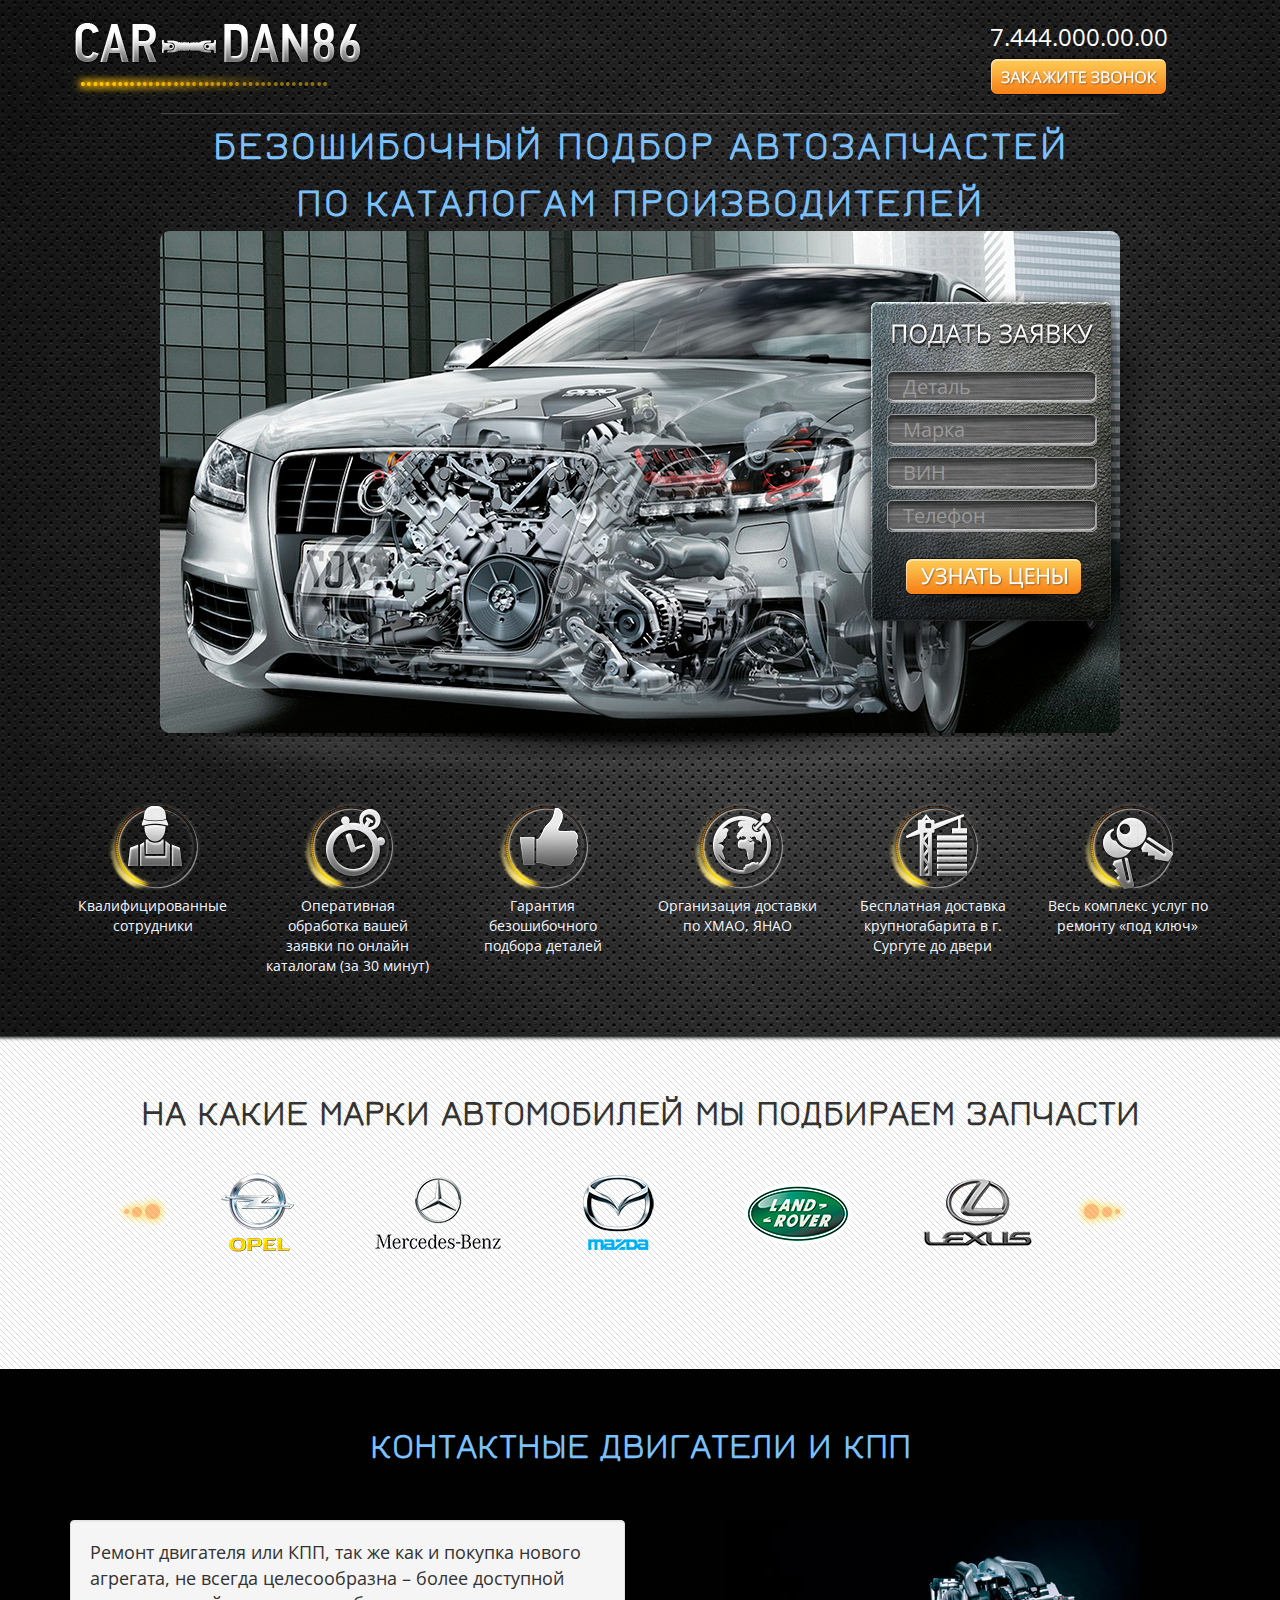
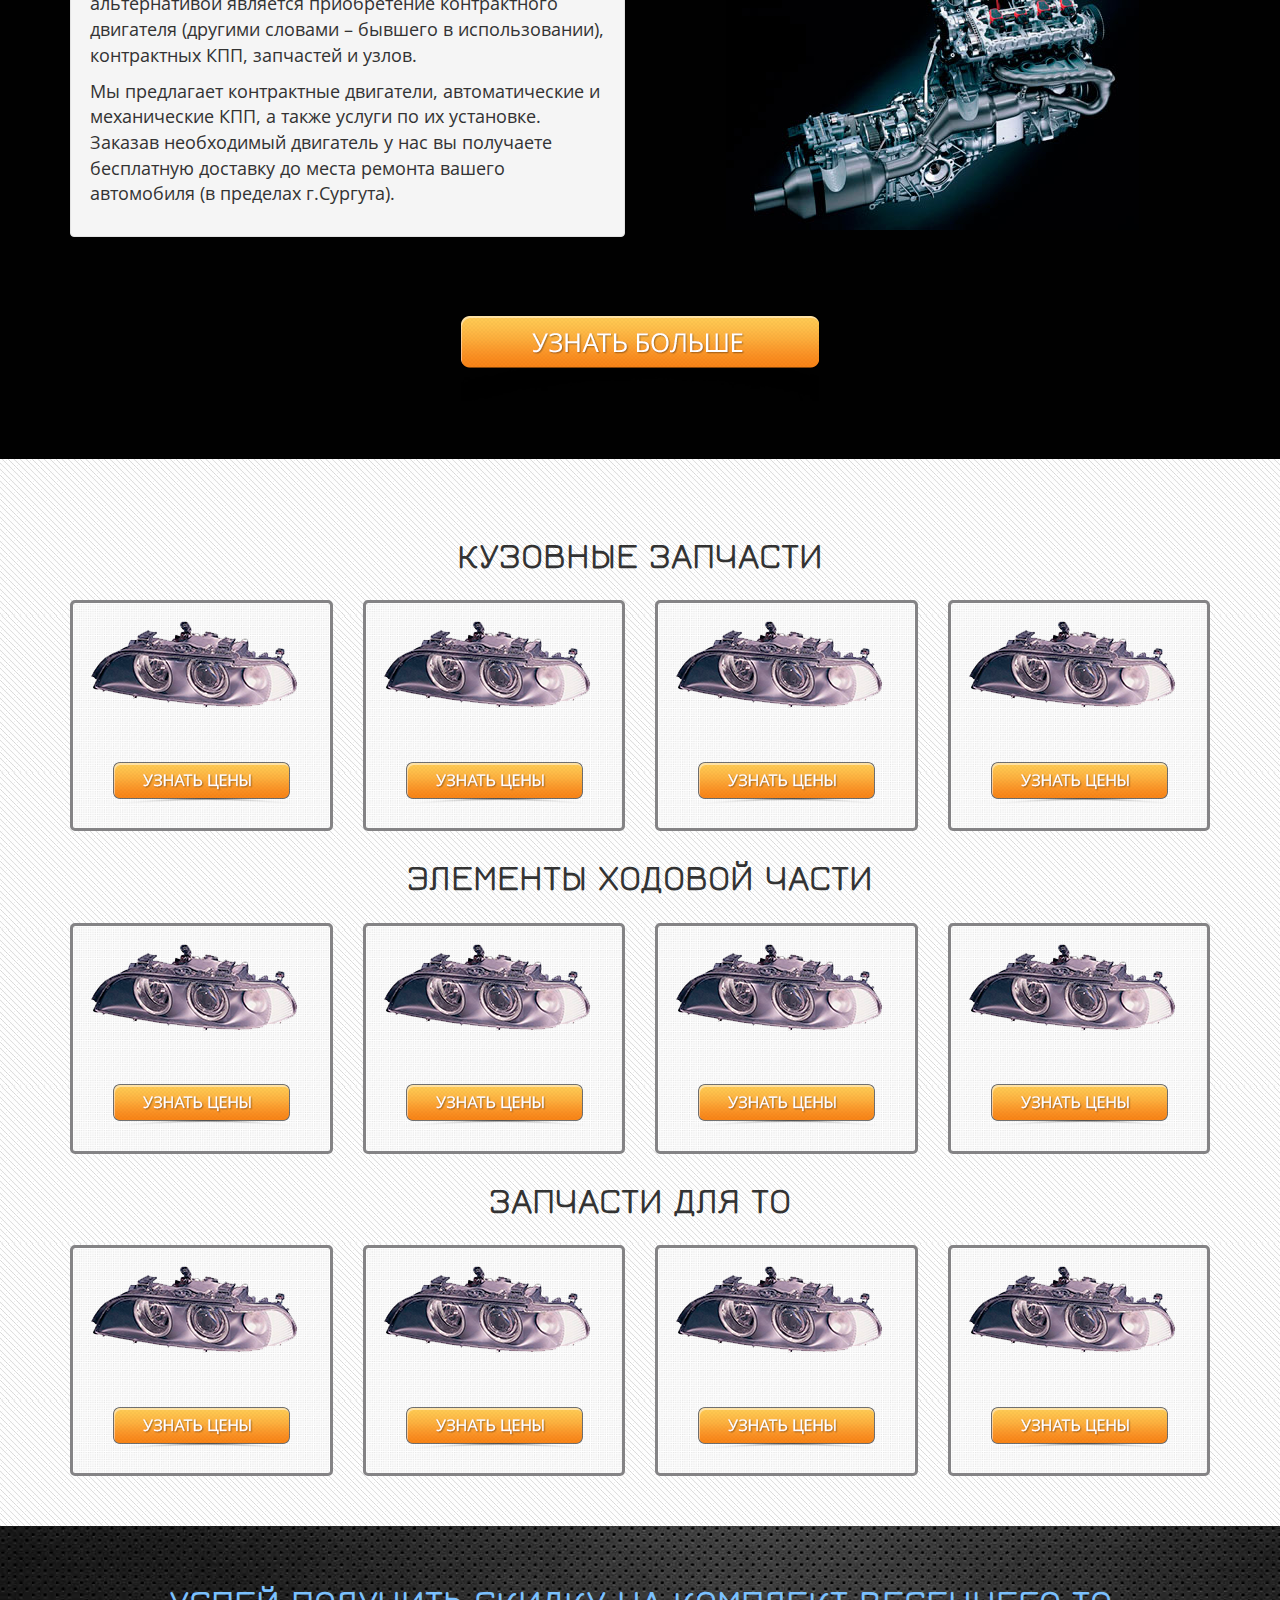
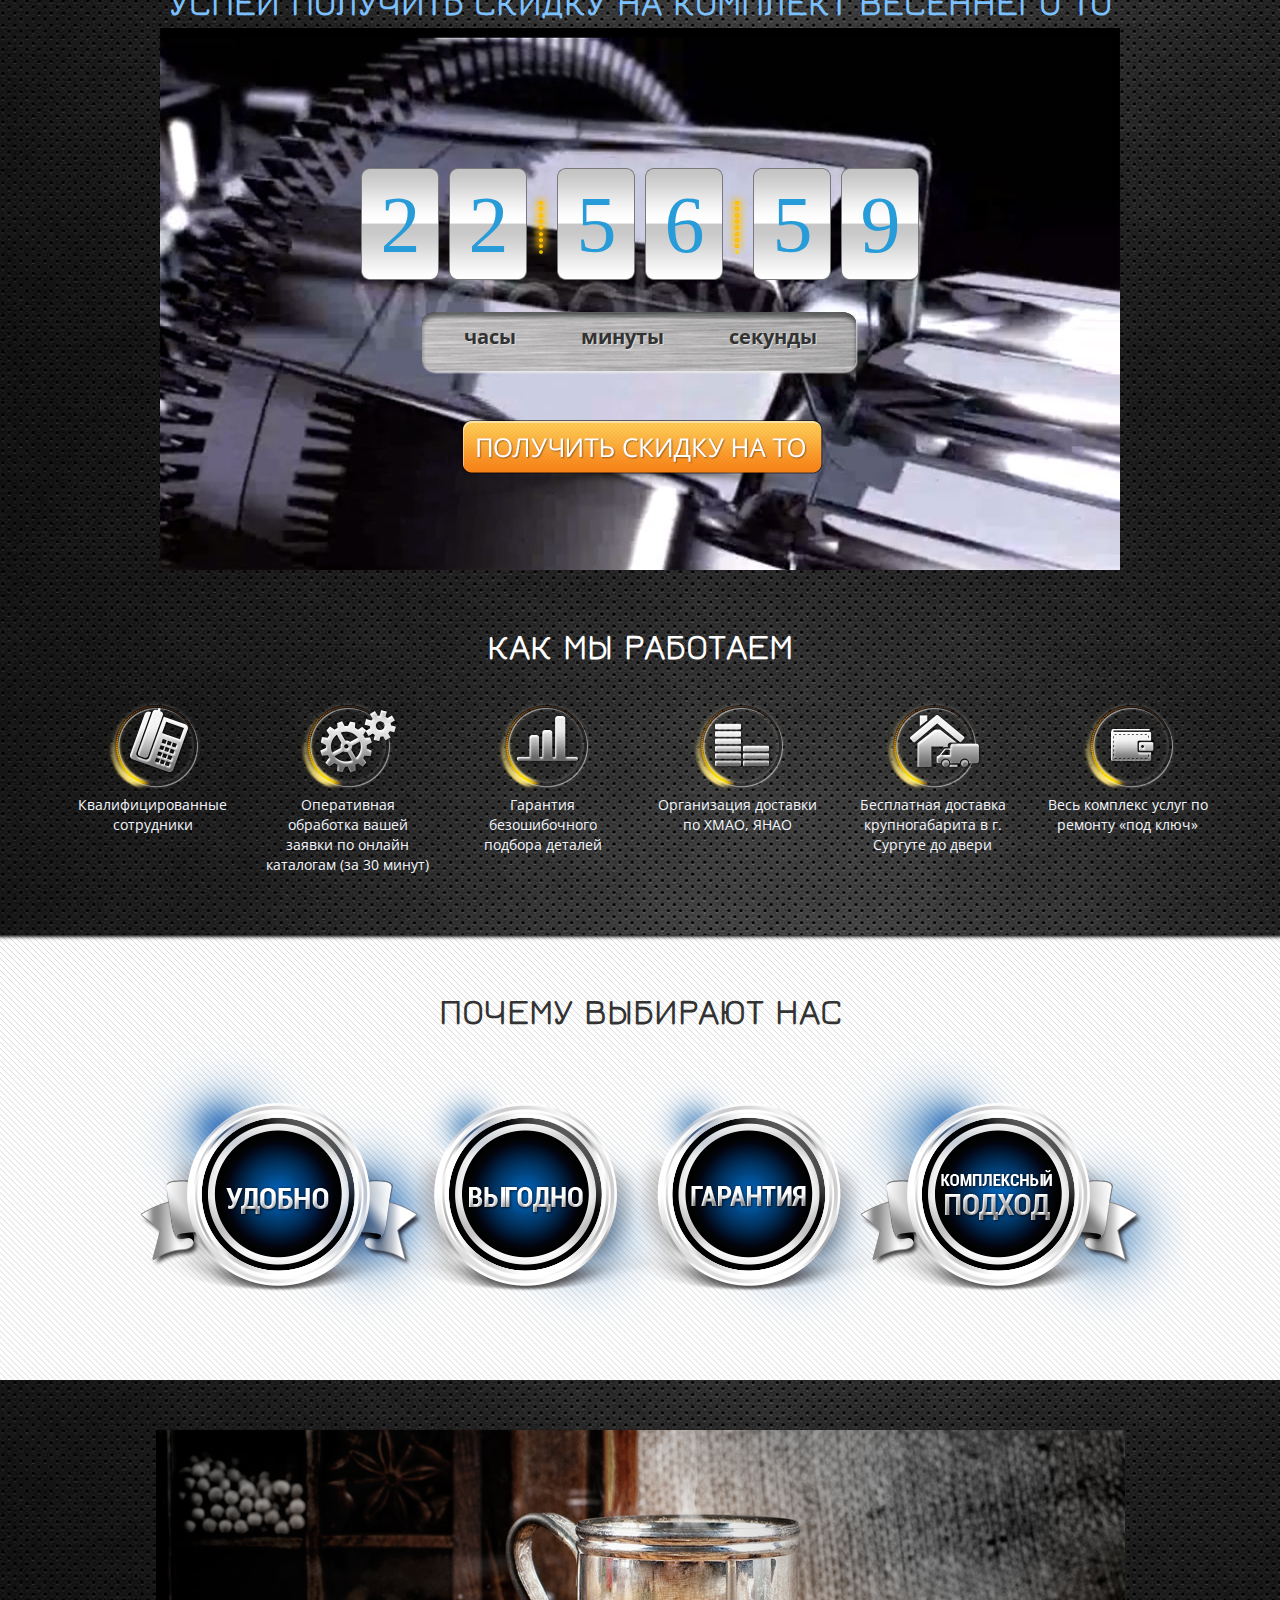
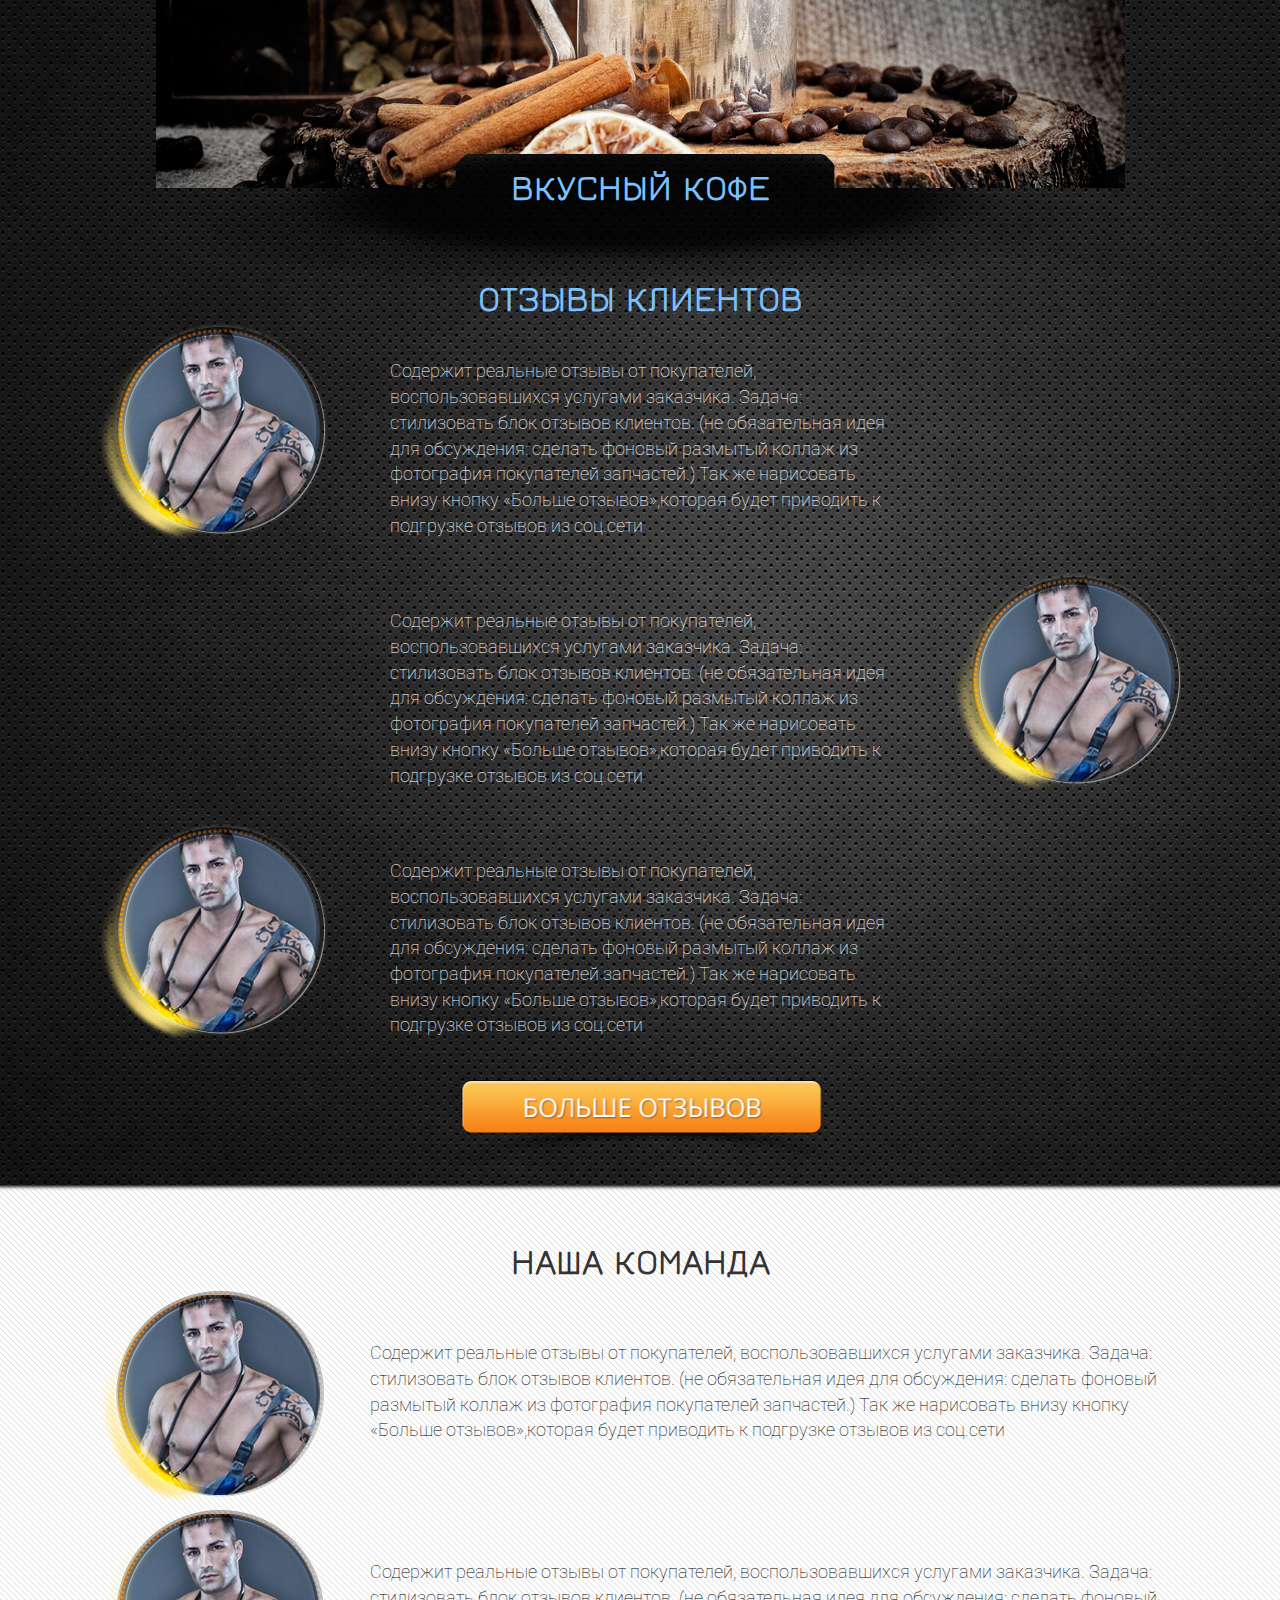
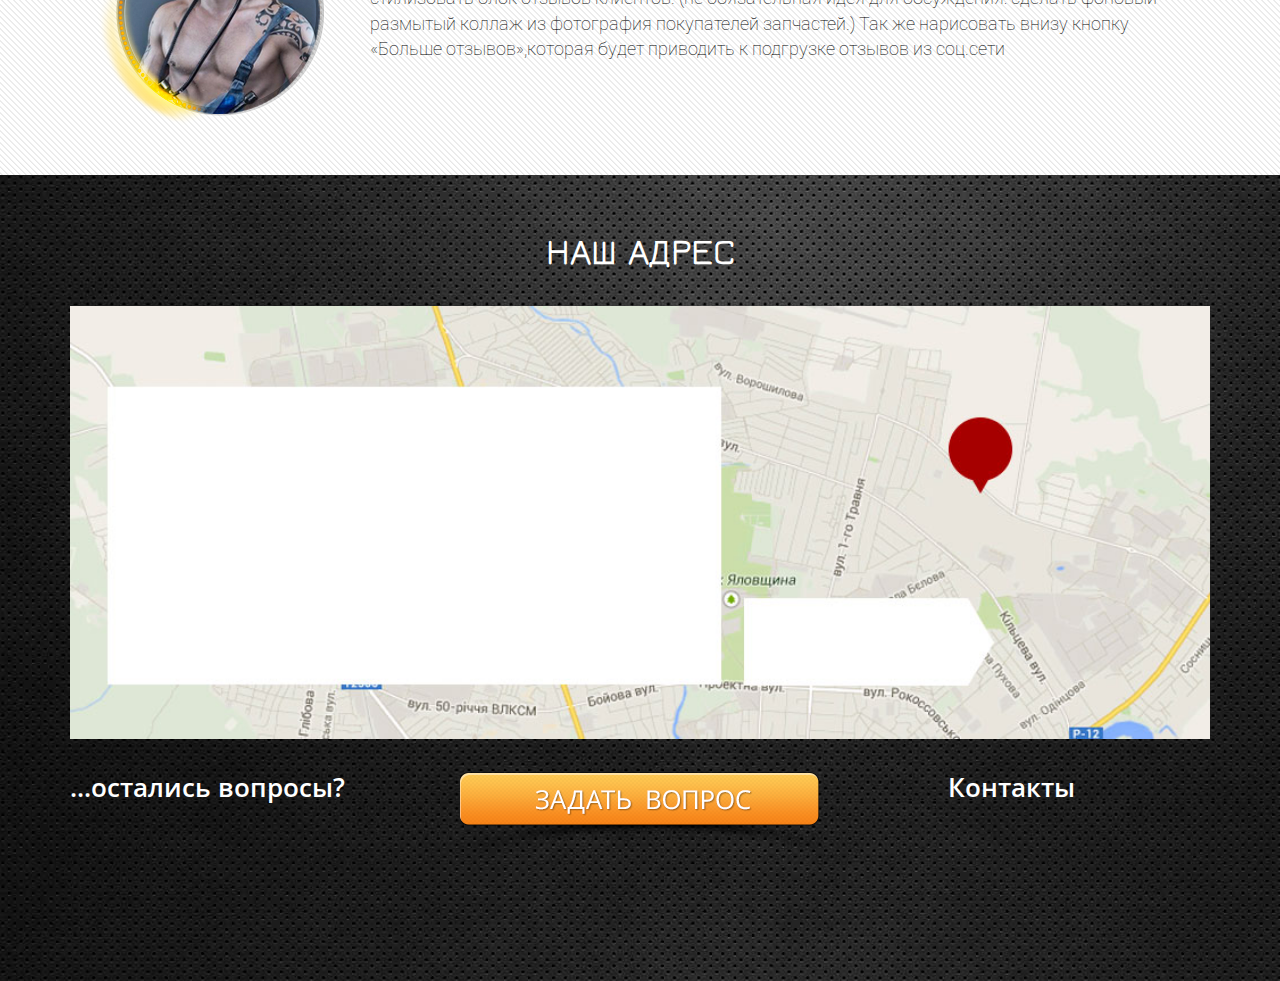
==== index.html @ e28e205a "Edit section-engine-kpp" ====
<!DOCTYPE html>
<html lang="ru">
    <head>
        <meta charset="utf-8">
        <meta name="viewport" content="width=device-width, initial-scale=1.0">
        <meta name="description" content="">
        <meta name="author" content="Jinn">

        <title>CAR-DAN86</title>

        <!-- Bootstrap core CSS -->
        <link href="css/bootstrap.css" rel="stylesheet">

        <!-- Custom Google Web Font -->
        <link href="css/hover-min.css" rel="stylesheet">
        <link href='http://fonts.googleapis.com/css?family=Open+Sans:300,400,700,800,600&subset=cyrillic' rel='stylesheet' type='text/css'>
        <link href='http://fonts.googleapis.com/css?family=Roboto:100,300,400,700,500&subset=cyrillic' rel='stylesheet' type='text/css'>
        <link href='http://fonts.googleapis.com/css?family=Jura:400,300,500,600&subset=cyrillic' rel='stylesheet' type='text/css'>
        <!-- Add custom CSS here -->
        <!--<link href="css/landing-page.css" rel="stylesheet">-->
        <link href="css/custom.css" rel="stylesheet">
        <link href="css/jquery.countdown.css" rel="stylesheet">

    </head>

    <body>

        <!-- ============================== ВЕРХУШКА ========================== -->
        <div class="top">
            <div class="container">
                <div class="row topp">
                    <div class="col-md-4">
                        <a href="/"><img src="img/top_logo.png"></a>
                    </div>

                    <div class="col-md-3 col-md-offset-5  text-center">
                        <span class="contactphone">7.444.000.00.00</span>
                        <button data-target="#design" data-toggle="modal" class="btn btn-lg btn-top-call wobble-horizontal"></button>
                    </div>
                    <div class="col-md-12 grey_bottom_border"></div>        
                </div><!-- /row -->
            </div><!-- /.container -->
        </div>
        <!-- ============================== ВЕРХУШКА ========================== -->

        <!-- ================================ ШАПКА =========================== -->
        <div class="section-header">

            <div class="container">
                <div class="row text-center">
                    <span class="headtitle">Безошибочный подбор автозапчастей<br/>по каталогам производителей</span>
                </div>
                <div class="row">
                    <div class="col-md-12 head_bg">
                        <div class="col-md-5 col-md-offset-7">
                            <div class="head-form top-form-bg">
                                <!--<img src="img/top_form_bg.png">-->
                                <div class="top-form-inputs">
                                    <form name="headform" method="POST" action="mail.php">
                                        <div class="input-group form-templ name_ico">
                                            <input type="text" name="part" class="form-control input-templ_name" placeholder="Деталь">
                                        </div>
                                        <div class="input-group form-templ name_ico">
                                            <input type="text" name="marka" class="form-control input-templ_name" placeholder="Марка">
                                        </div>
                                        <div class="input-group form-templ name_ico">
                                            <input type="text" name="vin" class="form-control input-templ_name" placeholder="ВИН">
                                        </div>
                                        <div class="input-group  form-templ tel_ico">
                                            <input type="text" name="phone" class="form-control input-templ_tel" placeholder="Телефон" required>
                                        </div>
                                        <!--<div class="input-group form-templ email_ico">
                                          <input type="email" name="email" class="form-control input-templ_email" placeholder="E-mail" required>
                                        </div>-->
                                        <input type="submit" value="" class="btn btn-top-form"><span class="network-name"></span></a>
                                    </form>
                                </div>
                            </div>  
                        </div>
                    </div>
                </div>

            </div><!-- /.container -->
        </div><!-- /.intro-header -->
        <!-- ================================ ШАПКА =========================== -->

        <!-- ================================ НАШИ ПРЕИМУЩЕСТВА =========================== -->

        <div class="section-line01">

            <div class="container">

                <div class="row">
                    <div class="col-md-2 text-center">
                        <img class="line-icon" src="img/1line_icon01.png">
                        <p>Квалифицированные сотрудники</p>
                    </div>
                    <div class="col-md-2 text-center">
                        <img class="line-icon img-responsive" src="img/1line_icon02.png">
                        <p>Оперативная обработка вашей заявки по онлайн каталогам (за 30 минут)</p>
                    </div>
                    <div class="col-md-2 text-center">
                        <img class="line-icon img-responsive" src="img/1line_icon03.png">
                        <p>Гарантия безошибочного подбора деталей</p>
                    </div>
                    <div class="col-md-2 text-center">
                        <img class="line-icon img-responsive" src="img/1line_icon04.png">
                        <p>Организация доставки по ХМАО, ЯНАО</p>
                    </div>
                    <div class="col-md-2 text-center">
                        <img class="line-icon img-responsive" src="img/1line_icon05.png">
                        <p>Бесплатная доставка крупногабарита в г. Сургуте до двери</p>
                    </div>
                    <div class="col-md-2 text-center">
                        <img class="line-icon img-responsive" src="img/1line_icon06.png">
                        <p>Весь комплекс услуг по ремонту «под ключ»</p>
                    </div>

                </div>

            </div><!-- /.container -->
        </div><!-- /.content-section-a -->
        <!-- ================================ НАШИ ПРЕИМУЩЕСТВА =========================== -->

        <!-- ================================ НА КАКИЕ МАРКИ МЫ ПОДБИРАЕМ =========================== -->

        <div class="section-mark">

            <div class="container">
                <div class="col-md-12 text-center grey-title">
                    НА КАКИЕ МАРКИ АВТОМОБИЛЕЙ МЫ ПОДБИРАЕМ ЗАПЧАСТИ
                </div>

                <div class="row">
                    <div class="col-md-10 col-md-offset-1 col-sm-10 col-sm-offset-1 logo-block">

                        <div id="comments" class="carousel-comment slide">
                            <!-- белые кружочки -->
                            <ol class="carousel-indicators">
                                <li data-target="#comments" data-slide-to="0" class="active"></li>
                                <li data-target="#comments" data-slide-to="1"></li>
                                <!--<li data-target="#comments" data-slide-to="2"></li>-->
                            </ol>

                            <!-- слайды -->
                            <div class="carousel-comment-inner">
                                <div class="item active">
                                    <div class="comment-fill">
                                        <img class="comment_face" src="img/car_logo01.png">
                                        <img class="comment_face" src="img/car_logo02.png">
                                        <img class="comment_face" src="img/car_logo03.png">
                                        <img class="comment_face" src="img/car_logo04.png">
                                        <img class="comment_face" src="img/car_logo05.png">
                                    </div>
                                    <div class="carousel-comment-caption">
                                    </div>
                                </div>
                                <div class="item">
                                    <div class="comment-fill">
                                        <img class="comment_face" src="img/car_logo06.png">
                                        <img class="comment_face" src="img/car_logo07.png">
                                        <img class="comment_face" src="img/car_logo08.png">
                                        <img class="comment_face" src="img/car_logo09.png">
                                        <img class="comment_face" src="img/car_logo10.png">
                                    </div>
                                    <div class="carousel-comment-caption">
                                    </div>
                                </div>
                            </div>

                            <!-- управление -->
                            <a class="left carousel-control icon-prev-comment" href="#comments" data-slide="prev">
                                <!--<span class="icon-prev"></span>-->
                            </a>
                            <a class="right carousel-control icon-next-comment" href="#comments" data-slide="next">
                                <!--<span class="icon-next"></span>-->
                            </a>
                        </div>
                    </div>
                </div>

            </div><!-- /.container -->
        </div><!-- /.content-section-a -->
        <!-- ================================ НА КАКИЕ МАРКИ МЫ ПОДБИРАЕМ =========================== -->

        <!-- ================================ ДВИГАТЕЛИ И КПП =========================== -->

        <div class="section-engine-kpp">

            <div class="container">
                <div class="col-md-12 text-center blue-title">
                    КОНТАКТНЫЕ ДВИГАТЕЛИ И КПП
                </div>

                <div class="row top-50">
                    <div class="col-md-6 engine-text">
                        <div class="well">
                            <p>
                                Ремонт двигателя или КПП, так же как и покупка нового агрегата, не всегда целесообразна – 
                                более доступной альтернативой является приобретение контрактного двигателя 
                                (другими словами – бывшего в использовании), контрактных КПП, запчастей и узлов.                             
                            </p>
                            <p>
                                Мы предлагает контрактные двигатели, автоматические и механические КПП, а также услуги 
                                по их установке. Заказав необходимый двигатель у нас вы получаете бесплатную доставку 
                                до места ремонта вашего автомобиля (в пределах г.Сургута).
                            </p>
                        </div>
                    </div>

                    <div class="col-md-6">
                        <img class=" img-responsive center-block" src="img/engine_pic.jpg">
                    </div>

                </div>

                <div class="col-md-12 text-center top-50">
                    <button data-target="#design" data-toggle="modal" class="btn btn-lg btn-know-big wobble-vertical"></button>
                </div>

            </div><!-- /.container -->
        </div><!-- /.content-section-a -->
        <!-- ================================ ДВИГАТЕЛИ И КПП =========================== -->

        <!-- ================================ КУЗОВНЫЕ ЗАПЧАСТИ =========================== -->

        <div class="section-kuzov-part">

            <div class="container">

                <div class="row">
                    <div class="col-md-12 text-center grey-title category-block">
                        КУЗОВНЫЕ ЗАПЧАСТИ
                    </div>

                    <div class="col-md-3 ">
                        <div class="part-block">
                            <img class="car-part img-responsive" src="img/sample_pic.png">
                            <button data-target="#design" data-toggle="modal" class="btn btn-lg btn-know-price"></button>
                        </div>
                    </div>
                    <div class="col-md-3 ">
                        <div class="part-block">
                            <img class="car-part img-responsive" src="img/sample_pic.png">
                            <button data-target="#design" data-toggle="modal" class="btn btn-lg btn-know-price"></button>
                        </div>
                    </div>
                    <div class="col-md-3 ">
                        <div class="part-block">
                            <img class="car-part img-responsive" src="img/sample_pic.png">
                            <button data-target="#design" data-toggle="modal" class="btn btn-lg btn-know-price"></button>
                        </div>
                    </div>
                    <div class="col-md-3 ">
                        <div class="part-block">
                            <img class="car-part img-responsive" src="img/sample_pic.png">
                            <button data-target="#design" data-toggle="modal" class="btn btn-lg btn-know-price"></button>
                        </div>
                    </div>
                </div>

                <div class="row">
                    <div class="col-md-12 text-center grey-title category-block">
                        ЭЛЕМЕНТЫ ХОДОВОЙ ЧАСТИ
                    </div>

                    <div class="col-md-3 ">
                        <div class="part-block">
                            <img class="car-part img-responsive" src="img/sample_pic.png">
                            <button data-target="#design" data-toggle="modal" class="btn btn-lg btn-know-price"></button>
                        </div>
                    </div>
                    <div class="col-md-3 ">
                        <div class="part-block">
                            <img class="car-part img-responsive" src="img/sample_pic.png">
                            <button data-target="#design" data-toggle="modal" class="btn btn-lg btn-know-price"></button>
                        </div>
                    </div>
                    <div class="col-md-3 ">
                        <div class="part-block">
                            <img class="car-part img-responsive" src="img/sample_pic.png">
                            <button data-target="#design" data-toggle="modal" class="btn btn-lg btn-know-price"></button>
                        </div>
                    </div>
                    <div class="col-md-3 ">
                        <div class="part-block">
                            <img class="car-part img-responsive" src="img/sample_pic.png">
                            <button data-target="#design" data-toggle="modal" class="btn btn-lg btn-know-price"></button>
                        </div>
                    </div>
                </div>

                <div class="row">
                    <div class="col-md-12 text-center grey-title category-block">
                        ЗАПЧАСТИ ДЛЯ ТО
                    </div>

                    <div class="col-md-3 ">
                        <div class="part-block">
                            <img class="car-part img-responsive" src="img/sample_pic.png">
                            <button data-target="#design" data-toggle="modal" class="btn btn-lg btn-know-price"></button>
                        </div>
                    </div>
                    <div class="col-md-3 ">
                        <div class="part-block">
                            <img class="car-part img-responsive" src="img/sample_pic.png">
                            <button data-target="#design" data-toggle="modal" class="btn btn-lg btn-know-price"></button>
                        </div>
                    </div>
                    <div class="col-md-3 ">
                        <div class="part-block">
                            <img class="car-part img-responsive" src="img/sample_pic.png">
                            <button data-target="#design" data-toggle="modal" class="btn btn-lg btn-know-price"></button>
                        </div>
                    </div>
                    <div class="col-md-3 ">
                        <div class="part-block">
                            <img class="car-part img-responsive" src="img/sample_pic.png">
                            <button data-target="#design" data-toggle="modal" class="btn btn-lg btn-know-price"></button>
                        </div>
                    </div>
                </div>

            </div><!-- /.container -->
        </div><!-- /.content-section-a -->
        <!-- ================================ КУЗОВНЫЕ ЗАПЧАСТИ =========================== -->

        <!-- ================================ СКИДКИ =========================== -->

        <div class="section-discount">

            <div class="container">
                <div class="col-md-12 text-center blue-title">
                    УСПЕЙ ПОЛУЧИТЬ СКИДКУ НА КОМПЛЕКТ ВЕСЕННЕГО ТО
                </div>

                <div class="row">
                    <div class="col-md-12 discount-bg text-center">
                        <div class="col-md-10 col-md-offset-1 timer-digits">
                            <div id="countdown"></div>
                            <div class="hms">часы минуты секунды</div>
                            <!--<img class="dig-bg" src="img/timer_bg.png">-->
                        </div>

                        <div class="col-md-10 col-md-offset-1 timer-text">
                            <img src="img/timer_text_bg.png">
                        </div>

                        <div class="col-md-10 col-md-offset-1">
                            <button data-target="#design" data-toggle="modal" class="btn btn-lg btn-discount wobble-vertical"></button>
                        </div>
                    </div>

                </div>

                <!--<div class="row test">
                  <div class="col-md-8 col-md-offset-2">
                    <div id="countdown"></div>
                    <div class="hms">часы минуты секунды</div>
                  </div>
                </div>-->

            </div><!-- /.container -->
        </div><!-- /.content-section-a -->
        <!-- ================================ СКИДКИ =========================== -->

        <!-- ================================ КАК МЫ РАБОТАЕМ =========================== -->

        <div class="section-how-work">

            <div class="container">
                <div class="col-md-12 text-center white-title">
                    КАК МЫ РАБОТАЕМ
                </div>

                <div class="row">
                    <div class="col-md-2 text-center">
                        <img class="line-icon" src="img/2line_icon01.png">
                        <p>Квалифицированные сотрудники</p>
                    </div>
                    <div class="col-md-2 text-center">
                        <img class="line-icon" src="img/2line_icon02.png">
                        <p>Оперативная обработка вашей заявки по онлайн каталогам (за 30 минут)</p>
                    </div>
                    <div class="col-md-2 text-center">
                        <img class="line-icon" src="img/2line_icon03.png">
                        <p>Гарантия безошибочного подбора деталей</p>
                    </div>
                    <div class="col-md-2 text-center">
                        <img class="line-icon" src="img/2line_icon04.png">
                        <p>Организация доставки по ХМАО, ЯНАО</p>
                    </div>
                    <div class="col-md-2 text-center">
                        <img class="line-icon" src="img/2line_icon05.png">
                        <p>Бесплатная доставка крупногабарита в г. Сургуте до двери</p>
                    </div>
                    <div class="col-md-2 text-center">
                        <img class="line-icon" src="img/2line_icon06.png">
                        <p>Весь комплекс услуг по ремонту «под ключ»</p>
                    </div>

                </div>

            </div><!-- /.container -->
        </div><!-- /.content-section-a -->
        <!-- ================================ КАК МЫ РАБОТАЕМ =========================== -->

        <!-- ================================ ПОЧЕМУ ВЫБИРАЮТ НАС =========================== -->

        <div class="section-why">

            <div class="container">
                <div class="col-md-12 text-center grey-title">
                    ПОЧЕМУ ВЫБИРАЮТ НАС
                </div>

                <div class="row">
                    <div class="col-md-12 text-center">
                        <img class="line-icon img-responsive" src="img/3line_icon_all.png"><br/>
                    </div>
                </div>
            </div><!-- /.container -->
        </div><!-- /.content-section-a -->
        <!-- ================================ ПОЧЕМУ ВЫБИРАЮТ НАС =========================== -->

        <!-- ================================ ОТЗЫВЫ КЛИЕНТОВ =========================== -->

        <div class="section-comments">

            <div class="col-md-12 kofe-block">
                <img class="img-responsive kofe-pic" src="img/kofe.png">
                <div class="kofe-text blue-title">ВКУСНЫЙ КОФЕ
                </div>

                <div class="container">
                    <div class="col-md-12 text-center blue-title">
                        ОТЗЫВЫ КЛИЕНТОВ
                    </div>

                    <div class="row">
                        <div class="col-md-12">
                            <div class="col-md-3 text-center">
                                <img class="line-icon  img-responsive" src="img/comment_img.png">
                            </div>

                            <div class="col-md-6 comment-text comment-block">
                                <div class="comment-cell">Содержит реальные отзывы от покупателей, воспользовавшихся услугами заказчика. Задача: стилизовать блок отзывов клиентов. (не обязательная идея для обсуждения: сделать фоновый размытый коллаж из фотография покупателей запчастей.) Так  же нарисовать внизу кнопку «Больше отзывов»,которая будет приводить к подгрузке отзывов из соц.сети</div>
                            </div>
                        </div>
                    </div>

                    <div class="row">
                        <div class="col-md-12">
                            <div class="col-md-6 col-md-offset-3 comment-text comment-block">
                                <div class="comment-cell">Содержит реальные отзывы от покупателей, воспользовавшихся услугами заказчика. Задача: стилизовать блок отзывов клиентов. (не обязательная идея для обсуждения: сделать фоновый размытый коллаж из фотография покупателей запчастей.) Так  же нарисовать внизу кнопку «Больше отзывов»,которая будет приводить к подгрузке отзывов из соц.сети</div>
                            </div>

                            <div class="col-md-3 text-center">
                                <img class="line-icon  img-responsive" src="img/comment_img.png">
                            </div>
                        </div>
                    </div>

                    <div class="row">
                        <div class="col-md-12">
                            <div class="col-md-3 text-center">
                                <img class="line-icon  img-responsive" src="img/comment_img.png">
                            </div>

                            <div class="col-md-6 comment-text comment-block">
                                <div class="comment-cell">Содержит реальные отзывы от покупателей, воспользовавшихся услугами заказчика. Задача: стилизовать блок отзывов клиентов. (не обязательная идея для обсуждения: сделать фоновый размытый коллаж из фотография покупателей запчастей.) Так  же нарисовать внизу кнопку «Больше отзывов»,которая будет приводить к подгрузке отзывов из соц.сети</div>
                            </div>
                        </div>
                    </div>

                    <div class="col-md-12 text-center">
                        <button data-target="#design" data-toggle="modal" class="btn btn-lg btn-comments wobble-vertical"></button>
                    </div>

                </div><!-- /.container -->
            </div><!-- /.content-section-a -->
            <!-- ================================ ОТЗЫВЫ КЛИЕНТОВ =========================== -->

            <!-- ================================ НАША КОМАНДА =========================== -->

            <div class="section-crew">

                <div class="container">
                    <div class="col-md-12 text-center grey-title">
                        НАША КОМАНДА
                    </div>

                    <div class="row">
                        <div class="col-md-12">
                            <div class="col-md-3 text-center">
                                <img class="line-icon  img-responsive" src="img/comment_img.png">
                            </div>

                            <div class="col-md-9 crew-text comment-block">
                                <div class="comment-cell">Содержит реальные отзывы от покупателей, воспользовавшихся услугами заказчика. Задача: стилизовать блок отзывов клиентов. (не обязательная идея для обсуждения: сделать фоновый размытый коллаж из фотография покупателей запчастей.) Так  же нарисовать внизу кнопку «Больше отзывов»,которая будет приводить к подгрузке отзывов из соц.сети</div>
                            </div>
                        </div>
                    </div>

                    <div class="row">
                        <div class="col-md-12">
                            <div class="col-md-3 text-center">
                                <img class="line-icon  img-responsive" src="img/comment_img.png">
                            </div>

                            <div class="col-md-9 crew-text comment-block">
                                <div class="comment-cell">Содержит реальные отзывы от покупателей, воспользовавшихся услугами заказчика. Задача: стилизовать блок отзывов клиентов. (не обязательная идея для обсуждения: сделать фоновый размытый коллаж из фотография покупателей запчастей.) Так  же нарисовать внизу кнопку «Больше отзывов»,которая будет приводить к подгрузке отзывов из соц.сети</div>
                            </div>
                        </div>
                    </div>

                </div><!-- /.container -->
            </div><!-- /.content-section-a -->
            <!-- ================================ НАША КОМАНДА =========================== -->



            <!-- ================================ КОНТАКТЫ =========================== -->

            <div class="section-contact">

                <div class="container">
                    <div class="col-md-12 text-center white-title">
                        НАШ АДРЕС
                    </div>

                    <div class="row">
                        <div class="col-md-12">
                            <div class="map">
                                <img src="img/sample_map.jpg" width="100%">
                            </div>
                        </div>
                    </div>

                    <div class="row bottom-line">
                        <div class="col-md-4 bottom-text">...остались вопросы?</div>
                        <div class="col-md-4 text-center">
                            <button data-target="#design" data-toggle="modal" class="btn btn-lg btn-question wobble-vertical"></button>
                        </div>
                        <div class="col-md-3 col-md-offset-1 bottom-text">Контакты</div>
                    </div>

                </div><!-- /.container -->
            </div><!-- /.content-section-a -->
            <!-- ================================ КОНТАКТЫ =========================== -->

            <!-- modal form -->

            <script>
                $('#design').modal('toggle')
            </script>

            <div class="modal fade" id="design" role="dialog" aria-labelledby="myModalLabel" aria-hidden="true">
                <div class="modal-dialog">
                    <div class="modal-content">
                        <div class="modal-header">
                            <button type="button" class="close" data-dismiss="modal" aria-hidden="true">&times;</button>
                            <h4 class="modal-title"></h4>
                        </div>
                        <div class="modal-body">
                            <div class="mod-inputs">
                                <form name="headform" method="POST" action="mail.php">
                                    <div class="input-group form-templ name_ico">
                                        <input type="text" name="part" class="form-control input-templ_name" placeholder="Деталь">
                                    </div>
                                    <div class="input-group form-templ name_ico">
                                        <input type="text" name="marka" class="form-control input-templ_name" placeholder="Марка">
                                    </div>
                                    <div class="input-group form-templ name_ico">
                                        <input type="text" name="vin" class="form-control input-templ_name" placeholder="ВИН">
                                    </div>
                                    <div class="input-group  form-templ tel_ico">
                                        <input type="text" name="phone" class="form-control input-templ_tel" placeholder="Телефон" required>
                                    </div>
                                    <!--<div class="input-group form-templ">
                                      <input type="email" name="email" class="form-control modin-templ-email" placeholder="E-mail" required>
                                    </div>-->
                                    <input type="submit" value="Отправить" class="btn btn-template-modal btn-lg"><span class="network-name"></span>
                                </form>

                            </div>
                        </div>
                    </div><!-- /.modal-content -->
                </div><!-- /.modal-dialog -->
            </div><!-- /.modal -->

            <!-- /modal form -->
        </div>
        <!-- JavaScript -->
        <script src="js/jquery-1.10.2.js"></script>
        <script src="js/jquery.countdown.js"></script>
        <script src="js/script.js"></script>
        <script src="js/bootstrap.js"></script>

        <!--<script  type="text/javascript" src="http://code.jquery.com/jquery-1.7.2.min.js"></script>-->

    </body>
</html>
---- css/hover-min.css ----
/*!
 * Hover.css (http://ianlunn.co.uk/)
 * Version: 1.0.3
 * Author: Ian Lunn @IanLunn
 * Author URL: http://ianlunn.co.uk/
 * Github: https://github.com/IanLunn/Hover

 * Made available under a MIT License:
 * http://www.opensource.org/licenses/mit-license.php

 * Hover.css Copyright Ian Lunn 2014.
 */.button{margin:.4em;padding:1em;cursor:pointer;background:#e1e1e1;text-decoration:none;color:#666}.grow{display:inline-block;-webkit-transition-duration:.3s;transition-duration:.3s;-webkit-transition-property:-webkit-transform;transition-property:transform;-webkit-tap-highlight-color:rgba(0,0,0,0);-webkit-transform:translateZ(0);-ms-transform:translateZ(0);transform:translateZ(0);box-shadow:0 0 1px rgba(0,0,0,0)}.grow:hover{-webkit-transform:scale(1.1);-ms-transform:scale(1.1);transform:scale(1.1)}.shrink{display:inline-block;-webkit-transition-duration:.3s;transition-duration:.3s;-webkit-transition-property:-webkit-transform;transition-property:transform;-webkit-tap-highlight-color:rgba(0,0,0,0);-webkit-transform:translateZ(0);-ms-transform:translateZ(0);transform:translateZ(0);box-shadow:0 0 1px rgba(0,0,0,0)}.shrink:hover{-webkit-transform:scale(0.9);-ms-transform:scale(0.9);transform:scale(0.9)}@-webkit-keyframes pulse{25%{-webkit-transform:scale(1.1);transform:scale(1.1)}75%{-webkit-transform:scale(0.9);transform:scale(0.9)}}@keyframes pulse{25%{-webkit-transform:scale(1.1);-ms-transform:scale(1.1);transform:scale(1.1)}75%{-webkit-transform:scale(0.9);-ms-transform:scale(0.9);transform:scale(0.9)}}.pulse{display:inline-block;-webkit-tap-highlight-color:rgba(0,0,0,0);-webkit-transform:translateZ(0);-ms-transform:translateZ(0);transform:translateZ(0);box-shadow:0 0 1px rgba(0,0,0,0)}.pulse:hover{-webkit-animation-name:pulse;animation-name:pulse;-webkit-animation-duration:1s;animation-duration:1s;-webkit-animation-timing-function:linear;animation-timing-function:linear;-webkit-animation-iteration-count:infinite;animation-iteration-count:infinite}@-webkit-keyframes pulse-grow{to{-webkit-transform:scale(1.1);transform:scale(1.1)}}@keyframes pulse-grow{to{-webkit-transform:scale(1.1);-ms-transform:scale(1.1);transform:scale(1.1)}}.pulse-grow{display:inline-block;-webkit-tap-highlight-color:rgba(0,0,0,0);-webkit-transform:translateZ(0);-ms-transform:translateZ(0);transform:translateZ(0);box-shadow:0 0 1px rgba(0,0,0,0)}.pulse-grow:hover{-webkit-animation-name:pulse-grow;animation-name:pulse-grow;-webkit-animation-duration:.3s;animation-duration:.3s;-webkit-animation-timing-function:linear;animation-timing-function:linear;-webkit-animation-iteration-count:infinite;animation-iteration-count:infinite;-webkit-animation-direction:alternate;animation-direction:alternate}@-webkit-keyframes pulse-shrink{to{-webkit-transform:scale(0.9);transform:scale(0.9)}}@keyframes pulse-shrink{to{-webkit-transform:scale(0.9);-ms-transform:scale(0.9);transform:scale(0.9)}}.pulse-shrink{display:inline-block;-webkit-tap-highlight-color:rgba(0,0,0,0);-webkit-transform:translateZ(0);-ms-transform:translateZ(0);transform:translateZ(0);box-shadow:0 0 1px rgba(0,0,0,0)}.pulse-shrink:hover{-webkit-animation-name:pulse-shrink;animation-name:pulse-shrink;-webkit-animation-duration:.3s;animation-duration:.3s;-webkit-animation-timing-function:linear;animation-timing-function:linear;-webkit-animation-iteration-count:infinite;animation-iteration-count:infinite;-webkit-animation-direction:alternate;animation-direction:alternate}@-webkit-keyframes push{50%{-webkit-transform:scale(0.8);transform:scale(0.8)}100%{-webkit-transform:scale(1);transform:scale(1)}}@keyframes push{50%{-webkit-transform:scale(0.8);-ms-transform:scale(0.8);transform:scale(0.8)}100%{-webkit-transform:scale(1);-ms-transform:scale(1);transform:scale(1)}}.push{display:inline-block;-webkit-tap-highlight-color:rgba(0,0,0,0);-webkit-transform:translateZ(0);-ms-transform:translateZ(0);transform:translateZ(0);box-shadow:0 0 1px rgba(0,0,0,0)}.push:hover{-webkit-animation-name:push;animation-name:push;-webkit-animation-duration:.3s;animation-duration:.3s;-webkit-animation-timing-function:linear;animation-timing-function:linear;-webkit-animation-iteration-count:1;animation-iteration-count:1}@-webkit-keyframes pop{50%{-webkit-transform:scale(1.2);transform:scale(1.2)}100%{-webkit-transform:scale(1);transform:scale(1)}}@keyframes pop{50%{-webkit-transform:scale(1.2);-ms-transform:scale(1.2);transform:scale(1.2)}100%{-webkit-transform:scale(1);-ms-transform:scale(1);transform:scale(1)}}.pop{display:inline-block;-webkit-tap-highlight-color:rgba(0,0,0,0);-webkit-transform:translateZ(0);-ms-transform:translateZ(0);transform:translateZ(0);box-shadow:0 0 1px rgba(0,0,0,0)}.pop:hover{-webkit-animation-name:pop;animation-name:pop;-webkit-animation-duration:.3s;animation-duration:.3s;-webkit-animation-timing-function:linear;animation-timing-function:linear;-webkit-animation-iteration-count:1;animation-iteration-count:1}.rotate{display:inline-block;-webkit-transition-duration:.3s;transition-duration:.3s;-webkit-transition-property:-webkit-transform;transition-property:transform;-webkit-tap-highlight-color:rgba(0,0,0,0);-webkit-transform:translateZ(0);-ms-transform:translateZ(0);transform:translateZ(0);box-shadow:0 0 1px rgba(0,0,0,0)}.rotate:hover{-webkit-transform:rotate(4deg);-ms-transform:rotate(4deg);transform:rotate(4deg)}.grow-rotate{display:inline-block;-webkit-transition-duration:.3s;transition-duration:.3s;-webkit-transition-property:-webkit-transform;transition-property:transform;-webkit-tap-highlight-color:rgba(0,0,0,0);-webkit-transform:translateZ(0);-ms-transform:translateZ(0);transform:translateZ(0);box-shadow:0 0 1px rgba(0,0,0,0)}.grow-rotate:hover{-webkit-transform:scale(1.1) rotate(4deg);-ms-transform:scale(1.1) rotate(4deg);transform:scale(1.1) rotate(4deg)}.float{display:inline-block;-webkit-transition-duration:.3s;transition-duration:.3s;-webkit-transition-property:-webkit-transform;transition-property:transform;-webkit-tap-highlight-color:rgba(0,0,0,0);-webkit-transform:translateZ(0);-ms-transform:translateZ(0);transform:translateZ(0);box-shadow:0 0 1px rgba(0,0,0,0)}.float:hover{-webkit-transform:translateY(-5px);-ms-transform:translateY(-5px);transform:translateY(-5px)}.sink{display:inline-block;-webkit-transition-duration:.3s;transition-duration:.3s;-webkit-transition-property:-webkit-transform;transition-property:transform;-webkit-tap-highlight-color:rgba(0,0,0,0);-webkit-transform:translateZ(0);-ms-transform:translateZ(0);transform:translateZ(0);box-shadow:0 0 1px rgba(0,0,0,0)}.sink:hover{-webkit-transform:translateY(5px);-ms-transform:translateY(5px);transform:translateY(5px)}@-webkit-keyframes hover{50%{-webkit-transform:translateY(-3px);transform:translateY(-3px)}100%{-webkit-transform:translateY(-6px);transform:translateY(-6px)}}@keyframes hover{50%{-webkit-transform:translateY(-3px);-ms-transform:translateY(-3px);transform:translateY(-3px)}100%{-webkit-transform:translateY(-6px);-ms-transform:translateY(-6px);transform:translateY(-6px)}}.hover{display:inline-block;-webkit-transition-duration:.5s;transition-duration:.5s;-webkit-transition-property:-webkit-transform;transition-property:transform;-webkit-tap-highlight-color:rgba(0,0,0,0);-webkit-transform:translateZ(0);-ms-transform:translateZ(0);transform:translateZ(0);box-shadow:0 0 1px rgba(0,0,0,0)}.hover:hover{-webkit-transform:translateY(-6px);-ms-transform:translateY(-6px);transform:translateY(-6px);-webkit-animation-name:hover;animation-name:hover;-webkit-animation-duration:1.5s;animation-duration:1.5s;-webkit-animation-delay:.3s;animation-delay:.3s;-webkit-animation-timing-function:linear;animation-timing-function:linear;-webkit-animation-iteration-count:infinite;animation-iteration-count:infinite;-webkit-animation-direction:alternate;animation-direction:alternate}@-webkit-keyframes hang{50%{-webkit-transform:translateY(3px);transform:translateY(3px)}100%{-webkit-transform:translateY(6px);transform:translateY(6px)}}@keyframes hang{50%{-webkit-transform:translateY(3px);-ms-transform:translateY(3px);transform:translateY(3px)}100%{-webkit-transform:translateY(6px);-ms-transform:translateY(6px);transform:translateY(6px)}}.hang{display:inline-block;-webkit-transition-duration:.5s;transition-duration:.5s;-webkit-transition-property:-webkit-transform;transition-property:transform;-webkit-tap-highlight-color:rgba(0,0,0,0);-webkit-transform:translateZ(0);-ms-transform:translateZ(0);transform:translateZ(0);box-shadow:0 0 1px rgba(0,0,0,0)}.hang:hover{-webkit-transform:translateY(6px);-ms-transform:translateY(6px);transform:translateY(6px);-webkit-animation-name:hang;animation-name:hang;-webkit-animation-duration:1.5s;animation-duration:1.5s;-webkit-animation-delay:.3s;animation-delay:.3s;-webkit-animation-timing-function:linear;animation-timing-function:linear;-webkit-animation-iteration-count:infinite;animation-iteration-count:infinite;-webkit-animation-direction:alternate;animation-direction:alternate}.skew{display:inline-block;-webkit-transition-duration:.3s;transition-duration:.3s;-webkit-transition-property:-webkit-transform;transition-property:transform;-webkit-tap-highlight-color:rgba(0,0,0,0);-webkit-transform:translateZ(0);-ms-transform:translateZ(0);transform:translateZ(0);box-shadow:0 0 1px rgba(0,0,0,0)}.skew:hover{-webkit-transform:skew(-10deg);-ms-transform:skew(-10deg);transform:skew(-10deg)}.skew-forward{display:inline-block;-webkit-transition-duration:.3s;transition-duration:.3s;-webkit-transition-property:-webkit-transform;transition-property:transform;-webkit-transform-origin:0 100%;-ms-transform-origin:0 100%;transform-origin:0 100%;-webkit-tap-highlight-color:rgba(0,0,0,0);-webkit-transform:translateZ(0);-ms-transform:translateZ(0);transform:translateZ(0);box-shadow:0 0 1px rgba(0,0,0,0)}.skew-forward:hover{-webkit-transform:skew(-10deg);-ms-transform:skew(-10deg);transform:skew(-10deg)}@-webkit-keyframes wobble-vertical{16.65%{-webkit-transform:translateY(8px);transform:translateY(8px)}33.3%{-webkit-transform:translateY(-6px);transform:translateY(-6px)}49.95%{-webkit-transform:translateY(4px);transform:translateY(4px)}66.6%{-webkit-transform:translateY(-2px);transform:translateY(-2px)}83.25%{-webkit-transform:translateY(1px);transform:translateY(1px)}100%{-webkit-transform:translateY(0);transform:translateY(0)}}@keyframes wobble-vertical{16.65%{-webkit-transform:translateY(8px);-ms-transform:translateY(8px);transform:translateY(8px)}33.3%{-webkit-transform:translateY(-6px);-ms-transform:translateY(-6px);transform:translateY(-6px)}49.95%{-webkit-transform:translateY(4px);-ms-transform:translateY(4px);transform:translateY(4px)}66.6%{-webkit-transform:translateY(-2px);-ms-transform:translateY(-2px);transform:translateY(-2px)}83.25%{-webkit-transform:translateY(1px);-ms-transform:translateY(1px);transform:translateY(1px)}100%{-webkit-transform:translateY(0);-ms-transform:translateY(0);transform:translateY(0)}}.wobble-vertical{display:inline-block;-webkit-tap-highlight-color:rgba(0,0,0,0);-webkit-transform:translateZ(0);-ms-transform:translateZ(0);transform:translateZ(0);box-shadow:0 0 1px rgba(0,0,0,0)}.wobble-vertical:hover{-webkit-animation-name:wobble-vertical;animation-name:wobble-vertical;-webkit-animation-duration:1s;animation-duration:1s;-webkit-animation-timing-function:ease-in-out;animation-timing-function:ease-in-out;-webkit-animation-iteration-count:1;animation-iteration-count:1}@-webkit-keyframes wobble-horizontal{16.65%{-webkit-transform:translateX(8px);transform:translateX(8px)}33.3%{-webkit-transform:translateX(-6px);transform:translateX(-6px)}49.95%{-webkit-transform:translateX(4px);transform:translateX(4px)}66.6%{-webkit-transform:translateX(-2px);transform:translateX(-2px)}83.25%{-webkit-transform:translateX(1px);transform:translateX(1px)}100%{-webkit-transform:translateX(0);transform:translateX(0)}}@keyframes wobble-horizontal{16.65%{-webkit-transform:translateX(8px);-ms-transform:translateX(8px);transform:translateX(8px)}33.3%{-webkit-transform:translateX(-6px);-ms-transform:translateX(-6px);transform:translateX(-6px)}49.95%{-webkit-transform:translateX(4px);-ms-transform:translateX(4px);transform:translateX(4px)}66.6%{-webkit-transform:translateX(-2px);-ms-transform:translateX(-2px);transform:translateX(-2px)}83.25%{-webkit-transform:translateX(1px);-ms-transform:translateX(1px);transform:translateX(1px)}100%{-webkit-transform:translateX(0);-ms-transform:translateX(0);transform:translateX(0)}}.wobble-horizontal{display:inline-block;-webkit-tap-highlight-color:rgba(0,0,0,0);-webkit-transform:translateZ(0);-ms-transform:translateZ(0);transform:translateZ(0);box-shadow:0 0 1px rgba(0,0,0,0)}.wobble-horizontal:hover{-webkit-animation-name:wobble-horizontal;animation-name:wobble-horizontal;-webkit-animation-duration:1s;animation-duration:1s;-webkit-animation-timing-function:ease-in-out;animation-timing-function:ease-in-out;-webkit-animation-iteration-count:1;animation-iteration-count:1}@-webkit-keyframes wobble-top{16.65%{-webkit-transform:skew(-12deg);transform:skew(-12deg)}33.3%{-webkit-transform:skew(10deg);transform:skew(10deg)}49.95%{-webkit-transform:skew(-6deg);transform:skew(-6deg)}66.6%{-webkit-transform:skew(4deg);transform:skew(4deg)}83.25%{-webkit-transform:skew(-2deg);transform:skew(-2deg)}100%{-webkit-transform:skew(0);transform:skew(0)}}@keyframes wobble-top{16.65%{-webkit-transform:skew(-12deg);-ms-transform:skew(-12deg);transform:skew(-12deg)}33.3%{-webkit-transform:skew(10deg);-ms-transform:skew(10deg);transform:skew(10deg)}49.95%{-webkit-transform:skew(-6deg);-ms-transform:skew(-6deg);transform:skew(-6deg)}66.6%{-webkit-transform:skew(4deg);-ms-transform:skew(4deg);transform:skew(4deg)}83.25%{-webkit-transform:skew(-2deg);-ms-transform:skew(-2deg);transform:skew(-2deg)}100%{-webkit-transform:skew(0);-ms-transform:skew(0);transform:skew(0)}}.wobble-top{display:inline-block;-webkit-transform-origin:0 100%;-ms-transform-origin:0 100%;transform-origin:0 100%;-webkit-tap-highlight-color:rgba(0,0,0,0);-webkit-transform:translateZ(0);-ms-transform:translateZ(0);transform:translateZ(0);box-shadow:0 0 1px rgba(0,0,0,0)}.wobble-top:hover{-webkit-animation-name:wobble-top;animation-name:wobble-top;-webkit-animation-duration:1s;animation-duration:1s;-webkit-animation-timing-function:ease-in-out;animation-timing-function:ease-in-out;-webkit-animation-iteration-count:1;animation-iteration-count:1}@-webkit-keyframes wobble-bottom{16.65%{-webkit-transform:skew(-12deg);transform:skew(-12deg)}33.3%{-webkit-transform:skew(10deg);transform:skew(10deg)}49.95%{-webkit-transform:skew(-6deg);transform:skew(-6deg)}66.6%{-webkit-transform:skew(4deg);transform:skew(4deg)}83.25%{-webkit-transform:skew(-2deg);transform:skew(-2deg)}100%{-webkit-transform:skew(0);transform:skew(0)}}@keyframes wobble-bottom{16.65%{-webkit-transform:skew(-12deg);-ms-transform:skew(-12deg);transform:skew(-12deg)}33.3%{-webkit-transform:skew(10deg);-ms-transform:skew(10deg);transform:skew(10deg)}49.95%{-webkit-transform:skew(-6deg);-ms-transform:skew(-6deg);transform:skew(-6deg)}66.6%{-webkit-transform:skew(4deg);-ms-transform:skew(4deg);transform:skew(4deg)}83.25%{-webkit-transform:skew(-2deg);-ms-transform:skew(-2deg);transform:skew(-2deg)}100%{-webkit-transform:skew(0);-ms-transform:skew(0);transform:skew(0)}}.wobble-bottom{display:inline-block;-webkit-transform-origin:100% 0;-ms-transform-origin:100% 0;transform-origin:100% 0;-webkit-tap-highlight-color:rgba(0,0,0,0);-webkit-transform:translateZ(0);-ms-transform:translateZ(0);transform:translateZ(0);box-shadow:0 0 1px rgba(0,0,0,0)}.wobble-bottom:hover{-webkit-animation-name:wobble-bottom;animation-name:wobble-bottom;-webkit-animation-duration:1s;animation-duration:1s;-webkit-animation-timing-function:ease-in-out;animation-timing-function:ease-in-out;-webkit-animation-iteration-count:1;animation-iteration-count:1}.border-fade{display:inline-block;-webkit-transition-duration:.3s;transition-duration:.3s;-webkit-transition-property:box-shadow;transition-property:box-shadow;-webkit-tap-highlight-color:rgba(0,0,0,0);-webkit-transform:translateZ(0);-ms-transform:translateZ(0);transform:translateZ(0);box-shadow:inset 0 0 0 4px #e1e1e1,0 0 1px rgba(0,0,0,0)}.border-fade:hover{box-shadow:inset 0 0 0 4px #666,0 0 1px rgba(0,0,0,0)}.hollow{display:inline-block;-webkit-transition-duration:.3s;transition-duration:.3s;-webkit-transition-property:background;transition-property:background;-webkit-tap-highlight-color:rgba(0,0,0,0);-webkit-transform:translateZ(0);-ms-transform:translateZ(0);transform:translateZ(0);box-shadow:inset 0 0 0 4px #e1e1e1,0 0 1px rgba(0,0,0,0)}.hollow:hover{background:0 0}.trim{display:inline-block;position:relative;-webkit-tap-highlight-color:rgba(0,0,0,0);-webkit-transform:translateZ(0);-ms-transform:translateZ(0);transform:translateZ(0);box-shadow:0 0 1px rgba(0,0,0,0)}.trim:before{content:'';position:absolute;border:#fff solid 4px;top:4px;left:4px;right:4px;bottom:4px;opacity:0;-webkit-transition-duration:.3s;transition-duration:.3s;-webkit-transition-property:opacity;transition-property:opacity}.trim:hover:before{opacity:1}.outline-outward{display:inline-block;position:relative;-webkit-tap-highlight-color:rgba(0,0,0,0);-webkit-transform:translateZ(0);-ms-transform:translateZ(0);transform:translateZ(0);box-shadow:0 0 1px rgba(0,0,0,0)}.outline-outward:before{content:'';position:absolute;border:#e1e1e1 solid 4px;top:0;right:0;bottom:0;left:0;-webkit-transition-duration:.3s;transition-duration:.3s;-webkit-transition-property:top,right,bottom,left;transition-property:top,right,bottom,left}.outline-outward:hover:before{top:-8px;right:-8px;bottom:-8px;left:-8px}.outline-inward{display:inline-block;position:relative;-webkit-tap-highlight-color:rgba(0,0,0,0);-webkit-transform:translateZ(0);-ms-transform:translateZ(0);transform:translateZ(0);box-shadow:0 0 1px rgba(0,0,0,0)}.outline-inward:before{content:'';position:absolute;border:#e1e1e1 solid 4px;top:-16px;right:-16px;bottom:-16px;left:-16px;opacity:0;-webkit-transition-duration:.3s;transition-duration:.3s;-webkit-transition-property:top,right,bottom,left;transition-property:top,right,bottom,left}.outline-inward:hover:before{top:-8px;right:-8px;bottom:-8px;left:-8px;opacity:1}.round-corners{display:inline-block;-webkit-transition-duration:.3s;transition-duration:.3s;-webkit-transition-property:border-radius;transition-property:border-radius;-webkit-tap-highlight-color:rgba(0,0,0,0);-webkit-transform:translateZ(0);-ms-transform:translateZ(0);transform:translateZ(0);box-shadow:0 0 1px rgba(0,0,0,0)}.round-corners:hover{border-radius:1em}.glow{display:inline-block;-webkit-transition-duration:.3s;transition-duration:.3s;-webkit-transition-property:box-shadow;transition-property:box-shadow;-webkit-tap-highlight-color:rgba(0,0,0,0);-webkit-transform:translateZ(0);-ms-transform:translateZ(0);transform:translateZ(0);box-shadow:0 0 1px rgba(0,0,0,0)}.glow:hover{box-shadow:0 0 8px rgba(0,0,0,.6)}.box-shadow-outset{display:inline-block;-webkit-transition-duration:.3s;transition-duration:.3s;-webkit-transition-property:box-shadow;transition-property:box-shadow;-webkit-tap-highlight-color:rgba(0,0,0,0);-webkit-transform:translateZ(0);-ms-transform:translateZ(0);transform:translateZ(0);box-shadow:0 0 1px rgba(0,0,0,0)}.box-shadow-outset:hover{box-shadow:2px 2px 2px rgba(0,0,0,.6)}.box-shadow-inset{display:inline-block;-webkit-transition-duration:.3s;transition-duration:.3s;-webkit-transition-property:box-shadow;transition-property:box-shadow;box-shadow:inset 0 0 0 rgba(0,0,0,.6),0 0 1px rgba(0,0,0,0);-webkit-tap-highlight-color:rgba(0,0,0,0);-webkit-transform:translateZ(0);-ms-transform:translateZ(0);transform:translateZ(0)}.box-shadow-inset:hover{box-shadow:inset 2px 2px 2px rgba(0,0,0,.6),0 0 1px rgba(0,0,0,0)}.float-shadow{display:inline-block;position:relative;-webkit-transition-duration:.3s;transition-duration:.3s;-webkit-transition-property:-webkit-transform;transition-property:transform;-webkit-tap-highlight-color:rgba(0,0,0,0);-webkit-transform:translateZ(0);-ms-transform:translateZ(0);transform:translateZ(0);box-shadow:0 0 1px rgba(0,0,0,0)}.float-shadow:before{pointer-events:none;position:absolute;z-index:-1;content:'';top:100%;left:5%;height:10px;width:90%;opacity:0;background:-webkit-radial-gradient(center,ellipse,rgba(0,0,0,.35) 0,rgba(0,0,0,0) 80%);background:radial-gradient(ellipse at center,rgba(0,0,0,.35) 0,rgba(0,0,0,0) 80%);-webkit-transition-duration:.3s;transition-duration:.3s;-webkit-transition-property:-webkit-transform,opacity;transition-property:transform,opacity}.float-shadow:hover{-webkit-transform:translateY(-5px);-ms-transform:translateY(-5px);transform:translateY(-5px)}.float-shadow:hover:before{opacity:1;-webkit-transform:translateY(5px);-ms-transform:translateY(5px);transform:translateY(5px)}@keyframes hover{50%{-webkit-transform:translateY(-3px);-ms-transform:translateY(-3px);transform:translateY(-3px)}100%{-webkit-transform:translateY(-6px);-ms-transform:translateY(-6px);transform:translateY(-6px)}}@-webkit-keyframes hover-shadow{0%{-webkit-transform:translateY(6px);transform:translateY(6px);opacity:.4}50%{-webkit-transform:translateY(3px);transform:translateY(3px);opacity:1}100%{-webkit-transform:translateY(6px);transform:translateY(6px);opacity:.4}}@keyframes hover-shadow{0%{-webkit-transform:translateY(6px);-ms-transform:translateY(6px);transform:translateY(6px);opacity:.4}50%{-webkit-transform:translateY(3px);-ms-transform:translateY(3px);transform:translateY(3px);opacity:1}100%{-webkit-transform:translateY(6px);-ms-transform:translateY(6px);transform:translateY(6px);opacity:.4}}.hover-shadow{display:inline-block;position:relative;-webkit-transition-duration:.3s;transition-duration:.3s;-webkit-transition-property:-webkit-transform;transition-property:transform;-webkit-tap-highlight-color:rgba(0,0,0,0);-webkit-transform:translateZ(0);-ms-transform:translateZ(0);transform:translateZ(0);box-shadow:0 0 1px rgba(0,0,0,0)}.hover-shadow:before{pointer-events:none;position:absolute;z-index:-1;content:'';top:100%;left:5%;height:10px;width:90%;opacity:0;background:-webkit-radial-gradient(center,ellipse,rgba(0,0,0,.35) 0,rgba(0,0,0,0) 80%);background:radial-gradient(ellipse at center,rgba(0,0,0,.35) 0,rgba(0,0,0,0) 80%);-webkit-transition-duration:.3s;transition-duration:.3s;-webkit-transition-property:-webkit-transform,opacity;transition-property:transform,opacity}.hover-shadow:hover{-webkit-transform:translateY(-6px);-ms-transform:translateY(-6px);transform:translateY(-6px);-webkit-animation-name:hover;animation-name:hover;-webkit-animation-duration:1.5s;animation-duration:1.5s;-webkit-animation-delay:.3s;animation-delay:.3s;-webkit-animation-timing-function:linear;animation-timing-function:linear;-webkit-animation-iteration-count:infinite;animation-iteration-count:infinite;-webkit-animation-direction:alternate;animation-direction:alternate}.hover-shadow:hover:before{opacity:.4;-webkit-transform:translateY(6px);-ms-transform:translateY(6px);transform:translateY(6px);-webkit-animation-name:hover-shadow;animation-name:hover-shadow;-webkit-animation-duration:1.5s;animation-duration:1.5s;-webkit-animation-delay:.3s;animation-delay:.3s;-webkit-animation-timing-function:linear;animation-timing-function:linear;-webkit-animation-iteration-count:infinite;animation-iteration-count:infinite;-webkit-animation-direction:alternate;animation-direction:alternate}.shadow-radial{display:inline-block;position:relative;-webkit-tap-highlight-color:rgba(0,0,0,0);-webkit-transform:translateZ(0);-ms-transform:translateZ(0);transform:translateZ(0);box-shadow:0 0 1px rgba(0,0,0,0)}.shadow-radial:after,.shadow-radial:before{pointer-events:none;position:absolute;content:'';left:0;width:100%;-moz-box-sizing:border-box;box-sizing:border-box;height:5px;opacity:0;-webkit-transition-duration:.3s;transition-duration:.3s;-webkit-transition-property:opacity;transition-property:opacity}.shadow-radial:before{bottom:100%;background:-webkit-radial-gradient(50% 150%,ellipse,rgba(0,0,0,.6) 0,rgba(0,0,0,0) 80%);background:radial-gradient(ellipse at 50% 150%,rgba(0,0,0,.6) 0,rgba(0,0,0,0) 80%)}.shadow-radial:after{top:100%;background:-webkit-radial-gradient(50% -50%,ellipse,rgba(0,0,0,.6) 0,rgba(0,0,0,0) 80%);background:radial-gradient(ellipse at 50% -50%,rgba(0,0,0,.6) 0,rgba(0,0,0,0) 80%)}.shadow-radial:hover:after,.shadow-radial:hover:before{opacity:1}.bubble-top{display:inline-block;position:relative;-webkit-tap-highlight-color:rgba(0,0,0,0);-webkit-transform:translateZ(0);-ms-transform:translateZ(0);transform:translateZ(0);box-shadow:0 0 1px rgba(0,0,0,0)}.bubble-top:before{pointer-events:none;position:absolute;z-index:-1;content:'';border-style:solid;-webkit-transition-duration:.3s;transition-duration:.3s;left:-webkit-calc(50% - 10px);left:calc(50% - 10px);border-width:0 10px 10px;border-color:transparent transparent #e1e1e1;-webkit-transition-property:top;transition-property:top}.bubble-top:hover:before{top:-10px}.bubble-right{display:inline-block;position:relative;-webkit-tap-highlight-color:rgba(0,0,0,0);-webkit-transform:translateZ(0);-ms-transform:translateZ(0);transform:translateZ(0);box-shadow:0 0 1px rgba(0,0,0,0)}.bubble-right:before{pointer-events:none;position:absolute;z-index:-1;content:'';border-style:solid;-webkit-transition-duration:.3s;transition-duration:.3s;-webkit-transition-property:right;transition-property:right;top:-webkit-calc(50% - 10px);top:calc(50% - 10px);right:0;border-width:10px 0 10px 10px;border-color:transparent transparent transparent #e1e1e1}.bubble-right:hover:before{right:-10px}.bubble-bottom{display:inline-block;position:relative;-webkit-tap-highlight-color:rgba(0,0,0,0);-webkit-transform:translateZ(0);-ms-transform:translateZ(0);transform:translateZ(0);box-shadow:0 0 1px rgba(0,0,0,0)}.bubble-bottom:before{pointer-events:none;position:absolute;z-index:-1;content:'';border-style:solid;-webkit-transition-duration:.3s;transition-duration:.3s;-webkit-transition-property:bottom;transition-property:bottom;left:-webkit-calc(50% - 10px);left:calc(50% - 10px);bottom:0;border-width:10px 10px 0;border-color:#e1e1e1 transparent transparent}.bubble-bottom:hover:before{bottom:-10px}.bubble-left{display:inline-block;position:relative;-webkit-tap-highlight-color:rgba(0,0,0,0);-webkit-transform:translateZ(0);-ms-transform:translateZ(0);transform:translateZ(0);box-shadow:0 0 1px rgba(0,0,0,0)}.bubble-left:before{pointer-events:none;position:absolute;z-index:-1;content:'';border-style:solid;-webkit-transition-duration:.3s;transition-duration:.3s;-webkit-transition-property:left;transition-property:left;top:-webkit-calc(50% - 10px);top:calc(50% - 10px);left:0;border-width:10px 10px 10px 0;border-color:transparent #e1e1e1 transparent transparent}.bubble-left:hover:before{left:-10px}.bubble-float-top{display:inline-block;position:relative;-webkit-transition-duration:.3s;transition-duration:.3s;-webkit-transition-property:-webkit-transform;transition-property:transform;-webkit-tap-highlight-color:rgba(0,0,0,0);-webkit-transform:translateZ(0);-ms-transform:translateZ(0);transform:translateZ(0);box-shadow:0 0 1px rgba(0,0,0,0)}.bubble-float-top:before{pointer-events:none;position:absolute;z-index:-1;content:'';left:-webkit-calc(50% - 10px);left:calc(50% - 10px);top:0;border-style:solid;border-width:0 10px 10px;border-color:transparent transparent #e1e1e1;-webkit-transition-duration:.3s;transition-duration:.3s;-webkit-transition-property:top;transition-property:top}.bubble-float-top:hover{-webkit-transform:translateY(5px) translateZ(0);-ms-transform:translateY(5px) translateZ(0);transform:translateY(5px) translateZ(0)}.bubble-float-top:hover:before{top:-10px}.bubble-float-right{display:inline-block;position:relative;-webkit-transition-duration:.3s;transition-duration:.3s;-webkit-transition-property:-webkit-transform;transition-property:transform;-webkit-tap-highlight-color:rgba(0,0,0,0);-webkit-transform:translateZ(0);-ms-transform:translateZ(0);transform:translateZ(0);box-shadow:0 0 1px rgba(0,0,0,0)}.bubble-float-right:before{pointer-events:none;position:absolute;z-index:-1;top:-webkit-calc(50% - 10px);top:calc(50% - 10px);right:0;content:'';border-style:solid;border-width:10px 0 10px 10px;border-color:transparent transparent transparent #e1e1e1;-webkit-transition-duration:.3s;transition-duration:.3s;-webkit-transition-property:right;transition-property:right}.bubble-float-right:hover{-webkit-transform:translateX(-5px);-ms-transform:translateX(-5px);transform:translateX(-5px)}.bubble-float-right:hover:before{right:-10px}.bubble-float-bottom{display:inline-block;position:relative;-webkit-transition-duration:.3s;transition-duration:.3s;-webkit-transition-property:-webkit-transform;transition-property:transform;-webkit-tap-highlight-color:rgba(0,0,0,0);-webkit-transform:translateZ(0);-ms-transform:translateZ(0);transform:translateZ(0);box-shadow:0 0 1px rgba(0,0,0,0)}.bubble-float-bottom:before{pointer-events:none;position:absolute;z-index:-1;content:'';left:-webkit-calc(50% - 10px);left:calc(50% - 10px);bottom:0;border-style:solid;border-width:10px 10px 0;border-color:#e1e1e1 transparent transparent;-webkit-transition-duration:.3s;transition-duration:.3s;-webkit-transition-property:bottom;transition-property:bottom}.bubble-float-bottom:hover{-webkit-transform:translateY(-5px) translateZ(0);-ms-transform:translateY(-5px) translateZ(0);transform:translateY(-5px) translateZ(0)}.bubble-float-bottom:hover:before{bottom:-10px}.bubble-float-left{display:inline-block;position:relative;-webkit-transition-duration:.3s;transition-duration:.3s;-webkit-transition-property:-webkit-transform;transition-property:transform;-webkit-tap-highlight-color:rgba(0,0,0,0);-webkit-transform:translateZ(0);-ms-transform:translateZ(0);transform:translateZ(0);box-shadow:0 0 1px rgba(0,0,0,0)}.bubble-float-left:before{pointer-events:none;position:absolute;z-index:-1;content:'';top:-webkit-calc(50% - 10px);top:calc(50% - 10px);left:0;border-style:solid;border-width:10px 10px 10px 0;border-color:transparent #e1e1e1 transparent transparent;-webkit-transition-duration:.3s;transition-duration:.3s;-webkit-transition-property:left;transition-property:left}.bubble-float-left:hover{-webkit-transform:translateX(5px);-ms-transform:translateX(5px);transform:translateX(5px)}.bubble-float-left:hover:before{left:-10px}.curl-top-left{display:inline-block;position:relative;-webkit-tap-highlight-color:rgba(0,0,0,0);-webkit-transform:translateZ(0);-ms-transform:translateZ(0);transform:translateZ(0);box-shadow:0 0 1px rgba(0,0,0,0)}.curl-top-left:before{pointer-events:none;position:absolute;content:'';height:0;width:0;top:0;left:0;background:#fff;background:-webkit-linear-gradient(315deg,#fff 45%,#aaa 50%,#ccc 56%,#fff 80%);background:linear-gradient(135deg,#fff 45%,#aaa 50%,#ccc 56%,#fff 80%);filter:progid:DXImageTransform.Microsoft.gradient(GradientType=0, startColorstr='#ffffff', endColorstr='#000000');z-index:1000;box-shadow:1px 1px 1px rgba(0,0,0,.4);-webkit-transition-duration:.3s;transition-duration:.3s;-webkit-transition-property:width,height;transition-property:width,height}.curl-top-left:hover:before{width:25px;height:25px}.curl-top-right{display:inline-block;position:relative;-webkit-tap-highlight-color:rgba(0,0,0,0);-webkit-transform:translateZ(0);-ms-transform:translateZ(0);transform:translateZ(0);box-shadow:0 0 1px rgba(0,0,0,0)}.curl-top-right:before{pointer-events:none;position:absolute;content:'';height:0;width:0;top:0;right:0;background:#fff;background:-webkit-linear-gradient(225deg,#fff 45%,#aaa 50%,#ccc 56%,#fff 80%);background:linear-gradient(225deg,#fff 45%,#aaa 50%,#ccc 56%,#fff 80%);box-shadow:-1px 1px 1px rgba(0,0,0,.4);-webkit-transition-duration:.3s;transition-duration:.3s;-webkit-transition-property:width,height;transition-property:width,height}.curl-top-right:hover:before{width:25px;height:25px}.curl-bottom-right{display:inline-block;position:relative;-webkit-tap-highlight-color:rgba(0,0,0,0);-webkit-transform:translateZ(0);-ms-transform:translateZ(0);transform:translateZ(0);box-shadow:0 0 1px rgba(0,0,0,0)}.curl-bottom-right:before{pointer-events:none;position:absolute;content:'';height:0;width:0;bottom:0;right:0;background:#fff;background:-webkit-linear-gradient(135deg,#fff 45%,#aaa 50%,#ccc 56%,#fff 80%);background:linear-gradient(315deg,#fff 45%,#aaa 50%,#ccc 56%,#fff 80%);box-shadow:-1px -1px 1px rgba(0,0,0,.4);-webkit-transition-duration:.3s;transition-duration:.3s;-webkit-transition-property:width,height;transition-property:width,height}.curl-bottom-right:hover:before{width:25px;height:25px}.curl-bottom-left{display:inline-block;position:relative;-webkit-tap-highlight-color:rgba(0,0,0,0);-webkit-transform:translateZ(0);-ms-transform:translateZ(0);transform:translateZ(0);box-shadow:0 0 1px rgba(0,0,0,0)}.curl-bottom-left:before{pointer-events:none;position:absolute;content:'';height:0;width:0;bottom:0;left:0;background:#fff;background:-webkit-linear-gradient(45deg,#fff 45%,#aaa 50%,#ccc 56%,#fff 80%);background:linear-gradient(45deg,#fff 45%,#aaa 50%,#ccc 56%,#fff 80%);box-shadow:1px -1px 1px rgba(0,0,0,.4);-webkit-transition-duration:.3s;transition-duration:.3s;-webkit-transition-property:width,height;transition-property:width,height}.curl-bottom-left:hover:before{width:25px;height:25px}
---- css/landing-page.css ----
body, html {
    height: 100%;
    width: 100%;
    font-family: PT Sans;
}
body, h1, h2, h3, h4, h6 {
    font-size: 14px;
}
 h5 {
    font-size: 21px;
    font-weight: bold;
}
.lead {
    font-size: 18px;
    font-weight: 400;
}
.top {
    height: 110px;
    background: #012231;
    color: #b6c6cc;
}
.btn-template-top {
    background: linear-gradient(to top, #FFDB1F, #FFF505 );
    border: medium none #FFF505;
    color: #444;
    font-size: 140%;
    margin-top: 10px;
    padding: 8px;
}
.btn-template-top:hover {
    background: linear-gradient(to top, #FFF505, #FFDB1F);
    border: medium none #FFC305;
    color: #444;
    padding: 8px;
}
.intro-header {
    background-image: url("../img/test_bg.jpg");
    background-position: center top;
    color: #444;
    height: 520px;
    padding-bottom: 20px;
    padding-top: 0;
    text-align: center;
}
.headtitle {
    font-size: 26px;
    color: #fee903;
    font-weight: bold;
}
.headtext {
    color: white;
    font-size: 20px;
}

.headpic {
    position: relative;
    bottom: -37px;
}
.conact1 {
    color: #666666;
    font-family: PT Sans Narrow;
    font-size: 130%;
    font-weight: 100;
}
.contactphone {
    font-size: 24px;
    font-weight: bold;
    color: white;
}
.contactmail a {
    color: #CC3333;
    font-size: 130%;
    text-decoration: underline;
}
.mailtop {
    margin-right: 10px;
}
.topp {
    padding: 20px 0;
}
.intro-message {
    padding-bottom: 20%;
    padding-top: 20%;
    position: relative;
}
.intro-message > h1 {
    font-size: 5em;
    margin: 0;
    text-shadow: 2px 2px 3px rgba(0, 0, 0, 0.6);
}
.intro-divider {
    border-bottom: 1px solid rgba(0, 0, 0, 0.2);
    border-top: 1px solid #F8F8F8;
    width: 400px;
}
.intro-message > h3 {
    text-shadow: 2px 2px 3px rgba(0, 0, 0, 0.6);
}
@media (max-width: 767px) {
.intro-message {
    padding-bottom: 15%;
}
.intro-message > h1 {
    font-size: 3em;
}
ul.intro-social-buttons > li {
    display: block;
    margin-bottom: 20px;
    padding: 0;
}
ul.intro-social-buttons > li:last-child {
    margin-bottom: 0;
}
.intro-divider {
    width: 100%;
}
}
.network-name {
    font-size: 14px;
    font-weight: 400;
    letter-spacing: 2px;
    text-transform: uppercase;
}
.content-section-a {
    background-color: #e0e0e0;
    padding: 50px 0;
}
.content-section-b {
    background: none repeat scroll 0 0 #d1d7db;
    border-bottom: 1px solid #E7E7E7;
    padding: 50px 0;
}
.content-section-c {
    background: none repeat scroll 0 0 #fff;
    border-bottom: 1px solid #E7E7E7;
    padding: 50px 0;
}
.section-heading {
    margin-bottom: 10px;
}
.section-heading-spacer {
    border-top: 3px solid #E7E7E7;
    float: left;
    width: 200px;
}
.banner {
    background: url("../img/banner-bg.jpg") no-repeat scroll center center / cover rgba(0, 0, 0, 0);
    color: #F8F8F8;
    padding: 100px 0;
}
.banner h2 {
    font-size: 3em;
    margin: 0;
    text-shadow: 2px 2px 3px rgba(0, 0, 0, 0.6);
}
.banner ul {
    margin-bottom: 0;
}
.banner-social-buttons {
    float: right;
    margin-top: 0;
}
@media (max-width: 1199px) {
ul.banner-social-buttons {
    float: left;
    margin-top: 15px;
}
}
@media (max-width: 767px) {
.banner h2 {
    font-size: 3em;
    margin: 0;
    text-shadow: 2px 2px 3px rgba(0, 0, 0, 0.6);
}
ul.banner-social-buttons > li {
    display: block;
    margin-bottom: 20px;
    padding: 0;
}
ul.banner-social-buttons > li:last-child {
    margin-bottom: 0;
}
}
footer {
    background-color: #899ba3;
    padding: 14px 0;
}
footer p {
    font-size: 18px;
}
footer img {
    margin-bottom: 0;
    padding: 0 10px;
}
.backwhite {
    background: none repeat scroll 0 0 #E0E0E0;
    color: #012231;
    font-size: 32px;
    margin-top: -11px;
    padding-bottom: 40px;
    font-weight: bold;
}
.backwhite_b {
    background: none repeat scroll 0 0 #d1d7db;
    color: #012231;
    font-size: 32px;
    margin-top: -11px;
    padding-bottom: 40px;
    font-weight: bold;
}
.backwhite_c {
    background: none repeat scroll 0 0 #fff;
    color: #012231;
    font-size: 32px;
    font-weight: bold;
    margin-top: -11px;
    padding-bottom: 40px;
}
.picc {
    margin: auto;
    padding-bottom: 36px;
    padding-top: 37px;
}
.piclr {
    margin: auto;
    padding-bottom: 36px;
    padding-top: 17px;
}
.tfont {
    color: #B07150;
    font-family: Segoe UI;
}
.btn-template-bluu {
    background: linear-gradient(to top, #289cd8, #35b2f3) repeat scroll 0 0 rgba(0, 0, 0, 0);
    border: 1px solid #75ccf9;
    color: #fff;
    font-size: 18px;
    padding: 10px 35px;
    box-shadow: 0px 2px #333;
}
.btn-template-bluu:hover {
    background: linear-gradient(to top, #35b2f3, #289cd8) repeat scroll 0 0 rgba(0, 0, 0, 0);
    border: medium none #FFC305;
    color: #fff;
}
.btn-template-blu {
    background: linear-gradient(to top, #289cd8, #35b2f3) repeat scroll 0 0 rgba(0, 0, 0, 0);
    border: 1px solid #75ccf9;
    color: #fff;
    font-size: 180%;
    padding: 10px 35px;
    box-shadow: 0px 2px #333;
}
.btn-template-blu:hover {
    background: linear-gradient(to top, #35b2f3, #289cd8) repeat scroll 0 0 rgba(0, 0, 0, 0);
    border: medium none #FFC305;
    color: #fff;
}
.btn-template-red {
    background: linear-gradient(to top, #D32C2E, #F1484A) repeat scroll 0 0 rgba(0, 0, 0, 0);
    border: 1px solid #912517;
    box-shadow: 0 2px #333333;
    color: #FFFFFF;
    font-size: 26px;
    padding: 8px 110px;
    margin-left: 0px;
}
.btn-template-red:hover {
    background: linear-gradient(to top, #f1484a, #d32c2e) repeat scroll 0 0 rgba(0, 0, 0, 0);
    border: medium none #FFC305;
    color: #fff;
}
.btn-template-order {
    background: linear-gradient(to top, #289cd8, #35b2f3) repeat scroll 0 0 rgba(0, 0, 0, 0);
    border: 1px solid #75ccf9;
    color: #fff;
    font-size: 18px;
    padding: 10px 35px;
    box-shadow: 0px 2px #333;
}
.btn-template-order:hover {
    background: linear-gradient(to top, #35b2f3, #289cd8) repeat scroll 0 0 rgba(0, 0, 0, 0);
    border: medium none #75ccf9;
    color: #fff;
}
.btn-template-order-red {
    background: linear-gradient(to top, #d32c2e, #f1484a) repeat scroll 0 0 rgba(0, 0, 0, 0);
    border: 1px solid #912517;
    color: #fff;
    font-size: 18px;
    padding: 10px 35px;
    box-shadow: 0px 2px #333;
}
.btn-template-order-red:hover {
    background: linear-gradient(to top, #f1484a, #d32c2e) repeat scroll 0 0 rgba(0, 0, 0, 0);
    border: medium none #912517;
    color: #fff;
}
.btn-template-modal {
    background: linear-gradient(to top, #D32C2E, #F1484A) repeat scroll 0 0 rgba(0, 0, 0, 0);
    border: 1px solid #912517;
    box-shadow: 0 2px #333333;
    color: #FFFFFF;
    font-size: 26px;
    padding: 8px 110px;
    margin-left: 0px;
}
.btn-template-modal:hover {
    background: linear-gradient(to top, #f1484a, #d32c2e) repeat scroll 0 0 rgba(0, 0, 0, 0);
    border: medium none #FFC305;
    color: #fff;
}
.titleb {
    font-family: Segoe UI;
    font-size: 200%;
    font-weight: lighter;
    padding-bottom: 50px;
}
.textb {
    color: #666666;
}
.picb {
    height: 110px;
    margin: auto;
}
.textc p {
    color: #666666;
    height: 100px;
}
.picc {
    height: 200px;
    margin: auto;
    margin-top: -40px;
}
.textw p {
    color: #666666;
    height: 100px;
}
.picw {
    margin: auto;
    padding-bottom: 36px;
    padding-top: 37px;
}
.bs-review {
    border: 1px solid #D38080;
    border-radius: 5px;
    display: inline-block;
    margin-bottom: 20px;
    padding: 20px 50px;
}
.revcon {
    color: #CC6666;
    font-size: 1.3em;
    margin-bottom: 10px;
}
.revtxt {
    font-size: 1.3em;
}
.head-form {
    color: #444444;
    float: right;
    margin-top: 60px;
    text-align: left;
    width: 375px;
}
.form_title {
    font-size: 23px;
    margin-left: 10px;
    color: white;
    padding-top: 90px;
}
.head-form p {
    font-size: 1.3em;
    margin-left: 10px;
    text-shadow: 0 1px #FFFFFF, 1px 1px #FFFFFF, 1px 1px #FFFFFF, 1px 0 #FFFFFF;
}
.btn-head-form {
    background: linear-gradient(to top, #FFDB1F, #FFF505 );
    border: medium none #FFF505;
    color: #444;
    margin-left: 17px;
    padding: 8px 60px;
}
.btn-head-form:hover {
    background: linear-gradient(to top, #FFF505, #FFDB1F);
    border: medium none #FFC305;
    color: #444;
}
.btn-head-block {
    position: relative;
}
.head-inputs {
    margin: -315px auto;
    width: 300px;
}
.input-templ_name {
    background: none repeat scroll 0 0 #08141D;
    border: 1px solid #999999;
    font-size: 1.4em;
    height: 40px;
    padding-left: 35px;
    background-image: url(../img/form_name_ico.png) !important;
    background-repeat: no-repeat  !important;
    background-position: 9px  !important;
}
.input-templ_tel {
    background: none repeat scroll 0 0 #08141D;
    border: 1px solid #999999;
    font-size: 1.4em;
    height: 40px;
    padding-left: 35px;
    background-image: url(../img/form_tel_ico.png) !important;
    background-repeat: no-repeat !important;
    background-position: 9px  !important;
}
.input-templ_email {
    background: none repeat scroll 0 0 #08141D;
    border: 1px solid #999999;
    font-size: 1.4em;
    height: 40px;
    padding-left: 35px;
    background-image: url(../img/form_email_ico.png) !important;
    background-repeat: no-repeat  !important;
    background-position: 9px  !important;
}
.form-templ {
    margin-bottom: 15px;
    width: 320px;
}
.form-control:focus {
    border-color: #CC6666;
    box-shadow: 0 0 13px #CC6666;
    outline: 0 none;
}
.form-control:-moz-placeholder {
}
.form-control::-moz-placeholder {
    color: #fff;
}
.head-form-text {
    color: #289cd8;
    font-size: 22px;
    padding-bottom: 10px;
    position: relative;
    text-align: center;
    width: 300px;
}
.modal-dialog {
    width: 385px !important;
}
.modal-body {
    padding: 0px 20px 23px 20px;
    position: relative;
}
.mod-inputs {
    position: relative;
}
.modal-header {
    border: medium none;
}
.close {
    color: white;
}
.close:hover, .close:focus {
    color: white;
}
.agree {
    font-size: 1.3em;
    right: 40%;
    width: 200%;
}
.agree-title {
    font-size: 1.4em;
}
.agreea a {
    color: #FFFFFF;
    cursor: pointer;
    font-size: 1.3em;
}
.sectb hr {
    border-color: #CCCCCC;
}
.ourserv {
    display: inline-block;
}
.ourserv p {
    top: 45px;
    position: relative;
}
.pic_pack {
    position: absolute;
    top: 0;
    left: 14px;
}
.star_line {
    color: #ddd;
}
.pb_inner {
    background: none repeat scroll 0 0 #FFFFFF;
    border: 6px solid #44A6D9;
    padding: 20px 0;
    text-align: center;
    box-shadow: 0 0 22px #888;
}
.pb_inner_red {
    background: none repeat scroll 0 0 #FFFFFF;
    border: 6px solid #D32C2E;
    padding: 20px 0;
    text-align: center;
    box-shadow: 0 0 22px #888;
}

.pb_inner p, .pb_inner_red p {
    height: 240px;
    padding-top: 25px;
}
.price {
    margin-bottom: 35px;
    font-size: 22px;
}
.price_page {
    font-size: 16px;
}
.btn_bg {
    background: none repeat scroll 0 0 #f2f2f2;
    bottom: 6px;
    left: 20px;
    position: absolute;
    width: 275px;
    height: 85px;
    padding-top: 20px;
}
.price-box {
    padding: 0 14px;
}
.intro_text_2 {
    color: white;
    font-size: 24px;
    text-align: left;
    padding-top: 65px;
}
.yellow_text {
    color: #fee903;
}
.intro-bottom {
    background-image: url("../img/bottom_bg.jpg");
    background-position: center center;
    color: #444;
    height: 589px;
    padding-bottom: 20px;
    padding-top: 0;
    text-align: center;
}
.intro_text_bottom {
    color: white;
    font-size: 24px;
    text-align: left;
    padding-top: 80px;
}
.bottom_action {
    background: rgba(0,0,0,0.3);
    margin-top: 20px;
    padding: 20px 0;
}
.bottom_action_text {
    color: white;
    font-size: 26px;
}
.bottom-form {
    color: #444444;
    float: right;
    margin-top: 35px;
    text-align: left;
    width: 375px;
}
.foot {
    height: 110px;
    background: #012231;
    color: #b6c6cc;
}
.remain {
    font-size: 20px;
    text-align: left;
    color: #ccc;
}
.hms {
    color: #ccc;
    font-size: 20px;
    margin-top: -25px;
    word-spacing: 26px;
    margin-left: 20px;
}
.hmsb {
    color: #ccc;
    font-size: 20px;
    margin-top: -25px;
    word-spacing: 26px;
    margin-left: -75px;
}
.modal-content {
    background: url(../img/form_bg_shadow.png) !important;
}
.input-group .form-control {
    background: none repeat scroll 0 0 rgba(0, 0, 0, 0);
    border: 1px solid;
}
.space_top_40 {
    margin-top: 40px;
}
.mhead-form-text {
    color: #289cd8;
    font-size: 18px;
    padding-bottom: 10px;
    position: relative;
    text-align: center;
    width: 300px;
}
.modin-templ-name {
    background: none repeat scroll 0 0 #08141D;
    border: 1px solid #999999;
    font-size: 1.4em;
    height: 40px;
    padding-left: 35px;
    background-image: url(../img/form_name_ico.png) !important;
    background-repeat: no-repeat  !important;
    background-position: 9px  !important;
}
.modin-templ-tel {
    background: none repeat scroll 0 0 #08141D;
    border: 1px solid #999999;
    font-size: 1.4em;
    height: 40px;
    padding-left: 35px;
    background-image: url(../img/form_tel_ico.png) !important;
    background-repeat: no-repeat !important;
    background-position: 9px  !important;
}
.modin-templ-email {
    background: none repeat scroll 0 0 #08141D;
    border: 1px solid #999999;
    font-size: 1.4em;
    height: 40px;
    padding-left: 35px;
    background-image: url(../img/form_email_ico.png) !important;
    background-repeat: no-repeat  !important;
    background-position: 9px  !important;
}
---- css/custom.css ----
body, html {
    height: 100%;
    width: 100%;
    font-family: Open Sans;
    background: url(../img/black_texture_bg.jpg)
}
body, h1, h2, h3, h4, h6 {
    font-size: 14px;
}
h5 {
    font-size: 21px;
    font-weight: bold;
}
.lead {
    font-size: 18px;
    font-weight: 400;
}
.text-left {
    text-align: left;
}
.text-right {
    text-align: right;
}
.top {
    height: 110px;
    color: #b6c6cc;
}
.btn-template-top {
    background: linear-gradient(to top, #FFDB1F, #FFF505 );
    border: medium none #FFF505;
    color: #444;
    font-size: 140%;
    margin-top: 10px;
    padding: 8px;
}
.btn-template-top:hover {
    background: linear-gradient(to top, #FFF505, #FFDB1F);
    border: medium none #FFC305;
    color: #444;
    padding: 8px;
}
.section-header {
    padding-bottom: 20px;
    text-align: center;
}
.headtitle {
    color: #7bc1ff;
    font-size: 40px;
    font-weight: 600;
    font-family: Jura;
    text-transform: uppercase;
    letter-spacing: 2px;
}
.head_bg {
    background: url(../img/head_bg.png) no-repeat center center;
    height: 550px;
}

.conact1 {
    color: #666666;
    font-family: PT Sans Narrow;
    font-size: 130%;
    font-weight: 100;
}
.contactphone {
    font-size: 24px;
    font-weight: 400;
    color: white;
}
.contactmail a {
    color: #CC3333;
    font-size: 130%;
    text-decoration: underline;
}
.mailtop {
    margin-right: 10px;
}
.topp {
    padding: 20px 0;
}
.grey-title {
    font-family: Jura;
    font-size: 36px;
    font-weight: 600;
    text-transform: uppercase;
}
.blue-title {
    color: #7bc1ff;
    font-family: Jura;
    font-size: 36px;
    font-weight: 600;
    text-transform: uppercase;
}
.white-title {
    font-size: 36px;
    font-family: Jura;
    color: #fff;
    font-weight: 600;
    text-transform: uppercase;
    padding: 0 0 30px 0;
}
.intro-message {
    padding-bottom: 20%;
    padding-top: 20%;
    position: relative;
}
.intro-message > h1 {
    font-size: 5em;
    margin: 0;
    text-shadow: 2px 2px 3px rgba(0, 0, 0, 0.6);
}
.intro-divider {
    border-bottom: 1px solid rgba(0, 0, 0, 0.2);
    border-top: 1px solid #F8F8F8;
    width: 400px;
}
.intro-message > h3 {
    text-shadow: 2px 2px 3px rgba(0, 0, 0, 0.6);
}
@media (max-width: 767px) {
    .intro-message {
        padding-bottom: 15%;
    }
    .intro-message > h1 {
        font-size: 3em;
    }
    ul.intro-social-buttons > li {
        display: block;
        margin-bottom: 20px;
        padding: 0;
    }
    ul.intro-social-buttons > li:last-child {
        margin-bottom: 0;
    }
    .intro-divider {
        width: 100%;
    }
}
.network-name {
    font-size: 14px;
    font-weight: 400;
    letter-spacing: 2px;
    text-transform: uppercase;
}
.section-line01 {
    padding: 0px 0 50px;
    font-family: Open Sans;
    font-size: 14px;
    font-weight: 400;
    color: #f3f6fd;
}
.line-icon {
    margin-bottom: 10px;
    margin: auto;
}
.section-mark {
    background: url("../img/white_grey_bg.png") repeat scroll 0 0 rgba(0, 0, 0, 0);
    height: 333px;
    padding: 50px 0;
}
.section-engine-kpp {
    padding: 50px 0;
    background-color: #010101;
}
.engine-text {
    color: #333;
    font-size: 18px;
}
.part-block {
    background: url(../img/block_bg01.jpg) no-repeat;
    border: 3px solid #848385;
    background-size: 100%;
    padding: 18px;
    border-radius: 5px;
    text-align: center;
}
.category-block {
    padding: 20px 0;
}
.car-part {
    margin-bottom: 50px;
}
.btn-sknow {
    background: url(../img/know_sbtn.png) no-repeat center center;
    padding: 10px 26px;
}
.section-kuzov-part {
    background: url(../img/grey_bg.jpg) repeat scroll 0 0 rgba(0, 0, 0, 0);
    padding: 50px 0;
}
.section-discount {
    padding: 50px 0;
}
.discount-bg {
    background: url(../img/timer_bg.jpg) no-repeat center center;
    height: 542px;
}
.timer-digits {
    padding: 140px 0 30px;
}
.timer-text {
    padding: 0 0 40px;
    margin-top: -70px;
}
.section-how-work {
    padding: 0px 0 50px;
    font-family: Open Sans;
    font-size: 14px;
    font-weight: 400;
    color: #f3f6fd;
}
.section-why {
    background: url(../img/white_grey_bg.png) repeat scroll 0 0 rgba(0, 0, 0, 0);
    padding: 50px 0 0;
}
.section-comments {
    padding: 50px 0;
}
.comment-text {
    font-family: Roboto;
    font-size: 18px;
    font-weight: 100;
    color: #fff;
}
.comment-block {
    display: inline-table;
    height: 210px;
}
.comment-cell {
    display: table-cell;
    vertical-align: middle;
}
.section-crew {
    background: url("../img/white_grey_bg.png") repeat scroll 0 0 rgba(0, 0, 0, 0);
    padding: 50px 0;
}
.crew-text {
    font-family: Roboto;
    font-size: 18px;
    font-weight: 100;
    color: #000;
}
.section-comments {
    padding: 50px 0;
}
.section-contact {
    padding: 50px 0;
}
.bottom-text {
    color: #FFFFFF;
    font-size: 26px;
    font-weight: 600;
}
.bottom-line {
    padding-top: 30px;
}
.btn-question {
    background: url(../img/btn_bottom.png) no-repeat center center;
    padding: 55px 180px;
}
.section-heading {
    margin-bottom: 10px;
}
.section-heading-spacer {
    border-top: 3px solid #E7E7E7;
    float: left;
    width: 200px;
}
.banner {
    background: url("../img/banner-bg.jpg") no-repeat scroll center center / cover rgba(0, 0, 0, 0);
    color: #F8F8F8;
    padding: 100px 0;
}
.banner h2 {
    font-size: 3em;
    margin: 0;
    text-shadow: 2px 2px 3px rgba(0, 0, 0, 0.6);
}
.banner ul {
    margin-bottom: 0;
}
.banner-social-buttons {
    float: right;
    margin-top: 0;
}
@media (max-width: 1199px) {
    ul.banner-social-buttons {
        float: left;
        margin-top: 15px;
    }
}
@media (max-width: 767px) {
    .banner h2 {
        font-size: 3em;
        margin: 0;
        text-shadow: 2px 2px 3px rgba(0, 0, 0, 0.6);
    }
    ul.banner-social-buttons > li {
        display: block;
        margin-bottom: 20px;
        padding: 0;
    }
    ul.banner-social-buttons > li:last-child {
        margin-bottom: 0;
    }
}
footer {
    background-color: #899ba3;
    padding: 14px 0;
}
footer p {
    font-size: 18px;
}
footer img {
    margin-bottom: 0;
    padding: 0 10px;
}
.backwhite {
    background: none repeat scroll 0 0 #E0E0E0;
    color: #012231;
    font-size: 32px;
    margin-top: -11px;
    padding-bottom: 40px;
    font-weight: bold;
}
.backwhite_b {
    background: none repeat scroll 0 0 #d1d7db;
    color: #012231;
    font-size: 32px;
    margin-top: -11px;
    padding-bottom: 40px;
    font-weight: bold;
}
.backwhite_c {
    background: none repeat scroll 0 0 #fff;
    color: #012231;
    font-size: 32px;
    font-weight: bold;
    margin-top: -11px;
    padding-bottom: 40px;
}
.picc {
    margin: auto;
    padding-bottom: 36px;
    padding-top: 37px;
}
.piclr {
    margin: auto;
    padding-bottom: 36px;
    padding-top: 17px;
}
.tfont {
    color: #B07150;
    font-family: Segoe UI;
}
.btn-template-bluu {
    background: linear-gradient(to top, #289cd8, #35b2f3) repeat scroll 0 0 rgba(0, 0, 0, 0);
    border: 1px solid #75ccf9;
    color: #fff;
    font-size: 18px;
    padding: 10px 35px;
    box-shadow: 0px 2px #333;
}
.btn-template-bluu:hover {
    background: linear-gradient(to top, #35b2f3, #289cd8) repeat scroll 0 0 rgba(0, 0, 0, 0);
    border: medium none #FFC305;
    color: #fff;
}
.btn-template-blu {
    background: linear-gradient(to top, #289cd8, #35b2f3) repeat scroll 0 0 rgba(0, 0, 0, 0);
    border: 1px solid #75ccf9;
    color: #fff;
    font-size: 180%;
    padding: 10px 35px;
    box-shadow: 0px 2px #333;
}
.btn-template-blu:hover {
    background: linear-gradient(to top, #35b2f3, #289cd8) repeat scroll 0 0 rgba(0, 0, 0, 0);
    border: medium none #FFC305;
    color: #fff;
}
.btn-template-red {
    background: linear-gradient(to top, #D32C2E, #F1484A) repeat scroll 0 0 rgba(0, 0, 0, 0);
    border: 1px solid #912517;
    box-shadow: 0 2px #333333;
    color: #FFFFFF;
    font-size: 26px;
    padding: 8px 110px;
    margin-left: 0px;
}
.btn-template-red:hover {
    background: linear-gradient(to top, #f1484a, #d32c2e) repeat scroll 0 0 rgba(0, 0, 0, 0);
    border: medium none #FFC305;
    color: #fff;
}
.btn-template-order {
    background: linear-gradient(to top, #289cd8, #35b2f3) repeat scroll 0 0 rgba(0, 0, 0, 0);
    border: 1px solid #75ccf9;
    color: #fff;
    font-size: 18px;
    padding: 10px 35px;
    box-shadow: 0px 2px #333;
}
.btn-template-order:hover {
    background: linear-gradient(to top, #35b2f3, #289cd8) repeat scroll 0 0 rgba(0, 0, 0, 0);
    border: medium none #75ccf9;
    color: #fff;
}
.btn-template-order-red {
    background: linear-gradient(to top, #d32c2e, #f1484a) repeat scroll 0 0 rgba(0, 0, 0, 0);
    border: 1px solid #912517;
    color: #fff;
    font-size: 18px;
    padding: 10px 35px;
    box-shadow: 0px 2px #333;
}
.btn-template-order-red:hover {
    background: linear-gradient(to top, #f1484a, #d32c2e) repeat scroll 0 0 rgba(0, 0, 0, 0);
    border: medium none #912517;
    color: #fff;
}
.btn-template-modal {
    background: url(../img/modal_btn.png) no-repeat;
    color: #FFFFFF;
    font-size: 20px;
    margin-left: 10px;
    padding: 4px 38px;
}
.btn-template-modal:hover {
    #    background: background: url(../img/modal_btnh.png) no-repeat;;
}
.titleb {
    font-family: Segoe UI;
    font-size: 200%;
    font-weight: lighter;
    padding-bottom: 50px;
}
.textb {
    color: #666666;
}
.picb {
    height: 110px;
    margin: auto;
}
.textc p {
    color: #666666;
    height: 100px;
}
.picc {
    height: 200px;
    margin: auto;
    margin-top: -40px;
}
.textw p {
    color: #666666;
    height: 100px;
}
.picw {
    margin: auto;
    padding-bottom: 36px;
    padding-top: 37px;
}
.bs-review {
    border: 1px solid #D38080;
    border-radius: 5px;
    display: inline-block;
    margin-bottom: 20px;
    padding: 20px 50px;
}
.revcon {
    color: #CC6666;
    font-size: 1.3em;
    margin-bottom: 10px;
}
.revtxt {
    font-size: 1.3em;
}
.head-form {
    color: #444444;
    float: right;
    margin-top: 60px;
    text-align: left;
    width: 375px;
}
.form_title {
    font-size: 23px;
    margin-left: 10px;
    color: white;
    padding-top: 90px;
}
.head-form p {
    font-size: 1.3em;
    margin-left: 10px;
    text-shadow: 0 1px #FFFFFF, 1px 1px #FFFFFF, 1px 1px #FFFFFF, 1px 0 #FFFFFF;
}
.btn-head-form {
    background: linear-gradient(to top, #FFDB1F, #FFF505 );
    border: medium none #FFF505;
    color: #444;
    margin-left: 17px;
    padding: 8px 60px;
}
.btn-head-form:hover {
    background: linear-gradient(to top, #FFF505, #FFDB1F);
    border: medium none #FFC305;
    color: #444;
}
.btn-head-block {
    position: relative;
}
.head-inputs {
    margin: auto;
    width: 300px;
}
.input-templ_name {
    background: none repeat scroll 0 0 #08141D;
    border: 1px solid #999999;
    font-size: 1.4em;
    height: 40px;
    padding-left: 35px;
    background-image: url(../img/form_name_ico.png) !important;
    background-repeat: no-repeat  !important;
    background-position: 9px  !important;
}
.input-templ_tel {
    background: none repeat scroll 0 0 #08141D;
    border: 1px solid #999999;
    font-size: 1.4em;
    height: 40px;
    padding-left: 35px;
    background-image: url(../img/form_tel_ico.png) !important;
    background-repeat: no-repeat !important;
    background-position: 9px  !important;
}
.input-templ_email {
    background: none repeat scroll 0 0 #08141D;
    border: 1px solid #999999;
    font-size: 1.4em;
    height: 40px;
    padding-left: 35px;
    background-image: url(../img/form_email_ico.png) !important;
    background-repeat: no-repeat  !important;
    background-position: 9px  !important;
}
.form-templ {
    margin-bottom: 11px;
}
.form-control:focus {
    border-color: #CC6666;
    box-shadow: 0 0 13px #CC6666;
    outline: 0 none;
}
.form-control:-moz-placeholder {
    color: #fff;
    opacity: 1;
    text-shadow: 1px 1px #000;
    font-family: Roboto;
    font-weight: 300;
    font-size: 17px;
}
.form-control::-moz-placeholder {
    color: #fff;
    opacity: 1;
    text-shadow: 1px 1px #000;
    font-family: Roboto;
    font-weight: 300;
    font-size: 17px;
}
.head-form-text {
    color: #289cd8;
    font-size: 22px;
    padding-bottom: 10px;
    position: relative;
    text-align: center;
    width: 300px;
}
.modal-dialog {
    width: 322px !important;
    padding: 35px;
}
.modal-body {
    padding: 0px 20px 23px 20px;
    position: relative;
}
.mod-inputs {
    position: relative;
    margin-top: 41px;
    margin-left: 9px;
}
.modal-header {
    border: medium none;
}
.close {
    color: white;
}
.close:hover, .close:focus {
    color: white;
}
.agree {
    font-size: 1.3em;
    right: 40%;
    width: 200%;
}
.agree-title {
    font-size: 1.4em;
}
.agreea a {
    color: #FFFFFF;
    cursor: pointer;
    font-size: 1.3em;
}
.sectb hr {
    border-color: #CCCCCC;
}
.ourserv {
    display: inline-block;
}
.ourserv p {
    top: 45px;
    position: relative;
}
.pic_pack {
    position: absolute;
    top: 0;
    left: 14px;
}
.star_line {
    color: #ddd;
}
.pb_inner {
    background: none repeat scroll 0 0 #FFFFFF;
    border: 6px solid #44A6D9;
    padding: 20px 0;
    text-align: center;
    box-shadow: 0 0 22px #888;
}
.pb_inner_red {
    background: none repeat scroll 0 0 #FFFFFF;
    border: 6px solid #D32C2E;
    padding: 20px 0;
    text-align: center;
    box-shadow: 0 0 22px #888;
}

.pb_inner p, .pb_inner_red p {
    height: 240px;
    padding-top: 25px;
}
.price {
    margin-bottom: 35px;
    font-size: 22px;
}
.price_page {
    font-size: 16px;
}
.btn_bg {
    background: none repeat scroll 0 0 #f2f2f2;
    bottom: 6px;
    left: 20px;
    position: absolute;
    width: 275px;
    height: 85px;
    padding-top: 20px;
}
.price-box {
    padding: 0 14px;
}
.intro_text_2 {
    color: white;
    font-size: 24px;
    text-align: left;
    padding-top: 65px;
}
.yellow_text {
    color: #fee903;
}
.intro-bottom {
    background-image: url("../img/bottom_bg.jpg");
    background-position: center center;
    color: #444;
    height: 589px;
    padding-bottom: 20px;
    padding-top: 0;
    text-align: center;
}
.intro_text_bottom {
    color: white;
    font-size: 24px;
    text-align: left;
    padding-top: 80px;
}
.bottom_action {
    background: rgba(0,0,0,0.3);
    margin-top: 20px;
    padding: 20px 0;
}
.bottom_action_text {
    color: white;
    font-size: 26px;
}
.bottom-form {
    color: #444444;
    float: right;
    margin-top: 35px;
    text-align: left;
    width: 375px;
}
.foot {
    height: 110px;
    background: #012231;
    color: #b6c6cc;
}
.remain {
    font-size: 20px;
    text-align: left;
    color: #ccc;
}
.hms {
    color: #333333;
    font-size: 20px;
    margin-left: 200px;
    margin-top: -25px;
    position: relative;
    width: 550px;
    word-spacing: 60px;
    z-index: 9;
    font-weight: bold;
    text-shadow: 1px 1px #ddd;
}
.hmsb {
    color: #CCCCCC;
    font-size: 20px;
    margin-left: -75px;
    margin-top: -25px;
    word-spacing: 26px;
}
.modal-content {
    background: url("../img/top_form_bg.png") no-repeat scroll center top rgba(0, 0, 0, 0);
    width: 242px;
    height: 334px;
    background-position: -10px 0px;
}
.input-group .form-control {
    background: url("../img/input_form_bg.png") repeat scroll 0 0 rgba(0, 0, 0, 0) !important;
    border-radius: 5px !important;
    height: 32px;
    padding: 0 0 0 15px;
}
.space_top_40 {
    margin-top: 40px;
}
.btn-top-call {
    background: url("../img/top_call_btn.png") no-repeat scroll center center rgba(0, 0, 0, 0);
    padding: 30px 100px;
    position: relative;
    z-index: 9;
}

.btn-top-form {
    background: url("../img/know_sbtn.png") no-repeat scroll center center rgba(0, 0, 0, 0);
    padding: 35px 150px;
    position: relative;
    left: -45px;
}
.btn-top-form:hover {
    #    background: url("../img/know_sbtnh.png") no-repeat scroll center center rgba(0, 0, 0, 0);
}
.btn-know-big {
    background: url("../img/know_btn.png") no-repeat scroll center center rgba(0, 0, 0, 0);
    padding: 50px 250px;
}
.btn-know-big:hover {
    #    background: url("../img/know_btnh.png") no-repeat scroll center center rgba(0, 0, 0, 0);
}
.btn-know-price {
    background: url("../img/know_price_btn.png") no-repeat scroll center center rgba(0, 0, 0, 0);
    padding: 25px 90px;
}
.btn-know-price:hover {
    #    background: url("../img/know_price_btnh.png") no-repeat scroll center center rgba(0, 0, 0, 0);
}
.btn-discount {
    background: url("../img/to_btn.png") no-repeat scroll center center rgba(0, 0, 0, 0);
    padding: 55px 190px;
}
.btn-discount:hover {
    #    background: url("../img/to_btnh.png") no-repeat scroll center center rgba(0, 0, 0, 0);
}
.btn-comments {
    background: url("../img/comment_btn.png") no-repeat scroll center center rgba(0, 0, 0, 0);
    padding: 55px 190px;
}
.btn-comments:hover {
    #    background: url("../img/comment_btnh.png") no-repeat scroll center center rgba(0, 0, 0, 0);
}

.top-form-bg {
    background: url(../img/top_form_bg.png) no-repeat top;
    padding: 45px 0;
}
.top-form-inputs {
    #border: 1px solid #fff;
    width: 210px;
    margin: 35px 0 0 67px;
}

.input-templ_name {
    #background-image: url("../img/input_bg.jpg") !important;
    #border: 1px solid #999999;
    #height: 40px;
    #width: 208px !important;
    #border-radius: 5px !important;
}
.input-group .form-control {
    background: url("../img/input_form_bg.png") repeat scroll 0 0 rgba(0, 0, 0, 0) !important;
    border-radius: 5px !important;
    height: 32px;
    padding: 0 0 0 15px;
}
.modal-header .close {
    position: relative;
    z-index: 9;
}
.modin-templ-name {
}
.modin-templ-tel {
}
.modin-templ-email {
}
.modal-form-templ {
}
.mhead-form-text {
    color: #fff;
    font-size: 18px;
    padding: 0 100px 15px 0px;
    position: relative;
    text-align: center;
    width: 300px;
    margin-top: -15px;
}
.grey_bottom_border {
    background: url(../img/top_line.png) no-repeat bottom;
    padding: 95px 0 0 0;
    opacity: 0.3;
}

.carousel-comment-caption {
    border: 1px solid #eee;
    position: relative;
    top: -175px;
    width: 70%;
    left: 220px;
    border-radius: 10px;
}
.carousel-comment {
    height: 50%;
    position: relative;
}
.carousel-comment-inner {
    height: 205px;
    overflow: hidden;
    position: relative;
    width: 100%;
}
.carousel-comment-inner > .item {
    display: none;
    position: relative;
    transition: left 0.6s ease-in-out 0s;
}
.carousel-comment-inner > .item > img, .carousel-inner > .item > a > img {
    display: block;
    height: auto;
    line-height: 1;
    max-width: 100%;
}
.carousel-comment-inner > .active, .carousel-inner > .next, .carousel-inner > .prev {
    display: block;
}
.carousel-comment-inner > .active {
    left: 0;
}
.carousel-comment-inner > .next, .carousel-inner > .prev {
    position: absolute;
    top: 0;
    width: 100%;
    display: block;
}
.carousel-comment-inner > .next {
    left: 100%;
}
.carousel-comment-inner > .prev {
    left: -100%;
}
.carousel-comment-inner > .next.left, .carousel-inner > .prev.right {
    left: 0;
}
.carousel-comment-inner > .active.left {
    left: -100%;
}
.carousel-comment-inner > .active.right {
    left: 100%;
}

.comment-fill {
    margin-left: 15px;
}
.comment_face {
    margin-right: 26px;
}
.comment-text {
    color: #fff;
    position: relative;
    text-shadow: none;
    text-align: left;
    padding: 35px;
}
.carousel-caption {
    border: 1px solid #ccc;
    position: relative;
    top: -175px;
    width: 70%;
}

.item, .active, .carousel-inner {
    height: 100%;
}

.icon-prev-comment {
    background: url("../img/arrow_left_comment.png") no-repeat scroll 0 0 rgba(0, 0, 0, 0) !important;
    height: 60px !important;
    margin-left: -55px;
    margin-top: 20px;
    outline: medium none !important;
    width: 70px !important;
}
.icon-next-comment {
    background: url("../img/arrow_right_comment.png") no-repeat scroll 0 0 rgba(0, 0, 0, 0) !important;
    height: 60px !important;
    margin-top: 20px;
    outline: medium none !important;
    width: 70px !important;
    margin-right: -30px;
}
.carousel-indicators {
    display: none;
}
.logo-block {
    display: inline-table;
    height: 210px;
    margin-top: 35px;
}
.dig-bg {
    position: relative;
    top: 0;
    left: 17px;
    z-index: 0;
}
.top-50 {
    margin-top: 50px;
}
.kofe-block {
}
.kofe-pic {
    margin: auto;
}
.kofe-text {
    position: relative;
    text-align: center;
    margin-top: -140px;
    margin-bottom: 60px;
}
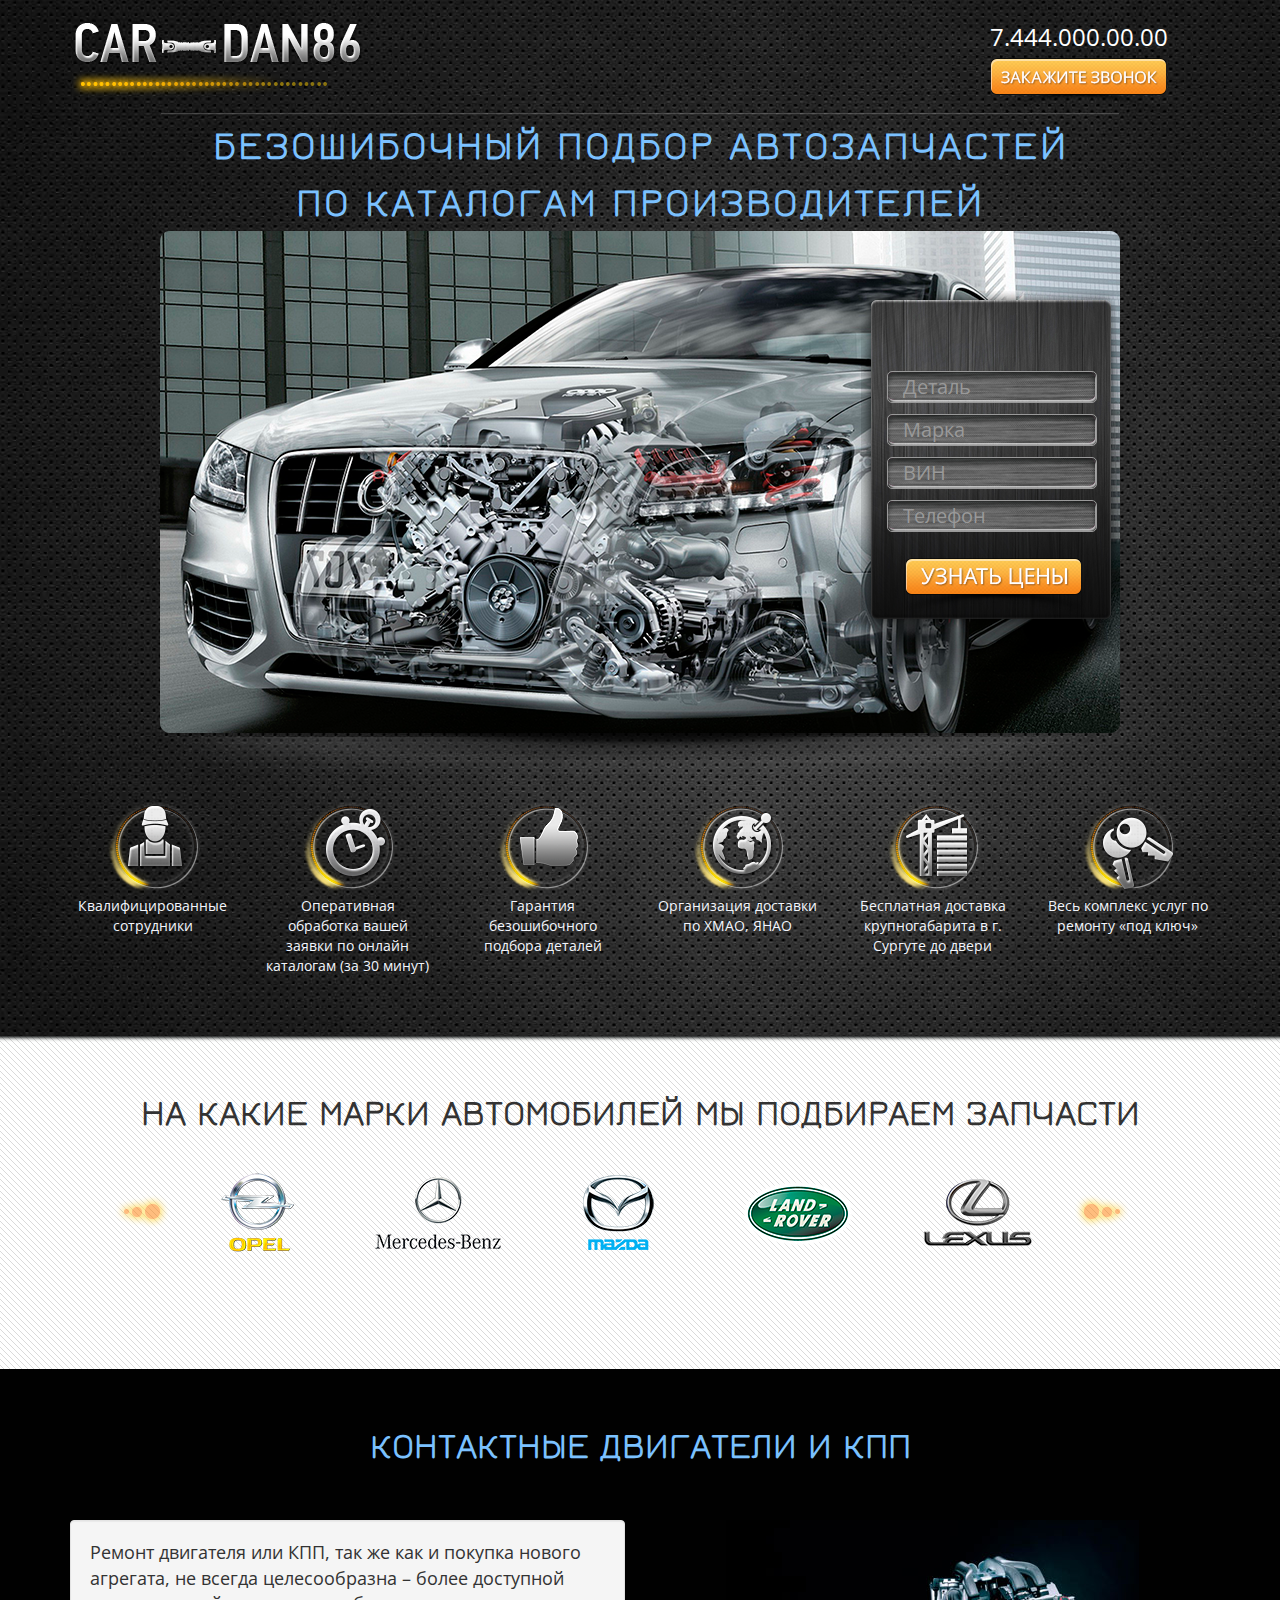
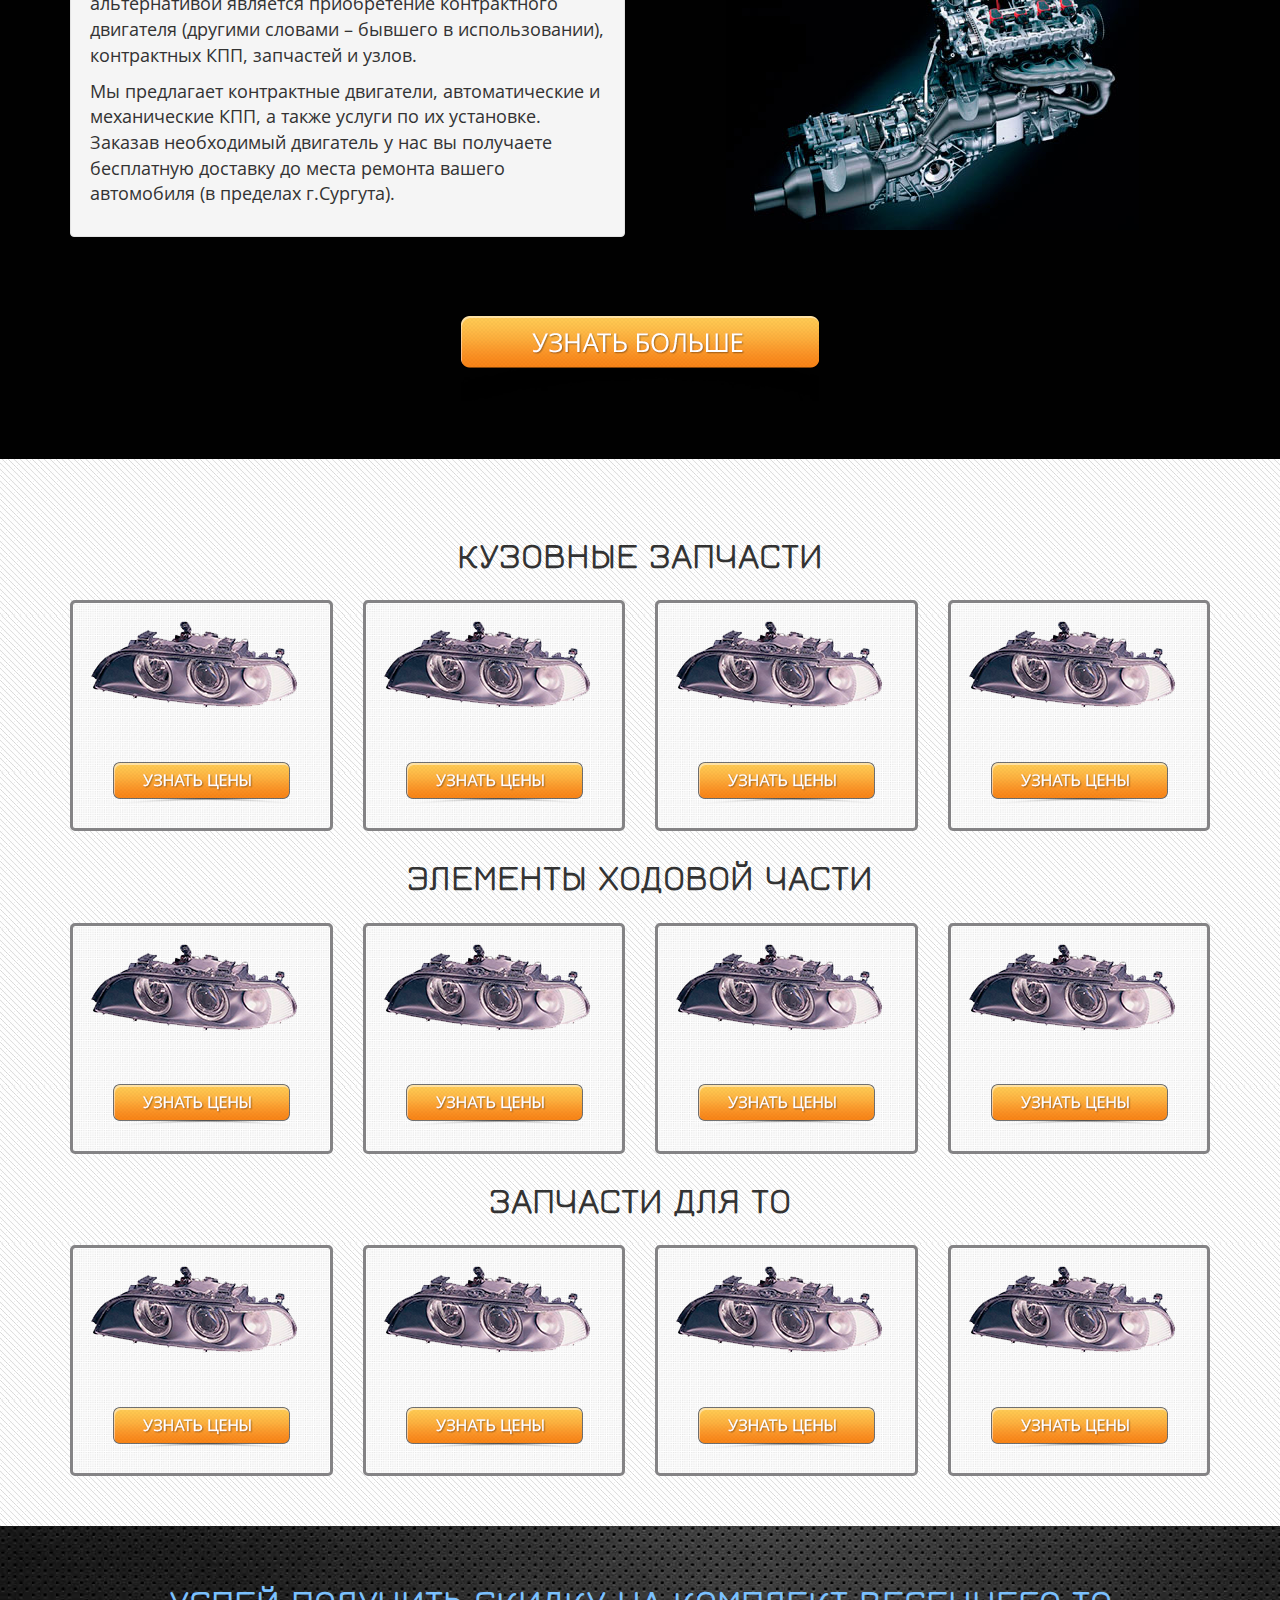
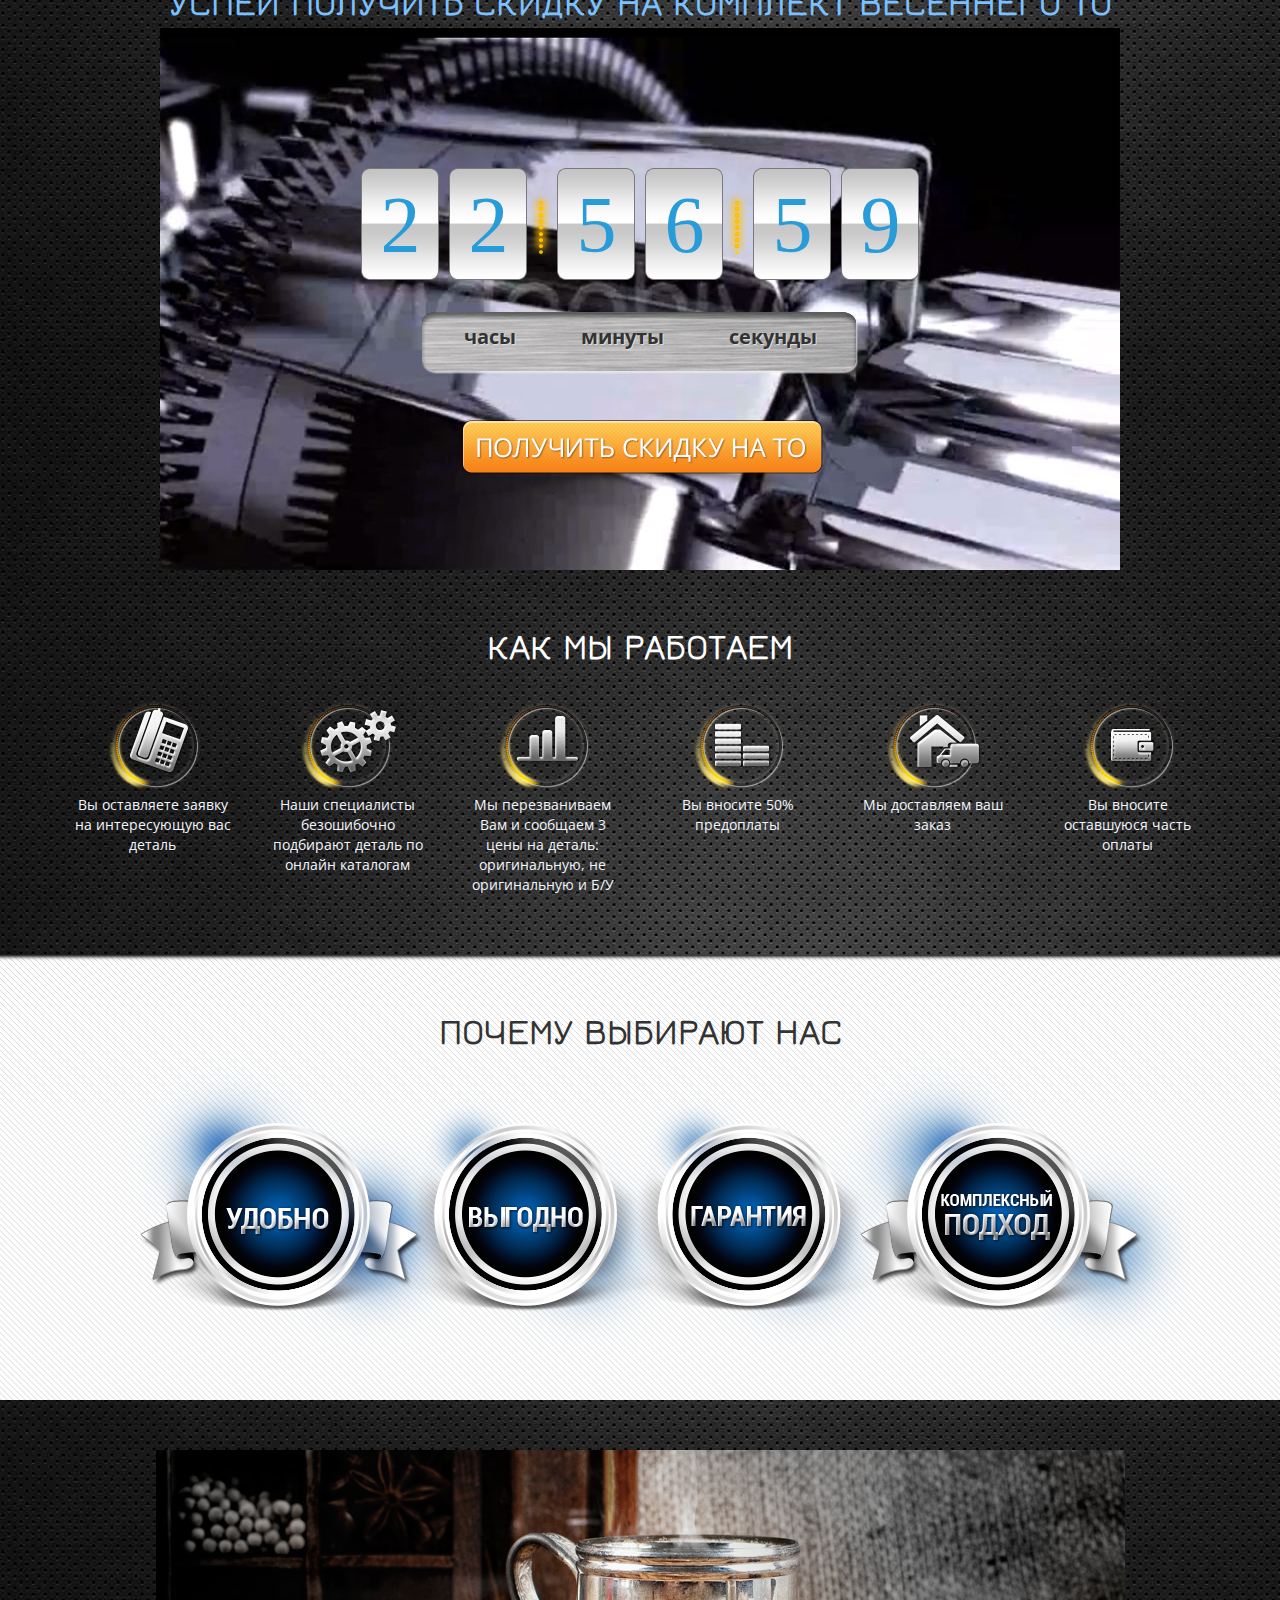
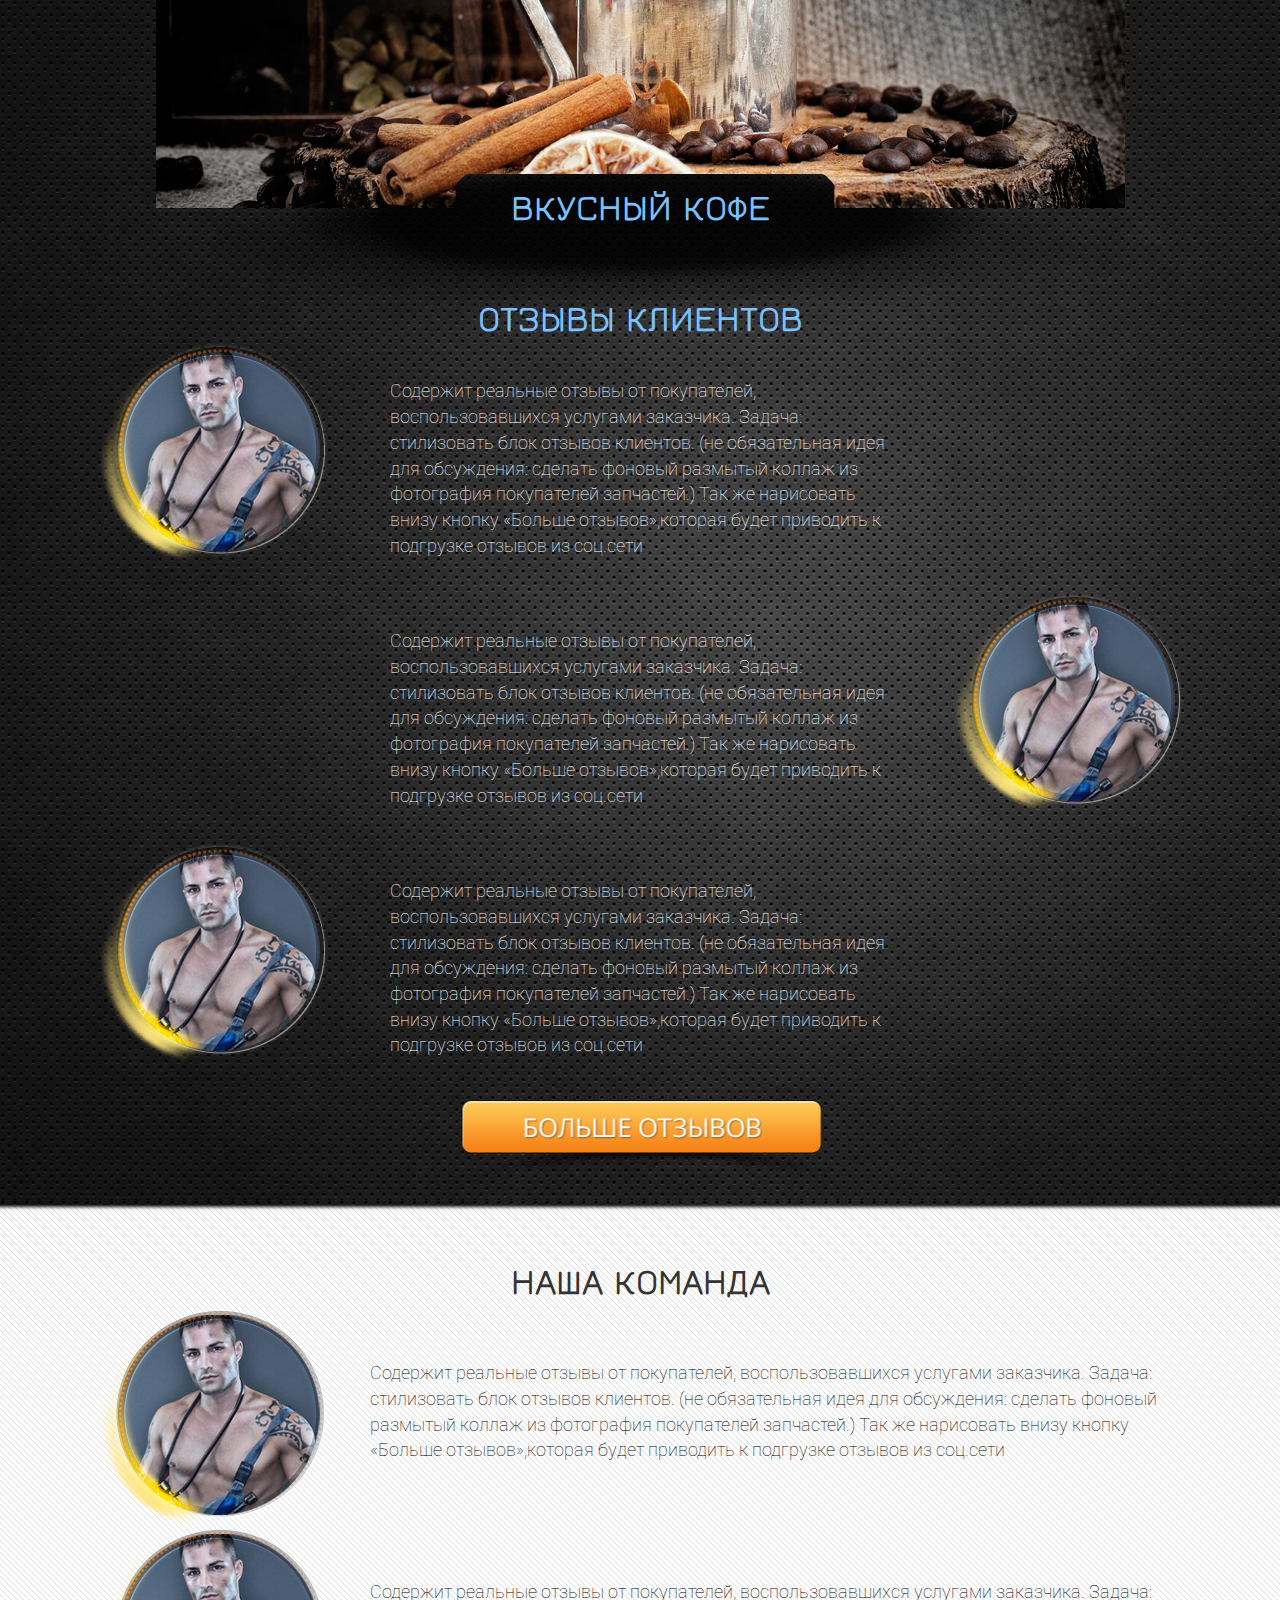
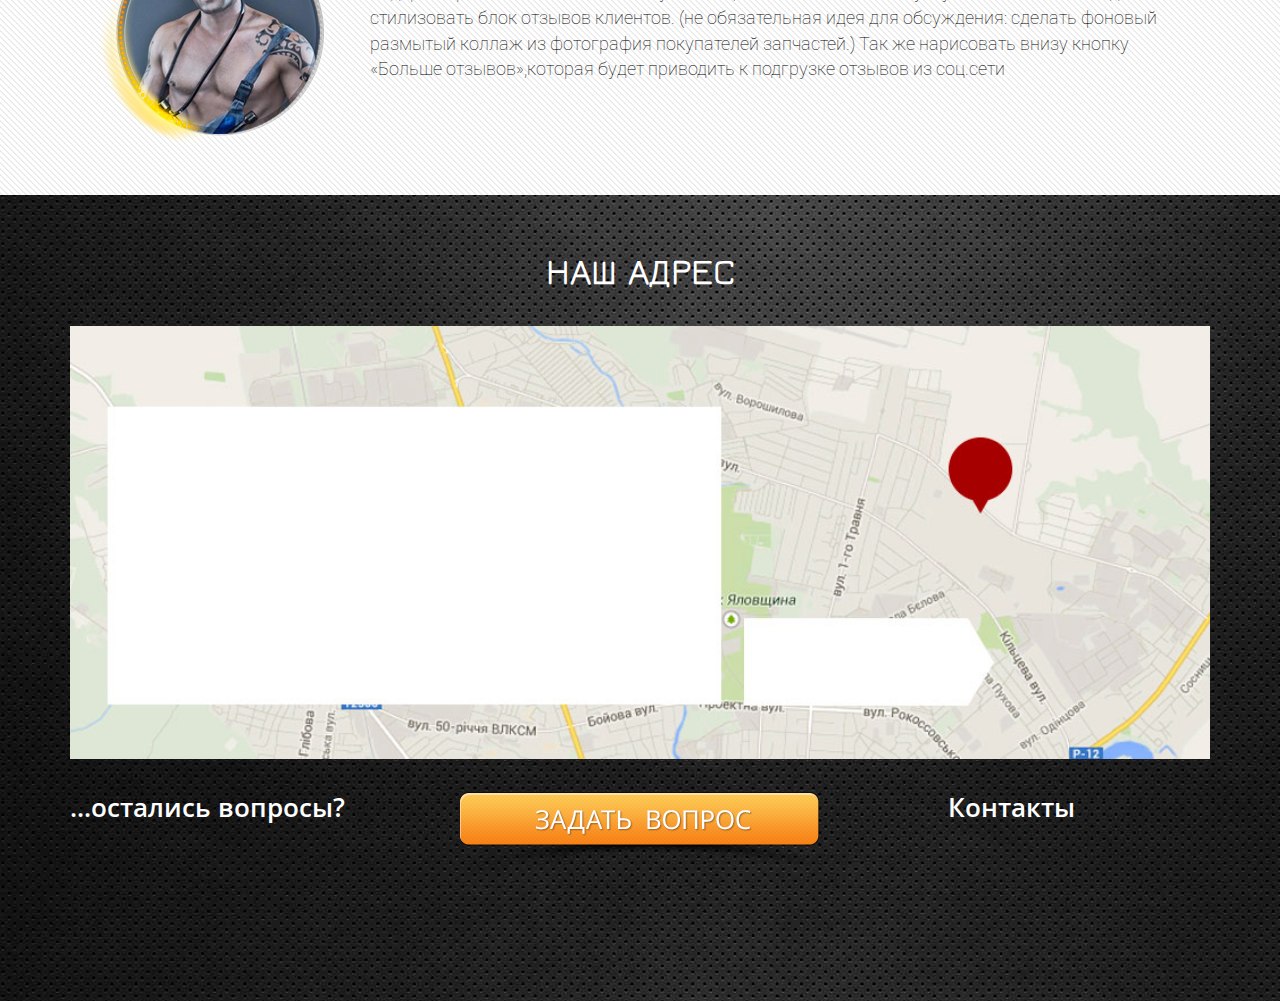
==== commit a771e11a: "Add skin to form" ====
--- a/index.html
+++ b/index.html
@@ -376,27 +376,27 @@
                 <div class="row">
                     <div class="col-md-2 text-center">
                         <img class="line-icon" src="img/2line_icon01.png">
-                        <p>Квалифицированные сотрудники</p>
+                        <p>Вы оставляете заявку на интересующую вас деталь</p>
                     </div>
                     <div class="col-md-2 text-center">
                         <img class="line-icon" src="img/2line_icon02.png">
-                        <p>Оперативная обработка вашей заявки по онлайн каталогам (за 30 минут)</p>
+                        <p>Наши специалисты безошибочно подбирают деталь по онлайн каталогам</p>
                     </div>
                     <div class="col-md-2 text-center">
                         <img class="line-icon" src="img/2line_icon03.png">
-                        <p>Гарантия безошибочного подбора деталей</p>
+                        <p>Мы перезваниваем Вам и сообщаем 3 цены на деталь: оригинальную, не оригинальную и Б/У</p>
                     </div>
                     <div class="col-md-2 text-center">
                         <img class="line-icon" src="img/2line_icon04.png">
-                        <p>Организация доставки по ХМАО, ЯНАО</p>
+                        <p>Вы вносите 50% предоплаты</p>
                     </div>
                     <div class="col-md-2 text-center">
                         <img class="line-icon" src="img/2line_icon05.png">
-                        <p>Бесплатная доставка крупногабарита в г. Сургуте до двери</p>
+                        <p>Мы доставляем ваш заказ</p>
                     </div>
                     <div class="col-md-2 text-center">
                         <img class="line-icon" src="img/2line_icon06.png">
-                        <p>Весь комплекс услуг по ремонту «под ключ»</p>
+                        <p>Вы вносите оставшуюся часть оплаты</p>
                     </div>
 
                 </div>
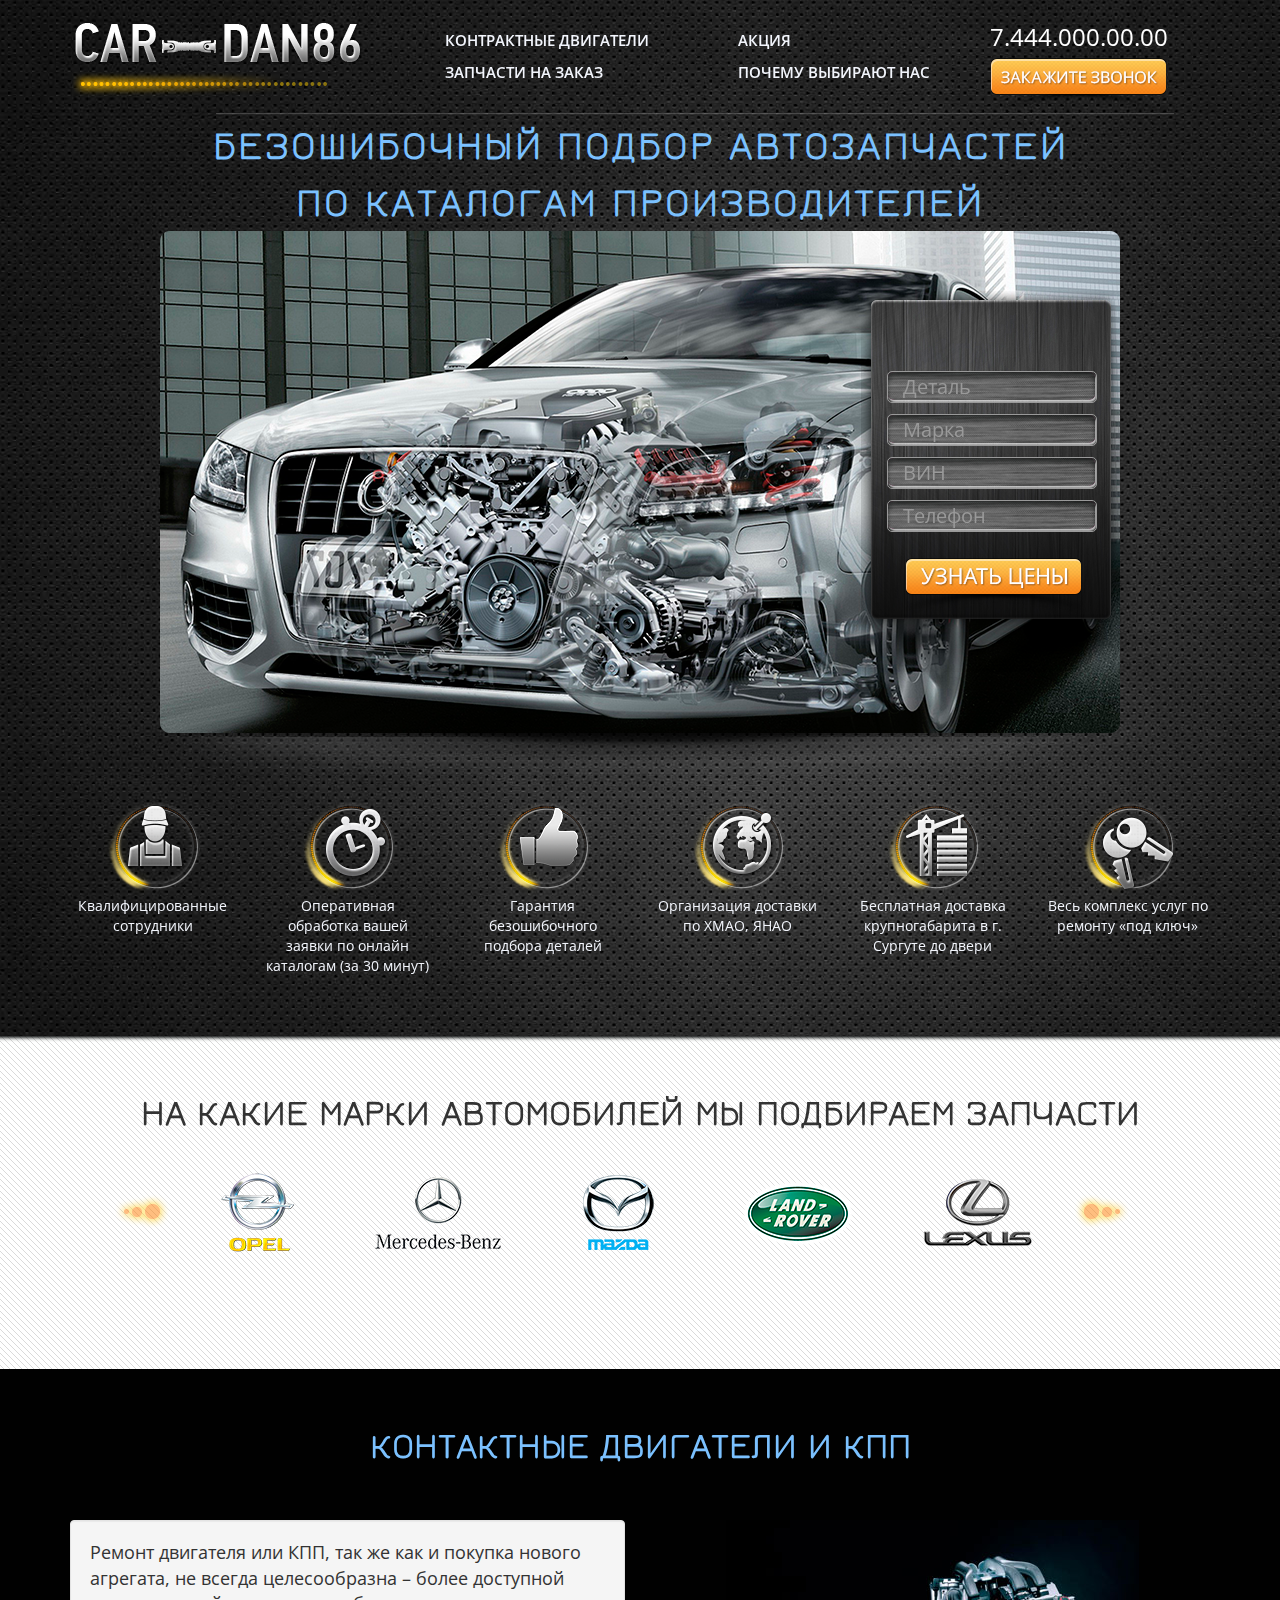
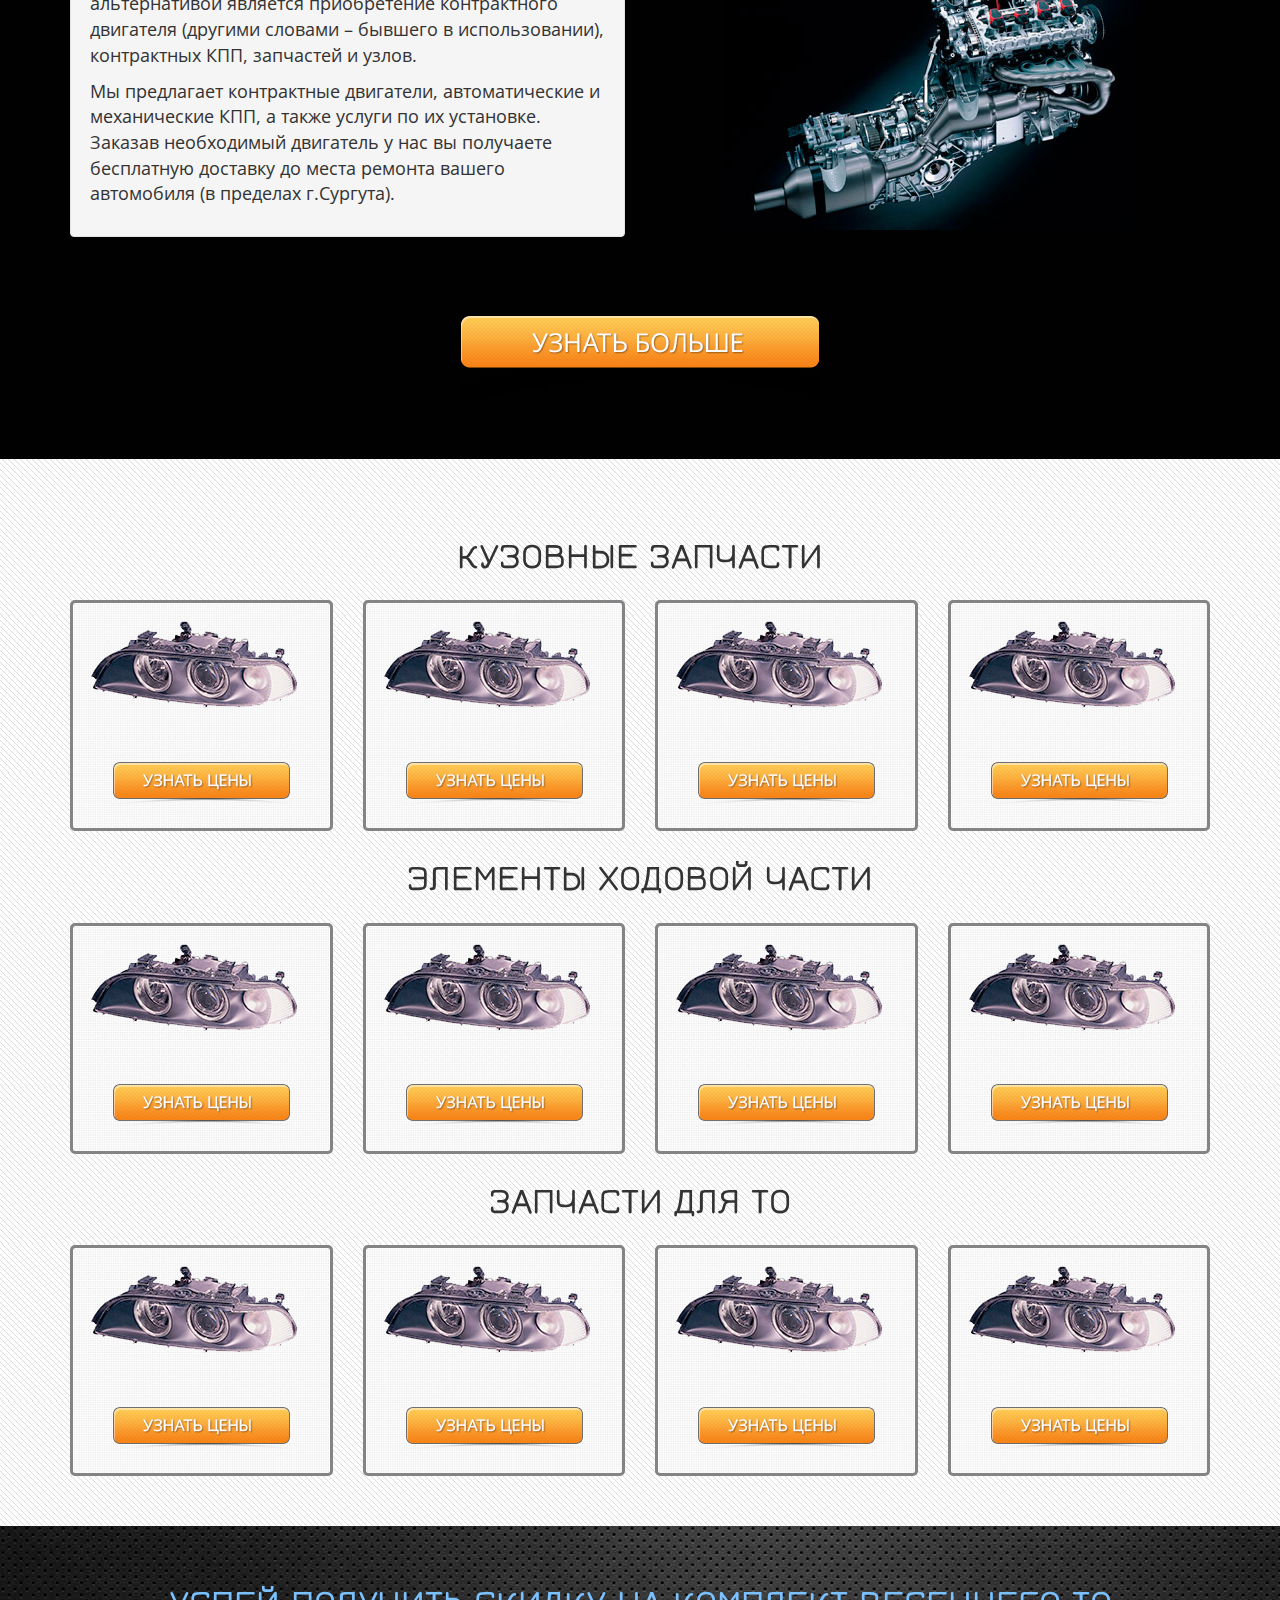
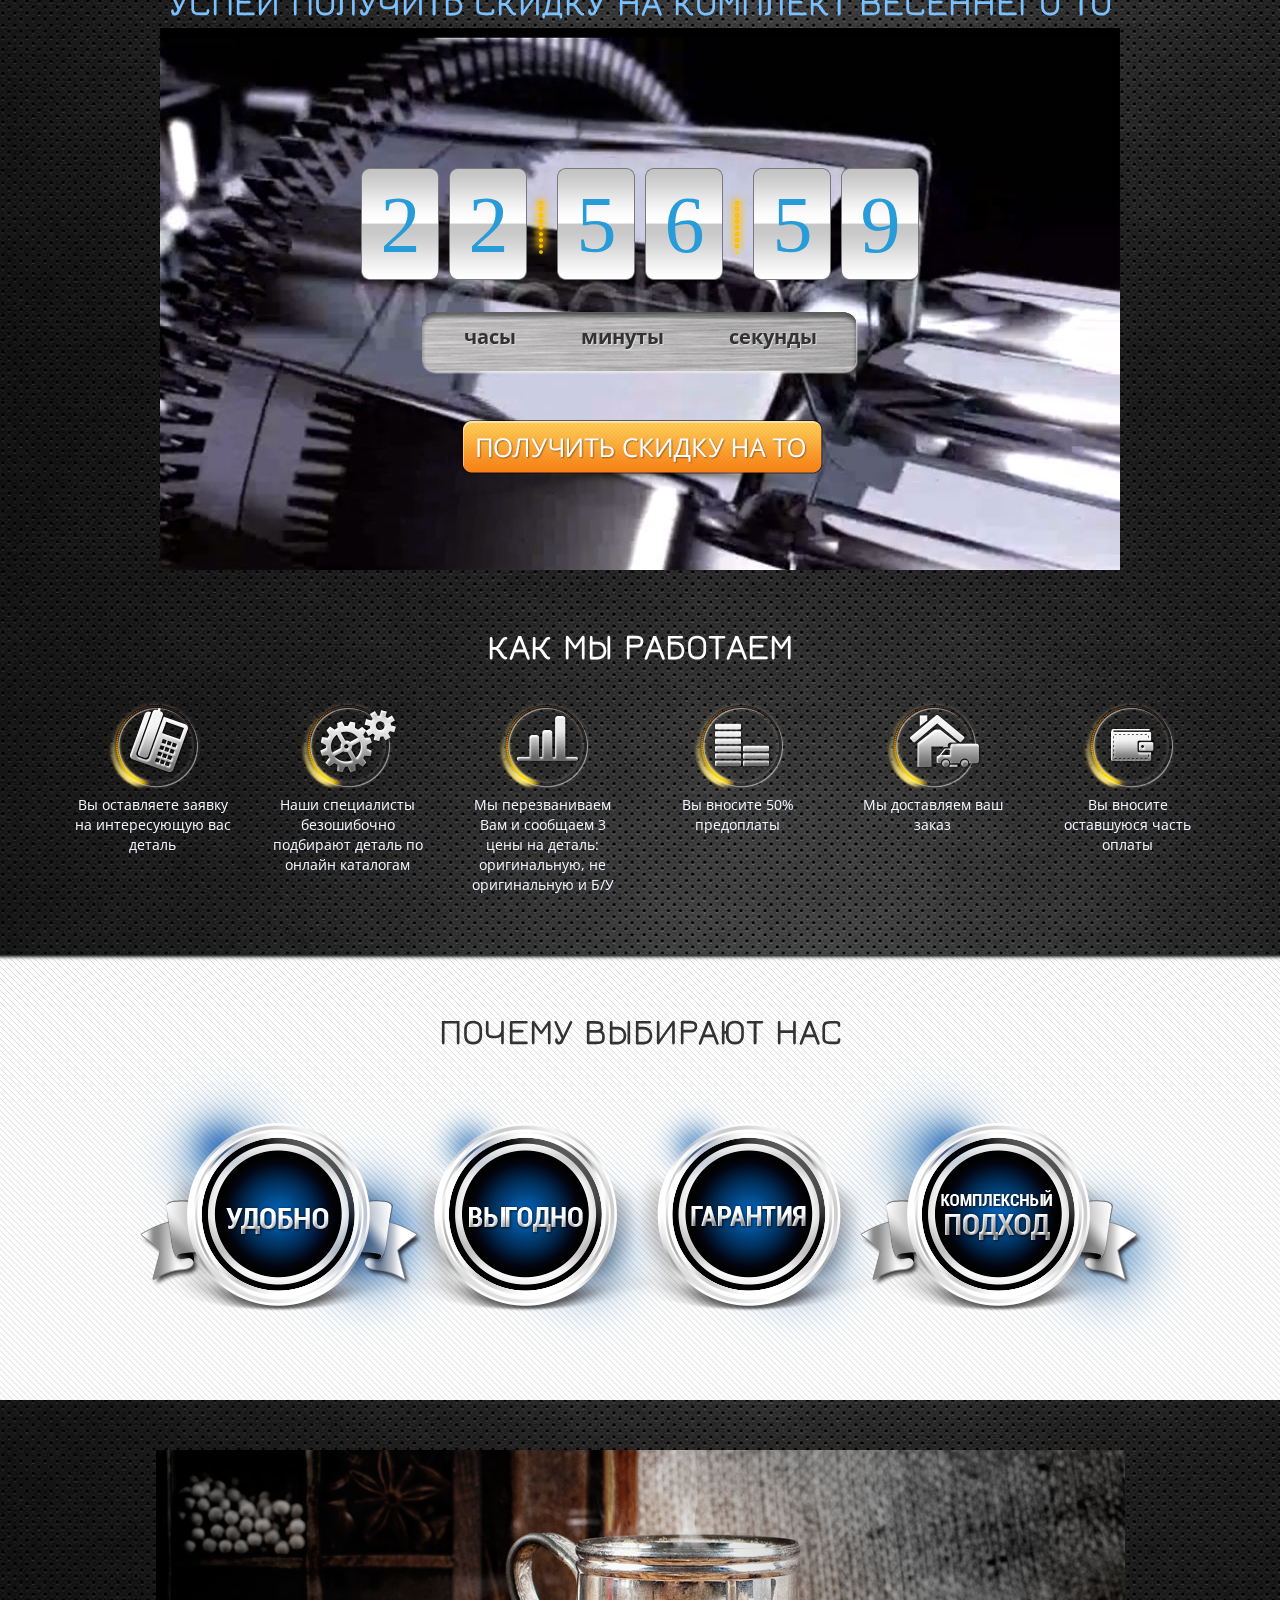
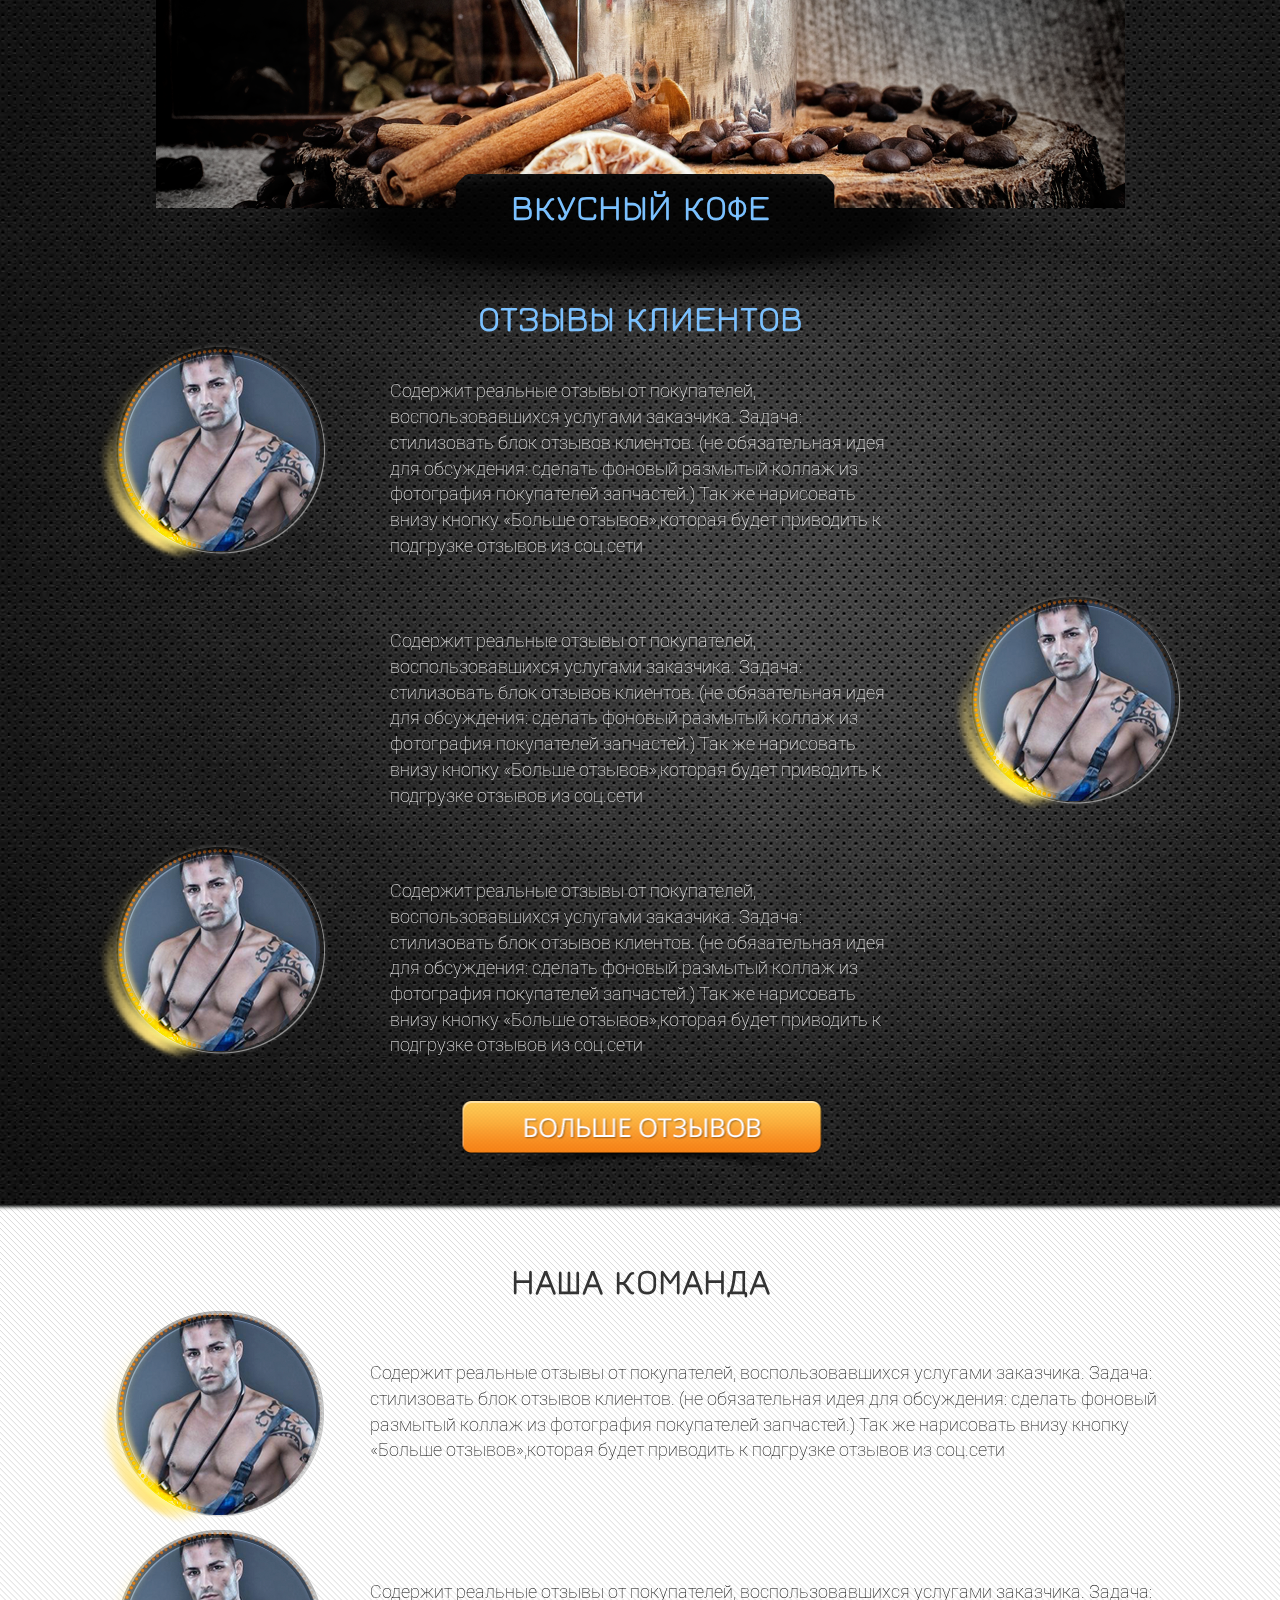
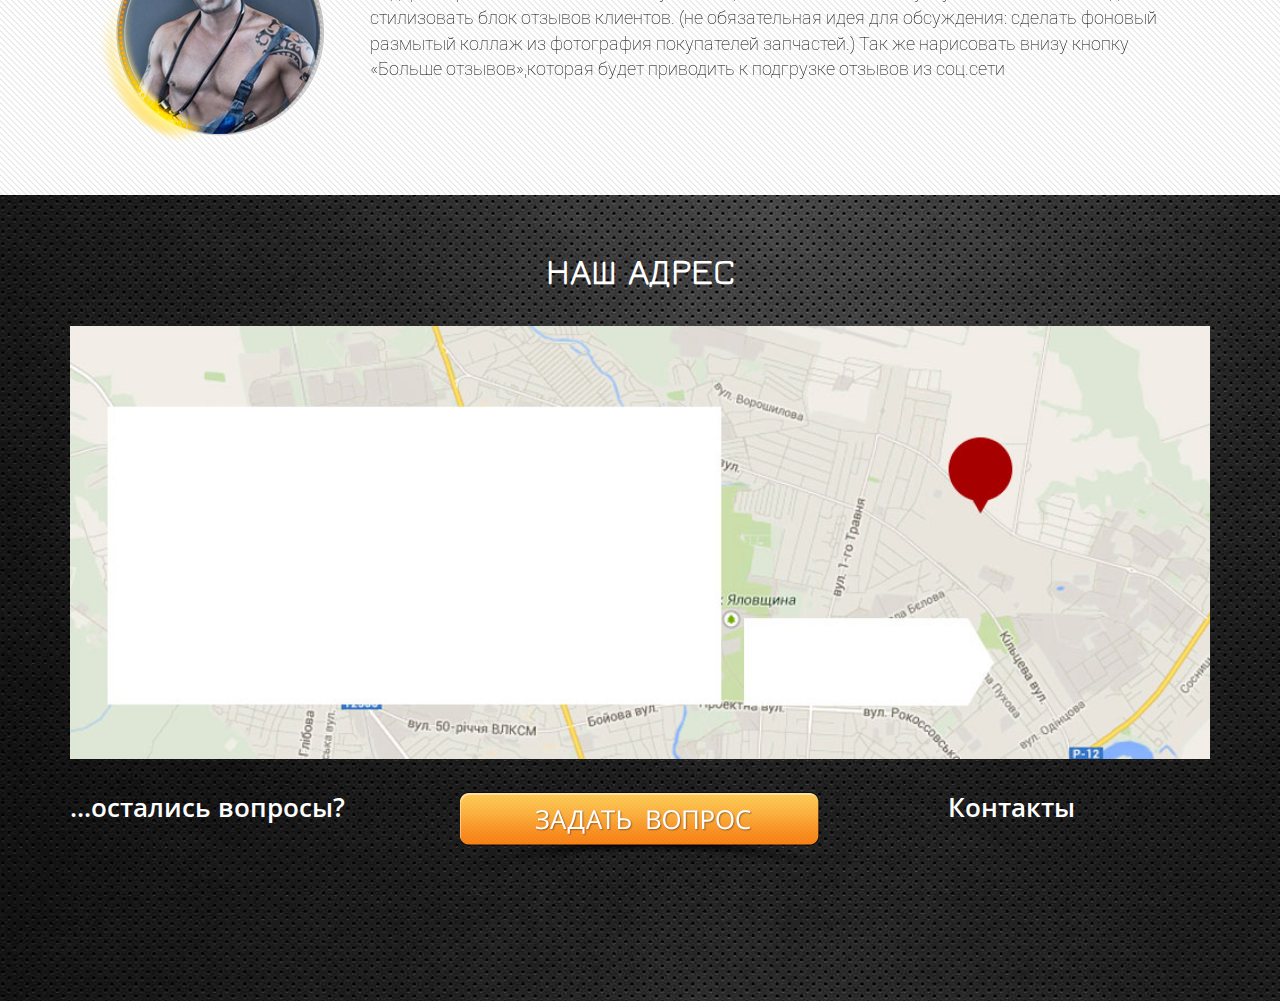
==== commit 615931d8: "Add float top menu" ====
--- a/index.html
+++ b/index.html
@@ -1,603 +1,614 @@
-<!DOCTYPE html>
-<html lang="ru">
-    <head>
-        <meta charset="utf-8">
-        <meta name="viewport" content="width=device-width, initial-scale=1.0">
-        <meta name="description" content="">
-        <meta name="author" content="Jinn">
-
-        <title>CAR-DAN86</title>
-
-        <!-- Bootstrap core CSS -->
-        <link href="css/bootstrap.css" rel="stylesheet">
-
-        <!-- Custom Google Web Font -->
-        <link href="css/hover-min.css" rel="stylesheet">
-        <link href='http://fonts.googleapis.com/css?family=Open+Sans:300,400,700,800,600&subset=cyrillic' rel='stylesheet' type='text/css'>
-        <link href='http://fonts.googleapis.com/css?family=Roboto:100,300,400,700,500&subset=cyrillic' rel='stylesheet' type='text/css'>
-        <link href='http://fonts.googleapis.com/css?family=Jura:400,300,500,600&subset=cyrillic' rel='stylesheet' type='text/css'>
-        <!-- Add custom CSS here -->
-        <!--<link href="css/landing-page.css" rel="stylesheet">-->
-        <link href="css/custom.css" rel="stylesheet">
-        <link href="css/jquery.countdown.css" rel="stylesheet">
-
-    </head>
-
-    <body>
-
-        <!-- ============================== ВЕРХУШКА ========================== -->
-        <div class="top">
-            <div class="container">
-                <div class="row topp">
-                    <div class="col-md-4">
-                        <a href="/"><img src="img/top_logo.png"></a>
-                    </div>
-
-                    <div class="col-md-3 col-md-offset-5  text-center">
-                        <span class="contactphone">7.444.000.00.00</span>
-                        <button data-target="#design" data-toggle="modal" class="btn btn-lg btn-top-call wobble-horizontal"></button>
-                    </div>
-                    <div class="col-md-12 grey_bottom_border"></div>        
-                </div><!-- /row -->
-            </div><!-- /.container -->
-        </div>
-        <!-- ============================== ВЕРХУШКА ========================== -->
-
-        <!-- ================================ ШАПКА =========================== -->
-        <div class="section-header">
-
-            <div class="container">
-                <div class="row text-center">
-                    <span class="headtitle">Безошибочный подбор автозапчастей<br/>по каталогам производителей</span>
-                </div>
-                <div class="row">
-                    <div class="col-md-12 head_bg">
-                        <div class="col-md-5 col-md-offset-7">
-                            <div class="head-form top-form-bg">
-                                <!--<img src="img/top_form_bg.png">-->
-                                <div class="top-form-inputs">
-                                    <form name="headform" method="POST" action="mail.php">
-                                        <div class="input-group form-templ name_ico">
-                                            <input type="text" name="part" class="form-control input-templ_name" placeholder="Деталь">
-                                        </div>
-                                        <div class="input-group form-templ name_ico">
-                                            <input type="text" name="marka" class="form-control input-templ_name" placeholder="Марка">
-                                        </div>
-                                        <div class="input-group form-templ name_ico">
-                                            <input type="text" name="vin" class="form-control input-templ_name" placeholder="ВИН">
-                                        </div>
-                                        <div class="input-group  form-templ tel_ico">
-                                            <input type="text" name="phone" class="form-control input-templ_tel" placeholder="Телефон" required>
-                                        </div>
-                                        <!--<div class="input-group form-templ email_ico">
-                                          <input type="email" name="email" class="form-control input-templ_email" placeholder="E-mail" required>
-                                        </div>-->
-                                        <input type="submit" value="" class="btn btn-top-form"><span class="network-name"></span></a>
-                                    </form>
-                                </div>
-                            </div>  
-                        </div>
-                    </div>
-                </div>
-
-            </div><!-- /.container -->
-        </div><!-- /.intro-header -->
-        <!-- ================================ ШАПКА =========================== -->
-
-        <!-- ================================ НАШИ ПРЕИМУЩЕСТВА =========================== -->
-
-        <div class="section-line01">
-
-            <div class="container">
-
-                <div class="row">
-                    <div class="col-md-2 text-center">
-                        <img class="line-icon" src="img/1line_icon01.png">
-                        <p>Квалифицированные сотрудники</p>
-                    </div>
-                    <div class="col-md-2 text-center">
-                        <img class="line-icon img-responsive" src="img/1line_icon02.png">
-                        <p>Оперативная обработка вашей заявки по онлайн каталогам (за 30 минут)</p>
-                    </div>
-                    <div class="col-md-2 text-center">
-                        <img class="line-icon img-responsive" src="img/1line_icon03.png">
-                        <p>Гарантия безошибочного подбора деталей</p>
-                    </div>
-                    <div class="col-md-2 text-center">
-                        <img class="line-icon img-responsive" src="img/1line_icon04.png">
-                        <p>Организация доставки по ХМАО, ЯНАО</p>
-                    </div>
-                    <div class="col-md-2 text-center">
-                        <img class="line-icon img-responsive" src="img/1line_icon05.png">
-                        <p>Бесплатная доставка крупногабарита в г. Сургуте до двери</p>
-                    </div>
-                    <div class="col-md-2 text-center">
-                        <img class="line-icon img-responsive" src="img/1line_icon06.png">
-                        <p>Весь комплекс услуг по ремонту «под ключ»</p>
-                    </div>
-
-                </div>
-
-            </div><!-- /.container -->
-        </div><!-- /.content-section-a -->
-        <!-- ================================ НАШИ ПРЕИМУЩЕСТВА =========================== -->
-
-        <!-- ================================ НА КАКИЕ МАРКИ МЫ ПОДБИРАЕМ =========================== -->
-
-        <div class="section-mark">
-
-            <div class="container">
-                <div class="col-md-12 text-center grey-title">
-                    НА КАКИЕ МАРКИ АВТОМОБИЛЕЙ МЫ ПОДБИРАЕМ ЗАПЧАСТИ
-                </div>
-
-                <div class="row">
-                    <div class="col-md-10 col-md-offset-1 col-sm-10 col-sm-offset-1 logo-block">
-
-                        <div id="comments" class="carousel-comment slide">
-                            <!-- белые кружочки -->
-                            <ol class="carousel-indicators">
-                                <li data-target="#comments" data-slide-to="0" class="active"></li>
-                                <li data-target="#comments" data-slide-to="1"></li>
-                                <!--<li data-target="#comments" data-slide-to="2"></li>-->
-                            </ol>
-
-                            <!-- слайды -->
-                            <div class="carousel-comment-inner">
-                                <div class="item active">
-                                    <div class="comment-fill">
-                                        <img class="comment_face" src="img/car_logo01.png">
-                                        <img class="comment_face" src="img/car_logo02.png">
-                                        <img class="comment_face" src="img/car_logo03.png">
-                                        <img class="comment_face" src="img/car_logo04.png">
-                                        <img class="comment_face" src="img/car_logo05.png">
-                                    </div>
-                                    <div class="carousel-comment-caption">
-                                    </div>
-                                </div>
-                                <div class="item">
-                                    <div class="comment-fill">
-                                        <img class="comment_face" src="img/car_logo06.png">
-                                        <img class="comment_face" src="img/car_logo07.png">
-                                        <img class="comment_face" src="img/car_logo08.png">
-                                        <img class="comment_face" src="img/car_logo09.png">
-                                        <img class="comment_face" src="img/car_logo10.png">
-                                    </div>
-                                    <div class="carousel-comment-caption">
-                                    </div>
-                                </div>
-                            </div>
-
-                            <!-- управление -->
-                            <a class="left carousel-control icon-prev-comment" href="#comments" data-slide="prev">
-                                <!--<span class="icon-prev"></span>-->
-                            </a>
-                            <a class="right carousel-control icon-next-comment" href="#comments" data-slide="next">
-                                <!--<span class="icon-next"></span>-->
-                            </a>
-                        </div>
-                    </div>
-                </div>
-
-            </div><!-- /.container -->
-        </div><!-- /.content-section-a -->
-        <!-- ================================ НА КАКИЕ МАРКИ МЫ ПОДБИРАЕМ =========================== -->
-
-        <!-- ================================ ДВИГАТЕЛИ И КПП =========================== -->
-
-        <div class="section-engine-kpp">
-
-            <div class="container">
-                <div class="col-md-12 text-center blue-title">
-                    КОНТАКТНЫЕ ДВИГАТЕЛИ И КПП
-                </div>
-
-                <div class="row top-50">
-                    <div class="col-md-6 engine-text">
-                        <div class="well">
-                            <p>
-                                Ремонт двигателя или КПП, так же как и покупка нового агрегата, не всегда целесообразна – 
-                                более доступной альтернативой является приобретение контрактного двигателя 
-                                (другими словами – бывшего в использовании), контрактных КПП, запчастей и узлов.                             
-                            </p>
-                            <p>
-                                Мы предлагает контрактные двигатели, автоматические и механические КПП, а также услуги 
-                                по их установке. Заказав необходимый двигатель у нас вы получаете бесплатную доставку 
-                                до места ремонта вашего автомобиля (в пределах г.Сургута).
-                            </p>
-                        </div>
-                    </div>
-
-                    <div class="col-md-6">
-                        <img class=" img-responsive center-block" src="img/engine_pic.jpg">
-                    </div>
-
-                </div>
-
-                <div class="col-md-12 text-center top-50">
-                    <button data-target="#design" data-toggle="modal" class="btn btn-lg btn-know-big wobble-vertical"></button>
-                </div>
-
-            </div><!-- /.container -->
-        </div><!-- /.content-section-a -->
-        <!-- ================================ ДВИГАТЕЛИ И КПП =========================== -->
-
-        <!-- ================================ КУЗОВНЫЕ ЗАПЧАСТИ =========================== -->
-
-        <div class="section-kuzov-part">
-
-            <div class="container">
-
-                <div class="row">
-                    <div class="col-md-12 text-center grey-title category-block">
-                        КУЗОВНЫЕ ЗАПЧАСТИ
-                    </div>
-
-                    <div class="col-md-3 ">
-                        <div class="part-block">
-                            <img class="car-part img-responsive" src="img/sample_pic.png">
-                            <button data-target="#design" data-toggle="modal" class="btn btn-lg btn-know-price"></button>
-                        </div>
-                    </div>
-                    <div class="col-md-3 ">
-                        <div class="part-block">
-                            <img class="car-part img-responsive" src="img/sample_pic.png">
-                            <button data-target="#design" data-toggle="modal" class="btn btn-lg btn-know-price"></button>
-                        </div>
-                    </div>
-                    <div class="col-md-3 ">
-                        <div class="part-block">
-                            <img class="car-part img-responsive" src="img/sample_pic.png">
-                            <button data-target="#design" data-toggle="modal" class="btn btn-lg btn-know-price"></button>
-                        </div>
-                    </div>
-                    <div class="col-md-3 ">
-                        <div class="part-block">
-                            <img class="car-part img-responsive" src="img/sample_pic.png">
-                            <button data-target="#design" data-toggle="modal" class="btn btn-lg btn-know-price"></button>
-                        </div>
-                    </div>
-                </div>
-
-                <div class="row">
-                    <div class="col-md-12 text-center grey-title category-block">
-                        ЭЛЕМЕНТЫ ХОДОВОЙ ЧАСТИ
-                    </div>
-
-                    <div class="col-md-3 ">
-                        <div class="part-block">
-                            <img class="car-part img-responsive" src="img/sample_pic.png">
-                            <button data-target="#design" data-toggle="modal" class="btn btn-lg btn-know-price"></button>
-                        </div>
-                    </div>
-                    <div class="col-md-3 ">
-                        <div class="part-block">
-                            <img class="car-part img-responsive" src="img/sample_pic.png">
-                            <button data-target="#design" data-toggle="modal" class="btn btn-lg btn-know-price"></button>
-                        </div>
-                    </div>
-                    <div class="col-md-3 ">
-                        <div class="part-block">
-                            <img class="car-part img-responsive" src="img/sample_pic.png">
-                            <button data-target="#design" data-toggle="modal" class="btn btn-lg btn-know-price"></button>
-                        </div>
-                    </div>
-                    <div class="col-md-3 ">
-                        <div class="part-block">
-                            <img class="car-part img-responsive" src="img/sample_pic.png">
-                            <button data-target="#design" data-toggle="modal" class="btn btn-lg btn-know-price"></button>
-                        </div>
-                    </div>
-                </div>
-
-                <div class="row">
-                    <div class="col-md-12 text-center grey-title category-block">
-                        ЗАПЧАСТИ ДЛЯ ТО
-                    </div>
-
-                    <div class="col-md-3 ">
-                        <div class="part-block">
-                            <img class="car-part img-responsive" src="img/sample_pic.png">
-                            <button data-target="#design" data-toggle="modal" class="btn btn-lg btn-know-price"></button>
-                        </div>
-                    </div>
-                    <div class="col-md-3 ">
-                        <div class="part-block">
-                            <img class="car-part img-responsive" src="img/sample_pic.png">
-                            <button data-target="#design" data-toggle="modal" class="btn btn-lg btn-know-price"></button>
-                        </div>
-                    </div>
-                    <div class="col-md-3 ">
-                        <div class="part-block">
-                            <img class="car-part img-responsive" src="img/sample_pic.png">
-                            <button data-target="#design" data-toggle="modal" class="btn btn-lg btn-know-price"></button>
-                        </div>
-                    </div>
-                    <div class="col-md-3 ">
-                        <div class="part-block">
-                            <img class="car-part img-responsive" src="img/sample_pic.png">
-                            <button data-target="#design" data-toggle="modal" class="btn btn-lg btn-know-price"></button>
-                        </div>
-                    </div>
-                </div>
-
-            </div><!-- /.container -->
-        </div><!-- /.content-section-a -->
-        <!-- ================================ КУЗОВНЫЕ ЗАПЧАСТИ =========================== -->
-
-        <!-- ================================ СКИДКИ =========================== -->
-
-        <div class="section-discount">
-
-            <div class="container">
-                <div class="col-md-12 text-center blue-title">
-                    УСПЕЙ ПОЛУЧИТЬ СКИДКУ НА КОМПЛЕКТ ВЕСЕННЕГО ТО
-                </div>
-
-                <div class="row">
-                    <div class="col-md-12 discount-bg text-center">
-                        <div class="col-md-10 col-md-offset-1 timer-digits">
-                            <div id="countdown"></div>
-                            <div class="hms">часы минуты секунды</div>
-                            <!--<img class="dig-bg" src="img/timer_bg.png">-->
-                        </div>
-
-                        <div class="col-md-10 col-md-offset-1 timer-text">
-                            <img src="img/timer_text_bg.png">
-                        </div>
-
-                        <div class="col-md-10 col-md-offset-1">
-                            <button data-target="#design" data-toggle="modal" class="btn btn-lg btn-discount wobble-vertical"></button>
-                        </div>
-                    </div>
-
-                </div>
-
-                <!--<div class="row test">
-                  <div class="col-md-8 col-md-offset-2">
-                    <div id="countdown"></div>
-                    <div class="hms">часы минуты секунды</div>
-                  </div>
-                </div>-->
-
-            </div><!-- /.container -->
-        </div><!-- /.content-section-a -->
-        <!-- ================================ СКИДКИ =========================== -->
-
-        <!-- ================================ КАК МЫ РАБОТАЕМ =========================== -->
-
-        <div class="section-how-work">
-
-            <div class="container">
-                <div class="col-md-12 text-center white-title">
-                    КАК МЫ РАБОТАЕМ
-                </div>
-
-                <div class="row">
-                    <div class="col-md-2 text-center">
-                        <img class="line-icon" src="img/2line_icon01.png">
-                        <p>Вы оставляете заявку на интересующую вас деталь</p>
-                    </div>
-                    <div class="col-md-2 text-center">
-                        <img class="line-icon" src="img/2line_icon02.png">
-                        <p>Наши специалисты безошибочно подбирают деталь по онлайн каталогам</p>
-                    </div>
-                    <div class="col-md-2 text-center">
-                        <img class="line-icon" src="img/2line_icon03.png">
-                        <p>Мы перезваниваем Вам и сообщаем 3 цены на деталь: оригинальную, не оригинальную и Б/У</p>
-                    </div>
-                    <div class="col-md-2 text-center">
-                        <img class="line-icon" src="img/2line_icon04.png">
-                        <p>Вы вносите 50% предоплаты</p>
-                    </div>
-                    <div class="col-md-2 text-center">
-                        <img class="line-icon" src="img/2line_icon05.png">
-                        <p>Мы доставляем ваш заказ</p>
-                    </div>
-                    <div class="col-md-2 text-center">
-                        <img class="line-icon" src="img/2line_icon06.png">
-                        <p>Вы вносите оставшуюся часть оплаты</p>
-                    </div>
-
-                </div>
-
-            </div><!-- /.container -->
-        </div><!-- /.content-section-a -->
-        <!-- ================================ КАК МЫ РАБОТАЕМ =========================== -->
-
-        <!-- ================================ ПОЧЕМУ ВЫБИРАЮТ НАС =========================== -->
-
-        <div class="section-why">
-
-            <div class="container">
-                <div class="col-md-12 text-center grey-title">
-                    ПОЧЕМУ ВЫБИРАЮТ НАС
-                </div>
-
-                <div class="row">
-                    <div class="col-md-12 text-center">
-                        <img class="line-icon img-responsive" src="img/3line_icon_all.png"><br/>
-                    </div>
-                </div>
-            </div><!-- /.container -->
-        </div><!-- /.content-section-a -->
-        <!-- ================================ ПОЧЕМУ ВЫБИРАЮТ НАС =========================== -->
-
-        <!-- ================================ ОТЗЫВЫ КЛИЕНТОВ =========================== -->
-
-        <div class="section-comments">
-
-            <div class="col-md-12 kofe-block">
-                <img class="img-responsive kofe-pic" src="img/kofe.png">
-                <div class="kofe-text blue-title">ВКУСНЫЙ КОФЕ
-                </div>
-
-                <div class="container">
-                    <div class="col-md-12 text-center blue-title">
-                        ОТЗЫВЫ КЛИЕНТОВ
-                    </div>
-
-                    <div class="row">
-                        <div class="col-md-12">
-                            <div class="col-md-3 text-center">
-                                <img class="line-icon  img-responsive" src="img/comment_img.png">
-                            </div>
-
-                            <div class="col-md-6 comment-text comment-block">
-                                <div class="comment-cell">Содержит реальные отзывы от покупателей, воспользовавшихся услугами заказчика. Задача: стилизовать блок отзывов клиентов. (не обязательная идея для обсуждения: сделать фоновый размытый коллаж из фотография покупателей запчастей.) Так  же нарисовать внизу кнопку «Больше отзывов»,которая будет приводить к подгрузке отзывов из соц.сети</div>
-                            </div>
-                        </div>
-                    </div>
-
-                    <div class="row">
-                        <div class="col-md-12">
-                            <div class="col-md-6 col-md-offset-3 comment-text comment-block">
-                                <div class="comment-cell">Содержит реальные отзывы от покупателей, воспользовавшихся услугами заказчика. Задача: стилизовать блок отзывов клиентов. (не обязательная идея для обсуждения: сделать фоновый размытый коллаж из фотография покупателей запчастей.) Так  же нарисовать внизу кнопку «Больше отзывов»,которая будет приводить к подгрузке отзывов из соц.сети</div>
-                            </div>
-
-                            <div class="col-md-3 text-center">
-                                <img class="line-icon  img-responsive" src="img/comment_img.png">
-                            </div>
-                        </div>
-                    </div>
-
-                    <div class="row">
-                        <div class="col-md-12">
-                            <div class="col-md-3 text-center">
-                                <img class="line-icon  img-responsive" src="img/comment_img.png">
-                            </div>
-
-                            <div class="col-md-6 comment-text comment-block">
-                                <div class="comment-cell">Содержит реальные отзывы от покупателей, воспользовавшихся услугами заказчика. Задача: стилизовать блок отзывов клиентов. (не обязательная идея для обсуждения: сделать фоновый размытый коллаж из фотография покупателей запчастей.) Так  же нарисовать внизу кнопку «Больше отзывов»,которая будет приводить к подгрузке отзывов из соц.сети</div>
-                            </div>
-                        </div>
-                    </div>
-
-                    <div class="col-md-12 text-center">
-                        <button data-target="#design" data-toggle="modal" class="btn btn-lg btn-comments wobble-vertical"></button>
-                    </div>
-
-                </div><!-- /.container -->
-            </div><!-- /.content-section-a -->
-            <!-- ================================ ОТЗЫВЫ КЛИЕНТОВ =========================== -->
-
-            <!-- ================================ НАША КОМАНДА =========================== -->
-
-            <div class="section-crew">
-
-                <div class="container">
-                    <div class="col-md-12 text-center grey-title">
-                        НАША КОМАНДА
-                    </div>
-
-                    <div class="row">
-                        <div class="col-md-12">
-                            <div class="col-md-3 text-center">
-                                <img class="line-icon  img-responsive" src="img/comment_img.png">
-                            </div>
-
-                            <div class="col-md-9 crew-text comment-block">
-                                <div class="comment-cell">Содержит реальные отзывы от покупателей, воспользовавшихся услугами заказчика. Задача: стилизовать блок отзывов клиентов. (не обязательная идея для обсуждения: сделать фоновый размытый коллаж из фотография покупателей запчастей.) Так  же нарисовать внизу кнопку «Больше отзывов»,которая будет приводить к подгрузке отзывов из соц.сети</div>
-                            </div>
-                        </div>
-                    </div>
-
-                    <div class="row">
-                        <div class="col-md-12">
-                            <div class="col-md-3 text-center">
-                                <img class="line-icon  img-responsive" src="img/comment_img.png">
-                            </div>
-
-                            <div class="col-md-9 crew-text comment-block">
-                                <div class="comment-cell">Содержит реальные отзывы от покупателей, воспользовавшихся услугами заказчика. Задача: стилизовать блок отзывов клиентов. (не обязательная идея для обсуждения: сделать фоновый размытый коллаж из фотография покупателей запчастей.) Так  же нарисовать внизу кнопку «Больше отзывов»,которая будет приводить к подгрузке отзывов из соц.сети</div>
-                            </div>
-                        </div>
-                    </div>
-
-                </div><!-- /.container -->
-            </div><!-- /.content-section-a -->
-            <!-- ================================ НАША КОМАНДА =========================== -->
-
-
-
-            <!-- ================================ КОНТАКТЫ =========================== -->
-
-            <div class="section-contact">
-
-                <div class="container">
-                    <div class="col-md-12 text-center white-title">
-                        НАШ АДРЕС
-                    </div>
-
-                    <div class="row">
-                        <div class="col-md-12">
-                            <div class="map">
-                                <img src="img/sample_map.jpg" width="100%">
-                            </div>
-                        </div>
-                    </div>
-
-                    <div class="row bottom-line">
-                        <div class="col-md-4 bottom-text">...остались вопросы?</div>
-                        <div class="col-md-4 text-center">
-                            <button data-target="#design" data-toggle="modal" class="btn btn-lg btn-question wobble-vertical"></button>
-                        </div>
-                        <div class="col-md-3 col-md-offset-1 bottom-text">Контакты</div>
-                    </div>
-
-                </div><!-- /.container -->
-            </div><!-- /.content-section-a -->
-            <!-- ================================ КОНТАКТЫ =========================== -->
-
-            <!-- modal form -->
-
-            <script>
-                $('#design').modal('toggle')
-            </script>
-
-            <div class="modal fade" id="design" role="dialog" aria-labelledby="myModalLabel" aria-hidden="true">
-                <div class="modal-dialog">
-                    <div class="modal-content">
-                        <div class="modal-header">
-                            <button type="button" class="close" data-dismiss="modal" aria-hidden="true">&times;</button>
-                            <h4 class="modal-title"></h4>
-                        </div>
-                        <div class="modal-body">
-                            <div class="mod-inputs">
-                                <form name="headform" method="POST" action="mail.php">
-                                    <div class="input-group form-templ name_ico">
-                                        <input type="text" name="part" class="form-control input-templ_name" placeholder="Деталь">
-                                    </div>
-                                    <div class="input-group form-templ name_ico">
-                                        <input type="text" name="marka" class="form-control input-templ_name" placeholder="Марка">
-                                    </div>
-                                    <div class="input-group form-templ name_ico">
-                                        <input type="text" name="vin" class="form-control input-templ_name" placeholder="ВИН">
-                                    </div>
-                                    <div class="input-group  form-templ tel_ico">
-                                        <input type="text" name="phone" class="form-control input-templ_tel" placeholder="Телефон" required>
-                                    </div>
-                                    <!--<div class="input-group form-templ">
-                                      <input type="email" name="email" class="form-control modin-templ-email" placeholder="E-mail" required>
-                                    </div>-->
-                                    <input type="submit" value="Отправить" class="btn btn-template-modal btn-lg"><span class="network-name"></span>
-                                </form>
-
-                            </div>
-                        </div>
-                    </div><!-- /.modal-content -->
-                </div><!-- /.modal-dialog -->
-            </div><!-- /.modal -->
-
-            <!-- /modal form -->
-        </div>
-        <!-- JavaScript -->
-        <script src="js/jquery-1.10.2.js"></script>
-        <script src="js/jquery.countdown.js"></script>
-        <script src="js/script.js"></script>
-        <script src="js/bootstrap.js"></script>
-
-        <!--<script  type="text/javascript" src="http://code.jquery.com/jquery-1.7.2.min.js"></script>-->
-
-    </body>
+<!DOCTYPE html>
+<html lang="ru">
+    <head>
+        <meta charset="utf-8">
+        <meta name="viewport" content="width=device-width, initial-scale=1.0">
+        <meta name="description" content="">
+        <meta name="author" content="Jinn">
+
+        <title>CAR-DAN86</title>
+
+        <!-- Bootstrap core CSS -->
+        <link href="css/bootstrap.css" rel="stylesheet">
+
+        <!-- Custom Google Web Font -->
+        <link href="css/hover-min.css" rel="stylesheet">
+        <link href='http://fonts.googleapis.com/css?family=Open+Sans:300,400,700,800,600&subset=cyrillic' rel='stylesheet' type='text/css'>
+        <link href='http://fonts.googleapis.com/css?family=Roboto:100,300,400,700,500&subset=cyrillic' rel='stylesheet' type='text/css'>
+        <link href='http://fonts.googleapis.com/css?family=Jura:400,300,500,600&subset=cyrillic' rel='stylesheet' type='text/css'>
+        <!-- Add custom CSS here -->
+        <!--<link href="css/landing-page.css" rel="stylesheet">-->
+        <link href="css/custom.css" rel="stylesheet">
+        <link href="css/jquery.countdown.css" rel="stylesheet">
+
+    </head>
+
+    <body>
+
+        <!-- ============================== ВЕРХУШКА ========================== -->
+        <div id="top"></div>
+        <div id="menu" class="top">
+            <div class="container">
+                <div class="row topp">
+                    <div class="col-md-12 grey_bottom_border"></div>
+                    <div class="col-md-4">
+                        <a href="#top"><img src="img/top_logo.png"></a>
+                    </div>
+                    <div class="col-md-3 links">
+                        <a href="#link1">Контрактные двигатели</a><br>
+                        <a href="#link2">Запчасти на заказ</a>
+                    </div>
+                    <div class="col-md-2 links">
+                        <a href="#link3">Акция</a><br>
+                        <a href="#link4">Почему выбирают нас</a>
+                    </div>
+                    <div class="col-md-3 text-center">
+                        <span class="contactphone">7.444.000.00.00</span>
+                        <button data-target="#design" data-toggle="modal" class="btn btn-lg btn-top-call wobble-horizontal"></button>
+                    </div>
+                            
+                </div><!-- /row -->
+            </div><!-- /.container -->
+        </div>
+        <!-- ============================== ВЕРХУШКА ========================== -->
+
+        <!-- ================================ ШАПКА =========================== -->
+        <div class="section-header">
+
+            <div class="container">
+                <div class="row text-center">
+                    <span class="headtitle">Безошибочный подбор автозапчастей<br/>по каталогам производителей</span>
+                </div>
+                <div class="row">
+                    <div class="col-md-12 head_bg">
+                        <div class="col-md-5 col-md-offset-7">
+                            <div class="head-form top-form-bg">
+                                <!--<img src="img/top_form_bg.png">-->
+                                <div class="top-form-inputs">
+                                    <form name="headform" method="POST" action="mail.php">
+                                        <div class="input-group form-templ name_ico">
+                                            <input type="text" name="part" class="form-control input-templ_name" placeholder="Деталь">
+                                        </div>
+                                        <div class="input-group form-templ name_ico">
+                                            <input type="text" name="marka" class="form-control input-templ_name" placeholder="Марка">
+                                        </div>
+                                        <div class="input-group form-templ name_ico">
+                                            <input type="text" name="vin" class="form-control input-templ_name" placeholder="ВИН">
+                                        </div>
+                                        <div class="input-group  form-templ tel_ico">
+                                            <input type="text" name="phone" class="form-control input-templ_tel" placeholder="Телефон" required>
+                                        </div>
+                                        <!--<div class="input-group form-templ email_ico">
+                                          <input type="email" name="email" class="form-control input-templ_email" placeholder="E-mail" required>
+                                        </div>-->
+                                        <input type="submit" value="" class="btn btn-top-form"><span class="network-name"></span></a>
+                                    </form>
+                                </div>
+                            </div>  
+                        </div>
+                    </div>
+                </div>
+
+            </div><!-- /.container -->
+        </div><!-- /.intro-header -->
+        <!-- ================================ ШАПКА =========================== -->
+
+        <!-- ================================ НАШИ ПРЕИМУЩЕСТВА =========================== -->
+
+        <div class="section-line01">
+
+            <div class="container">
+
+                <div class="row">
+                    <div class="col-md-2 text-center">
+                        <img class="line-icon" src="img/1line_icon01.png">
+                        <p>Квалифицированные сотрудники</p>
+                    </div>
+                    <div class="col-md-2 text-center">
+                        <img class="line-icon img-responsive" src="img/1line_icon02.png">
+                        <p>Оперативная обработка вашей заявки по онлайн каталогам (за 30 минут)</p>
+                    </div>
+                    <div class="col-md-2 text-center">
+                        <img class="line-icon img-responsive" src="img/1line_icon03.png">
+                        <p>Гарантия безошибочного подбора деталей</p>
+                    </div>
+                    <div class="col-md-2 text-center">
+                        <img class="line-icon img-responsive" src="img/1line_icon04.png">
+                        <p>Организация доставки по ХМАО, ЯНАО</p>
+                    </div>
+                    <div class="col-md-2 text-center">
+                        <img class="line-icon img-responsive" src="img/1line_icon05.png">
+                        <p>Бесплатная доставка крупногабарита в г. Сургуте до двери</p>
+                    </div>
+                    <div class="col-md-2 text-center">
+                        <img class="line-icon img-responsive" src="img/1line_icon06.png">
+                        <p>Весь комплекс услуг по ремонту «под ключ»</p>
+                    </div>
+
+                </div>
+
+            </div><!-- /.container -->
+        </div><!-- /.content-section-a -->
+        <!-- ================================ НАШИ ПРЕИМУЩЕСТВА =========================== -->
+
+        <!-- ================================ НА КАКИЕ МАРКИ МЫ ПОДБИРАЕМ =========================== -->
+
+        <div class="section-mark">
+
+            <div class="container">
+                <div class="col-md-12 text-center grey-title">
+                    НА КАКИЕ МАРКИ АВТОМОБИЛЕЙ МЫ ПОДБИРАЕМ ЗАПЧАСТИ
+                </div>
+
+                <div class="row">
+                    <div class="col-md-10 col-md-offset-1 col-sm-10 col-sm-offset-1 logo-block">
+
+                        <div id="comments" class="carousel-comment slide">
+                            <!-- белые кружочки -->
+                            <ol class="carousel-indicators">
+                                <li data-target="#comments" data-slide-to="0" class="active"></li>
+                                <li data-target="#comments" data-slide-to="1"></li>
+                                <!--<li data-target="#comments" data-slide-to="2"></li>-->
+                            </ol>
+
+                            <!-- слайды -->
+                            <div class="carousel-comment-inner">
+                                <div class="item active">
+                                    <div class="comment-fill">
+                                        <img class="comment_face" src="img/car_logo01.png">
+                                        <img class="comment_face" src="img/car_logo02.png">
+                                        <img class="comment_face" src="img/car_logo03.png">
+                                        <img class="comment_face" src="img/car_logo04.png">
+                                        <img class="comment_face" src="img/car_logo05.png">
+                                    </div>
+                                    <div class="carousel-comment-caption">
+                                    </div>
+                                </div>
+                                <div class="item">
+                                    <div class="comment-fill">
+                                        <img class="comment_face" src="img/car_logo06.png">
+                                        <img class="comment_face" src="img/car_logo07.png">
+                                        <img class="comment_face" src="img/car_logo08.png">
+                                        <img class="comment_face" src="img/car_logo09.png">
+                                        <img class="comment_face" src="img/car_logo10.png">
+                                    </div>
+                                    <div class="carousel-comment-caption">
+                                    </div>
+                                </div>
+                            </div>
+
+                            <!-- управление -->
+                            <a class="left carousel-control icon-prev-comment" href="#comments" data-slide="prev">
+                                <!--<span class="icon-prev"></span>-->
+                            </a>
+                            <a class="right carousel-control icon-next-comment" href="#comments" data-slide="next">
+                                <!--<span class="icon-next"></span>-->
+                            </a>
+                        </div>
+                    </div>
+                </div>
+
+            </div><!-- /.container -->
+        </div><!-- /.content-section-a -->
+        <!-- ================================ НА КАКИЕ МАРКИ МЫ ПОДБИРАЕМ =========================== -->
+
+        <!-- ================================ ДВИГАТЕЛИ И КПП =========================== -->
+
+        <div id="link1" class="section-engine-kpp">
+
+            <div class="container">
+                <div class="col-md-12 text-center blue-title">
+                    КОНТАКТНЫЕ ДВИГАТЕЛИ И КПП
+                </div>
+
+                <div class="row top-50">
+                    <div class="col-md-6 engine-text">
+                        <div class="well">
+                            <p>
+                                Ремонт двигателя или КПП, так же как и покупка нового агрегата, не всегда целесообразна – 
+                                более доступной альтернативой является приобретение контрактного двигателя 
+                                (другими словами – бывшего в использовании), контрактных КПП, запчастей и узлов.                             
+                            </p>
+                            <p>
+                                Мы предлагает контрактные двигатели, автоматические и механические КПП, а также услуги 
+                                по их установке. Заказав необходимый двигатель у нас вы получаете бесплатную доставку 
+                                до места ремонта вашего автомобиля (в пределах г.Сургута).
+                            </p>
+                        </div>
+                    </div>
+
+                    <div class="col-md-6">
+                        <img class=" img-responsive center-block" src="img/engine_pic.jpg">
+                    </div>
+
+                </div>
+
+                <div class="col-md-12 text-center top-50">
+                    <button data-target="#design" data-toggle="modal" class="btn btn-lg btn-know-big wobble-vertical"></button>
+                </div>
+
+            </div><!-- /.container -->
+        </div><!-- /.content-section-a -->
+        <!-- ================================ ДВИГАТЕЛИ И КПП =========================== -->
+
+        <!-- ================================ КУЗОВНЫЕ ЗАПЧАСТИ =========================== -->
+
+        <div id="link2" class="section-kuzov-part">
+
+            <div class="container">
+
+                <div class="row">
+                    <div class="col-md-12 text-center grey-title category-block">
+                        КУЗОВНЫЕ ЗАПЧАСТИ
+                    </div>
+
+                    <div class="col-md-3 ">
+                        <div class="part-block">
+                            <img class="car-part img-responsive" src="img/sample_pic.png">
+                            <button data-target="#design" data-toggle="modal" class="btn btn-lg btn-know-price"></button>
+                        </div>
+                    </div>
+                    <div class="col-md-3 ">
+                        <div class="part-block">
+                            <img class="car-part img-responsive" src="img/sample_pic.png">
+                            <button data-target="#design" data-toggle="modal" class="btn btn-lg btn-know-price"></button>
+                        </div>
+                    </div>
+                    <div class="col-md-3 ">
+                        <div class="part-block">
+                            <img class="car-part img-responsive" src="img/sample_pic.png">
+                            <button data-target="#design" data-toggle="modal" class="btn btn-lg btn-know-price"></button>
+                        </div>
+                    </div>
+                    <div class="col-md-3 ">
+                        <div class="part-block">
+                            <img class="car-part img-responsive" src="img/sample_pic.png">
+                            <button data-target="#design" data-toggle="modal" class="btn btn-lg btn-know-price"></button>
+                        </div>
+                    </div>
+                </div>
+
+                <div class="row">
+                    <div class="col-md-12 text-center grey-title category-block">
+                        ЭЛЕМЕНТЫ ХОДОВОЙ ЧАСТИ
+                    </div>
+
+                    <div class="col-md-3 ">
+                        <div class="part-block">
+                            <img class="car-part img-responsive" src="img/sample_pic.png">
+                            <button data-target="#design" data-toggle="modal" class="btn btn-lg btn-know-price"></button>
+                        </div>
+                    </div>
+                    <div class="col-md-3 ">
+                        <div class="part-block">
+                            <img class="car-part img-responsive" src="img/sample_pic.png">
+                            <button data-target="#design" data-toggle="modal" class="btn btn-lg btn-know-price"></button>
+                        </div>
+                    </div>
+                    <div class="col-md-3 ">
+                        <div class="part-block">
+                            <img class="car-part img-responsive" src="img/sample_pic.png">
+                            <button data-target="#design" data-toggle="modal" class="btn btn-lg btn-know-price"></button>
+                        </div>
+                    </div>
+                    <div class="col-md-3 ">
+                        <div class="part-block">
+                            <img class="car-part img-responsive" src="img/sample_pic.png">
+                            <button data-target="#design" data-toggle="modal" class="btn btn-lg btn-know-price"></button>
+                        </div>
+                    </div>
+                </div>
+
+                <div class="row">
+                    <div class="col-md-12 text-center grey-title category-block">
+                        ЗАПЧАСТИ ДЛЯ ТО
+                    </div>
+
+                    <div class="col-md-3 ">
+                        <div class="part-block">
+                            <img class="car-part img-responsive" src="img/sample_pic.png">
+                            <button data-target="#design" data-toggle="modal" class="btn btn-lg btn-know-price"></button>
+                        </div>
+                    </div>
+                    <div class="col-md-3 ">
+                        <div class="part-block">
+                            <img class="car-part img-responsive" src="img/sample_pic.png">
+                            <button data-target="#design" data-toggle="modal" class="btn btn-lg btn-know-price"></button>
+                        </div>
+                    </div>
+                    <div class="col-md-3 ">
+                        <div class="part-block">
+                            <img class="car-part img-responsive" src="img/sample_pic.png">
+                            <button data-target="#design" data-toggle="modal" class="btn btn-lg btn-know-price"></button>
+                        </div>
+                    </div>
+                    <div class="col-md-3 ">
+                        <div class="part-block">
+                            <img class="car-part img-responsive" src="img/sample_pic.png">
+                            <button data-target="#design" data-toggle="modal" class="btn btn-lg btn-know-price"></button>
+                        </div>
+                    </div>
+                </div>
+
+            </div><!-- /.container -->
+        </div><!-- /.content-section-a -->
+        <!-- ================================ КУЗОВНЫЕ ЗАПЧАСТИ =========================== -->
+
+        <!-- ================================ СКИДКИ =========================== -->
+
+        <div id="link3" class="section-discount">
+
+            <div class="container">
+                <div class="col-md-12 text-center blue-title">
+                    УСПЕЙ ПОЛУЧИТЬ СКИДКУ НА КОМПЛЕКТ ВЕСЕННЕГО ТО
+                </div>
+
+                <div class="row">
+                    <div class="col-md-12 discount-bg text-center">
+                        <div class="col-md-10 col-md-offset-1 timer-digits">
+                            <div id="countdown"></div>
+                            <div class="hms">часы минуты секунды</div>
+                            <!--<img class="dig-bg" src="img/timer_bg.png">-->
+                        </div>
+
+                        <div class="col-md-10 col-md-offset-1 timer-text">
+                            <img src="img/timer_text_bg.png">
+                        </div>
+
+                        <div class="col-md-10 col-md-offset-1">
+                            <button data-target="#design" data-toggle="modal" class="btn btn-lg btn-discount wobble-vertical"></button>
+                        </div>
+                    </div>
+
+                </div>
+
+                <!--<div class="row test">
+                  <div class="col-md-8 col-md-offset-2">
+                    <div id="countdown"></div>
+                    <div class="hms">часы минуты секунды</div>
+                  </div>
+                </div>-->
+
+            </div><!-- /.container -->
+        </div><!-- /.content-section-a -->
+        <!-- ================================ СКИДКИ =========================== -->
+
+        <!-- ================================ КАК МЫ РАБОТАЕМ =========================== -->
+
+        <div class="section-how-work">
+
+            <div class="container">
+                <div class="col-md-12 text-center white-title">
+                    КАК МЫ РАБОТАЕМ
+                </div>
+
+                <div class="row">
+                    <div class="col-md-2 text-center">
+                        <img class="line-icon" src="img/2line_icon01.png">
+                        <p>Вы оставляете заявку на интересующую вас деталь</p>
+                    </div>
+                    <div class="col-md-2 text-center">
+                        <img class="line-icon" src="img/2line_icon02.png">
+                        <p>Наши специалисты безошибочно подбирают деталь по онлайн каталогам</p>
+                    </div>
+                    <div class="col-md-2 text-center">
+                        <img class="line-icon" src="img/2line_icon03.png">
+                        <p>Мы перезваниваем Вам и сообщаем 3 цены на деталь: оригинальную, не оригинальную и Б/У</p>
+                    </div>
+                    <div class="col-md-2 text-center">
+                        <img class="line-icon" src="img/2line_icon04.png">
+                        <p>Вы вносите 50% предоплаты</p>
+                    </div>
+                    <div class="col-md-2 text-center">
+                        <img class="line-icon" src="img/2line_icon05.png">
+                        <p>Мы доставляем ваш заказ</p>
+                    </div>
+                    <div class="col-md-2 text-center">
+                        <img class="line-icon" src="img/2line_icon06.png">
+                        <p>Вы вносите оставшуюся часть оплаты</p>
+                    </div>
+
+                </div>
+
+            </div><!-- /.container -->
+        </div><!-- /.content-section-a -->
+        <!-- ================================ КАК МЫ РАБОТАЕМ =========================== -->
+
+        <!-- ================================ ПОЧЕМУ ВЫБИРАЮТ НАС =========================== -->
+
+        <div id="link4" class="section-why">
+
+            <div class="container">
+                <div class="col-md-12 text-center grey-title">
+                    ПОЧЕМУ ВЫБИРАЮТ НАС
+                </div>
+
+                <div class="row">
+                    <div class="col-md-12 text-center">
+                        <img class="line-icon img-responsive" src="img/3line_icon_all.png"><br/>
+                    </div>
+                </div>
+            </div><!-- /.container -->
+        </div><!-- /.content-section-a -->
+        <!-- ================================ ПОЧЕМУ ВЫБИРАЮТ НАС =========================== -->
+
+        <!-- ================================ ОТЗЫВЫ КЛИЕНТОВ =========================== -->
+
+        <div class="section-comments">
+
+            <div class="col-md-12 kofe-block">
+                <img class="img-responsive kofe-pic" src="img/kofe.png">
+                <div class="kofe-text blue-title">ВКУСНЫЙ КОФЕ
+                </div>
+
+                <div class="container">
+                    <div class="col-md-12 text-center blue-title">
+                        ОТЗЫВЫ КЛИЕНТОВ
+                    </div>
+
+                    <div class="row">
+                        <div class="col-md-12">
+                            <div class="col-md-3 text-center">
+                                <img class="line-icon  img-responsive" src="img/comment_img.png">
+                            </div>
+
+                            <div class="col-md-6 comment-text comment-block">
+                                <div class="comment-cell">Содержит реальные отзывы от покупателей, воспользовавшихся услугами заказчика. Задача: стилизовать блок отзывов клиентов. (не обязательная идея для обсуждения: сделать фоновый размытый коллаж из фотография покупателей запчастей.) Так  же нарисовать внизу кнопку «Больше отзывов»,которая будет приводить к подгрузке отзывов из соц.сети</div>
+                            </div>
+                        </div>
+                    </div>
+
+                    <div class="row">
+                        <div class="col-md-12">
+                            <div class="col-md-6 col-md-offset-3 comment-text comment-block">
+                                <div class="comment-cell">Содержит реальные отзывы от покупателей, воспользовавшихся услугами заказчика. Задача: стилизовать блок отзывов клиентов. (не обязательная идея для обсуждения: сделать фоновый размытый коллаж из фотография покупателей запчастей.) Так  же нарисовать внизу кнопку «Больше отзывов»,которая будет приводить к подгрузке отзывов из соц.сети</div>
+                            </div>
+
+                            <div class="col-md-3 text-center">
+                                <img class="line-icon  img-responsive" src="img/comment_img.png">
+                            </div>
+                        </div>
+                    </div>
+
+                    <div class="row">
+                        <div class="col-md-12">
+                            <div class="col-md-3 text-center">
+                                <img class="line-icon  img-responsive" src="img/comment_img.png">
+                            </div>
+
+                            <div class="col-md-6 comment-text comment-block">
+                                <div class="comment-cell">Содержит реальные отзывы от покупателей, воспользовавшихся услугами заказчика. Задача: стилизовать блок отзывов клиентов. (не обязательная идея для обсуждения: сделать фоновый размытый коллаж из фотография покупателей запчастей.) Так  же нарисовать внизу кнопку «Больше отзывов»,которая будет приводить к подгрузке отзывов из соц.сети</div>
+                            </div>
+                        </div>
+                    </div>
+
+                    <div class="col-md-12 text-center">
+                        <button data-target="#design" data-toggle="modal" class="btn btn-lg btn-comments wobble-vertical"></button>
+                    </div>
+
+                </div><!-- /.container -->
+            </div><!-- /.content-section-a -->
+            <!-- ================================ ОТЗЫВЫ КЛИЕНТОВ =========================== -->
+
+            <!-- ================================ НАША КОМАНДА =========================== -->
+
+            <div class="section-crew">
+
+                <div class="container">
+                    <div class="col-md-12 text-center grey-title">
+                        НАША КОМАНДА
+                    </div>
+
+                    <div class="row">
+                        <div class="col-md-12">
+                            <div class="col-md-3 text-center">
+                                <img class="line-icon  img-responsive" src="img/comment_img.png">
+                            </div>
+
+                            <div class="col-md-9 crew-text comment-block">
+                                <div class="comment-cell">Содержит реальные отзывы от покупателей, воспользовавшихся услугами заказчика. Задача: стилизовать блок отзывов клиентов. (не обязательная идея для обсуждения: сделать фоновый размытый коллаж из фотография покупателей запчастей.) Так  же нарисовать внизу кнопку «Больше отзывов»,которая будет приводить к подгрузке отзывов из соц.сети</div>
+                            </div>
+                        </div>
+                    </div>
+
+                    <div class="row">
+                        <div class="col-md-12">
+                            <div class="col-md-3 text-center">
+                                <img class="line-icon  img-responsive" src="img/comment_img.png">
+                            </div>
+
+                            <div class="col-md-9 crew-text comment-block">
+                                <div class="comment-cell">Содержит реальные отзывы от покупателей, воспользовавшихся услугами заказчика. Задача: стилизовать блок отзывов клиентов. (не обязательная идея для обсуждения: сделать фоновый размытый коллаж из фотография покупателей запчастей.) Так  же нарисовать внизу кнопку «Больше отзывов»,которая будет приводить к подгрузке отзывов из соц.сети</div>
+                            </div>
+                        </div>
+                    </div>
+
+                </div><!-- /.container -->
+            </div><!-- /.content-section-a -->
+            <!-- ================================ НАША КОМАНДА =========================== -->
+
+
+
+            <!-- ================================ КОНТАКТЫ =========================== -->
+
+            <div class="section-contact">
+
+                <div class="container">
+                    <div class="col-md-12 text-center white-title">
+                        НАШ АДРЕС
+                    </div>
+
+                    <div class="row">
+                        <div class="col-md-12">
+                            <div class="map">
+                                <img src="img/sample_map.jpg" width="100%">
+                            </div>
+                        </div>
+                    </div>
+
+                    <div class="row bottom-line">
+                        <div class="col-md-4 bottom-text">...остались вопросы?</div>
+                        <div class="col-md-4 text-center">
+                            <button data-target="#design" data-toggle="modal" class="btn btn-lg btn-question wobble-vertical"></button>
+                        </div>
+                        <div class="col-md-3 col-md-offset-1 bottom-text">Контакты</div>
+                    </div>
+
+                </div><!-- /.container -->
+            </div><!-- /.content-section-a -->
+            <!-- ================================ КОНТАКТЫ =========================== -->
+
+            <!-- modal form -->
+
+            <script>
+                $('#design').modal('toggle')
+            </script>
+
+            <div class="modal fade" id="design" role="dialog" aria-labelledby="myModalLabel" aria-hidden="true">
+                <div class="modal-dialog">
+                    <div class="modal-content">
+                        <div class="modal-header">
+                            <button type="button" class="close" data-dismiss="modal" aria-hidden="true">&times;</button>
+                            <h4 class="modal-title"></h4>
+                        </div>
+                        <div class="modal-body">
+                            <div class="mod-inputs">
+                                <form name="headform" method="POST" action="mail.php">
+                                    <div class="input-group form-templ name_ico">
+                                        <input type="text" name="part" class="form-control input-templ_name" placeholder="Деталь">
+                                    </div>
+                                    <div class="input-group form-templ name_ico">
+                                        <input type="text" name="marka" class="form-control input-templ_name" placeholder="Марка">
+                                    </div>
+                                    <div class="input-group form-templ name_ico">
+                                        <input type="text" name="vin" class="form-control input-templ_name" placeholder="ВИН">
+                                    </div>
+                                    <div class="input-group  form-templ tel_ico">
+                                        <input type="text" name="phone" class="form-control input-templ_tel" placeholder="Телефон" required>
+                                    </div>
+                                    <!--<div class="input-group form-templ">
+                                      <input type="email" name="email" class="form-control modin-templ-email" placeholder="E-mail" required>
+                                    </div>-->
+                                    <input type="submit" value="Отправить" class="btn btn-template-modal btn-lg"><span class="network-name"></span>
+                                </form>
+
+                            </div>
+                        </div>
+                    </div><!-- /.modal-content -->
+                </div><!-- /.modal-dialog -->
+            </div><!-- /.modal -->
+
+            <!-- /modal form -->
+        </div>
+        <!-- JavaScript -->
+        <script src="js/jquery-1.10.1.min.js"></script>
+        <script src="js/bootstrap.min.js"></script>
+        <script src="js/jquery.countdown.js"></script>
+         <script src="js/jquery.scrollTo.min.js"></script>
+        <script src="js/script.js"></script>
+        
+
+        <!--<script  type="text/javascript" src="http://code.jquery.com/jquery-1.7.2.min.js"></script>-->
+
+    </body>
 </html>--- a/css/custom.css
+++ b/css/custom.css
@@ -1,972 +1,1043 @@
-
-body, html {
-    height: 100%;
-    width: 100%;
-    font-family: Open Sans;
-    background: url(../img/black_texture_bg.jpg)
-}
-body, h1, h2, h3, h4, h6 {
-    font-size: 14px;
-}
-h5 {
-    font-size: 21px;
-    font-weight: bold;
-}
-.lead {
-    font-size: 18px;
-    font-weight: 400;
-}
-.text-left {
-    text-align: left;
-}
-.text-right {
-    text-align: right;
-}
-.top {
-    height: 110px;
-    color: #b6c6cc;
-}
-.btn-template-top {
-    background: linear-gradient(to top, #FFDB1F, #FFF505 );
-    border: medium none #FFF505;
-    color: #444;
-    font-size: 140%;
-    margin-top: 10px;
-    padding: 8px;
-}
-.btn-template-top:hover {
-    background: linear-gradient(to top, #FFF505, #FFDB1F);
-    border: medium none #FFC305;
-    color: #444;
-    padding: 8px;
-}
-.section-header {
-    padding-bottom: 20px;
-    text-align: center;
-}
-.headtitle {
-    color: #7bc1ff;
-    font-size: 40px;
-    font-weight: 600;
-    font-family: Jura;
-    text-transform: uppercase;
-    letter-spacing: 2px;
-}
-.head_bg {
-    background: url(../img/head_bg.png) no-repeat center center;
-    height: 550px;
-}
-
-.conact1 {
-    color: #666666;
-    font-family: PT Sans Narrow;
-    font-size: 130%;
-    font-weight: 100;
-}
-.contactphone {
-    font-size: 24px;
-    font-weight: 400;
-    color: white;
-}
-.contactmail a {
-    color: #CC3333;
-    font-size: 130%;
-    text-decoration: underline;
-}
-.mailtop {
-    margin-right: 10px;
-}
-.topp {
-    padding: 20px 0;
-}
-.grey-title {
-    font-family: Jura;
-    font-size: 36px;
-    font-weight: 600;
-    text-transform: uppercase;
-}
-.blue-title {
-    color: #7bc1ff;
-    font-family: Jura;
-    font-size: 36px;
-    font-weight: 600;
-    text-transform: uppercase;
-}
-.white-title {
-    font-size: 36px;
-    font-family: Jura;
-    color: #fff;
-    font-weight: 600;
-    text-transform: uppercase;
-    padding: 0 0 30px 0;
-}
-.intro-message {
-    padding-bottom: 20%;
-    padding-top: 20%;
-    position: relative;
-}
-.intro-message > h1 {
-    font-size: 5em;
-    margin: 0;
-    text-shadow: 2px 2px 3px rgba(0, 0, 0, 0.6);
-}
-.intro-divider {
-    border-bottom: 1px solid rgba(0, 0, 0, 0.2);
-    border-top: 1px solid #F8F8F8;
-    width: 400px;
-}
-.intro-message > h3 {
-    text-shadow: 2px 2px 3px rgba(0, 0, 0, 0.6);
-}
-@media (max-width: 767px) {
-    .intro-message {
-        padding-bottom: 15%;
-    }
-    .intro-message > h1 {
-        font-size: 3em;
-    }
-    ul.intro-social-buttons > li {
-        display: block;
-        margin-bottom: 20px;
-        padding: 0;
-    }
-    ul.intro-social-buttons > li:last-child {
-        margin-bottom: 0;
-    }
-    .intro-divider {
-        width: 100%;
-    }
-}
-.network-name {
-    font-size: 14px;
-    font-weight: 400;
-    letter-spacing: 2px;
-    text-transform: uppercase;
-}
-.section-line01 {
-    padding: 0px 0 50px;
-    font-family: Open Sans;
-    font-size: 14px;
-    font-weight: 400;
-    color: #f3f6fd;
-}
-.line-icon {
-    margin-bottom: 10px;
-    margin: auto;
-}
-.section-mark {
-    background: url("../img/white_grey_bg.png") repeat scroll 0 0 rgba(0, 0, 0, 0);
-    height: 333px;
-    padding: 50px 0;
-}
-.section-engine-kpp {
-    padding: 50px 0;
-    background-color: #010101;
-}
-.engine-text {
-    color: #333;
-    font-size: 18px;
-}
-.part-block {
-    background: url(../img/block_bg01.jpg) no-repeat;
-    border: 3px solid #848385;
-    background-size: 100%;
-    padding: 18px;
-    border-radius: 5px;
-    text-align: center;
-}
-.category-block {
-    padding: 20px 0;
-}
-.car-part {
-    margin-bottom: 50px;
-}
-.btn-sknow {
-    background: url(../img/know_sbtn.png) no-repeat center center;
-    padding: 10px 26px;
-}
-.section-kuzov-part {
-    background: url(../img/grey_bg.jpg) repeat scroll 0 0 rgba(0, 0, 0, 0);
-    padding: 50px 0;
-}
-.section-discount {
-    padding: 50px 0;
-}
-.discount-bg {
-    background: url(../img/timer_bg.jpg) no-repeat center center;
-    height: 542px;
-}
-.timer-digits {
-    padding: 140px 0 30px;
-}
-.timer-text {
-    padding: 0 0 40px;
-    margin-top: -70px;
-}
-.section-how-work {
-    padding: 0px 0 50px;
-    font-family: Open Sans;
-    font-size: 14px;
-    font-weight: 400;
-    color: #f3f6fd;
-}
-.section-why {
-    background: url(../img/white_grey_bg.png) repeat scroll 0 0 rgba(0, 0, 0, 0);
-    padding: 50px 0 0;
-}
-.section-comments {
-    padding: 50px 0;
-}
-.comment-text {
-    font-family: Roboto;
-    font-size: 18px;
-    font-weight: 100;
-    color: #fff;
-}
-.comment-block {
-    display: inline-table;
-    height: 210px;
-}
-.comment-cell {
-    display: table-cell;
-    vertical-align: middle;
-}
-.section-crew {
-    background: url("../img/white_grey_bg.png") repeat scroll 0 0 rgba(0, 0, 0, 0);
-    padding: 50px 0;
-}
-.crew-text {
-    font-family: Roboto;
-    font-size: 18px;
-    font-weight: 100;
-    color: #000;
-}
-.section-comments {
-    padding: 50px 0;
-}
-.section-contact {
-    padding: 50px 0;
-}
-.bottom-text {
-    color: #FFFFFF;
-    font-size: 26px;
-    font-weight: 600;
-}
-.bottom-line {
-    padding-top: 30px;
-}
-.btn-question {
-    background: url(../img/btn_bottom.png) no-repeat center center;
-    padding: 55px 180px;
-}
-.section-heading {
-    margin-bottom: 10px;
-}
-.section-heading-spacer {
-    border-top: 3px solid #E7E7E7;
-    float: left;
-    width: 200px;
-}
-.banner {
-    background: url("../img/banner-bg.jpg") no-repeat scroll center center / cover rgba(0, 0, 0, 0);
-    color: #F8F8F8;
-    padding: 100px 0;
-}
-.banner h2 {
-    font-size: 3em;
-    margin: 0;
-    text-shadow: 2px 2px 3px rgba(0, 0, 0, 0.6);
-}
-.banner ul {
-    margin-bottom: 0;
-}
-.banner-social-buttons {
-    float: right;
-    margin-top: 0;
-}
-@media (max-width: 1199px) {
-    ul.banner-social-buttons {
-        float: left;
-        margin-top: 15px;
-    }
-}
-@media (max-width: 767px) {
-    .banner h2 {
-        font-size: 3em;
-        margin: 0;
-        text-shadow: 2px 2px 3px rgba(0, 0, 0, 0.6);
-    }
-    ul.banner-social-buttons > li {
-        display: block;
-        margin-bottom: 20px;
-        padding: 0;
-    }
-    ul.banner-social-buttons > li:last-child {
-        margin-bottom: 0;
-    }
-}
-footer {
-    background-color: #899ba3;
-    padding: 14px 0;
-}
-footer p {
-    font-size: 18px;
-}
-footer img {
-    margin-bottom: 0;
-    padding: 0 10px;
-}
-.backwhite {
-    background: none repeat scroll 0 0 #E0E0E0;
-    color: #012231;
-    font-size: 32px;
-    margin-top: -11px;
-    padding-bottom: 40px;
-    font-weight: bold;
-}
-.backwhite_b {
-    background: none repeat scroll 0 0 #d1d7db;
-    color: #012231;
-    font-size: 32px;
-    margin-top: -11px;
-    padding-bottom: 40px;
-    font-weight: bold;
-}
-.backwhite_c {
-    background: none repeat scroll 0 0 #fff;
-    color: #012231;
-    font-size: 32px;
-    font-weight: bold;
-    margin-top: -11px;
-    padding-bottom: 40px;
-}
-.picc {
-    margin: auto;
-    padding-bottom: 36px;
-    padding-top: 37px;
-}
-.piclr {
-    margin: auto;
-    padding-bottom: 36px;
-    padding-top: 17px;
-}
-.tfont {
-    color: #B07150;
-    font-family: Segoe UI;
-}
-.btn-template-bluu {
-    background: linear-gradient(to top, #289cd8, #35b2f3) repeat scroll 0 0 rgba(0, 0, 0, 0);
-    border: 1px solid #75ccf9;
-    color: #fff;
-    font-size: 18px;
-    padding: 10px 35px;
-    box-shadow: 0px 2px #333;
-}
-.btn-template-bluu:hover {
-    background: linear-gradient(to top, #35b2f3, #289cd8) repeat scroll 0 0 rgba(0, 0, 0, 0);
-    border: medium none #FFC305;
-    color: #fff;
-}
-.btn-template-blu {
-    background: linear-gradient(to top, #289cd8, #35b2f3) repeat scroll 0 0 rgba(0, 0, 0, 0);
-    border: 1px solid #75ccf9;
-    color: #fff;
-    font-size: 180%;
-    padding: 10px 35px;
-    box-shadow: 0px 2px #333;
-}
-.btn-template-blu:hover {
-    background: linear-gradient(to top, #35b2f3, #289cd8) repeat scroll 0 0 rgba(0, 0, 0, 0);
-    border: medium none #FFC305;
-    color: #fff;
-}
-.btn-template-red {
-    background: linear-gradient(to top, #D32C2E, #F1484A) repeat scroll 0 0 rgba(0, 0, 0, 0);
-    border: 1px solid #912517;
-    box-shadow: 0 2px #333333;
-    color: #FFFFFF;
-    font-size: 26px;
-    padding: 8px 110px;
-    margin-left: 0px;
-}
-.btn-template-red:hover {
-    background: linear-gradient(to top, #f1484a, #d32c2e) repeat scroll 0 0 rgba(0, 0, 0, 0);
-    border: medium none #FFC305;
-    color: #fff;
-}
-.btn-template-order {
-    background: linear-gradient(to top, #289cd8, #35b2f3) repeat scroll 0 0 rgba(0, 0, 0, 0);
-    border: 1px solid #75ccf9;
-    color: #fff;
-    font-size: 18px;
-    padding: 10px 35px;
-    box-shadow: 0px 2px #333;
-}
-.btn-template-order:hover {
-    background: linear-gradient(to top, #35b2f3, #289cd8) repeat scroll 0 0 rgba(0, 0, 0, 0);
-    border: medium none #75ccf9;
-    color: #fff;
-}
-.btn-template-order-red {
-    background: linear-gradient(to top, #d32c2e, #f1484a) repeat scroll 0 0 rgba(0, 0, 0, 0);
-    border: 1px solid #912517;
-    color: #fff;
-    font-size: 18px;
-    padding: 10px 35px;
-    box-shadow: 0px 2px #333;
-}
-.btn-template-order-red:hover {
-    background: linear-gradient(to top, #f1484a, #d32c2e) repeat scroll 0 0 rgba(0, 0, 0, 0);
-    border: medium none #912517;
-    color: #fff;
-}
-.btn-template-modal {
-    background: url(../img/modal_btn.png) no-repeat;
-    color: #FFFFFF;
-    font-size: 20px;
-    margin-left: 10px;
-    padding: 4px 38px;
-}
-.btn-template-modal:hover {
-    #    background: background: url(../img/modal_btnh.png) no-repeat;;
-}
-.titleb {
-    font-family: Segoe UI;
-    font-size: 200%;
-    font-weight: lighter;
-    padding-bottom: 50px;
-}
-.textb {
-    color: #666666;
-}
-.picb {
-    height: 110px;
-    margin: auto;
-}
-.textc p {
-    color: #666666;
-    height: 100px;
-}
-.picc {
-    height: 200px;
-    margin: auto;
-    margin-top: -40px;
-}
-.textw p {
-    color: #666666;
-    height: 100px;
-}
-.picw {
-    margin: auto;
-    padding-bottom: 36px;
-    padding-top: 37px;
-}
-.bs-review {
-    border: 1px solid #D38080;
-    border-radius: 5px;
-    display: inline-block;
-    margin-bottom: 20px;
-    padding: 20px 50px;
-}
-.revcon {
-    color: #CC6666;
-    font-size: 1.3em;
-    margin-bottom: 10px;
-}
-.revtxt {
-    font-size: 1.3em;
-}
-.head-form {
-    color: #444444;
-    float: right;
-    margin-top: 60px;
-    text-align: left;
-    width: 375px;
-}
-.form_title {
-    font-size: 23px;
-    margin-left: 10px;
-    color: white;
-    padding-top: 90px;
-}
-.head-form p {
-    font-size: 1.3em;
-    margin-left: 10px;
-    text-shadow: 0 1px #FFFFFF, 1px 1px #FFFFFF, 1px 1px #FFFFFF, 1px 0 #FFFFFF;
-}
-.btn-head-form {
-    background: linear-gradient(to top, #FFDB1F, #FFF505 );
-    border: medium none #FFF505;
-    color: #444;
-    margin-left: 17px;
-    padding: 8px 60px;
-}
-.btn-head-form:hover {
-    background: linear-gradient(to top, #FFF505, #FFDB1F);
-    border: medium none #FFC305;
-    color: #444;
-}
-.btn-head-block {
-    position: relative;
-}
-.head-inputs {
-    margin: auto;
-    width: 300px;
-}
-.input-templ_name {
-    background: none repeat scroll 0 0 #08141D;
-    border: 1px solid #999999;
-    font-size: 1.4em;
-    height: 40px;
-    padding-left: 35px;
-    background-image: url(../img/form_name_ico.png) !important;
-    background-repeat: no-repeat  !important;
-    background-position: 9px  !important;
-}
-.input-templ_tel {
-    background: none repeat scroll 0 0 #08141D;
-    border: 1px solid #999999;
-    font-size: 1.4em;
-    height: 40px;
-    padding-left: 35px;
-    background-image: url(../img/form_tel_ico.png) !important;
-    background-repeat: no-repeat !important;
-    background-position: 9px  !important;
-}
-.input-templ_email {
-    background: none repeat scroll 0 0 #08141D;
-    border: 1px solid #999999;
-    font-size: 1.4em;
-    height: 40px;
-    padding-left: 35px;
-    background-image: url(../img/form_email_ico.png) !important;
-    background-repeat: no-repeat  !important;
-    background-position: 9px  !important;
-}
-.form-templ {
-    margin-bottom: 11px;
-}
-.form-control:focus {
-    border-color: #CC6666;
-    box-shadow: 0 0 13px #CC6666;
-    outline: 0 none;
-}
-.form-control:-moz-placeholder {
-    color: #fff;
-    opacity: 1;
-    text-shadow: 1px 1px #000;
-    font-family: Roboto;
-    font-weight: 300;
-    font-size: 17px;
-}
-.form-control::-moz-placeholder {
-    color: #fff;
-    opacity: 1;
-    text-shadow: 1px 1px #000;
-    font-family: Roboto;
-    font-weight: 300;
-    font-size: 17px;
-}
-.head-form-text {
-    color: #289cd8;
-    font-size: 22px;
-    padding-bottom: 10px;
-    position: relative;
-    text-align: center;
-    width: 300px;
-}
-.modal-dialog {
-    width: 322px !important;
-    padding: 35px;
-}
-.modal-body {
-    padding: 0px 20px 23px 20px;
-    position: relative;
-}
-.mod-inputs {
-    position: relative;
-    margin-top: 41px;
-    margin-left: 9px;
-}
-.modal-header {
-    border: medium none;
-}
-.close {
-    color: white;
-}
-.close:hover, .close:focus {
-    color: white;
-}
-.agree {
-    font-size: 1.3em;
-    right: 40%;
-    width: 200%;
-}
-.agree-title {
-    font-size: 1.4em;
-}
-.agreea a {
-    color: #FFFFFF;
-    cursor: pointer;
-    font-size: 1.3em;
-}
-.sectb hr {
-    border-color: #CCCCCC;
-}
-.ourserv {
-    display: inline-block;
-}
-.ourserv p {
-    top: 45px;
-    position: relative;
-}
-.pic_pack {
-    position: absolute;
-    top: 0;
-    left: 14px;
-}
-.star_line {
-    color: #ddd;
-}
-.pb_inner {
-    background: none repeat scroll 0 0 #FFFFFF;
-    border: 6px solid #44A6D9;
-    padding: 20px 0;
-    text-align: center;
-    box-shadow: 0 0 22px #888;
-}
-.pb_inner_red {
-    background: none repeat scroll 0 0 #FFFFFF;
-    border: 6px solid #D32C2E;
-    padding: 20px 0;
-    text-align: center;
-    box-shadow: 0 0 22px #888;
-}
-
-.pb_inner p, .pb_inner_red p {
-    height: 240px;
-    padding-top: 25px;
-}
-.price {
-    margin-bottom: 35px;
-    font-size: 22px;
-}
-.price_page {
-    font-size: 16px;
-}
-.btn_bg {
-    background: none repeat scroll 0 0 #f2f2f2;
-    bottom: 6px;
-    left: 20px;
-    position: absolute;
-    width: 275px;
-    height: 85px;
-    padding-top: 20px;
-}
-.price-box {
-    padding: 0 14px;
-}
-.intro_text_2 {
-    color: white;
-    font-size: 24px;
-    text-align: left;
-    padding-top: 65px;
-}
-.yellow_text {
-    color: #fee903;
-}
-.intro-bottom {
-    background-image: url("../img/bottom_bg.jpg");
-    background-position: center center;
-    color: #444;
-    height: 589px;
-    padding-bottom: 20px;
-    padding-top: 0;
-    text-align: center;
-}
-.intro_text_bottom {
-    color: white;
-    font-size: 24px;
-    text-align: left;
-    padding-top: 80px;
-}
-.bottom_action {
-    background: rgba(0,0,0,0.3);
-    margin-top: 20px;
-    padding: 20px 0;
-}
-.bottom_action_text {
-    color: white;
-    font-size: 26px;
-}
-.bottom-form {
-    color: #444444;
-    float: right;
-    margin-top: 35px;
-    text-align: left;
-    width: 375px;
-}
-.foot {
-    height: 110px;
-    background: #012231;
-    color: #b6c6cc;
-}
-.remain {
-    font-size: 20px;
-    text-align: left;
-    color: #ccc;
-}
-.hms {
-    color: #333333;
-    font-size: 20px;
-    margin-left: 200px;
-    margin-top: -25px;
-    position: relative;
-    width: 550px;
-    word-spacing: 60px;
-    z-index: 9;
-    font-weight: bold;
-    text-shadow: 1px 1px #ddd;
-}
-.hmsb {
-    color: #CCCCCC;
-    font-size: 20px;
-    margin-left: -75px;
-    margin-top: -25px;
-    word-spacing: 26px;
-}
-.modal-content {
-    background: url("../img/top_form_bg.png") no-repeat scroll center top rgba(0, 0, 0, 0);
-    width: 242px;
-    height: 334px;
-    background-position: -10px 0px;
-}
-.input-group .form-control {
-    background: url("../img/input_form_bg.png") repeat scroll 0 0 rgba(0, 0, 0, 0) !important;
-    border-radius: 5px !important;
-    height: 32px;
-    padding: 0 0 0 15px;
-}
-.space_top_40 {
-    margin-top: 40px;
-}
-.btn-top-call {
-    background: url("../img/top_call_btn.png") no-repeat scroll center center rgba(0, 0, 0, 0);
-    padding: 30px 100px;
-    position: relative;
-    z-index: 9;
-}
-
-.btn-top-form {
-    background: url("../img/know_sbtn.png") no-repeat scroll center center rgba(0, 0, 0, 0);
-    padding: 35px 150px;
-    position: relative;
-    left: -45px;
-}
-.btn-top-form:hover {
-    #    background: url("../img/know_sbtnh.png") no-repeat scroll center center rgba(0, 0, 0, 0);
-}
-.btn-know-big {
-    background: url("../img/know_btn.png") no-repeat scroll center center rgba(0, 0, 0, 0);
-    padding: 50px 250px;
-}
-.btn-know-big:hover {
-    #    background: url("../img/know_btnh.png") no-repeat scroll center center rgba(0, 0, 0, 0);
-}
-.btn-know-price {
-    background: url("../img/know_price_btn.png") no-repeat scroll center center rgba(0, 0, 0, 0);
-    padding: 25px 90px;
-}
-.btn-know-price:hover {
-    #    background: url("../img/know_price_btnh.png") no-repeat scroll center center rgba(0, 0, 0, 0);
-}
-.btn-discount {
-    background: url("../img/to_btn.png") no-repeat scroll center center rgba(0, 0, 0, 0);
-    padding: 55px 190px;
-}
-.btn-discount:hover {
-    #    background: url("../img/to_btnh.png") no-repeat scroll center center rgba(0, 0, 0, 0);
-}
-.btn-comments {
-    background: url("../img/comment_btn.png") no-repeat scroll center center rgba(0, 0, 0, 0);
-    padding: 55px 190px;
-}
-.btn-comments:hover {
-    #    background: url("../img/comment_btnh.png") no-repeat scroll center center rgba(0, 0, 0, 0);
-}
-
-.top-form-bg {
-    background: url(../img/top_form_bg.png) no-repeat top;
-    padding: 45px 0;
-}
-.top-form-inputs {
-    #border: 1px solid #fff;
-    width: 210px;
-    margin: 35px 0 0 67px;
-}
-
-.input-templ_name {
-    #background-image: url("../img/input_bg.jpg") !important;
-    #border: 1px solid #999999;
-    #height: 40px;
-    #width: 208px !important;
-    #border-radius: 5px !important;
-}
-.input-group .form-control {
-    background: url("../img/input_form_bg.png") repeat scroll 0 0 rgba(0, 0, 0, 0) !important;
-    border-radius: 5px !important;
-    height: 32px;
-    padding: 0 0 0 15px;
-}
-.modal-header .close {
-    position: relative;
-    z-index: 9;
-}
-.modin-templ-name {
-}
-.modin-templ-tel {
-}
-.modin-templ-email {
-}
-.modal-form-templ {
-}
-.mhead-form-text {
-    color: #fff;
-    font-size: 18px;
-    padding: 0 100px 15px 0px;
-    position: relative;
-    text-align: center;
-    width: 300px;
-    margin-top: -15px;
-}
-.grey_bottom_border {
-    background: url(../img/top_line.png) no-repeat bottom;
-    padding: 95px 0 0 0;
-    opacity: 0.3;
-}
-
-.carousel-comment-caption {
-    border: 1px solid #eee;
-    position: relative;
-    top: -175px;
-    width: 70%;
-    left: 220px;
-    border-radius: 10px;
-}
-.carousel-comment {
-    height: 50%;
-    position: relative;
-}
-.carousel-comment-inner {
-    height: 205px;
-    overflow: hidden;
-    position: relative;
-    width: 100%;
-}
-.carousel-comment-inner > .item {
-    display: none;
-    position: relative;
-    transition: left 0.6s ease-in-out 0s;
-}
-.carousel-comment-inner > .item > img, .carousel-inner > .item > a > img {
-    display: block;
-    height: auto;
-    line-height: 1;
-    max-width: 100%;
-}
-.carousel-comment-inner > .active, .carousel-inner > .next, .carousel-inner > .prev {
-    display: block;
-}
-.carousel-comment-inner > .active {
-    left: 0;
-}
-.carousel-comment-inner > .next, .carousel-inner > .prev {
-    position: absolute;
-    top: 0;
-    width: 100%;
-    display: block;
-}
-.carousel-comment-inner > .next {
-    left: 100%;
-}
-.carousel-comment-inner > .prev {
-    left: -100%;
-}
-.carousel-comment-inner > .next.left, .carousel-inner > .prev.right {
-    left: 0;
-}
-.carousel-comment-inner > .active.left {
-    left: -100%;
-}
-.carousel-comment-inner > .active.right {
-    left: 100%;
-}
-
-.comment-fill {
-    margin-left: 15px;
-}
-.comment_face {
-    margin-right: 26px;
-}
-.comment-text {
-    color: #fff;
-    position: relative;
-    text-shadow: none;
-    text-align: left;
-    padding: 35px;
-}
-.carousel-caption {
-    border: 1px solid #ccc;
-    position: relative;
-    top: -175px;
-    width: 70%;
-}
-
-.item, .active, .carousel-inner {
-    height: 100%;
-}
-
-.icon-prev-comment {
-    background: url("../img/arrow_left_comment.png") no-repeat scroll 0 0 rgba(0, 0, 0, 0) !important;
-    height: 60px !important;
-    margin-left: -55px;
-    margin-top: 20px;
-    outline: medium none !important;
-    width: 70px !important;
-}
-.icon-next-comment {
-    background: url("../img/arrow_right_comment.png") no-repeat scroll 0 0 rgba(0, 0, 0, 0) !important;
-    height: 60px !important;
-    margin-top: 20px;
-    outline: medium none !important;
-    width: 70px !important;
-    margin-right: -30px;
-}
-.carousel-indicators {
-    display: none;
-}
-.logo-block {
-    display: inline-table;
-    height: 210px;
-    margin-top: 35px;
-}
-.dig-bg {
-    position: relative;
-    top: 0;
-    left: 17px;
-    z-index: 0;
-}
-.top-50 {
-    margin-top: 50px;
-}
-.kofe-block {
-}
-.kofe-pic {
-    margin: auto;
-}
-.kofe-text {
-    position: relative;
-    text-align: center;
-    margin-top: -140px;
-    margin-bottom: 60px;
-}+
+body, html {
+    height: 100%;
+    width: 100%;
+    font-family: Open Sans;
+    background: url(../img/black_texture_bg.jpg)
+}
+body, h1, h2, h3, h4, h6 {
+    font-size: 14px;
+}
+h5 {
+    font-size: 21px;
+    font-weight: bold;
+}
+#menu {
+    background: url(../img/black_texture_bg.jpg);
+    //padding: 20px 0 0;
+    //height: 151px;
+    width: 100%;
+    -moz-transition: height 1s linear;
+    -o-transition: height 1s linear;
+    -webkit-transition: height .5s linear;
+    z-index: 100;
+}
+#menu.affix {
+    // background: url(../img/black_texture_bg.jpg)
+    //z-index: 100;
+    width: 100%;
+    height: 80px;
+    padding: 5px 0;
+    -webkit-box-shadow: 0 10px 5px -5px #777;
+    -moz-box-shadow: 0 10px 5px -5px #777;
+    box-shadow: 0 10px 5px -5px #777;
+}
+#menu.affix .grey_bottom_border {
+    display:none;
+}
+#menu.affix .topp{
+    padding: 10px 0;
+}
+#menu.affix img {
+    height:50px;
+    margin: 0 auto;
+    display: block;
+}
+#menu.affix .links{
+    padding: 0;
+}
+#menu.affix .contactphone {  
+    color: #f9bf4b;
+    margin-top: 5px;
+    display: block;
+}        
+#menu.affix .btn-top-call {
+    display:none;
+}
+#menu .links{
+    padding: 10px 0;
+}
+#menu .links a {            
+    text-transform: uppercase;
+    display: inline-block;
+    font-family: Open Sans;
+    color: #F3F6FD;
+    font-size: 15px;
+    font-weight: 600;
+    margin-bottom: 11px; 
+} 
+#menu .links a:hover { 
+    text-decoration: none;
+    color: #f9bf4b;
+}
+#menu p.phone {  
+    font-size: 1.4em;
+    //font-family: @brand-second-font;
+    font-weight: 400;
+    margin-bottom: 5px;
+}        
+#menu  .btn-default {
+    font-size: 1.4em;
+    //font-family: @brand-second-font;
+    font-weight: 400;
+    padding: 3px 20px;
+}
+.lead {
+    font-size: 18px;
+    font-weight: 400;
+}
+.text-left {
+    text-align: left;
+}
+.text-right {
+    text-align: right;
+}
+.top {
+    height: 110px;
+    color: #b6c6cc;
+}
+.btn-template-top {
+    background: linear-gradient(to top, #FFDB1F, #FFF505 );
+    border: medium none #FFF505;
+    color: #444;
+    font-size: 140%;
+    margin-top: 10px;
+    padding: 8px;
+}
+.btn-template-top:hover {
+    background: linear-gradient(to top, #FFF505, #FFDB1F);
+    border: medium none #FFC305;
+    color: #444;
+    padding: 8px;
+}
+.section-header {
+    padding-bottom: 20px;
+    text-align: center;
+}
+.headtitle {
+    color: #7bc1ff;
+    font-size: 40px;
+    font-weight: 600;
+    font-family: Jura;
+    text-transform: uppercase;
+    letter-spacing: 2px;
+}
+.head_bg {
+    background: url(../img/head_bg.png) no-repeat center center;
+    height: 550px;
+}
+
+.conact1 {
+    color: #666666;
+    font-family: PT Sans Narrow;
+    font-size: 130%;
+    font-weight: 100;
+}
+.contactphone {
+    font-size: 24px;
+    font-weight: 400;
+    color: white;
+}
+.contactmail a {
+    color: #CC3333;
+    font-size: 130%;
+    text-decoration: underline;
+}
+.mailtop {
+    margin-right: 10px;
+}
+.topp {
+    padding: 20px 0;
+}
+.grey-title {
+    font-family: Jura;
+    font-size: 36px;
+    font-weight: 600;
+    text-transform: uppercase;
+}
+.blue-title {
+    color: #7bc1ff;
+    font-family: Jura;
+    font-size: 36px;
+    font-weight: 600;
+    text-transform: uppercase;
+}
+.white-title {
+    font-size: 36px;
+    font-family: Jura;
+    color: #fff;
+    font-weight: 600;
+    text-transform: uppercase;
+    padding: 0 0 30px 0;
+}
+.intro-message {
+    padding-bottom: 20%;
+    padding-top: 20%;
+    position: relative;
+}
+.intro-message > h1 {
+    font-size: 5em;
+    margin: 0;
+    text-shadow: 2px 2px 3px rgba(0, 0, 0, 0.6);
+}
+.intro-divider {
+    border-bottom: 1px solid rgba(0, 0, 0, 0.2);
+    border-top: 1px solid #F8F8F8;
+    width: 400px;
+}
+.intro-message > h3 {
+    text-shadow: 2px 2px 3px rgba(0, 0, 0, 0.6);
+}
+@media (max-width: 767px) {
+    .intro-message {
+        padding-bottom: 15%;
+    }
+    .intro-message > h1 {
+        font-size: 3em;
+    }
+    ul.intro-social-buttons > li {
+        display: block;
+        margin-bottom: 20px;
+        padding: 0;
+    }
+    ul.intro-social-buttons > li:last-child {
+        margin-bottom: 0;
+    }
+    .intro-divider {
+        width: 100%;
+    }
+}
+.network-name {
+    font-size: 14px;
+    font-weight: 400;
+    letter-spacing: 2px;
+    text-transform: uppercase;
+}
+.section-line01 {
+    padding: 0px 0 50px;
+    font-family: Open Sans;
+    font-size: 14px;
+    font-weight: 400;
+    color: #f3f6fd;
+}
+.line-icon {
+    margin-bottom: 10px;
+    margin: auto;
+}
+.section-mark {
+    background: url("../img/white_grey_bg.png") repeat scroll 0 0 rgba(0, 0, 0, 0);
+    height: 333px;
+    padding: 50px 0;
+}
+.section-engine-kpp {
+    padding: 50px 0;
+    background-color: #010101;
+}
+.engine-text {
+    color: #333;
+    font-size: 18px;
+}
+.part-block {
+    background: url(../img/block_bg01.jpg) no-repeat;
+    border: 3px solid #848385;
+    background-size: 100%;
+    padding: 18px;
+    border-radius: 5px;
+    text-align: center;
+}
+.category-block {
+    padding: 20px 0;
+}
+.car-part {
+    margin-bottom: 50px;
+}
+.btn-sknow {
+    background: url(../img/know_sbtn.png) no-repeat center center;
+    padding: 10px 26px;
+}
+.section-kuzov-part {
+    background: url(../img/grey_bg.jpg) repeat scroll 0 0 rgba(0, 0, 0, 0);
+    padding: 50px 0;
+}
+.section-discount {
+    padding: 50px 0;
+}
+.discount-bg {
+    background: url(../img/timer_bg.jpg) no-repeat center center;
+    height: 542px;
+}
+.timer-digits {
+    padding: 140px 0 30px;
+}
+.timer-text {
+    padding: 0 0 40px;
+    margin-top: -70px;
+}
+.section-how-work {
+    padding: 0px 0 50px;
+    font-family: Open Sans;
+    font-size: 14px;
+    font-weight: 400;
+    color: #f3f6fd;
+}
+.section-why {
+    background: url(../img/white_grey_bg.png) repeat scroll 0 0 rgba(0, 0, 0, 0);
+    padding: 50px 0 0;
+}
+.section-comments {
+    padding: 50px 0;
+}
+.comment-text {
+    font-family: Roboto;
+    font-size: 18px;
+    font-weight: 100;
+    color: #fff;
+}
+.comment-block {
+    display: inline-table;
+    height: 210px;
+}
+.comment-cell {
+    display: table-cell;
+    vertical-align: middle;
+}
+.section-crew {
+    background: url("../img/white_grey_bg.png") repeat scroll 0 0 rgba(0, 0, 0, 0);
+    padding: 50px 0;
+}
+.crew-text {
+    font-family: Roboto;
+    font-size: 18px;
+    font-weight: 100;
+    color: #000;
+}
+.section-comments {
+    padding: 50px 0;
+}
+.section-contact {
+    padding: 50px 0;
+}
+.bottom-text {
+    color: #FFFFFF;
+    font-size: 26px;
+    font-weight: 600;
+}
+.bottom-line {
+    padding-top: 30px;
+}
+.btn-question {
+    background: url(../img/btn_bottom.png) no-repeat center center;
+    padding: 55px 180px;
+}
+.section-heading {
+    margin-bottom: 10px;
+}
+.section-heading-spacer {
+    border-top: 3px solid #E7E7E7;
+    float: left;
+    width: 200px;
+}
+.banner {
+    background: url("../img/banner-bg.jpg") no-repeat scroll center center / cover rgba(0, 0, 0, 0);
+    color: #F8F8F8;
+    padding: 100px 0;
+}
+.banner h2 {
+    font-size: 3em;
+    margin: 0;
+    text-shadow: 2px 2px 3px rgba(0, 0, 0, 0.6);
+}
+.banner ul {
+    margin-bottom: 0;
+}
+.banner-social-buttons {
+    float: right;
+    margin-top: 0;
+}
+@media (max-width: 1199px) {
+    ul.banner-social-buttons {
+        float: left;
+        margin-top: 15px;
+    }
+}
+@media (max-width: 767px) {
+    .banner h2 {
+        font-size: 3em;
+        margin: 0;
+        text-shadow: 2px 2px 3px rgba(0, 0, 0, 0.6);
+    }
+    ul.banner-social-buttons > li {
+        display: block;
+        margin-bottom: 20px;
+        padding: 0;
+    }
+    ul.banner-social-buttons > li:last-child {
+        margin-bottom: 0;
+    }
+}
+footer {
+    background-color: #899ba3;
+    padding: 14px 0;
+}
+footer p {
+    font-size: 18px;
+}
+footer img {
+    margin-bottom: 0;
+    padding: 0 10px;
+}
+.backwhite {
+    background: none repeat scroll 0 0 #E0E0E0;
+    color: #012231;
+    font-size: 32px;
+    margin-top: -11px;
+    padding-bottom: 40px;
+    font-weight: bold;
+}
+.backwhite_b {
+    background: none repeat scroll 0 0 #d1d7db;
+    color: #012231;
+    font-size: 32px;
+    margin-top: -11px;
+    padding-bottom: 40px;
+    font-weight: bold;
+}
+.backwhite_c {
+    background: none repeat scroll 0 0 #fff;
+    color: #012231;
+    font-size: 32px;
+    font-weight: bold;
+    margin-top: -11px;
+    padding-bottom: 40px;
+}
+.picc {
+    margin: auto;
+    padding-bottom: 36px;
+    padding-top: 37px;
+}
+.piclr {
+    margin: auto;
+    padding-bottom: 36px;
+    padding-top: 17px;
+}
+.tfont {
+    color: #B07150;
+    font-family: Segoe UI;
+}
+.btn-template-bluu {
+    background: linear-gradient(to top, #289cd8, #35b2f3) repeat scroll 0 0 rgba(0, 0, 0, 0);
+    border: 1px solid #75ccf9;
+    color: #fff;
+    font-size: 18px;
+    padding: 10px 35px;
+    box-shadow: 0px 2px #333;
+}
+.btn-template-bluu:hover {
+    background: linear-gradient(to top, #35b2f3, #289cd8) repeat scroll 0 0 rgba(0, 0, 0, 0);
+    border: medium none #FFC305;
+    color: #fff;
+}
+.btn-template-blu {
+    background: linear-gradient(to top, #289cd8, #35b2f3) repeat scroll 0 0 rgba(0, 0, 0, 0);
+    border: 1px solid #75ccf9;
+    color: #fff;
+    font-size: 180%;
+    padding: 10px 35px;
+    box-shadow: 0px 2px #333;
+}
+.btn-template-blu:hover {
+    background: linear-gradient(to top, #35b2f3, #289cd8) repeat scroll 0 0 rgba(0, 0, 0, 0);
+    border: medium none #FFC305;
+    color: #fff;
+}
+.btn-template-red {
+    background: linear-gradient(to top, #D32C2E, #F1484A) repeat scroll 0 0 rgba(0, 0, 0, 0);
+    border: 1px solid #912517;
+    box-shadow: 0 2px #333333;
+    color: #FFFFFF;
+    font-size: 26px;
+    padding: 8px 110px;
+    margin-left: 0px;
+}
+.btn-template-red:hover {
+    background: linear-gradient(to top, #f1484a, #d32c2e) repeat scroll 0 0 rgba(0, 0, 0, 0);
+    border: medium none #FFC305;
+    color: #fff;
+}
+.btn-template-order {
+    background: linear-gradient(to top, #289cd8, #35b2f3) repeat scroll 0 0 rgba(0, 0, 0, 0);
+    border: 1px solid #75ccf9;
+    color: #fff;
+    font-size: 18px;
+    padding: 10px 35px;
+    box-shadow: 0px 2px #333;
+}
+.btn-template-order:hover {
+    background: linear-gradient(to top, #35b2f3, #289cd8) repeat scroll 0 0 rgba(0, 0, 0, 0);
+    border: medium none #75ccf9;
+    color: #fff;
+}
+.btn-template-order-red {
+    background: linear-gradient(to top, #d32c2e, #f1484a) repeat scroll 0 0 rgba(0, 0, 0, 0);
+    border: 1px solid #912517;
+    color: #fff;
+    font-size: 18px;
+    padding: 10px 35px;
+    box-shadow: 0px 2px #333;
+}
+.btn-template-order-red:hover {
+    background: linear-gradient(to top, #f1484a, #d32c2e) repeat scroll 0 0 rgba(0, 0, 0, 0);
+    border: medium none #912517;
+    color: #fff;
+}
+.btn-template-modal {
+    background: url(../img/modal_btn.png) no-repeat;
+    color: #FFFFFF;
+    font-size: 20px;
+    margin-left: 10px;
+    padding: 4px 38px;
+}
+.btn-template-modal:hover {
+    #    background: background: url(../img/modal_btnh.png) no-repeat;;
+}
+.titleb {
+    font-family: Segoe UI;
+    font-size: 200%;
+    font-weight: lighter;
+    padding-bottom: 50px;
+}
+.textb {
+    color: #666666;
+}
+.picb {
+    height: 110px;
+    margin: auto;
+}
+.textc p {
+    color: #666666;
+    height: 100px;
+}
+.picc {
+    height: 200px;
+    margin: auto;
+    margin-top: -40px;
+}
+.textw p {
+    color: #666666;
+    height: 100px;
+}
+.picw {
+    margin: auto;
+    padding-bottom: 36px;
+    padding-top: 37px;
+}
+.bs-review {
+    border: 1px solid #D38080;
+    border-radius: 5px;
+    display: inline-block;
+    margin-bottom: 20px;
+    padding: 20px 50px;
+}
+.revcon {
+    color: #CC6666;
+    font-size: 1.3em;
+    margin-bottom: 10px;
+}
+.revtxt {
+    font-size: 1.3em;
+}
+.head-form {
+    color: #444444;
+    float: right;
+    margin-top: 60px;
+    text-align: left;
+    width: 375px;
+}
+.form_title {
+    font-size: 23px;
+    margin-left: 10px;
+    color: white;
+    padding-top: 90px;
+}
+.head-form p {
+    font-size: 1.3em;
+    margin-left: 10px;
+    text-shadow: 0 1px #FFFFFF, 1px 1px #FFFFFF, 1px 1px #FFFFFF, 1px 0 #FFFFFF;
+}
+.btn-head-form {
+    background: linear-gradient(to top, #FFDB1F, #FFF505 );
+    border: medium none #FFF505;
+    color: #444;
+    margin-left: 17px;
+    padding: 8px 60px;
+}
+.btn-head-form:hover {
+    background: linear-gradient(to top, #FFF505, #FFDB1F);
+    border: medium none #FFC305;
+    color: #444;
+}
+.btn-head-block {
+    position: relative;
+}
+.head-inputs {
+    margin: auto;
+    width: 300px;
+}
+.input-templ_name {
+    background: none repeat scroll 0 0 #08141D;
+    border: 1px solid #999999;
+    font-size: 1.4em;
+    height: 40px;
+    padding-left: 35px;
+    background-image: url(../img/form_name_ico.png) !important;
+    background-repeat: no-repeat  !important;
+    background-position: 9px  !important;
+}
+.input-templ_tel {
+    background: none repeat scroll 0 0 #08141D;
+    border: 1px solid #999999;
+    font-size: 1.4em;
+    height: 40px;
+    padding-left: 35px;
+    background-image: url(../img/form_tel_ico.png) !important;
+    background-repeat: no-repeat !important;
+    background-position: 9px  !important;
+}
+.input-templ_email {
+    background: none repeat scroll 0 0 #08141D;
+    border: 1px solid #999999;
+    font-size: 1.4em;
+    height: 40px;
+    padding-left: 35px;
+    background-image: url(../img/form_email_ico.png) !important;
+    background-repeat: no-repeat  !important;
+    background-position: 9px  !important;
+}
+.form-templ {
+    margin-bottom: 11px;
+}
+.form-control:focus {
+    border-color: #CC6666;
+    box-shadow: 0 0 13px #CC6666;
+    outline: 0 none;
+}
+.form-control:-moz-placeholder {
+    color: #fff;
+    opacity: 1;
+    text-shadow: 1px 1px #000;
+    font-family: Roboto;
+    font-weight: 300;
+    font-size: 17px;
+}
+.form-control::-moz-placeholder {
+    color: #fff;
+    opacity: 1;
+    text-shadow: 1px 1px #000;
+    font-family: Roboto;
+    font-weight: 300;
+    font-size: 17px;
+}
+.head-form-text {
+    color: #289cd8;
+    font-size: 22px;
+    padding-bottom: 10px;
+    position: relative;
+    text-align: center;
+    width: 300px;
+}
+.modal-dialog {
+    width: 322px !important;
+    padding: 35px;
+}
+.modal-body {
+    padding: 0px 20px 23px 20px;
+    position: relative;
+}
+.mod-inputs {
+    position: relative;
+    margin-top: 41px;
+    margin-left: 9px;
+}
+.modal-header {
+    border: medium none;
+}
+.close {
+    color: white;
+}
+.close:hover, .close:focus {
+    color: white;
+}
+.agree {
+    font-size: 1.3em;
+    right: 40%;
+    width: 200%;
+}
+.agree-title {
+    font-size: 1.4em;
+}
+.agreea a {
+    color: #FFFFFF;
+    cursor: pointer;
+    font-size: 1.3em;
+}
+.sectb hr {
+    border-color: #CCCCCC;
+}
+.ourserv {
+    display: inline-block;
+}
+.ourserv p {
+    top: 45px;
+    position: relative;
+}
+.pic_pack {
+    position: absolute;
+    top: 0;
+    left: 14px;
+}
+.star_line {
+    color: #ddd;
+}
+.pb_inner {
+    background: none repeat scroll 0 0 #FFFFFF;
+    border: 6px solid #44A6D9;
+    padding: 20px 0;
+    text-align: center;
+    box-shadow: 0 0 22px #888;
+}
+.pb_inner_red {
+    background: none repeat scroll 0 0 #FFFFFF;
+    border: 6px solid #D32C2E;
+    padding: 20px 0;
+    text-align: center;
+    box-shadow: 0 0 22px #888;
+}
+
+.pb_inner p, .pb_inner_red p {
+    height: 240px;
+    padding-top: 25px;
+}
+.price {
+    margin-bottom: 35px;
+    font-size: 22px;
+}
+.price_page {
+    font-size: 16px;
+}
+.btn_bg {
+    background: none repeat scroll 0 0 #f2f2f2;
+    bottom: 6px;
+    left: 20px;
+    position: absolute;
+    width: 275px;
+    height: 85px;
+    padding-top: 20px;
+}
+.price-box {
+    padding: 0 14px;
+}
+.intro_text_2 {
+    color: white;
+    font-size: 24px;
+    text-align: left;
+    padding-top: 65px;
+}
+.yellow_text {
+    color: #fee903;
+}
+.intro-bottom {
+    background-image: url("../img/bottom_bg.jpg");
+    background-position: center center;
+    color: #444;
+    height: 589px;
+    padding-bottom: 20px;
+    padding-top: 0;
+    text-align: center;
+}
+.intro_text_bottom {
+    color: white;
+    font-size: 24px;
+    text-align: left;
+    padding-top: 80px;
+}
+.bottom_action {
+    background: rgba(0,0,0,0.3);
+    margin-top: 20px;
+    padding: 20px 0;
+}
+.bottom_action_text {
+    color: white;
+    font-size: 26px;
+}
+.bottom-form {
+    color: #444444;
+    float: right;
+    margin-top: 35px;
+    text-align: left;
+    width: 375px;
+}
+.foot {
+    height: 110px;
+    background: #012231;
+    color: #b6c6cc;
+}
+.remain {
+    font-size: 20px;
+    text-align: left;
+    color: #ccc;
+}
+.hms {
+    color: #333333;
+    font-size: 20px;
+    margin-left: 200px;
+    margin-top: -25px;
+    position: relative;
+    width: 550px;
+    word-spacing: 60px;
+    z-index: 9;
+    font-weight: bold;
+    text-shadow: 1px 1px #ddd;
+}
+.hmsb {
+    color: #CCCCCC;
+    font-size: 20px;
+    margin-left: -75px;
+    margin-top: -25px;
+    word-spacing: 26px;
+}
+.modal-content {
+    background: url("../img/top_form_bg.png") no-repeat scroll center top rgba(0, 0, 0, 0);
+    width: 242px;
+    height: 334px;
+    background-position: -10px 0px;
+}
+.input-group .form-control {
+    background: url("../img/input_form_bg.png") repeat scroll 0 0 rgba(0, 0, 0, 0) !important;
+    border-radius: 5px !important;
+    height: 32px;
+    padding: 0 0 0 15px;
+}
+.space_top_40 {
+    margin-top: 40px;
+}
+.btn-top-call {
+    background: url("../img/top_call_btn.png") no-repeat scroll center center rgba(0, 0, 0, 0);
+    padding: 30px 100px;
+    position: relative;
+    z-index: 9;
+}
+
+.btn-top-form {
+    background: url("../img/know_sbtn.png") no-repeat scroll center center rgba(0, 0, 0, 0);
+    padding: 35px 150px;
+    position: relative;
+    left: -45px;
+}
+.btn-top-form:hover {
+    #    background: url("../img/know_sbtnh.png") no-repeat scroll center center rgba(0, 0, 0, 0);
+}
+.btn-know-big {
+    background: url("../img/know_btn.png") no-repeat scroll center center rgba(0, 0, 0, 0);
+    padding: 50px 250px;
+}
+.btn-know-big:hover {
+    #    background: url("../img/know_btnh.png") no-repeat scroll center center rgba(0, 0, 0, 0);
+}
+.btn-know-price {
+    background: url("../img/know_price_btn.png") no-repeat scroll center center rgba(0, 0, 0, 0);
+    padding: 25px 90px;
+}
+.btn-know-price:hover {
+    #    background: url("../img/know_price_btnh.png") no-repeat scroll center center rgba(0, 0, 0, 0);
+}
+.btn-discount {
+    background: url("../img/to_btn.png") no-repeat scroll center center rgba(0, 0, 0, 0);
+    padding: 55px 190px;
+}
+.btn-discount:hover {
+    #    background: url("../img/to_btnh.png") no-repeat scroll center center rgba(0, 0, 0, 0);
+}
+.btn-comments {
+    background: url("../img/comment_btn.png") no-repeat scroll center center rgba(0, 0, 0, 0);
+    padding: 55px 190px;
+}
+.btn-comments:hover {
+    #    background: url("../img/comment_btnh.png") no-repeat scroll center center rgba(0, 0, 0, 0);
+}
+
+.top-form-bg {
+    background: url(../img/top_form_bg.png) no-repeat top;
+    padding: 45px 0;
+}
+.top-form-inputs {
+    #border: 1px solid #fff;
+    width: 210px;
+    margin: 35px 0 0 67px;
+}
+
+.input-templ_name {
+    #background-image: url("../img/input_bg.jpg") !important;
+    #border: 1px solid #999999;
+    #height: 40px;
+    #width: 208px !important;
+    #border-radius: 5px !important;
+}
+.input-group .form-control {
+    background: url("../img/input_form_bg.png") repeat scroll 0 0 rgba(0, 0, 0, 0) !important;
+    border-radius: 5px !important;
+    height: 32px;
+    padding: 0 0 0 15px;
+}
+.modal-header .close {
+    position: relative;
+    z-index: 9;
+}
+.modin-templ-name {
+}
+.modin-templ-tel {
+}
+.modin-templ-email {
+}
+.modal-form-templ {
+}
+.mhead-form-text {
+    color: #fff;
+    font-size: 18px;
+    padding: 0 100px 15px 0px;
+    position: relative;
+    text-align: center;
+    width: 300px;
+    margin-top: -15px;
+}
+.grey_bottom_border {
+    background: url(../img/top_line.png) no-repeat bottom;
+    padding: 95px 0 0 0;
+    opacity: 0.3;
+    position: fixed;
+}
+
+.carousel-comment-caption {
+    border: 1px solid #eee;
+    position: relative;
+    top: -175px;
+    width: 70%;
+    left: 220px;
+    border-radius: 10px;
+}
+.carousel-comment {
+    height: 50%;
+    position: relative;
+}
+.carousel-comment-inner {
+    height: 205px;
+    overflow: hidden;
+    position: relative;
+    width: 100%;
+}
+.carousel-comment-inner > .item {
+    display: none;
+    position: relative;
+    transition: left 0.6s ease-in-out 0s;
+}
+.carousel-comment-inner > .item > img, .carousel-inner > .item > a > img {
+    display: block;
+    height: auto;
+    line-height: 1;
+    max-width: 100%;
+}
+.carousel-comment-inner > .active, .carousel-inner > .next, .carousel-inner > .prev {
+    display: block;
+}
+.carousel-comment-inner > .active {
+    left: 0;
+}
+.carousel-comment-inner > .next, .carousel-inner > .prev {
+    position: absolute;
+    top: 0;
+    width: 100%;
+    display: block;
+}
+.carousel-comment-inner > .next {
+    left: 100%;
+}
+.carousel-comment-inner > .prev {
+    left: -100%;
+}
+.carousel-comment-inner > .next.left, .carousel-inner > .prev.right {
+    left: 0;
+}
+.carousel-comment-inner > .active.left {
+    left: -100%;
+}
+.carousel-comment-inner > .active.right {
+    left: 100%;
+}
+
+.comment-fill {
+    margin-left: 15px;
+}
+.comment_face {
+    margin-right: 26px;
+}
+.comment-text {
+    color: #fff;
+    position: relative;
+    text-shadow: none;
+    text-align: left;
+    padding: 35px;
+}
+.carousel-caption {
+    border: 1px solid #ccc;
+    position: relative;
+    top: -175px;
+    width: 70%;
+}
+
+.item, .active, .carousel-inner {
+    height: 100%;
+}
+
+.icon-prev-comment {
+    background: url("../img/arrow_left_comment.png") no-repeat scroll 0 0 rgba(0, 0, 0, 0) !important;
+    height: 60px !important;
+    margin-left: -55px;
+    margin-top: 20px;
+    outline: medium none !important;
+    width: 70px !important;
+}
+.icon-next-comment {
+    background: url("../img/arrow_right_comment.png") no-repeat scroll 0 0 rgba(0, 0, 0, 0) !important;
+    height: 60px !important;
+    margin-top: 20px;
+    outline: medium none !important;
+    width: 70px !important;
+    margin-right: -30px;
+}
+.carousel-indicators {
+    display: none;
+}
+.logo-block {
+    display: inline-table;
+    height: 210px;
+    margin-top: 35px;
+}
+.dig-bg {
+    position: relative;
+    top: 0;
+    left: 17px;
+    z-index: 0;
+}
+.top-50 {
+    margin-top: 50px;
+}
+.kofe-block {
+}
+.kofe-pic {
+    margin: auto;
+}
+.kofe-text {
+    position: relative;
+    text-align: center;
+    margin-top: -140px;
+    margin-bottom: 60px;
+}
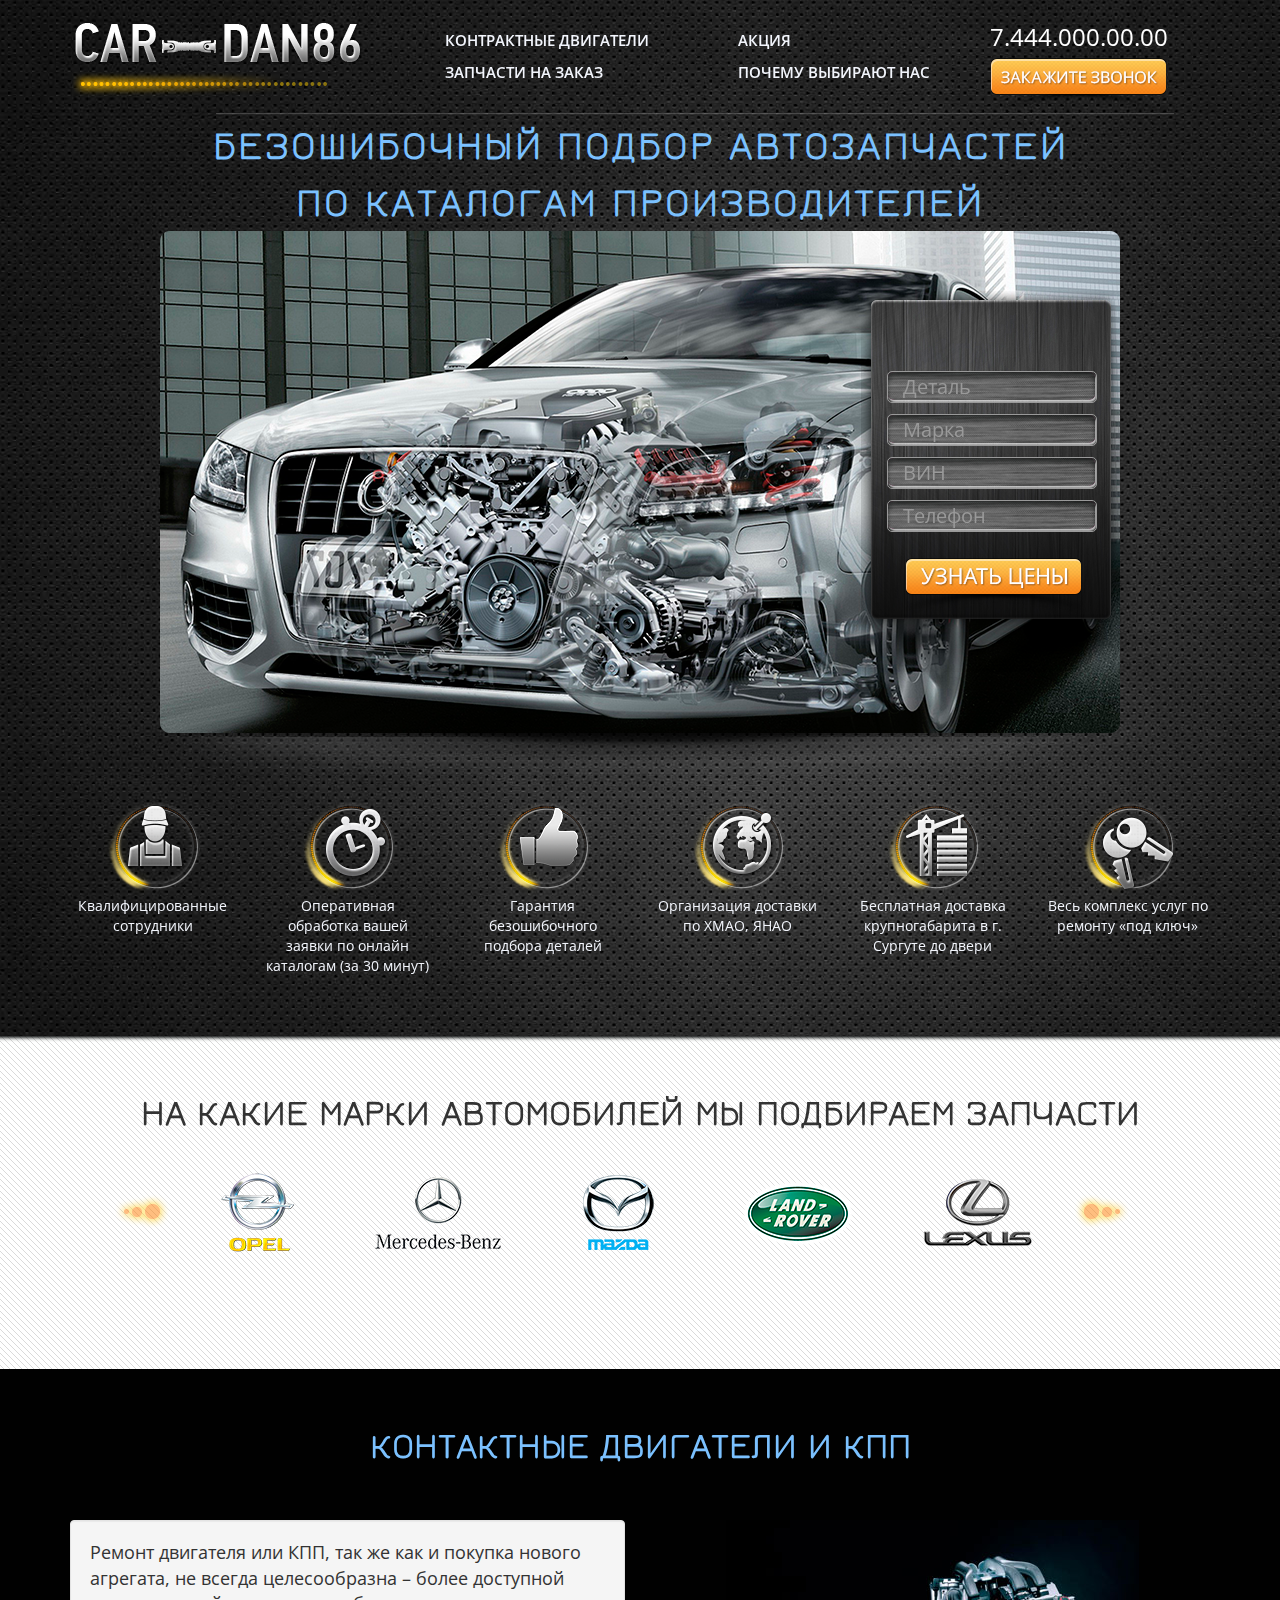
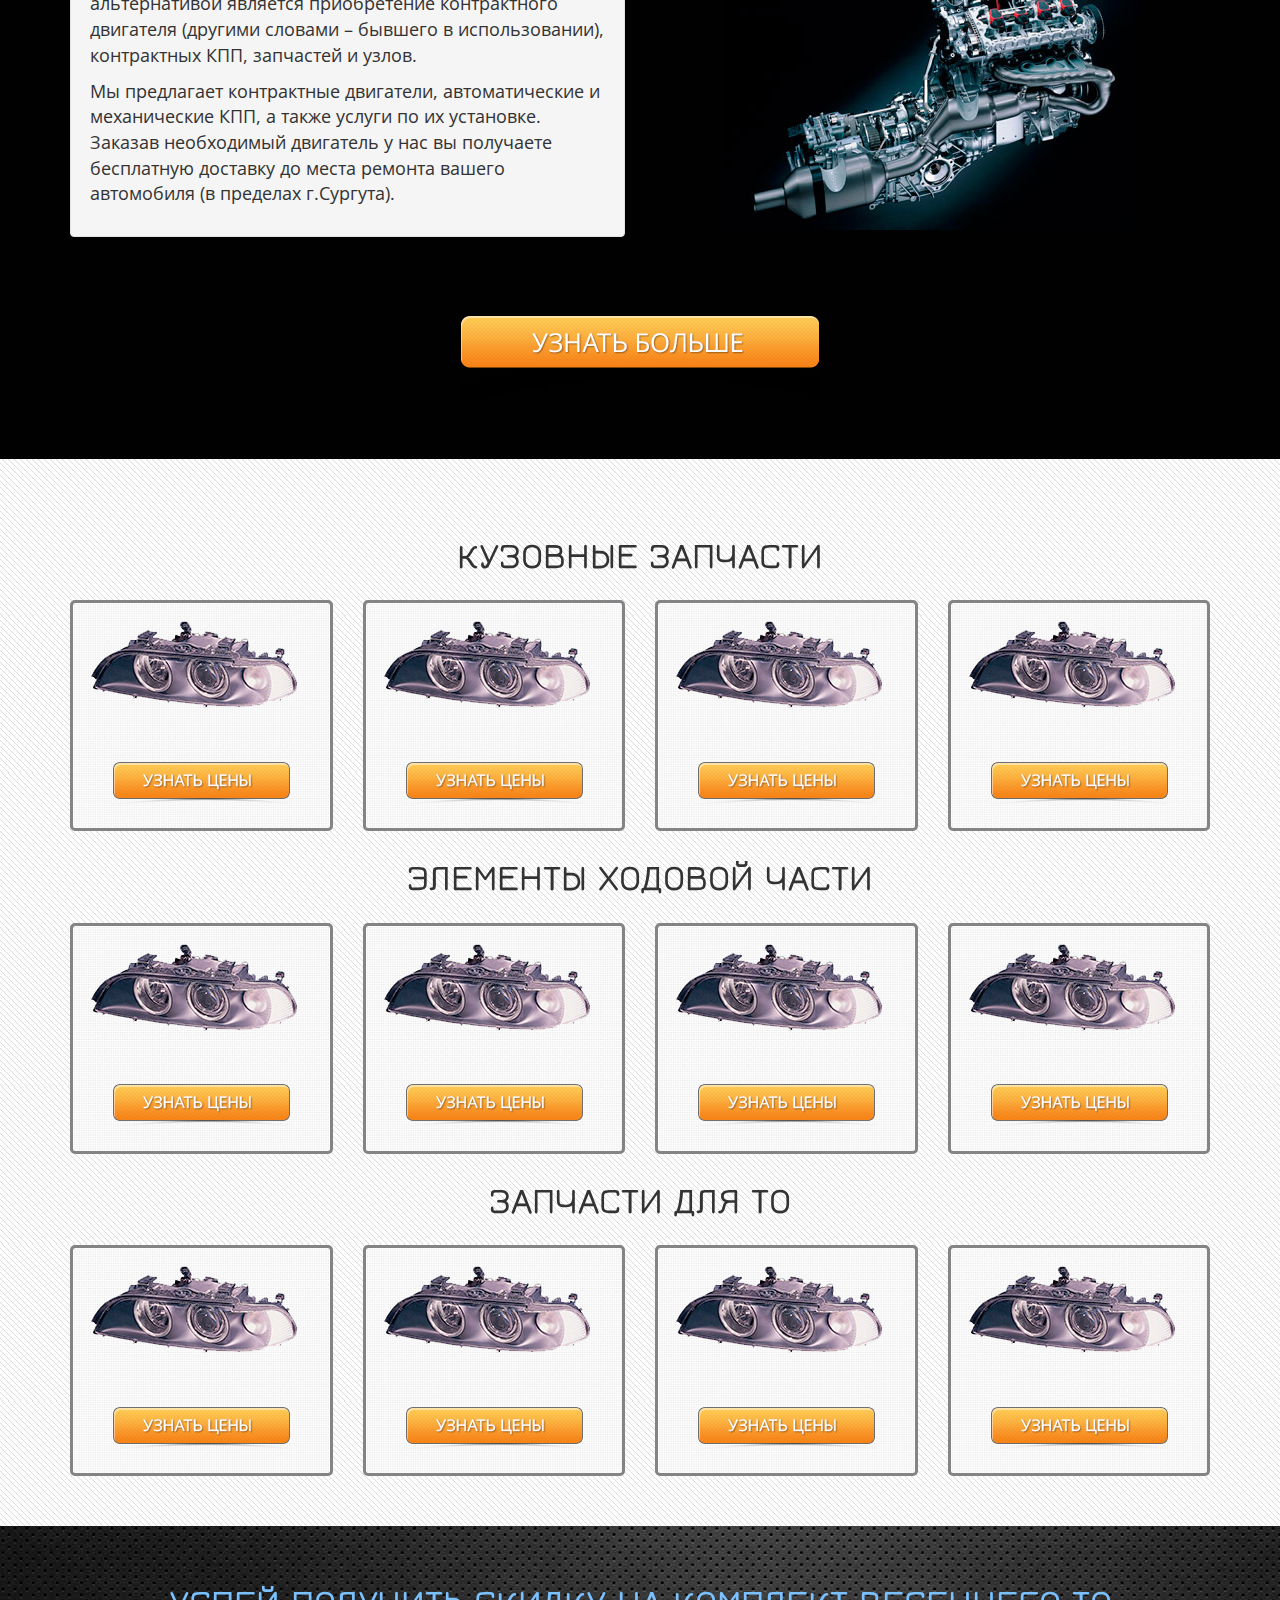
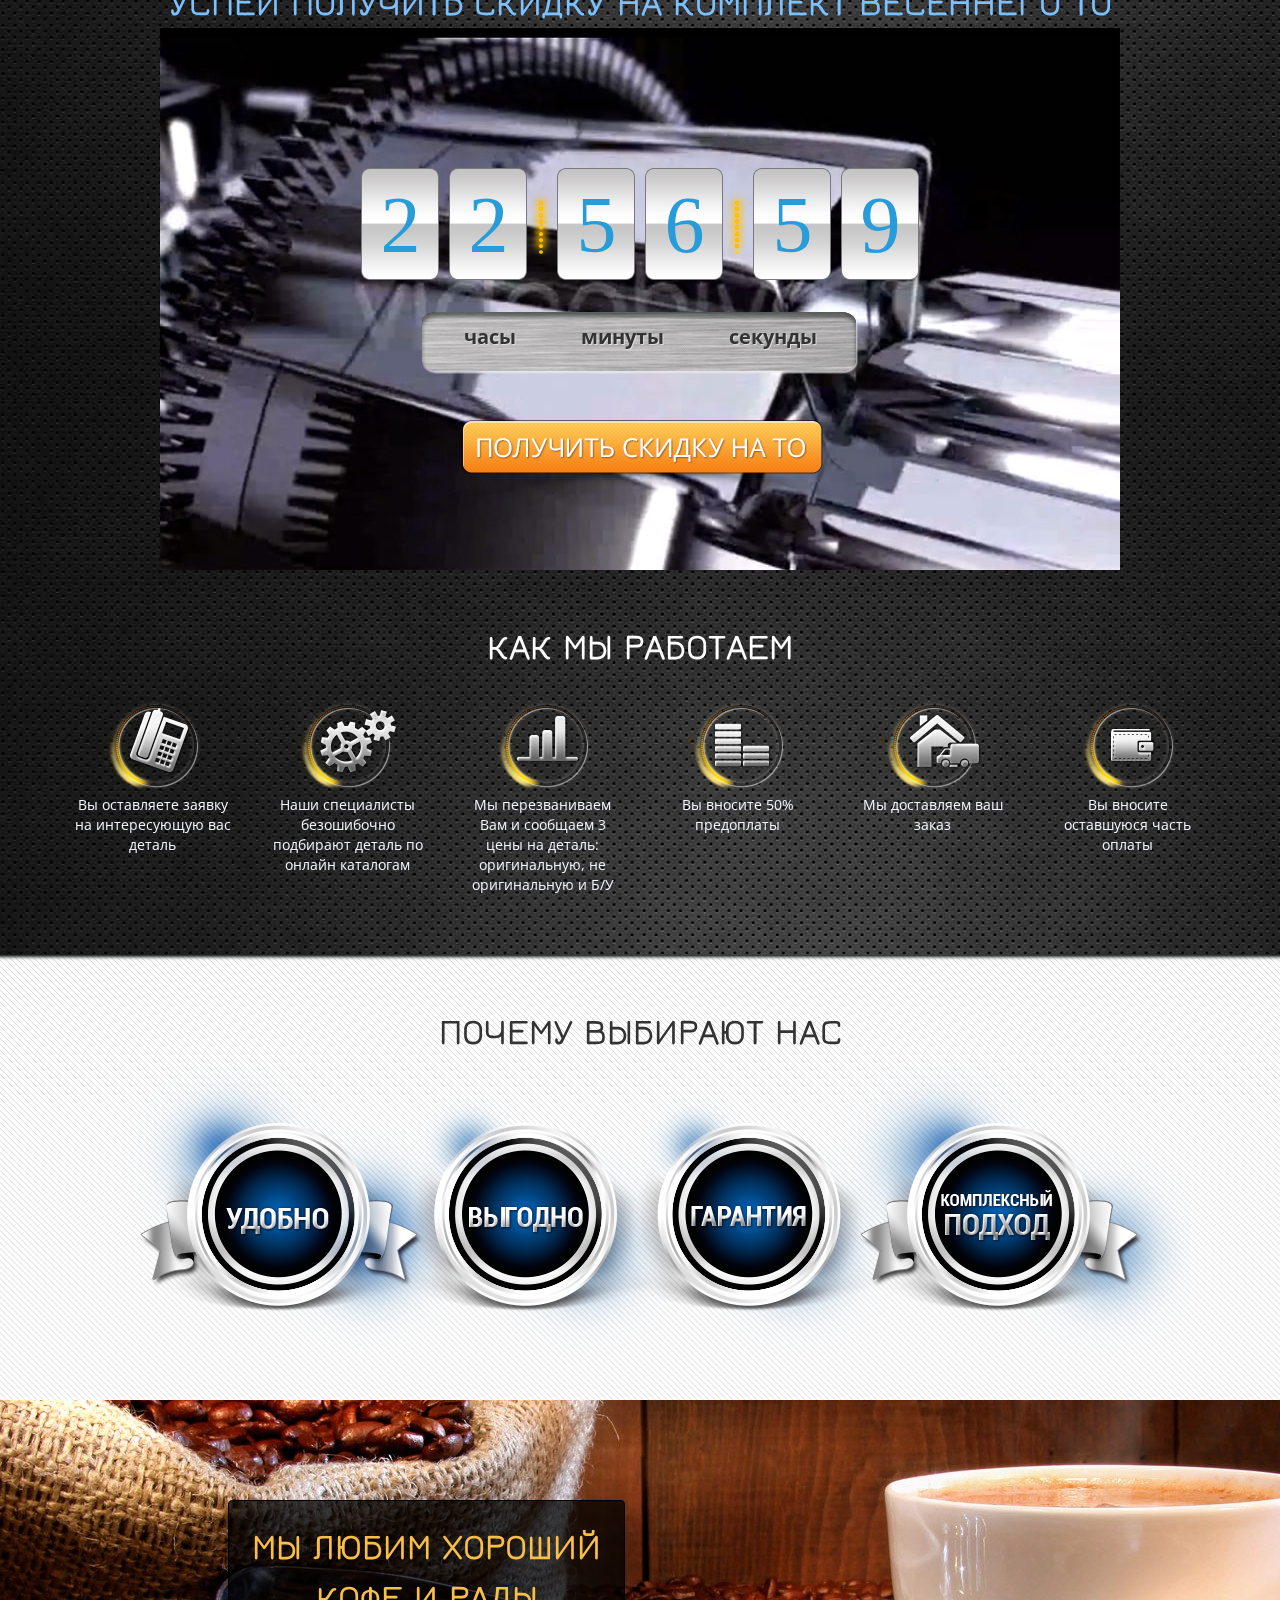
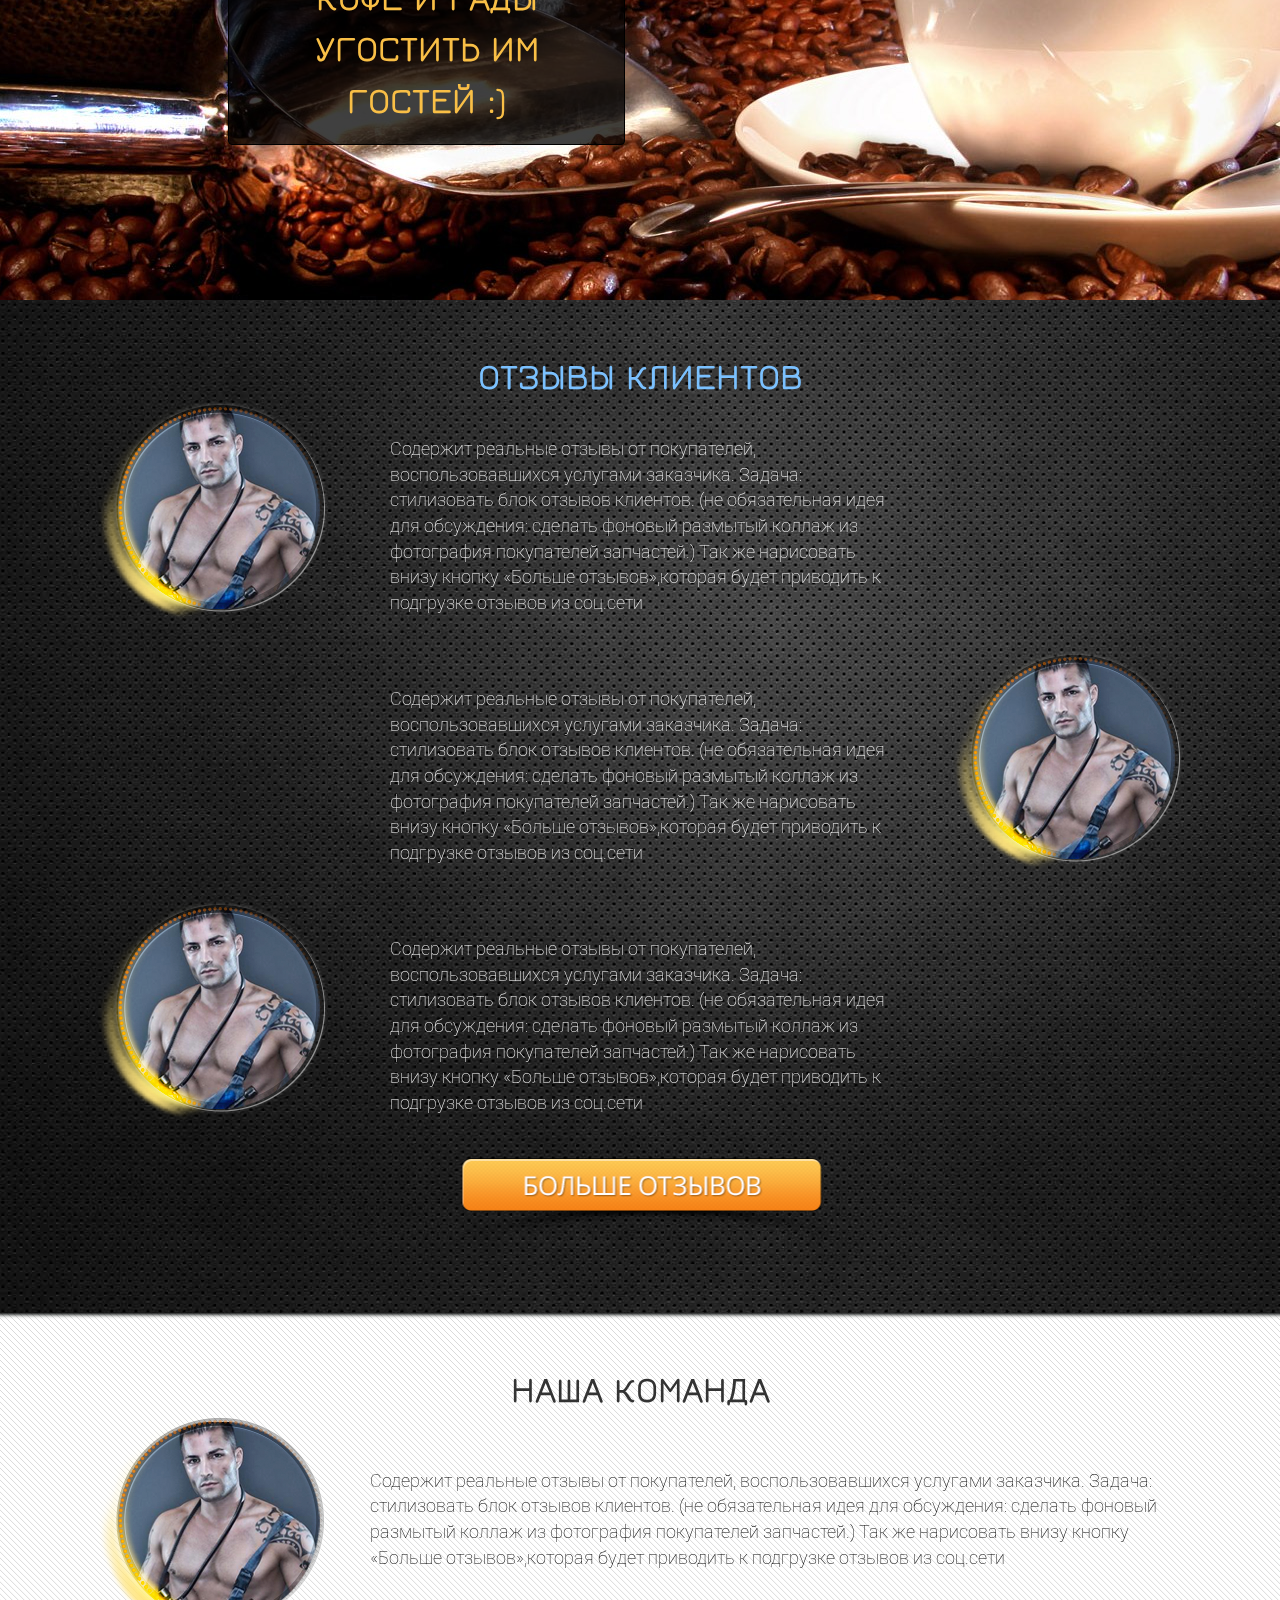
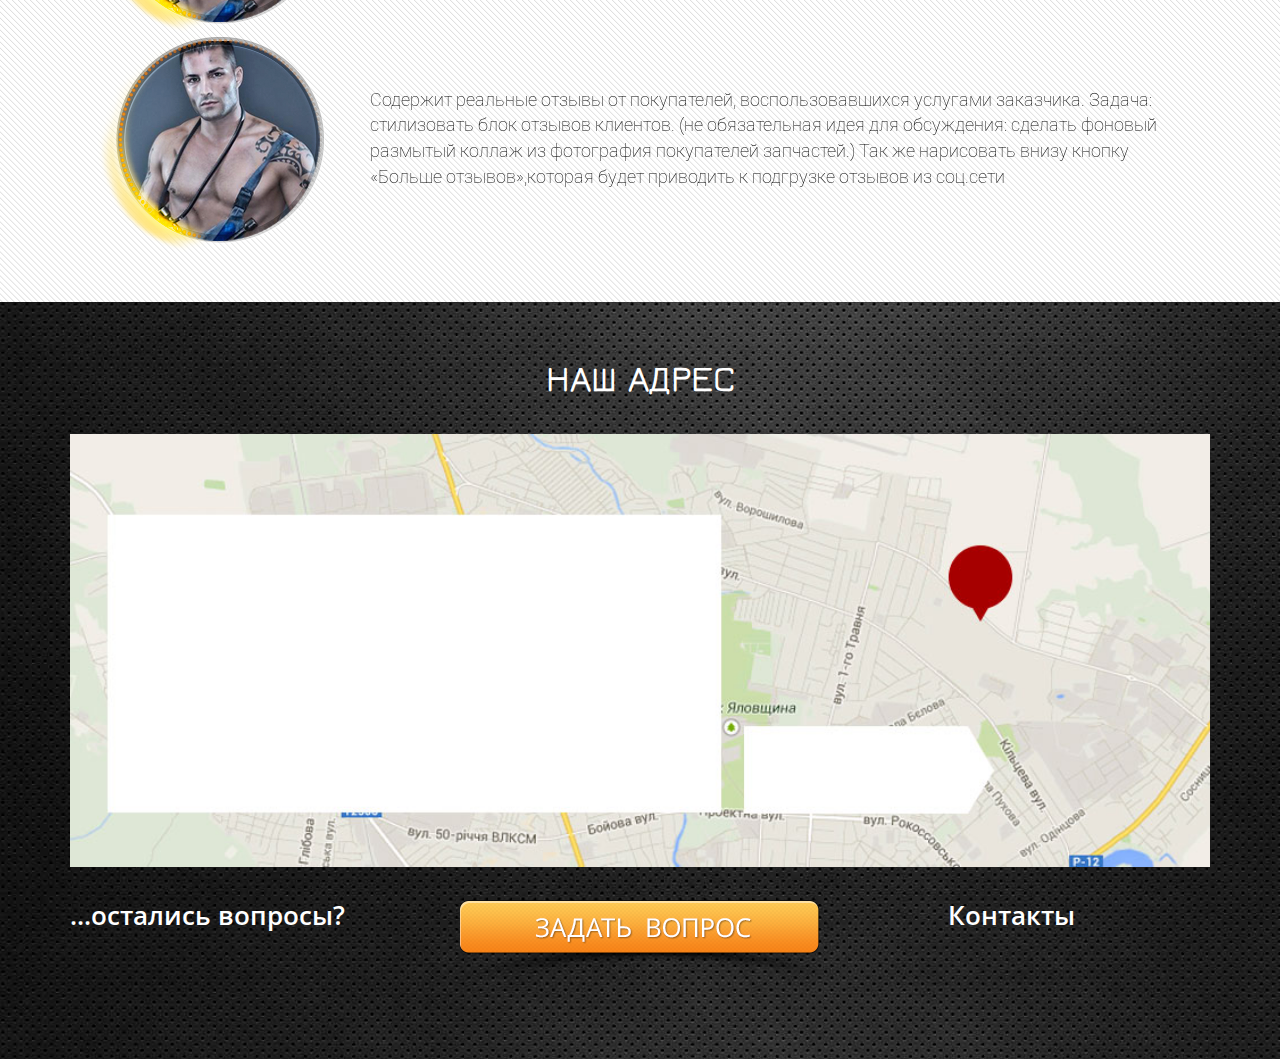
==== commit d6facd5c: "Add section-coffee" ====
--- a/index.html
+++ b/index.html
@@ -46,7 +46,7 @@
                         <span class="contactphone">7.444.000.00.00</span>
                         <button data-target="#design" data-toggle="modal" class="btn btn-lg btn-top-call wobble-horizontal"></button>
                     </div>
-                            
+
                 </div><!-- /row -->
             </div><!-- /.container -->
         </div>
@@ -434,13 +434,15 @@
 
         <!-- ================================ ОТЗЫВЫ КЛИЕНТОВ =========================== -->
 
+        <div class="section-coffee">
+            <div class="col-md-4 col-md-offset-2 kofe-block">                
+                <div class="kofe-text well">
+                    Мы любим хороший кофе и рады угостить им гостей :)
+                </div>
+            </div>
+        </div>
         <div class="section-comments">
-
-            <div class="col-md-12 kofe-block">
-                <img class="img-responsive kofe-pic" src="img/kofe.png">
-                <div class="kofe-text blue-title">ВКУСНЫЙ КОФЕ
-                </div>
-
+            
                 <div class="container">
                     <div class="col-md-12 text-center blue-title">
                         ОТЗЫВЫ КЛИЕНТОВ
@@ -604,9 +606,9 @@
         <script src="js/jquery-1.10.1.min.js"></script>
         <script src="js/bootstrap.min.js"></script>
         <script src="js/jquery.countdown.js"></script>
-         <script src="js/jquery.scrollTo.min.js"></script>
+        <script src="js/jquery.scrollTo.min.js"></script>
         <script src="js/script.js"></script>
-        
+
 
         <!--<script  type="text/javascript" src="http://code.jquery.com/jquery-1.7.2.min.js"></script>-->
 
--- a/css/custom.css
+++ b/css/custom.css
@@ -11,6 +11,9 @@
 h5 {
     font-size: 21px;
     font-weight: bold;
+}
+.form-control {
+    color: #f9bf4b;
 }
 #menu {
     background: url(../img/black_texture_bg.jpg);
@@ -81,6 +84,16 @@
     //font-family: @brand-second-font;
     font-weight: 400;
     padding: 3px 20px;
+}
+.section-coffee{
+    padding: 100px 0;
+    min-height: 500px;
+    background: url(../img/coffee.jpg) no-repeat center center scroll;
+    -moz-background-size:cover;
+    -webkit-background-size:102% auto;
+    -khtml-background-size:cover;
+    -o-background-size:102% auto;
+    background-size:cover;
 }
 .lead {
     font-size: 18px;
@@ -1037,7 +1050,12 @@
 }
 .kofe-text {
     position: relative;
-    text-align: center;
-    margin-top: -140px;
-    margin-bottom: 60px;
-}
+    text-align: center;  
+    color: #f9bf46;
+    font-family: Jura;
+    font-size: 36px;
+    font-weight: 600;
+    text-transform: uppercase;
+    background-color: rgba(0,0,0,0.75);
+    border-color: #000;
+}
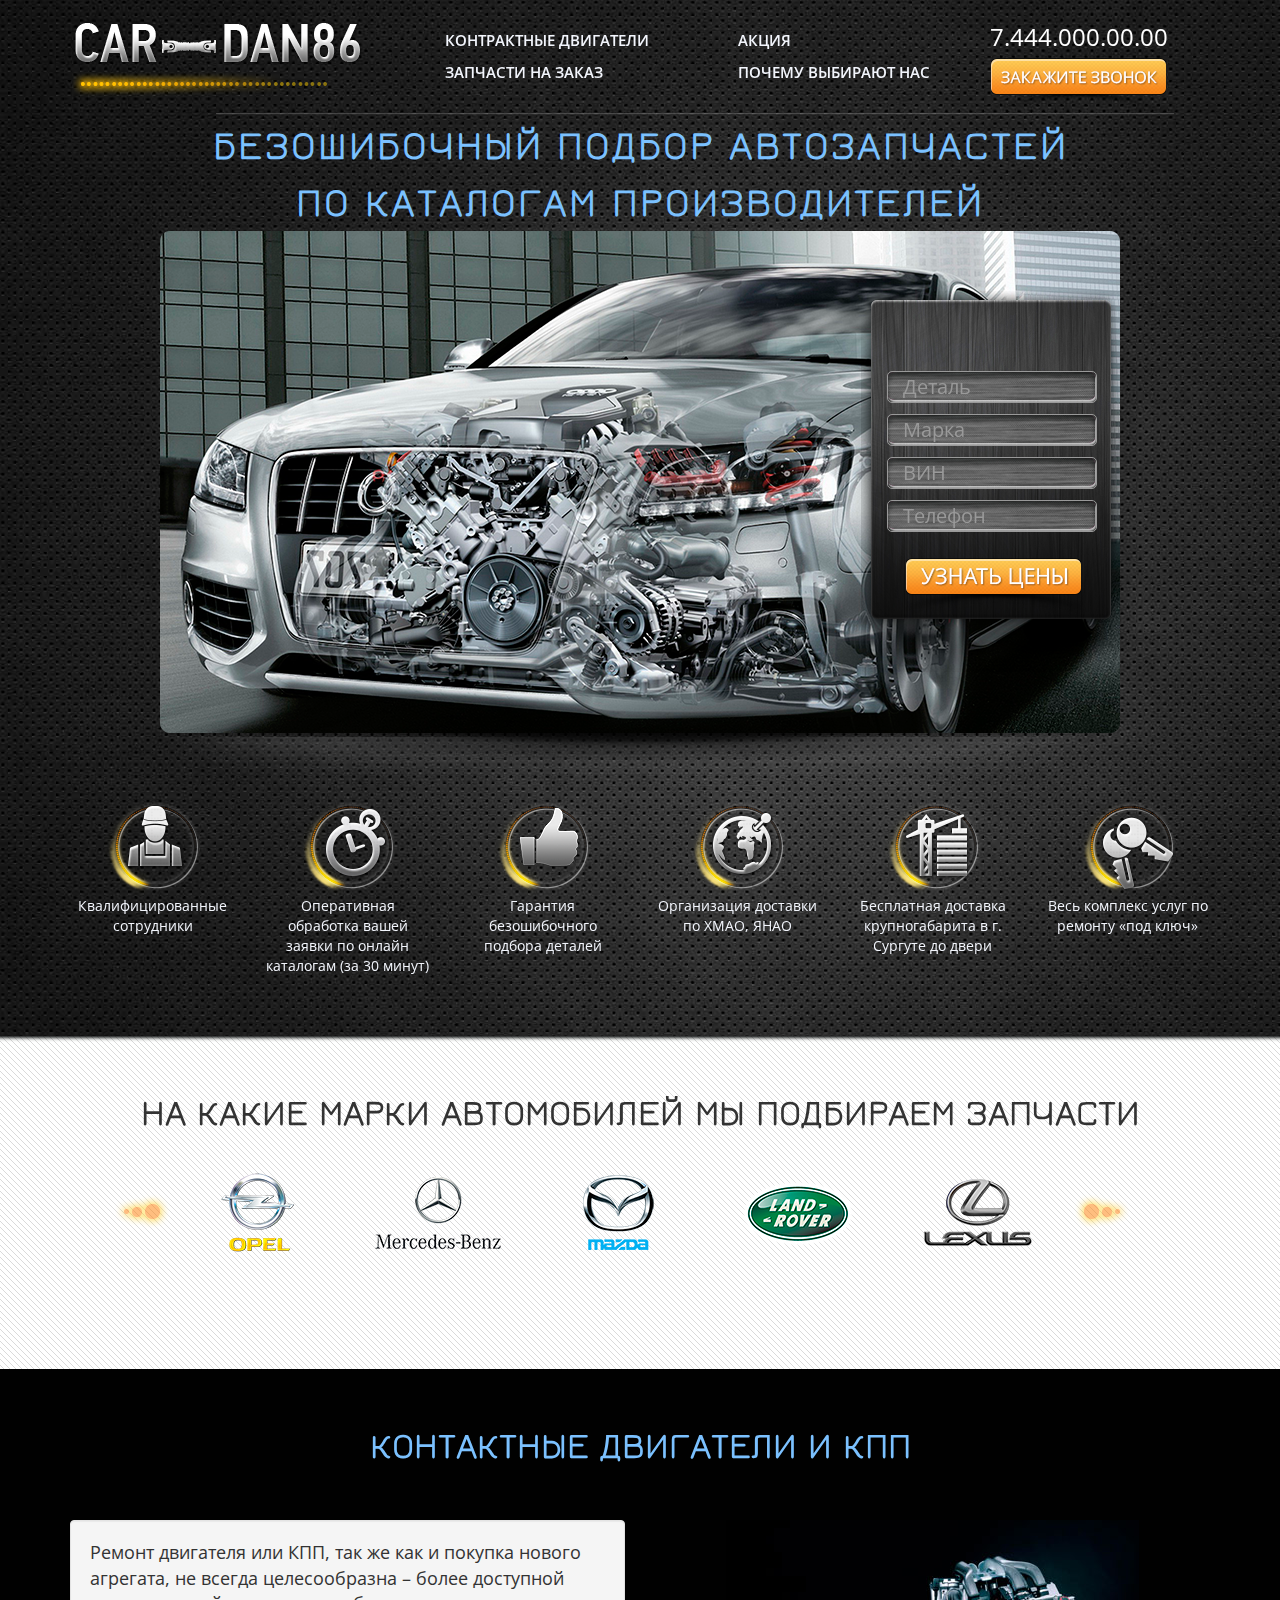
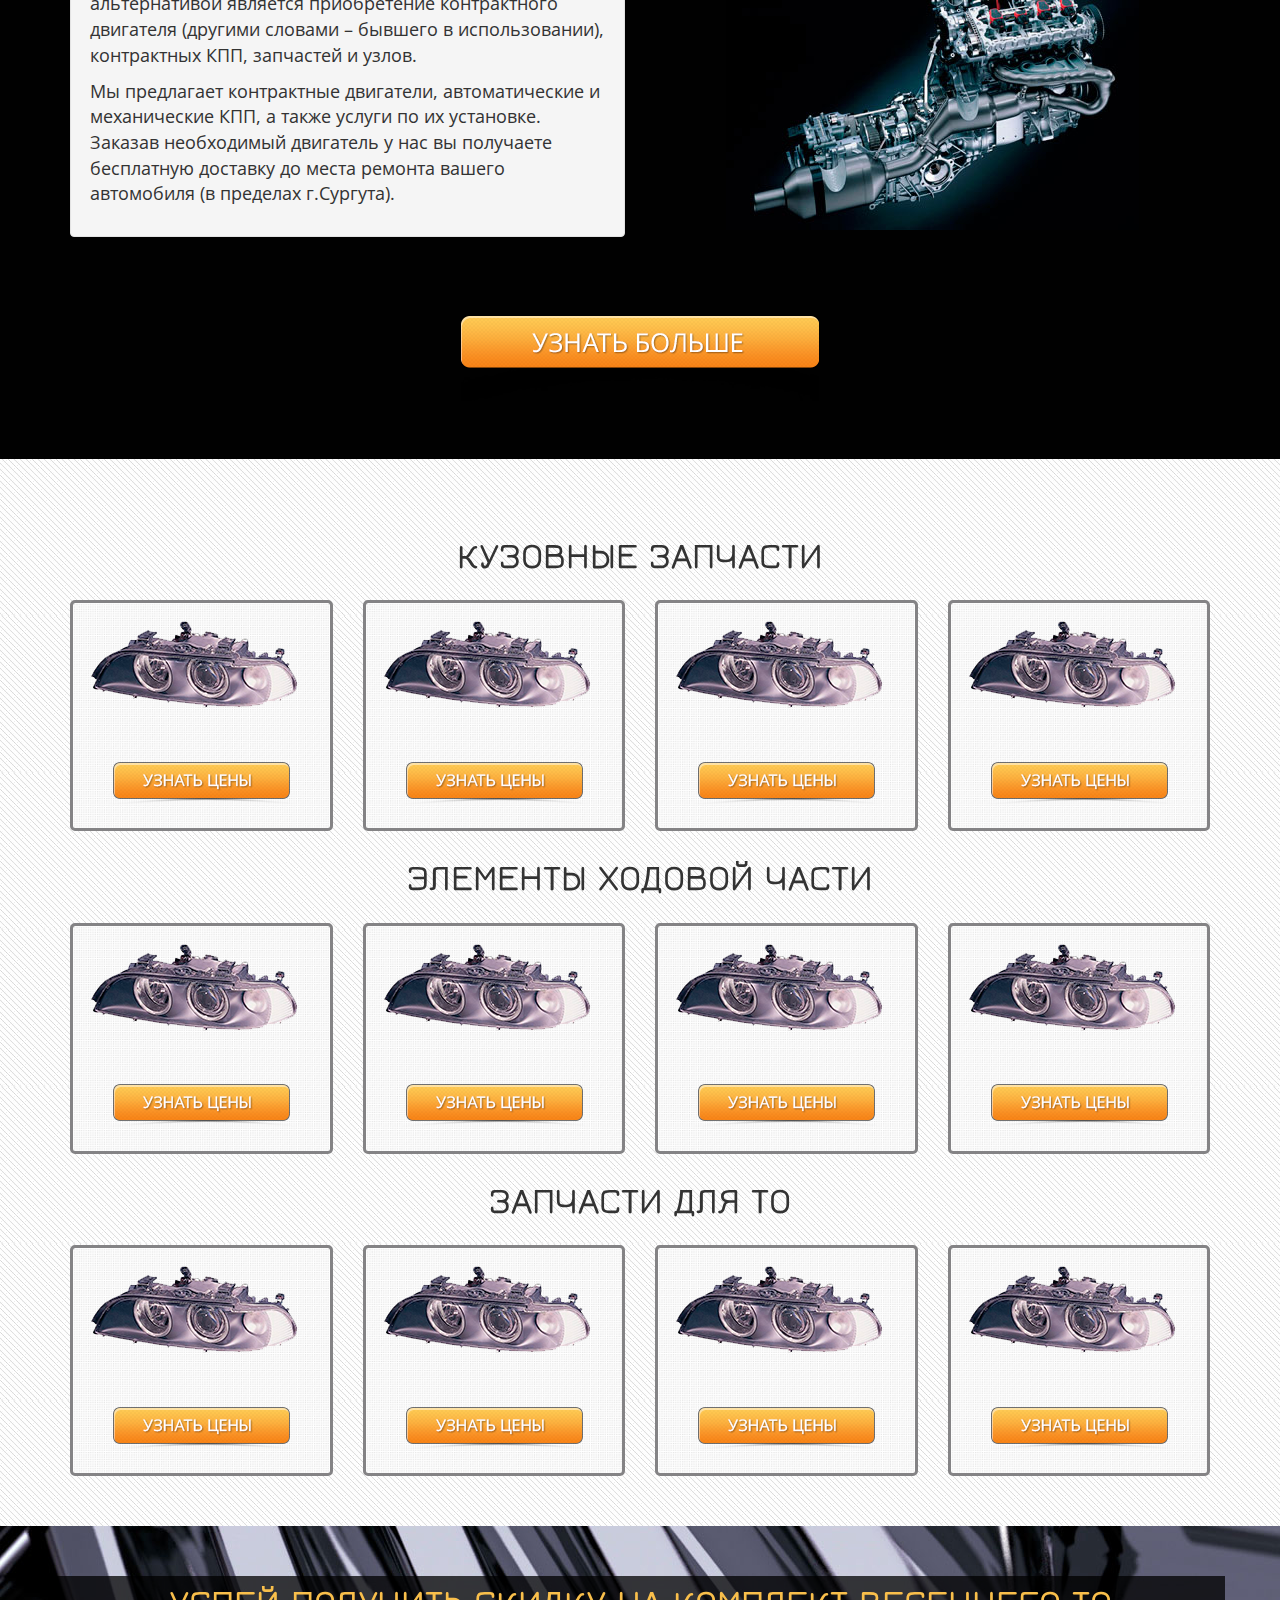
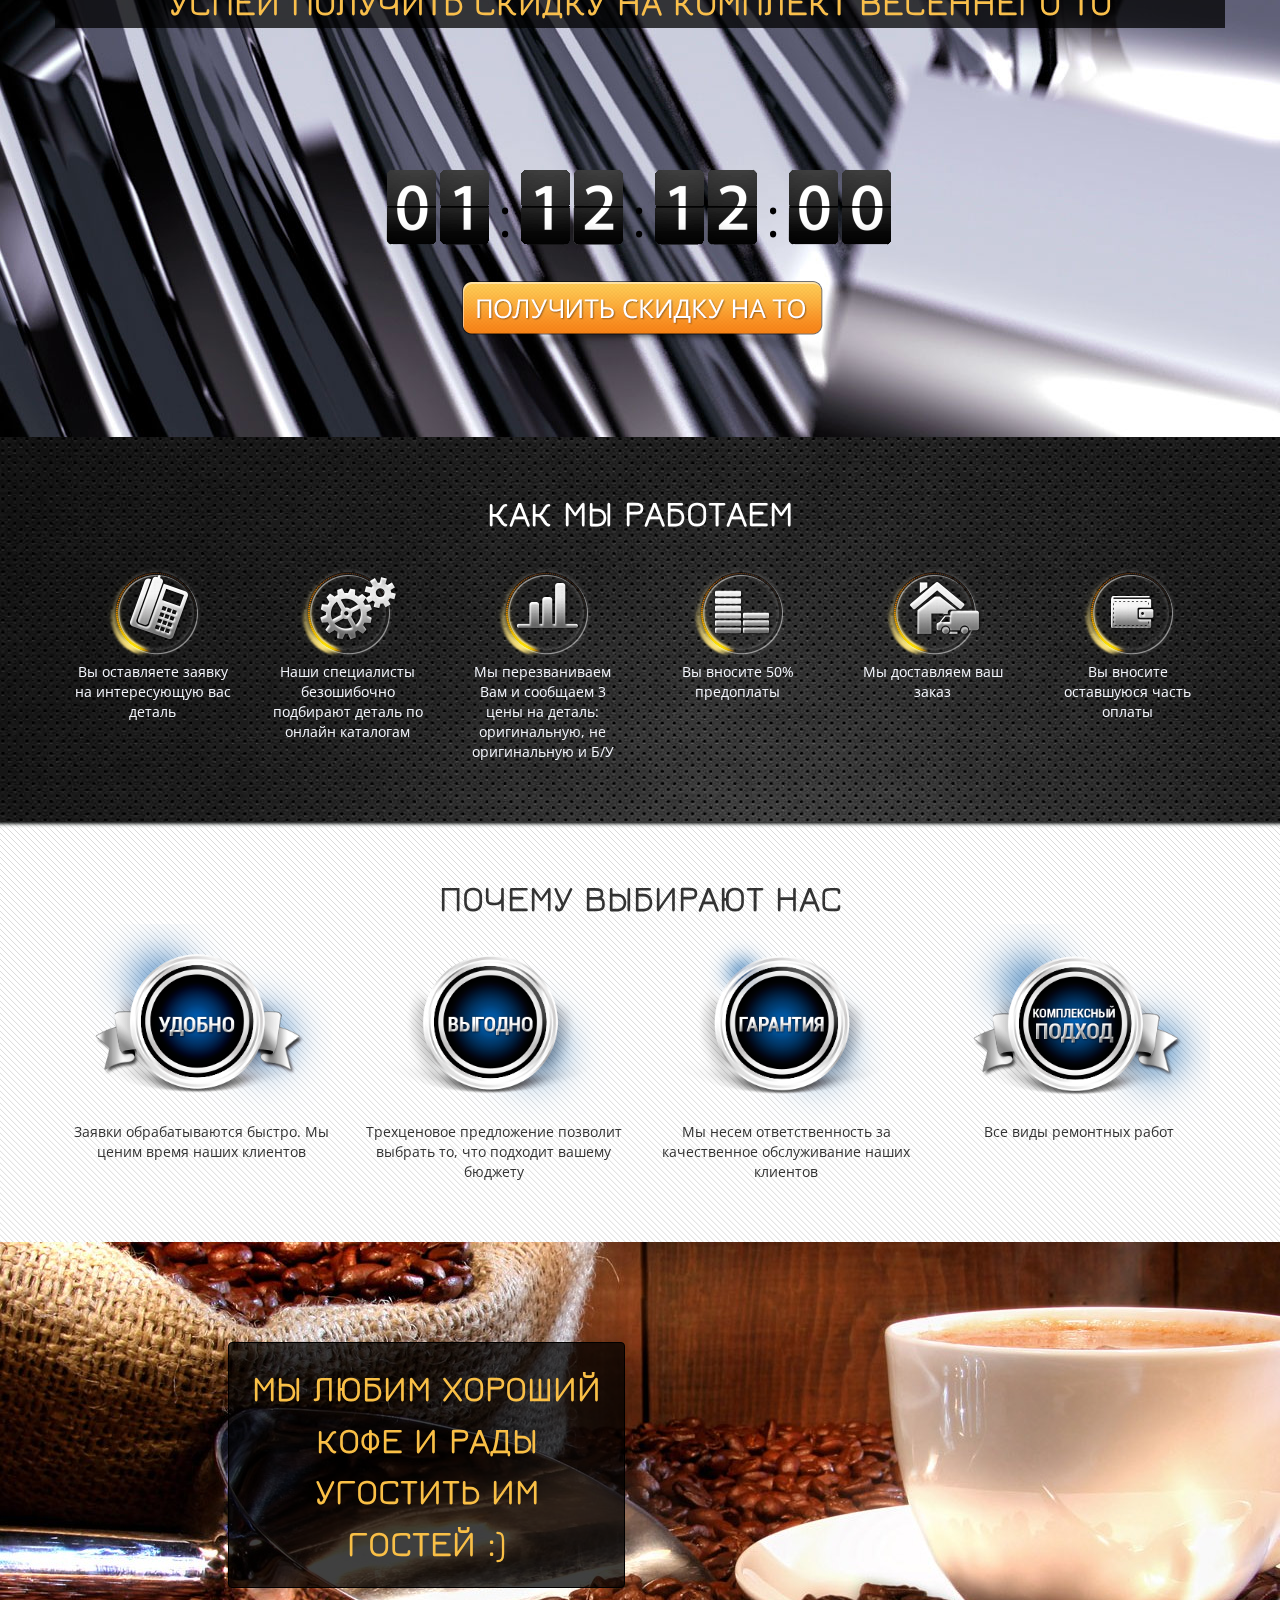
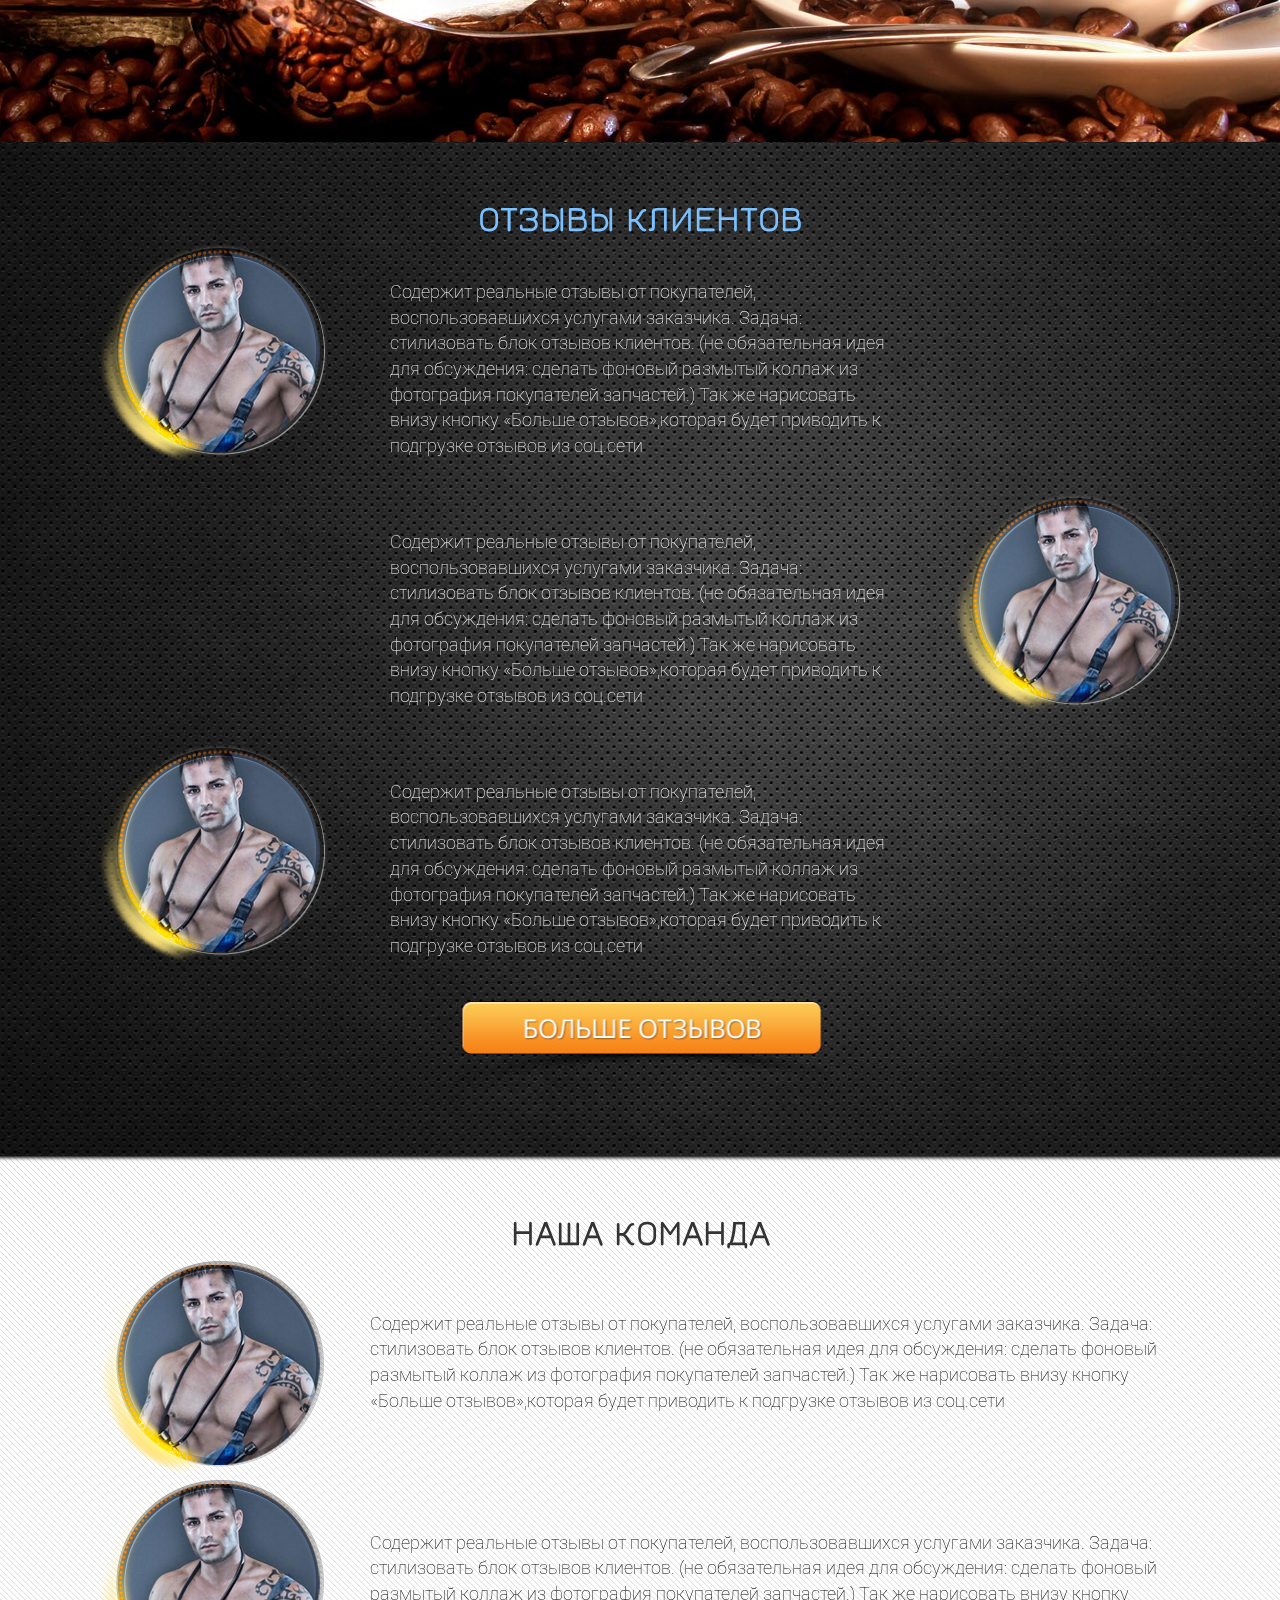
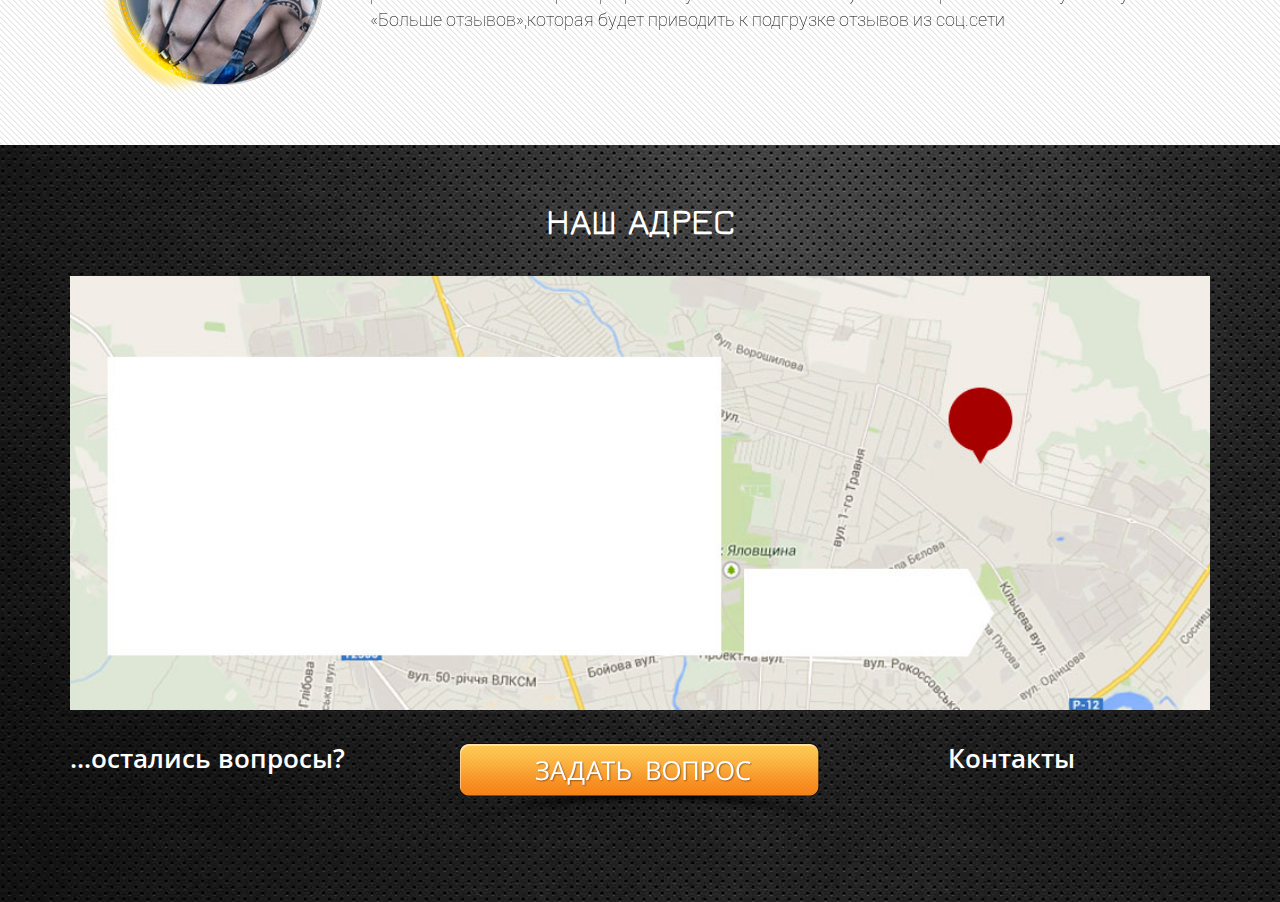
==== commit 7faebbca: "Add videofon, countdown and edit section-why" ====
--- a/index.html
+++ b/index.html
@@ -337,38 +337,31 @@
         <!-- ================================ СКИДКИ =========================== -->
 
         <div id="link3" class="section-discount">
-
-            <div class="container">
-                <div class="col-md-12 text-center blue-title">
+            <video autoplay loop poster="video/poster.jpg">                
+                <source src="video/video.mp4" type="video/mp4">
+                <source src="video/video.webm" type="video/webm">
+            </video>
+            <div class="container">
+                <div class="col-md-12 text-center blue-title sell">
                     УСПЕЙ ПОЛУЧИТЬ СКИДКУ НА КОМПЛЕКТ ВЕСЕННЕГО ТО
                 </div>
 
                 <div class="row">
                     <div class="col-md-12 discount-bg text-center">
                         <div class="col-md-10 col-md-offset-1 timer-digits">
-                            <div id="countdown"></div>
-                            <div class="hms">часы минуты секунды</div>
-                            <!--<img class="dig-bg" src="img/timer_bg.png">-->
-                        </div>
-
-                        <div class="col-md-10 col-md-offset-1 timer-text">
-                            <img src="img/timer_text_bg.png">
-                        </div>
-
+                            <div id="countdown" class="center-block"></div>
+                            <!--<div class="desc">
+                                <div>Días</div>
+                                <div>Horas</div>
+                                <div>Minutos</div>
+                                <div>Segundos</div>
+                            </div>-->
+                        </div>    
                         <div class="col-md-10 col-md-offset-1">
                             <button data-target="#design" data-toggle="modal" class="btn btn-lg btn-discount wobble-vertical"></button>
                         </div>
                     </div>
-
-                </div>
-
-                <!--<div class="row test">
-                  <div class="col-md-8 col-md-offset-2">
-                    <div id="countdown"></div>
-                    <div class="hms">часы минуты секунды</div>
-                  </div>
-                </div>-->
-
+                </div>
             </div><!-- /.container -->
         </div><!-- /.content-section-a -->
         <!-- ================================ СКИДКИ =========================== -->
@@ -381,7 +374,6 @@
                 <div class="col-md-12 text-center white-title">
                     КАК МЫ РАБОТАЕМ
                 </div>
-
                 <div class="row">
                     <div class="col-md-2 text-center">
                         <img class="line-icon" src="img/2line_icon01.png">
@@ -407,9 +399,7 @@
                         <img class="line-icon" src="img/2line_icon06.png">
                         <p>Вы вносите оставшуюся часть оплаты</p>
                     </div>
-
-                </div>
-
+                </div>
             </div><!-- /.container -->
         </div><!-- /.content-section-a -->
         <!-- ================================ КАК МЫ РАБОТАЕМ =========================== -->
@@ -422,11 +412,23 @@
                 <div class="col-md-12 text-center grey-title">
                     ПОЧЕМУ ВЫБИРАЮТ НАС
                 </div>
-
-                <div class="row">
-                    <div class="col-md-12 text-center">
-                        <img class="line-icon img-responsive" src="img/3line_icon_all.png"><br/>
-                    </div>
+                <div class="row">
+                    <div class="col-md-3 text-center">
+                        <img class="line-icon img-responsive" src="img/3line_icon01.png">
+                        <p>Заявки обрабатываются быстро. Мы ценим время наших клиентов</p>
+                    </div>
+                    <div class="col-md-3 text-center">
+                        <img class="line-icon img-responsive" src="img/3line_icon02.png">
+                        <p>Трехценовое предложение позволит выбрать то, что подходит вашему бюджету</p>
+                    </div>
+                    <div class="col-md-3 text-center">
+                        <img class="line-icon img-responsive" src="img/3line_icon03.png">
+                        <p>Мы несем ответственность за качественное обслуживание наших клиентов</p>
+                    </div>
+                    <div class="col-md-3 text-center">
+                        <img class="line-icon img-responsive" src="img/3line_icon04.png">
+                        <p>Все виды ремонтных работ</p>
+                    </div>                   
                 </div>
             </div><!-- /.container -->
         </div><!-- /.content-section-a -->
@@ -442,175 +444,175 @@
             </div>
         </div>
         <div class="section-comments">
-            
-                <div class="container">
-                    <div class="col-md-12 text-center blue-title">
-                        ОТЗЫВЫ КЛИЕНТОВ
-                    </div>
-
-                    <div class="row">
-                        <div class="col-md-12">
-                            <div class="col-md-3 text-center">
-                                <img class="line-icon  img-responsive" src="img/comment_img.png">
-                            </div>
-
-                            <div class="col-md-6 comment-text comment-block">
-                                <div class="comment-cell">Содержит реальные отзывы от покупателей, воспользовавшихся услугами заказчика. Задача: стилизовать блок отзывов клиентов. (не обязательная идея для обсуждения: сделать фоновый размытый коллаж из фотография покупателей запчастей.) Так  же нарисовать внизу кнопку «Больше отзывов»,которая будет приводить к подгрузке отзывов из соц.сети</div>
-                            </div>
-                        </div>
-                    </div>
-
-                    <div class="row">
-                        <div class="col-md-12">
-                            <div class="col-md-6 col-md-offset-3 comment-text comment-block">
-                                <div class="comment-cell">Содержит реальные отзывы от покупателей, воспользовавшихся услугами заказчика. Задача: стилизовать блок отзывов клиентов. (не обязательная идея для обсуждения: сделать фоновый размытый коллаж из фотография покупателей запчастей.) Так  же нарисовать внизу кнопку «Больше отзывов»,которая будет приводить к подгрузке отзывов из соц.сети</div>
-                            </div>
-
-                            <div class="col-md-3 text-center">
-                                <img class="line-icon  img-responsive" src="img/comment_img.png">
-                            </div>
-                        </div>
-                    </div>
-
-                    <div class="row">
-                        <div class="col-md-12">
-                            <div class="col-md-3 text-center">
-                                <img class="line-icon  img-responsive" src="img/comment_img.png">
-                            </div>
-
-                            <div class="col-md-6 comment-text comment-block">
-                                <div class="comment-cell">Содержит реальные отзывы от покупателей, воспользовавшихся услугами заказчика. Задача: стилизовать блок отзывов клиентов. (не обязательная идея для обсуждения: сделать фоновый размытый коллаж из фотография покупателей запчастей.) Так  же нарисовать внизу кнопку «Больше отзывов»,которая будет приводить к подгрузке отзывов из соц.сети</div>
-                            </div>
-                        </div>
-                    </div>
-
-                    <div class="col-md-12 text-center">
-                        <button data-target="#design" data-toggle="modal" class="btn btn-lg btn-comments wobble-vertical"></button>
-                    </div>
-
-                </div><!-- /.container -->
-            </div><!-- /.content-section-a -->
-            <!-- ================================ ОТЗЫВЫ КЛИЕНТОВ =========================== -->
-
-            <!-- ================================ НАША КОМАНДА =========================== -->
-
-            <div class="section-crew">
-
-                <div class="container">
-                    <div class="col-md-12 text-center grey-title">
-                        НАША КОМАНДА
-                    </div>
-
-                    <div class="row">
-                        <div class="col-md-12">
-                            <div class="col-md-3 text-center">
-                                <img class="line-icon  img-responsive" src="img/comment_img.png">
-                            </div>
-
-                            <div class="col-md-9 crew-text comment-block">
-                                <div class="comment-cell">Содержит реальные отзывы от покупателей, воспользовавшихся услугами заказчика. Задача: стилизовать блок отзывов клиентов. (не обязательная идея для обсуждения: сделать фоновый размытый коллаж из фотография покупателей запчастей.) Так  же нарисовать внизу кнопку «Больше отзывов»,которая будет приводить к подгрузке отзывов из соц.сети</div>
-                            </div>
-                        </div>
-                    </div>
-
-                    <div class="row">
-                        <div class="col-md-12">
-                            <div class="col-md-3 text-center">
-                                <img class="line-icon  img-responsive" src="img/comment_img.png">
-                            </div>
-
-                            <div class="col-md-9 crew-text comment-block">
-                                <div class="comment-cell">Содержит реальные отзывы от покупателей, воспользовавшихся услугами заказчика. Задача: стилизовать блок отзывов клиентов. (не обязательная идея для обсуждения: сделать фоновый размытый коллаж из фотография покупателей запчастей.) Так  же нарисовать внизу кнопку «Больше отзывов»,которая будет приводить к подгрузке отзывов из соц.сети</div>
-                            </div>
-                        </div>
-                    </div>
-
-                </div><!-- /.container -->
-            </div><!-- /.content-section-a -->
-            <!-- ================================ НАША КОМАНДА =========================== -->
-
-
-
-            <!-- ================================ КОНТАКТЫ =========================== -->
-
-            <div class="section-contact">
-
-                <div class="container">
-                    <div class="col-md-12 text-center white-title">
-                        НАШ АДРЕС
-                    </div>
-
-                    <div class="row">
-                        <div class="col-md-12">
-                            <div class="map">
-                                <img src="img/sample_map.jpg" width="100%">
-                            </div>
-                        </div>
-                    </div>
-
-                    <div class="row bottom-line">
-                        <div class="col-md-4 bottom-text">...остались вопросы?</div>
-                        <div class="col-md-4 text-center">
-                            <button data-target="#design" data-toggle="modal" class="btn btn-lg btn-question wobble-vertical"></button>
-                        </div>
-                        <div class="col-md-3 col-md-offset-1 bottom-text">Контакты</div>
-                    </div>
-
-                </div><!-- /.container -->
-            </div><!-- /.content-section-a -->
-            <!-- ================================ КОНТАКТЫ =========================== -->
-
-            <!-- modal form -->
-
-            <script>
-                $('#design').modal('toggle')
-            </script>
-
-            <div class="modal fade" id="design" role="dialog" aria-labelledby="myModalLabel" aria-hidden="true">
-                <div class="modal-dialog">
-                    <div class="modal-content">
-                        <div class="modal-header">
-                            <button type="button" class="close" data-dismiss="modal" aria-hidden="true">&times;</button>
-                            <h4 class="modal-title"></h4>
-                        </div>
-                        <div class="modal-body">
-                            <div class="mod-inputs">
-                                <form name="headform" method="POST" action="mail.php">
-                                    <div class="input-group form-templ name_ico">
-                                        <input type="text" name="part" class="form-control input-templ_name" placeholder="Деталь">
-                                    </div>
-                                    <div class="input-group form-templ name_ico">
-                                        <input type="text" name="marka" class="form-control input-templ_name" placeholder="Марка">
-                                    </div>
-                                    <div class="input-group form-templ name_ico">
-                                        <input type="text" name="vin" class="form-control input-templ_name" placeholder="ВИН">
-                                    </div>
-                                    <div class="input-group  form-templ tel_ico">
-                                        <input type="text" name="phone" class="form-control input-templ_tel" placeholder="Телефон" required>
-                                    </div>
-                                    <!--<div class="input-group form-templ">
-                                      <input type="email" name="email" class="form-control modin-templ-email" placeholder="E-mail" required>
-                                    </div>-->
-                                    <input type="submit" value="Отправить" class="btn btn-template-modal btn-lg"><span class="network-name"></span>
-                                </form>
-
-                            </div>
-                        </div>
-                    </div><!-- /.modal-content -->
-                </div><!-- /.modal-dialog -->
-            </div><!-- /.modal -->
-
-            <!-- /modal form -->
-        </div>
-        <!-- JavaScript -->
-        <script src="js/jquery-1.10.1.min.js"></script>
-        <script src="js/bootstrap.min.js"></script>
-        <script src="js/jquery.countdown.js"></script>
-        <script src="js/jquery.scrollTo.min.js"></script>
-        <script src="js/script.js"></script>
-
-
-        <!--<script  type="text/javascript" src="http://code.jquery.com/jquery-1.7.2.min.js"></script>-->
-
-    </body>
+
+            <div class="container">
+                <div class="col-md-12 text-center blue-title">
+                    ОТЗЫВЫ КЛИЕНТОВ
+                </div>
+
+                <div class="row">
+                    <div class="col-md-12">
+                        <div class="col-md-3 text-center">
+                            <img class="line-icon  img-responsive" src="img/comment_img.png">
+                        </div>
+
+                        <div class="col-md-6 comment-text comment-block">
+                            <div class="comment-cell">Содержит реальные отзывы от покупателей, воспользовавшихся услугами заказчика. Задача: стилизовать блок отзывов клиентов. (не обязательная идея для обсуждения: сделать фоновый размытый коллаж из фотография покупателей запчастей.) Так  же нарисовать внизу кнопку «Больше отзывов»,которая будет приводить к подгрузке отзывов из соц.сети</div>
+                        </div>
+                    </div>
+                </div>
+
+                <div class="row">
+                    <div class="col-md-12">
+                        <div class="col-md-6 col-md-offset-3 comment-text comment-block">
+                            <div class="comment-cell">Содержит реальные отзывы от покупателей, воспользовавшихся услугами заказчика. Задача: стилизовать блок отзывов клиентов. (не обязательная идея для обсуждения: сделать фоновый размытый коллаж из фотография покупателей запчастей.) Так  же нарисовать внизу кнопку «Больше отзывов»,которая будет приводить к подгрузке отзывов из соц.сети</div>
+                        </div>
+
+                        <div class="col-md-3 text-center">
+                            <img class="line-icon  img-responsive" src="img/comment_img.png">
+                        </div>
+                    </div>
+                </div>
+
+                <div class="row">
+                    <div class="col-md-12">
+                        <div class="col-md-3 text-center">
+                            <img class="line-icon  img-responsive" src="img/comment_img.png">
+                        </div>
+
+                        <div class="col-md-6 comment-text comment-block">
+                            <div class="comment-cell">Содержит реальные отзывы от покупателей, воспользовавшихся услугами заказчика. Задача: стилизовать блок отзывов клиентов. (не обязательная идея для обсуждения: сделать фоновый размытый коллаж из фотография покупателей запчастей.) Так  же нарисовать внизу кнопку «Больше отзывов»,которая будет приводить к подгрузке отзывов из соц.сети</div>
+                        </div>
+                    </div>
+                </div>
+
+                <div class="col-md-12 text-center">
+                    <button data-target="#design" data-toggle="modal" class="btn btn-lg btn-comments wobble-vertical"></button>
+                </div>
+
+            </div><!-- /.container -->
+        </div><!-- /.content-section-a -->
+        <!-- ================================ ОТЗЫВЫ КЛИЕНТОВ =========================== -->
+
+        <!-- ================================ НАША КОМАНДА =========================== -->
+
+        <div class="section-crew">
+
+            <div class="container">
+                <div class="col-md-12 text-center grey-title">
+                    НАША КОМАНДА
+                </div>
+
+                <div class="row">
+                    <div class="col-md-12">
+                        <div class="col-md-3 text-center">
+                            <img class="line-icon  img-responsive" src="img/comment_img.png">
+                        </div>
+
+                        <div class="col-md-9 crew-text comment-block">
+                            <div class="comment-cell">Содержит реальные отзывы от покупателей, воспользовавшихся услугами заказчика. Задача: стилизовать блок отзывов клиентов. (не обязательная идея для обсуждения: сделать фоновый размытый коллаж из фотография покупателей запчастей.) Так  же нарисовать внизу кнопку «Больше отзывов»,которая будет приводить к подгрузке отзывов из соц.сети</div>
+                        </div>
+                    </div>
+                </div>
+
+                <div class="row">
+                    <div class="col-md-12">
+                        <div class="col-md-3 text-center">
+                            <img class="line-icon  img-responsive" src="img/comment_img.png">
+                        </div>
+
+                        <div class="col-md-9 crew-text comment-block">
+                            <div class="comment-cell">Содержит реальные отзывы от покупателей, воспользовавшихся услугами заказчика. Задача: стилизовать блок отзывов клиентов. (не обязательная идея для обсуждения: сделать фоновый размытый коллаж из фотография покупателей запчастей.) Так  же нарисовать внизу кнопку «Больше отзывов»,которая будет приводить к подгрузке отзывов из соц.сети</div>
+                        </div>
+                    </div>
+                </div>
+
+            </div><!-- /.container -->
+        </div><!-- /.content-section-a -->
+        <!-- ================================ НАША КОМАНДА =========================== -->
+
+
+
+        <!-- ================================ КОНТАКТЫ =========================== -->
+
+        <div class="section-contact">
+
+            <div class="container">
+                <div class="col-md-12 text-center white-title">
+                    НАШ АДРЕС
+                </div>
+
+                <div class="row">
+                    <div class="col-md-12">
+                        <div class="map">
+                            <img src="img/sample_map.jpg" width="100%">
+                        </div>
+                    </div>
+                </div>
+
+                <div class="row bottom-line">
+                    <div class="col-md-4 bottom-text">...остались вопросы?</div>
+                    <div class="col-md-4 text-center">
+                        <button data-target="#design" data-toggle="modal" class="btn btn-lg btn-question wobble-vertical"></button>
+                    </div>
+                    <div class="col-md-3 col-md-offset-1 bottom-text">Контакты</div>
+                </div>
+
+            </div><!-- /.container -->
+        </div><!-- /.content-section-a -->
+        <!-- ================================ КОНТАКТЫ =========================== -->
+
+        <!-- modal form -->
+
+        <script>
+            $('#design').modal('toggle')
+        </script>
+
+        <div class="modal fade" id="design" role="dialog" aria-labelledby="myModalLabel" aria-hidden="true">
+            <div class="modal-dialog">
+                <div class="modal-content">
+                    <div class="modal-header">
+                        <button type="button" class="close" data-dismiss="modal" aria-hidden="true">&times;</button>
+                        <h4 class="modal-title"></h4>
+                    </div>
+                    <div class="modal-body">
+                        <div class="mod-inputs">
+                            <form name="headform" method="POST" action="mail.php">
+                                <div class="input-group form-templ name_ico">
+                                    <input type="text" name="part" class="form-control input-templ_name" placeholder="Деталь">
+                                </div>
+                                <div class="input-group form-templ name_ico">
+                                    <input type="text" name="marka" class="form-control input-templ_name" placeholder="Марка">
+                                </div>
+                                <div class="input-group form-templ name_ico">
+                                    <input type="text" name="vin" class="form-control input-templ_name" placeholder="ВИН">
+                                </div>
+                                <div class="input-group  form-templ tel_ico">
+                                    <input type="text" name="phone" class="form-control input-templ_tel" placeholder="Телефон" required>
+                                </div>
+                                <!--<div class="input-group form-templ">
+                                  <input type="email" name="email" class="form-control modin-templ-email" placeholder="E-mail" required>
+                                </div>-->
+                                <input type="submit" value="Отправить" class="btn btn-template-modal btn-lg"><span class="network-name"></span>
+                            </form>
+
+                        </div>
+                    </div>
+                </div><!-- /.modal-content -->
+            </div><!-- /.modal-dialog -->
+        </div><!-- /.modal -->
+
+        <!-- /modal form -->
+    </div>
+    <!-- JavaScript -->
+    <script src="js/jquery-1.10.1.min.js"></script>
+    <script src="js/bootstrap.min.js"></script>
+    <script src="js/jquery.countdown.js"></script>
+    <script src="js/jquery.scrollTo.min.js"></script>
+    <script src="js/script.js"></script>
+
+
+    <!--<script  type="text/javascript" src="http://code.jquery.com/jquery-1.7.2.min.js"></script>-->
+
+</body>
 </html>--- a/css/custom.css
+++ b/css/custom.css
@@ -272,12 +272,16 @@
     background: url(../img/grey_bg.jpg) repeat scroll 0 0 rgba(0, 0, 0, 0);
     padding: 50px 0;
 }
-.section-discount {
+.section-discount .container {
     padding: 50px 0;
 }
 .discount-bg {
-    background: url(../img/timer_bg.jpg) no-repeat center center;
-    height: 542px;
+
+}
+.sell {
+    background-color: rgba(0, 0, 0, 0.75);
+    border-color: #000;   
+    color: #F9BF4B;
 }
 .timer-digits {
     padding: 140px 0 30px;
@@ -287,15 +291,19 @@
     margin-top: -70px;
 }
 .section-how-work {
-    padding: 0px 0 50px;
+    padding: 50px 0 50px;
     font-family: Open Sans;
     font-size: 14px;
     font-weight: 400;
-    color: #f3f6fd;
+    color: #f3f6fd;    
 }
 .section-why {
     background: url(../img/white_grey_bg.png) repeat scroll 0 0 rgba(0, 0, 0, 0);
-    padding: 50px 0 0;
+    padding: 50px 0 50px;
+    font-family: Open Sans;
+    font-size: 14px;
+    font-weight: 400;
+    color: #333;
 }
 .section-comments {
     padding: 50px 0;
@@ -1059,3 +1067,23 @@
     background-color: rgba(0,0,0,0.75);
     border-color: #000;
 }
+.section-discount {
+    position: relative;
+}
+#countdown {
+    width:510px;
+}
+/* Видеофон*/
+video { 
+    position: absolute; 
+    bottom: 0px;
+    right: 0px;    
+    min-width: 100%; 
+    min-height: 100%;
+    width: auto;
+    height: auto;
+    z-index: -100;
+    overflow: hidden;
+    background: url(../video/poster.jpg) no-repeat;
+    background-size: cover; 
+}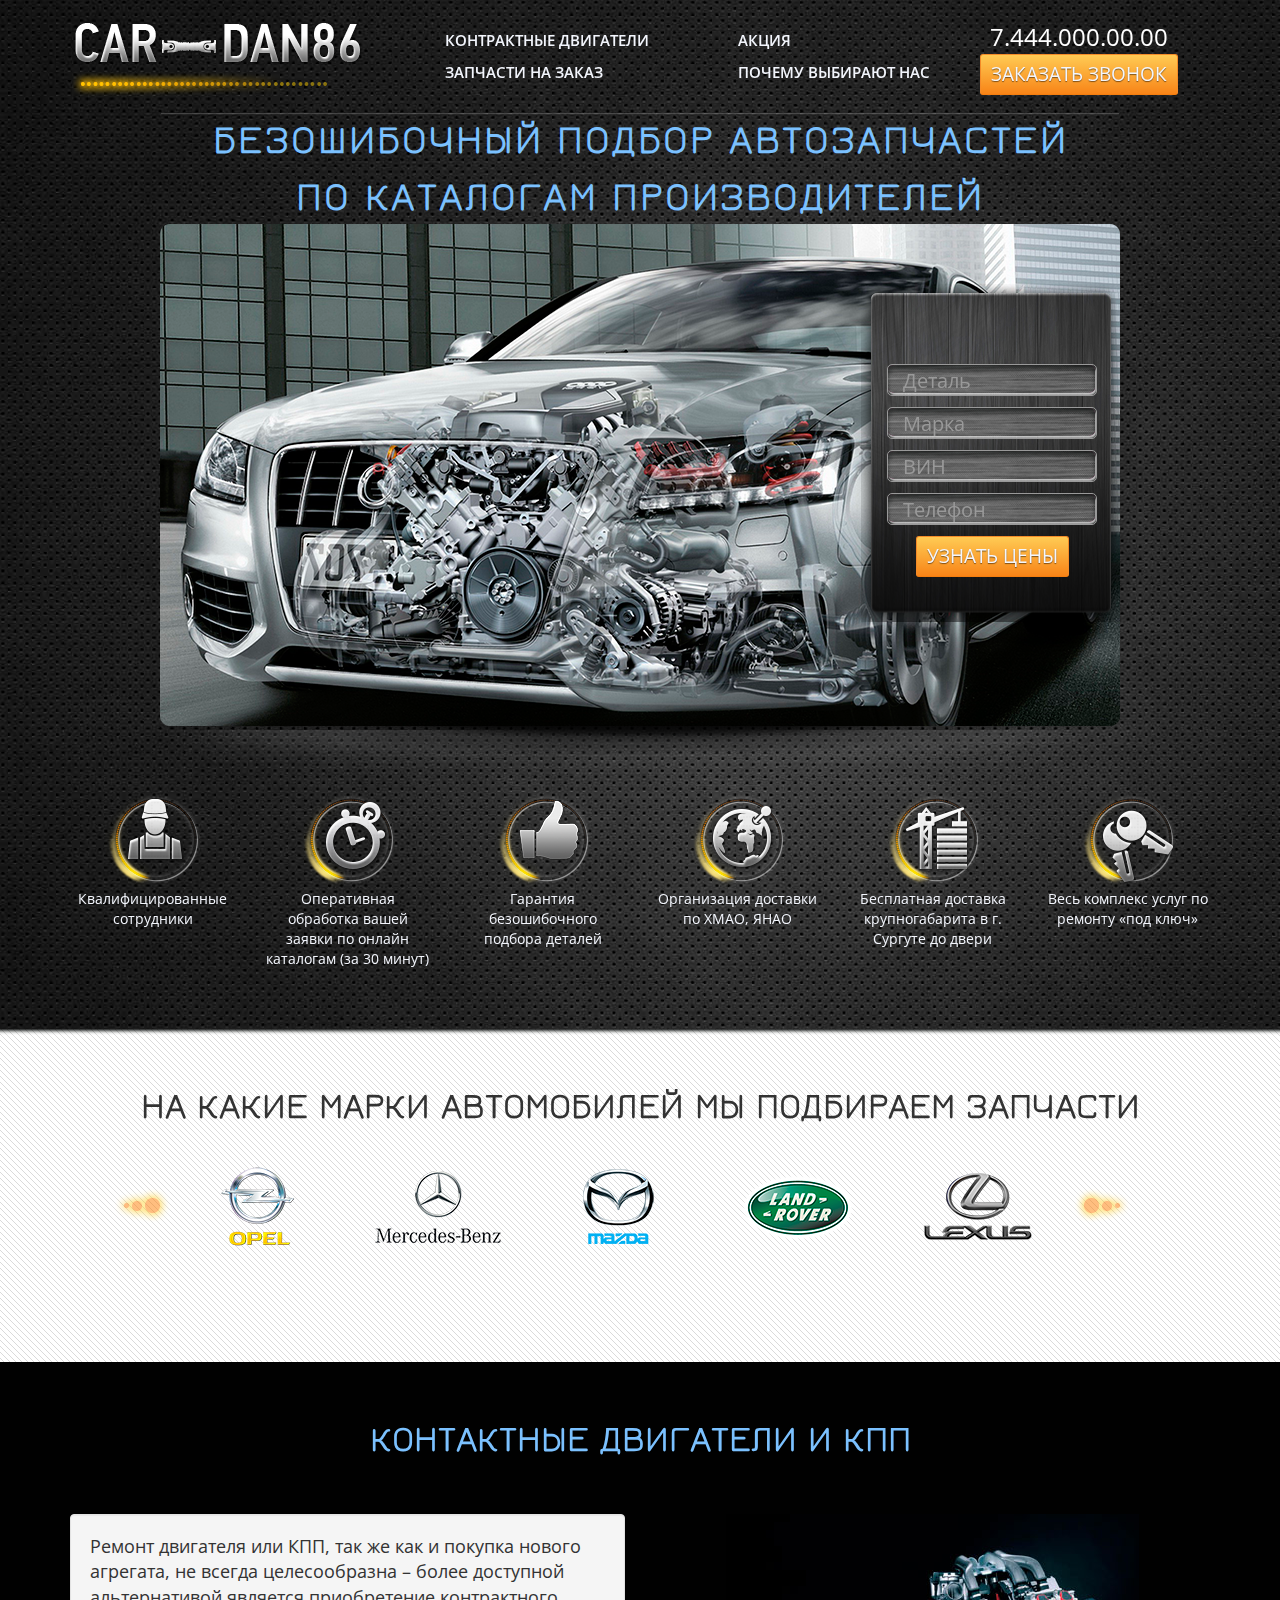
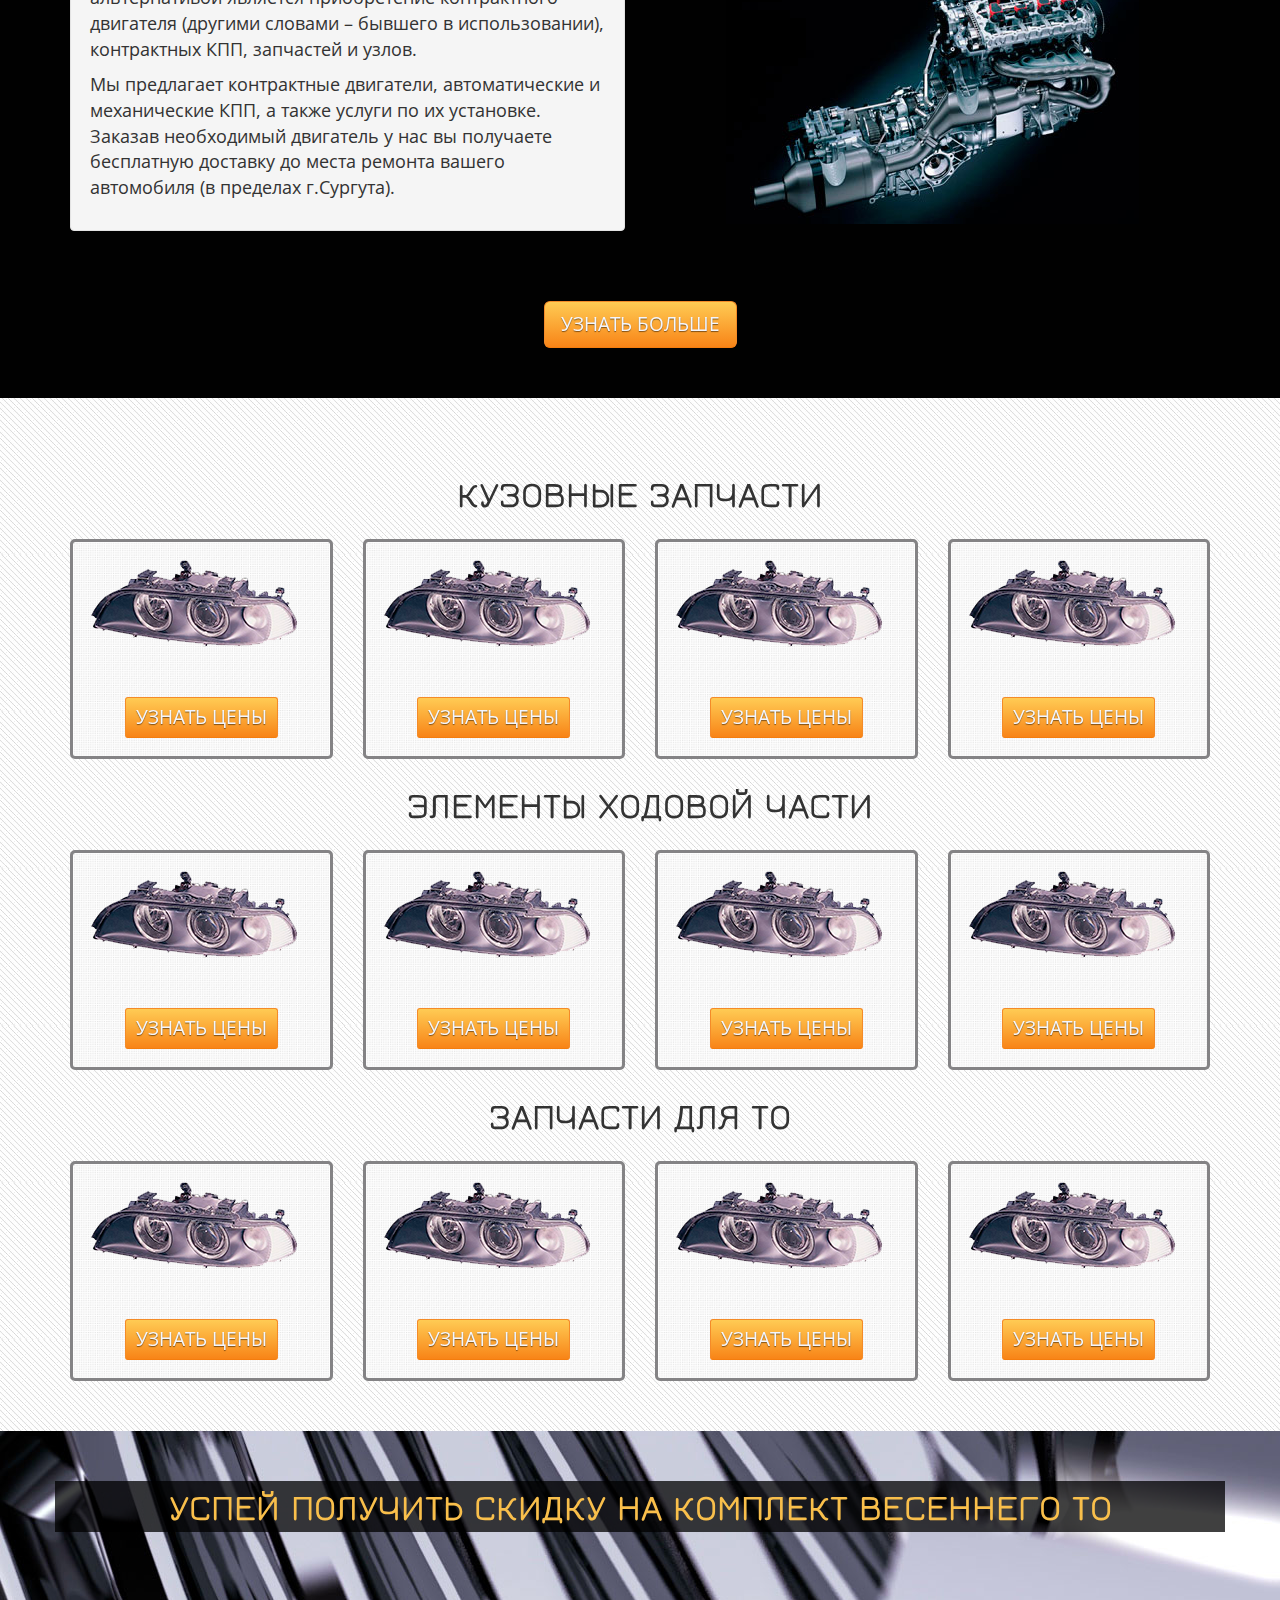
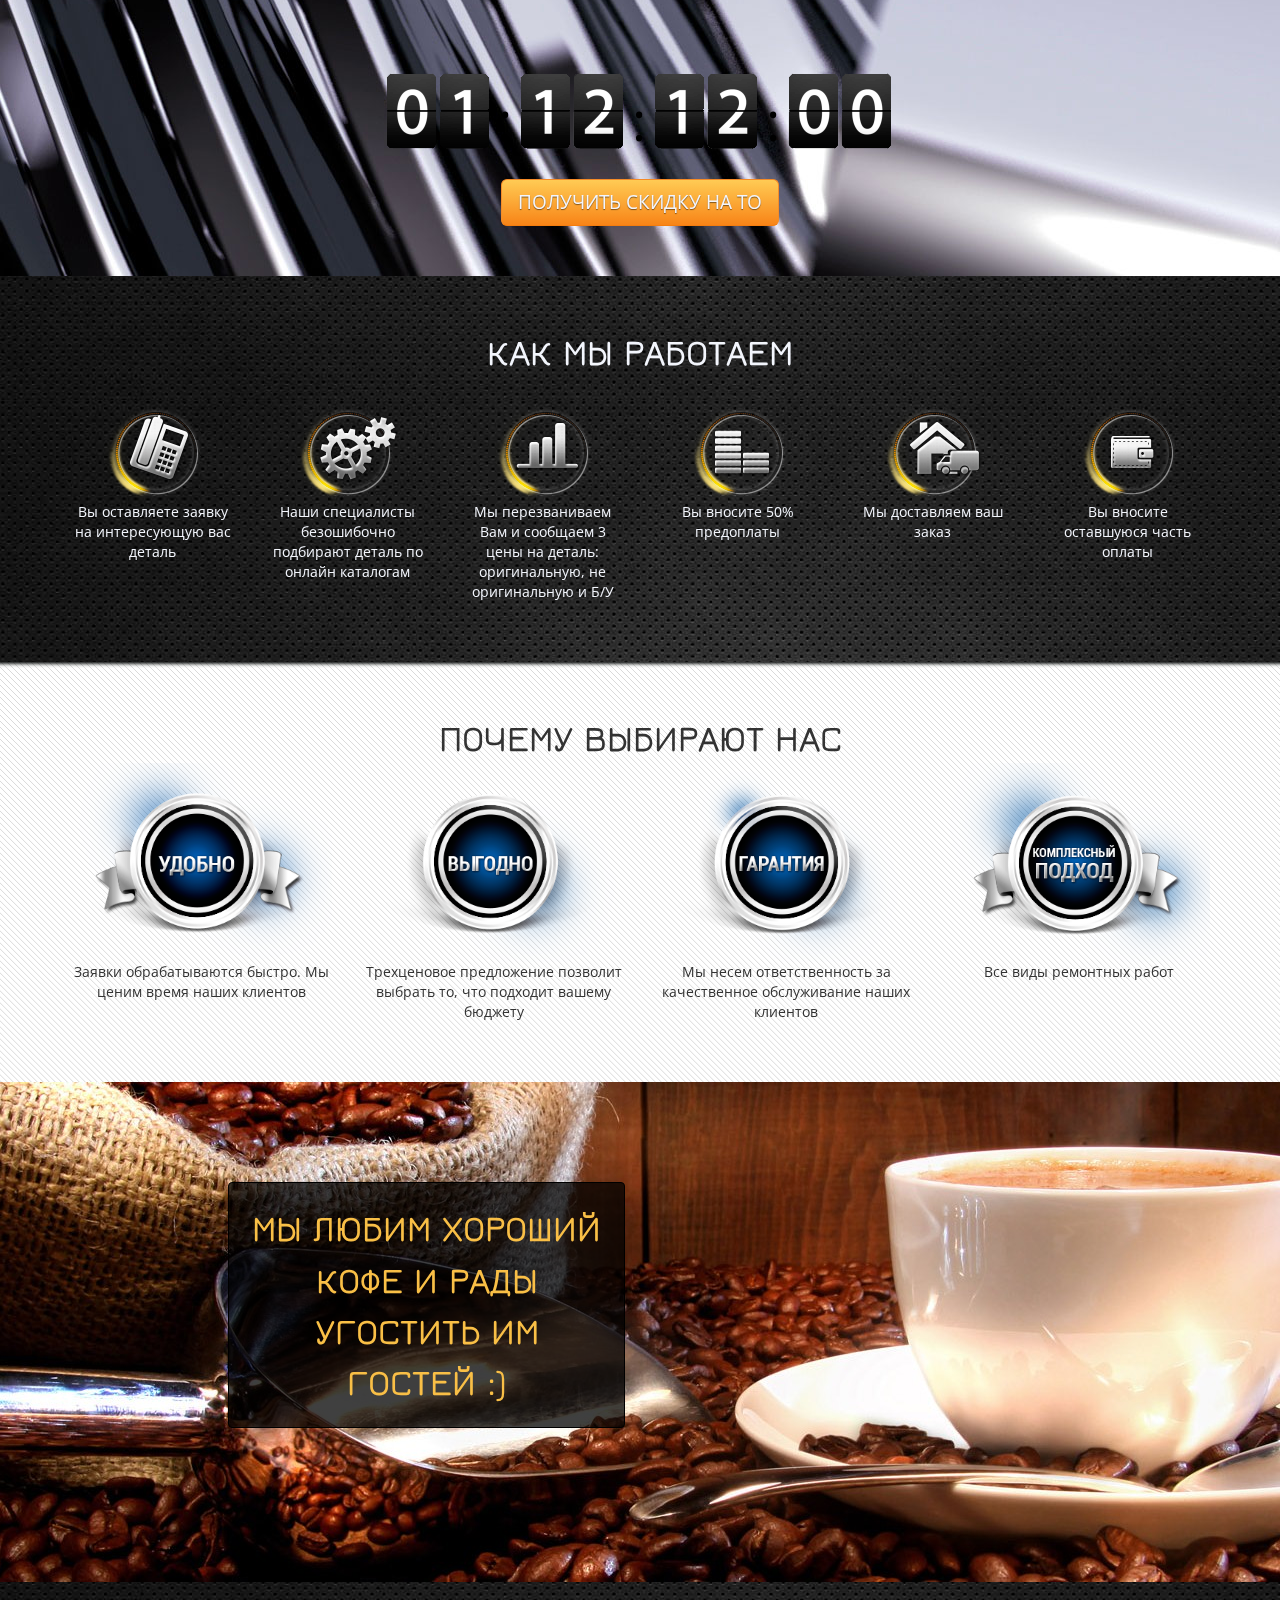
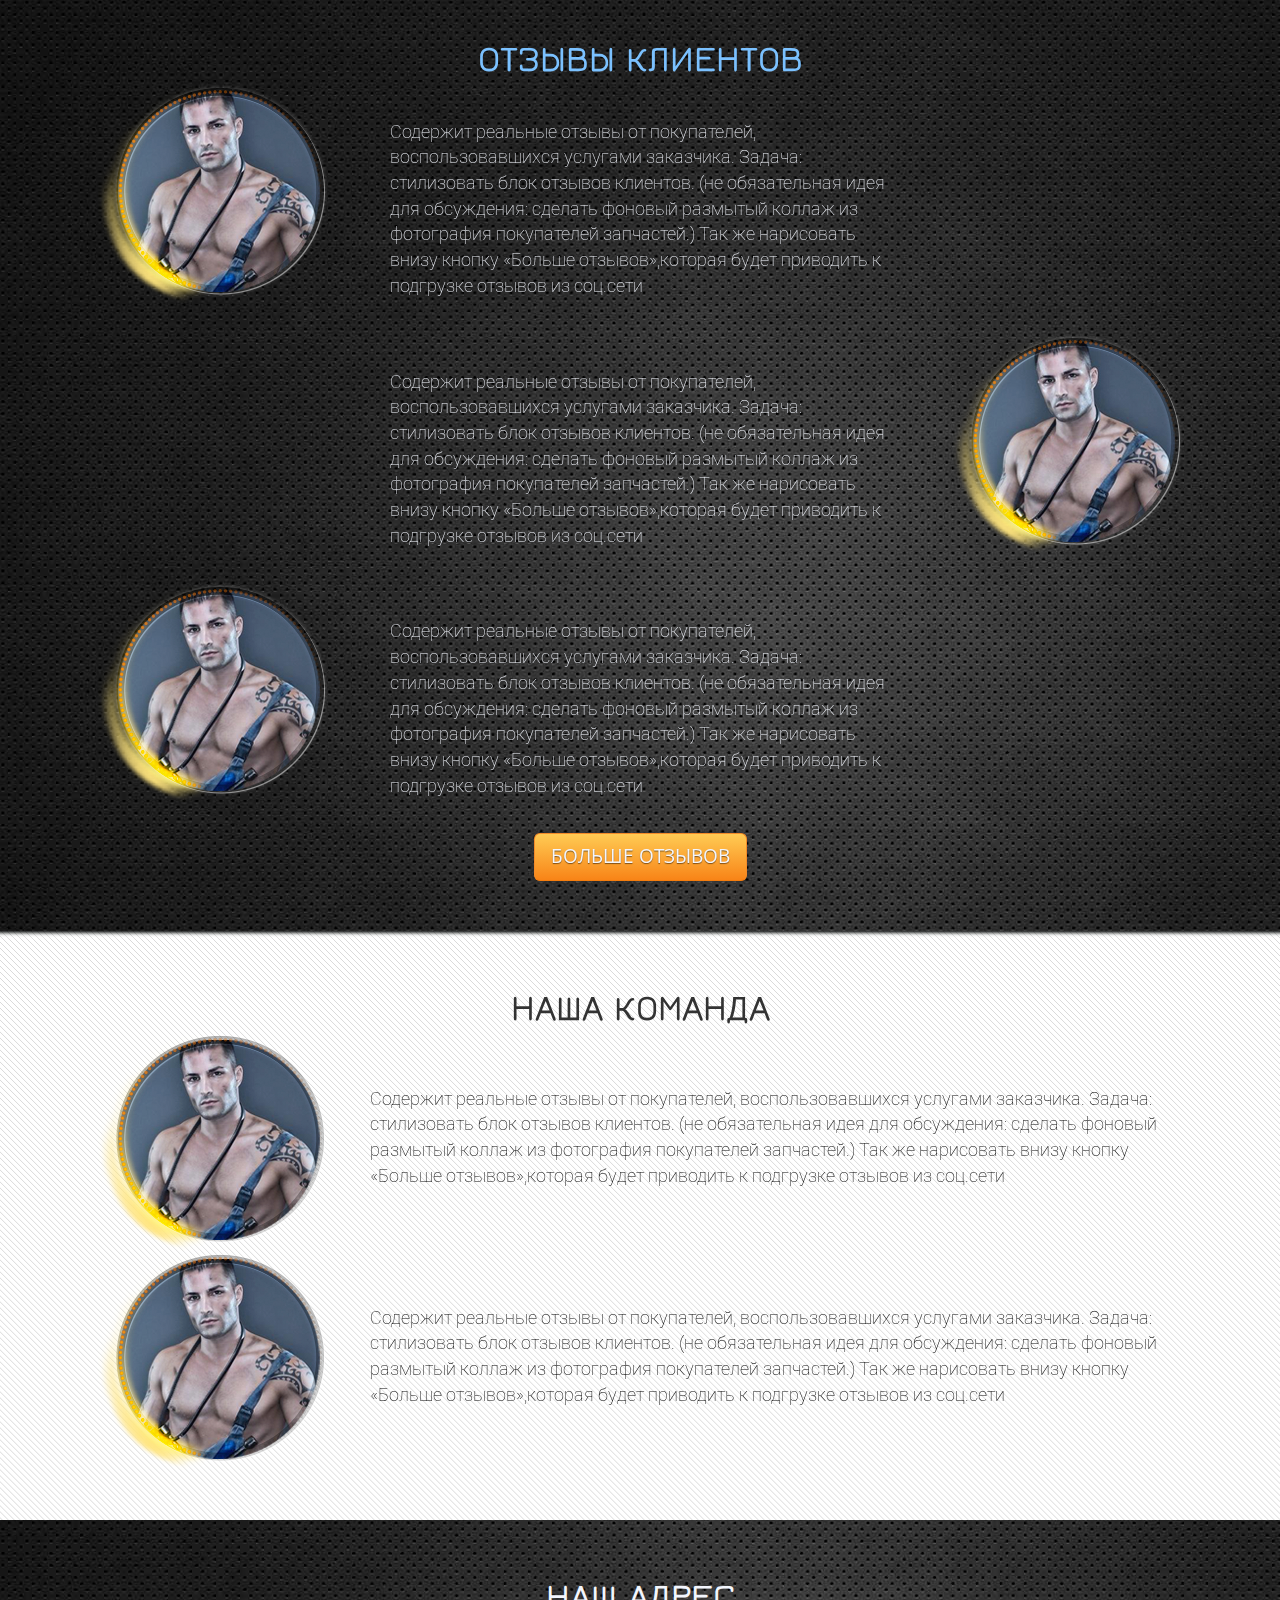
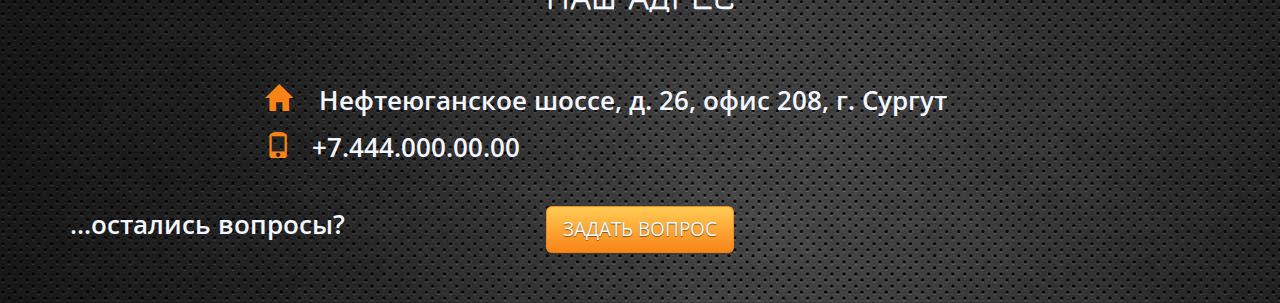
==== commit 977a0785: "Add Yandex Maps and contacts" ====
--- a/index.html
+++ b/index.html
@@ -44,7 +44,7 @@
                     </div>
                     <div class="col-md-3 text-center">
                         <span class="contactphone">7.444.000.00.00</span>
-                        <button data-target="#design" data-toggle="modal" class="btn btn-lg btn-top-call wobble-horizontal"></button>
+                        <button data-target="#design" data-toggle="modal" class="btn btn-sm btn-custom">Заказать звонок</button>
                     </div>
 
                 </div><!-- /row -->
@@ -81,7 +81,7 @@
                                         <!--<div class="input-group form-templ email_ico">
                                           <input type="email" name="email" class="form-control input-templ_email" placeholder="E-mail" required>
                                         </div>-->
-                                        <input type="submit" value="" class="btn btn-top-form"><span class="network-name"></span></a>
+                                        <input type="submit" value="Узнать цены" class="btn btn-sm btn-custom center-block">
                                     </form>
                                 </div>
                             </div>  
@@ -195,12 +195,10 @@
         <!-- ================================ ДВИГАТЕЛИ И КПП =========================== -->
 
         <div id="link1" class="section-engine-kpp">
-
             <div class="container">
                 <div class="col-md-12 text-center blue-title">
                     КОНТАКТНЫЕ ДВИГАТЕЛИ И КПП
                 </div>
-
                 <div class="row top-50">
                     <div class="col-md-6 engine-text">
                         <div class="well">
@@ -216,15 +214,13 @@
                             </p>
                         </div>
                     </div>
-
                     <div class="col-md-6">
                         <img class=" img-responsive center-block" src="img/engine_pic.jpg">
                     </div>
-
                 </div>
 
                 <div class="col-md-12 text-center top-50">
-                    <button data-target="#design" data-toggle="modal" class="btn btn-lg btn-know-big wobble-vertical"></button>
+                    <button data-target="#design" data-toggle="modal" class="btn btn-lg btn-custom">Узнать больше</button>
                 </div>
 
             </div><!-- /.container -->
@@ -234,40 +230,36 @@
         <!-- ================================ КУЗОВНЫЕ ЗАПЧАСТИ =========================== -->
 
         <div id="link2" class="section-kuzov-part">
-
-            <div class="container">
-
+            <div class="container">
                 <div class="row">
                     <div class="col-md-12 text-center grey-title category-block">
                         КУЗОВНЫЕ ЗАПЧАСТИ
                     </div>
-
-                    <div class="col-md-3 ">
-                        <div class="part-block">
-                            <img class="car-part img-responsive" src="img/sample_pic.png">
-                            <button data-target="#design" data-toggle="modal" class="btn btn-lg btn-know-price"></button>
-                        </div>
-                    </div>
-                    <div class="col-md-3 ">
-                        <div class="part-block">
-                            <img class="car-part img-responsive" src="img/sample_pic.png">
-                            <button data-target="#design" data-toggle="modal" class="btn btn-lg btn-know-price"></button>
-                        </div>
-                    </div>
-                    <div class="col-md-3 ">
-                        <div class="part-block">
-                            <img class="car-part img-responsive" src="img/sample_pic.png">
-                            <button data-target="#design" data-toggle="modal" class="btn btn-lg btn-know-price"></button>
-                        </div>
-                    </div>
-                    <div class="col-md-3 ">
-                        <div class="part-block">
-                            <img class="car-part img-responsive" src="img/sample_pic.png">
-                            <button data-target="#design" data-toggle="modal" class="btn btn-lg btn-know-price"></button>
-                        </div>
-                    </div>
-                </div>
-
+                    <div class="col-md-3 ">
+                        <div class="part-block">
+                            <img class="car-part img-responsive" src="img/sample_pic.png">
+                            <button data-target="#design" data-toggle="modal" class="btn btn-sm btn-custom">Узнать цены</button>
+                        </div>
+                    </div>
+                    <div class="col-md-3 ">
+                        <div class="part-block">
+                            <img class="car-part img-responsive" src="img/sample_pic.png">
+                            <button data-target="#design" data-toggle="modal" class="btn btn-sm btn-custom">Узнать цены</button>
+                        </div>
+                    </div>
+                    <div class="col-md-3 ">
+                        <div class="part-block">
+                            <img class="car-part img-responsive" src="img/sample_pic.png">
+                            <button data-target="#design" data-toggle="modal" class="btn btn-sm btn-custom">Узнать цены</button>
+                        </div>
+                    </div>
+                    <div class="col-md-3 ">
+                        <div class="part-block">
+                            <img class="car-part img-responsive" src="img/sample_pic.png">
+                            <button data-target="#design" data-toggle="modal" class="btn btn-sm btn-custom">Узнать цены</button>
+                        </div>
+                    </div>
+                </div>
                 <div class="row">
                     <div class="col-md-12 text-center grey-title category-block">
                         ЭЛЕМЕНТЫ ХОДОВОЙ ЧАСТИ
@@ -276,56 +268,54 @@
                     <div class="col-md-3 ">
                         <div class="part-block">
                             <img class="car-part img-responsive" src="img/sample_pic.png">
-                            <button data-target="#design" data-toggle="modal" class="btn btn-lg btn-know-price"></button>
-                        </div>
-                    </div>
-                    <div class="col-md-3 ">
-                        <div class="part-block">
-                            <img class="car-part img-responsive" src="img/sample_pic.png">
-                            <button data-target="#design" data-toggle="modal" class="btn btn-lg btn-know-price"></button>
-                        </div>
-                    </div>
-                    <div class="col-md-3 ">
-                        <div class="part-block">
-                            <img class="car-part img-responsive" src="img/sample_pic.png">
-                            <button data-target="#design" data-toggle="modal" class="btn btn-lg btn-know-price"></button>
-                        </div>
-                    </div>
-                    <div class="col-md-3 ">
-                        <div class="part-block">
-                            <img class="car-part img-responsive" src="img/sample_pic.png">
-                            <button data-target="#design" data-toggle="modal" class="btn btn-lg btn-know-price"></button>
-                        </div>
-                    </div>
-                </div>
-
+                            <button data-target="#design" data-toggle="modal" class="btn btn-sm btn-custom">Узнать цены</button>
+                        </div>
+                    </div>
+                    <div class="col-md-3 ">
+                        <div class="part-block">
+                            <img class="car-part img-responsive" src="img/sample_pic.png">
+                            <button data-target="#design" data-toggle="modal" class="btn btn-sm btn-custom">Узнать цены</button>
+                        </div>
+                    </div>
+                    <div class="col-md-3 ">
+                        <div class="part-block">
+                            <img class="car-part img-responsive" src="img/sample_pic.png">
+                            <button data-target="#design" data-toggle="modal" class="btn btn-sm btn-custom">Узнать цены</button>
+                        </div>
+                    </div>
+                    <div class="col-md-3 ">
+                        <div class="part-block">
+                            <img class="car-part img-responsive" src="img/sample_pic.png">
+                            <button data-target="#design" data-toggle="modal" class="btn btn-sm btn-custom">Узнать цены</button>
+                        </div>
+                    </div>
+                </div>
                 <div class="row">
                     <div class="col-md-12 text-center grey-title category-block">
                         ЗАПЧАСТИ ДЛЯ ТО
                     </div>
-
-                    <div class="col-md-3 ">
-                        <div class="part-block">
-                            <img class="car-part img-responsive" src="img/sample_pic.png">
-                            <button data-target="#design" data-toggle="modal" class="btn btn-lg btn-know-price"></button>
-                        </div>
-                    </div>
-                    <div class="col-md-3 ">
-                        <div class="part-block">
-                            <img class="car-part img-responsive" src="img/sample_pic.png">
-                            <button data-target="#design" data-toggle="modal" class="btn btn-lg btn-know-price"></button>
-                        </div>
-                    </div>
-                    <div class="col-md-3 ">
-                        <div class="part-block">
-                            <img class="car-part img-responsive" src="img/sample_pic.png">
-                            <button data-target="#design" data-toggle="modal" class="btn btn-lg btn-know-price"></button>
-                        </div>
-                    </div>
-                    <div class="col-md-3 ">
-                        <div class="part-block">
-                            <img class="car-part img-responsive" src="img/sample_pic.png">
-                            <button data-target="#design" data-toggle="modal" class="btn btn-lg btn-know-price"></button>
+                    <div class="col-md-3 ">
+                        <div class="part-block">
+                            <img class="car-part img-responsive" src="img/sample_pic.png">
+                            <button data-target="#design" data-toggle="modal" class="btn btn-sm btn-custom">Узнать цены</button>
+                        </div>
+                    </div>
+                    <div class="col-md-3 ">
+                        <div class="part-block">
+                            <img class="car-part img-responsive" src="img/sample_pic.png">
+                            <button data-target="#design" data-toggle="modal" class="btn btn-sm btn-custom">Узнать цены</button>
+                        </div>
+                    </div>
+                    <div class="col-md-3 ">
+                        <div class="part-block">
+                            <img class="car-part img-responsive" src="img/sample_pic.png">
+                            <button data-target="#design" data-toggle="modal" class="btn btn-sm btn-custom">Узнать цены</button>
+                        </div>
+                    </div>
+                    <div class="col-md-3 ">
+                        <div class="part-block">
+                            <img class="car-part img-responsive" src="img/sample_pic.png">
+                            <button data-target="#design" data-toggle="modal" class="btn btn-sm btn-custom">Узнать цены</button>
                         </div>
                     </div>
                 </div>
@@ -358,7 +348,7 @@
                             </div>-->
                         </div>    
                         <div class="col-md-10 col-md-offset-1">
-                            <button data-target="#design" data-toggle="modal" class="btn btn-lg btn-discount wobble-vertical"></button>
+                            <button data-target="#design" data-toggle="modal" class="btn btn-lg btn-custom">Получить скидку на ТО</button>
                         </div>
                     </div>
                 </div>
@@ -487,7 +477,7 @@
                 </div>
 
                 <div class="col-md-12 text-center">
-                    <button data-target="#design" data-toggle="modal" class="btn btn-lg btn-comments wobble-vertical"></button>
+                     <button type="button" data-target="#design" data-toggle="modal" class="btn btn-lg btn-custom">Больше отзывов</button>
                 </div>
 
             </div><!-- /.container -->
@@ -541,34 +531,30 @@
                 <div class="col-md-12 text-center white-title">
                     НАШ АДРЕС
                 </div>
-
-                <div class="row">
-                    <div class="col-md-12">
-                        <div class="map">
-                            <img src="img/sample_map.jpg" width="100%">
-                        </div>
-                    </div>
-                </div>
-
+            </div><!-- /.container -->
+            <script type="text/javascript" charset="utf-8" src="//api-maps.yandex.ru/services/constructor/1.0/js/?sid=nOg8_J8sejjLmg6XsBPSfLJl3KwhjuyS&height=450"></script>
+            <div class="container">
+                <div class="row bottom-line">
+                    <div class="col-md-10 col-md-offset-2">
+                        <p class="bottom-text"><span class="glyphicon glyphicon-home"></span>&nbsp;&nbsp;&nbsp;
+                            Нефтеюганское шоссе, д. 26, офис 208, г. Сургут</p>                    
+                        <p class="bottom-text">
+                            <span class="glyphicon glyphicon-phone"></span>&nbsp;&nbsp;&nbsp;+7.444.000.00.00</p>
+                    </div>
+                </div>
                 <div class="row bottom-line">
                     <div class="col-md-4 bottom-text">...остались вопросы?</div>
                     <div class="col-md-4 text-center">
-                        <button data-target="#design" data-toggle="modal" class="btn btn-lg btn-question wobble-vertical"></button>
-                    </div>
-                    <div class="col-md-3 col-md-offset-1 bottom-text">Контакты</div>
+                        <button type="button" data-target="#design" data-toggle="modal" class="btn btn-lg btn-custom">Задать вопрос</button>
+                    </div>                    
                 </div>
 
             </div><!-- /.container -->
         </div><!-- /.content-section-a -->
         <!-- ================================ КОНТАКТЫ =========================== -->
 
-        <!-- modal form -->
-
-        <script>
-            $('#design').modal('toggle')
-        </script>
-
-        <div class="modal fade" id="design" role="dialog" aria-labelledby="myModalLabel" aria-hidden="true">
+        <!-- modal form -->        
+        <div class="modal fade" id="design" tabindex="-1" role="dialog" aria-labelledby="designLabel" aria-hidden="true">
             <div class="modal-dialog">
                 <div class="modal-content">
                     <div class="modal-header">
@@ -593,7 +579,7 @@
                                 <!--<div class="input-group form-templ">
                                   <input type="email" name="email" class="form-control modin-templ-email" placeholder="E-mail" required>
                                 </div>-->
-                                <input type="submit" value="Отправить" class="btn btn-template-modal btn-lg"><span class="network-name"></span>
+                                <input type="submit" value="Отправить" class="btn btn-custom btn-sm center-block">
                             </form>
 
                         </div>
@@ -601,18 +587,17 @@
                 </div><!-- /.modal-content -->
             </div><!-- /.modal-dialog -->
         </div><!-- /.modal -->
-
         <!-- /modal form -->
-    </div>
-    <!-- JavaScript -->
-    <script src="js/jquery-1.10.1.min.js"></script>
-    <script src="js/bootstrap.min.js"></script>
-    <script src="js/jquery.countdown.js"></script>
-    <script src="js/jquery.scrollTo.min.js"></script>
-    <script src="js/script.js"></script>
-
-
-    <!--<script  type="text/javascript" src="http://code.jquery.com/jquery-1.7.2.min.js"></script>-->
-
-</body>
+
+        <!-- JavaScript -->
+        <script src="js/jquery-1.10.1.min.js"></script>
+        <script src="js/bootstrap.min.js"></script>
+        <script src="js/jquery.countdown.js"></script>
+        <script src="js/jquery.scrollTo.min.js"></script>
+        <script src="js/script.js"></script>
+
+
+        <!--<script  type="text/javascript" src="http://code.jquery.com/jquery-1.7.2.min.js"></script>-->
+
+    </body>
 </html>--- a/css/custom.css
+++ b/css/custom.css
@@ -50,11 +50,11 @@
     padding: 0;
 }
 #menu.affix .contactphone {  
-    color: #f9bf4b;
+    color: #f88417;
     margin-top: 5px;
     display: block;
 }        
-#menu.affix .btn-top-call {
+#menu.affix .btn-custom {
     display:none;
 }
 #menu .links{
@@ -178,7 +178,7 @@
 .white-title {
     font-size: 36px;
     font-family: Jura;
-    color: #fff;
+    color: #f3f6fd;
     font-weight: 600;
     text-transform: uppercase;
     padding: 0 0 30px 0;
@@ -312,7 +312,7 @@
     font-family: Roboto;
     font-size: 18px;
     font-weight: 100;
-    color: #fff;
+    color: #f3f6fd;
 }
 .comment-block {
     display: inline-table;
@@ -339,7 +339,7 @@
     padding: 50px 0;
 }
 .bottom-text {
-    color: #FFFFFF;
+    color: #f3f6fd;
     font-size: 26px;
     font-weight: 600;
 }
@@ -445,82 +445,6 @@
     color: #B07150;
     font-family: Segoe UI;
 }
-.btn-template-bluu {
-    background: linear-gradient(to top, #289cd8, #35b2f3) repeat scroll 0 0 rgba(0, 0, 0, 0);
-    border: 1px solid #75ccf9;
-    color: #fff;
-    font-size: 18px;
-    padding: 10px 35px;
-    box-shadow: 0px 2px #333;
-}
-.btn-template-bluu:hover {
-    background: linear-gradient(to top, #35b2f3, #289cd8) repeat scroll 0 0 rgba(0, 0, 0, 0);
-    border: medium none #FFC305;
-    color: #fff;
-}
-.btn-template-blu {
-    background: linear-gradient(to top, #289cd8, #35b2f3) repeat scroll 0 0 rgba(0, 0, 0, 0);
-    border: 1px solid #75ccf9;
-    color: #fff;
-    font-size: 180%;
-    padding: 10px 35px;
-    box-shadow: 0px 2px #333;
-}
-.btn-template-blu:hover {
-    background: linear-gradient(to top, #35b2f3, #289cd8) repeat scroll 0 0 rgba(0, 0, 0, 0);
-    border: medium none #FFC305;
-    color: #fff;
-}
-.btn-template-red {
-    background: linear-gradient(to top, #D32C2E, #F1484A) repeat scroll 0 0 rgba(0, 0, 0, 0);
-    border: 1px solid #912517;
-    box-shadow: 0 2px #333333;
-    color: #FFFFFF;
-    font-size: 26px;
-    padding: 8px 110px;
-    margin-left: 0px;
-}
-.btn-template-red:hover {
-    background: linear-gradient(to top, #f1484a, #d32c2e) repeat scroll 0 0 rgba(0, 0, 0, 0);
-    border: medium none #FFC305;
-    color: #fff;
-}
-.btn-template-order {
-    background: linear-gradient(to top, #289cd8, #35b2f3) repeat scroll 0 0 rgba(0, 0, 0, 0);
-    border: 1px solid #75ccf9;
-    color: #fff;
-    font-size: 18px;
-    padding: 10px 35px;
-    box-shadow: 0px 2px #333;
-}
-.btn-template-order:hover {
-    background: linear-gradient(to top, #35b2f3, #289cd8) repeat scroll 0 0 rgba(0, 0, 0, 0);
-    border: medium none #75ccf9;
-    color: #fff;
-}
-.btn-template-order-red {
-    background: linear-gradient(to top, #d32c2e, #f1484a) repeat scroll 0 0 rgba(0, 0, 0, 0);
-    border: 1px solid #912517;
-    color: #fff;
-    font-size: 18px;
-    padding: 10px 35px;
-    box-shadow: 0px 2px #333;
-}
-.btn-template-order-red:hover {
-    background: linear-gradient(to top, #f1484a, #d32c2e) repeat scroll 0 0 rgba(0, 0, 0, 0);
-    border: medium none #912517;
-    color: #fff;
-}
-.btn-template-modal {
-    background: url(../img/modal_btn.png) no-repeat;
-    color: #FFFFFF;
-    font-size: 20px;
-    margin-left: 10px;
-    padding: 4px 38px;
-}
-.btn-template-modal:hover {
-    #    background: background: url(../img/modal_btnh.png) no-repeat;;
-}
 .titleb {
     font-family: Segoe UI;
     font-size: 200%;
@@ -643,7 +567,7 @@
     outline: 0 none;
 }
 .form-control:-moz-placeholder {
-    color: #fff;
+    color: #f3f6fd;
     opacity: 1;
     text-shadow: 1px 1px #000;
     font-family: Roboto;
@@ -651,7 +575,7 @@
     font-size: 17px;
 }
 .form-control::-moz-placeholder {
-    color: #fff;
+    color: #f3f6fd;
     opacity: 1;
     text-shadow: 1px 1px #000;
     font-family: Roboto;
@@ -697,7 +621,7 @@
     font-size: 1.4em;
 }
 .agreea a {
-    color: #FFFFFF;
+    color: #f3f6fd;
     cursor: pointer;
     font-size: 1.3em;
 }
@@ -922,7 +846,7 @@
 .modal-form-templ {
 }
 .mhead-form-text {
-    color: #fff;
+    color: #f3f6fd;
     font-size: 18px;
     padding: 0 100px 15px 0px;
     position: relative;
@@ -935,6 +859,7 @@
     padding: 95px 0 0 0;
     opacity: 0.3;
     position: fixed;
+    left: 0;
 }
 
 .carousel-comment-caption {
@@ -1001,7 +926,7 @@
     margin-right: 26px;
 }
 .comment-text {
-    color: #fff;
+    color: #f3f6fd;
     position: relative;
     text-shadow: none;
     text-align: left;
@@ -1086,4 +1011,31 @@
     overflow: hidden;
     background: url(../video/poster.jpg) no-repeat;
     background-size: cover; 
+}
+
+.btn-custom {
+    background-color: #f88417 !important;
+    background-repeat: repeat-x;
+    filter: progid:DXImageTransform.Microsoft.gradient(startColorstr="#ffcb54", endColorstr="#f88417");
+    background-image: -khtml-gradient(linear, left top, left bottom, from(#ffcb54), to(#f88417));
+    background-image: -moz-linear-gradient(top, #ffcb54, #f88417);
+    background-image: -ms-linear-gradient(top, #ffcb54, #f88417);
+    background-image: -webkit-gradient(linear, left top, left bottom, color-stop(0%, #ffcb54), color-stop(100%, #f88417));
+    background-image: -webkit-linear-gradient(top, #ffcb54, #f88417);
+    background-image: -o-linear-gradient(top, #ffcb54, #f88417);
+    background-image: linear-gradient(#ffcb54, #f88417);
+    border-color: #f48b28 #f48b28 hsl(29, 91%, 50.5%);
+    color: #f3f6fd !important;
+    font-family: Open Sans;
+    font-size: 19px;
+    text-transform: uppercase;
+    text-shadow: 0 1px 1px rgba(0, 0, 0, 0.5);
+    -webkit-font-smoothing: antialiased;
+}
+.btn-custom:hover{
+    background-position: 0 -15px;
+}
+
+.bottom-text .glyphicon {
+    color: #F88417;
 }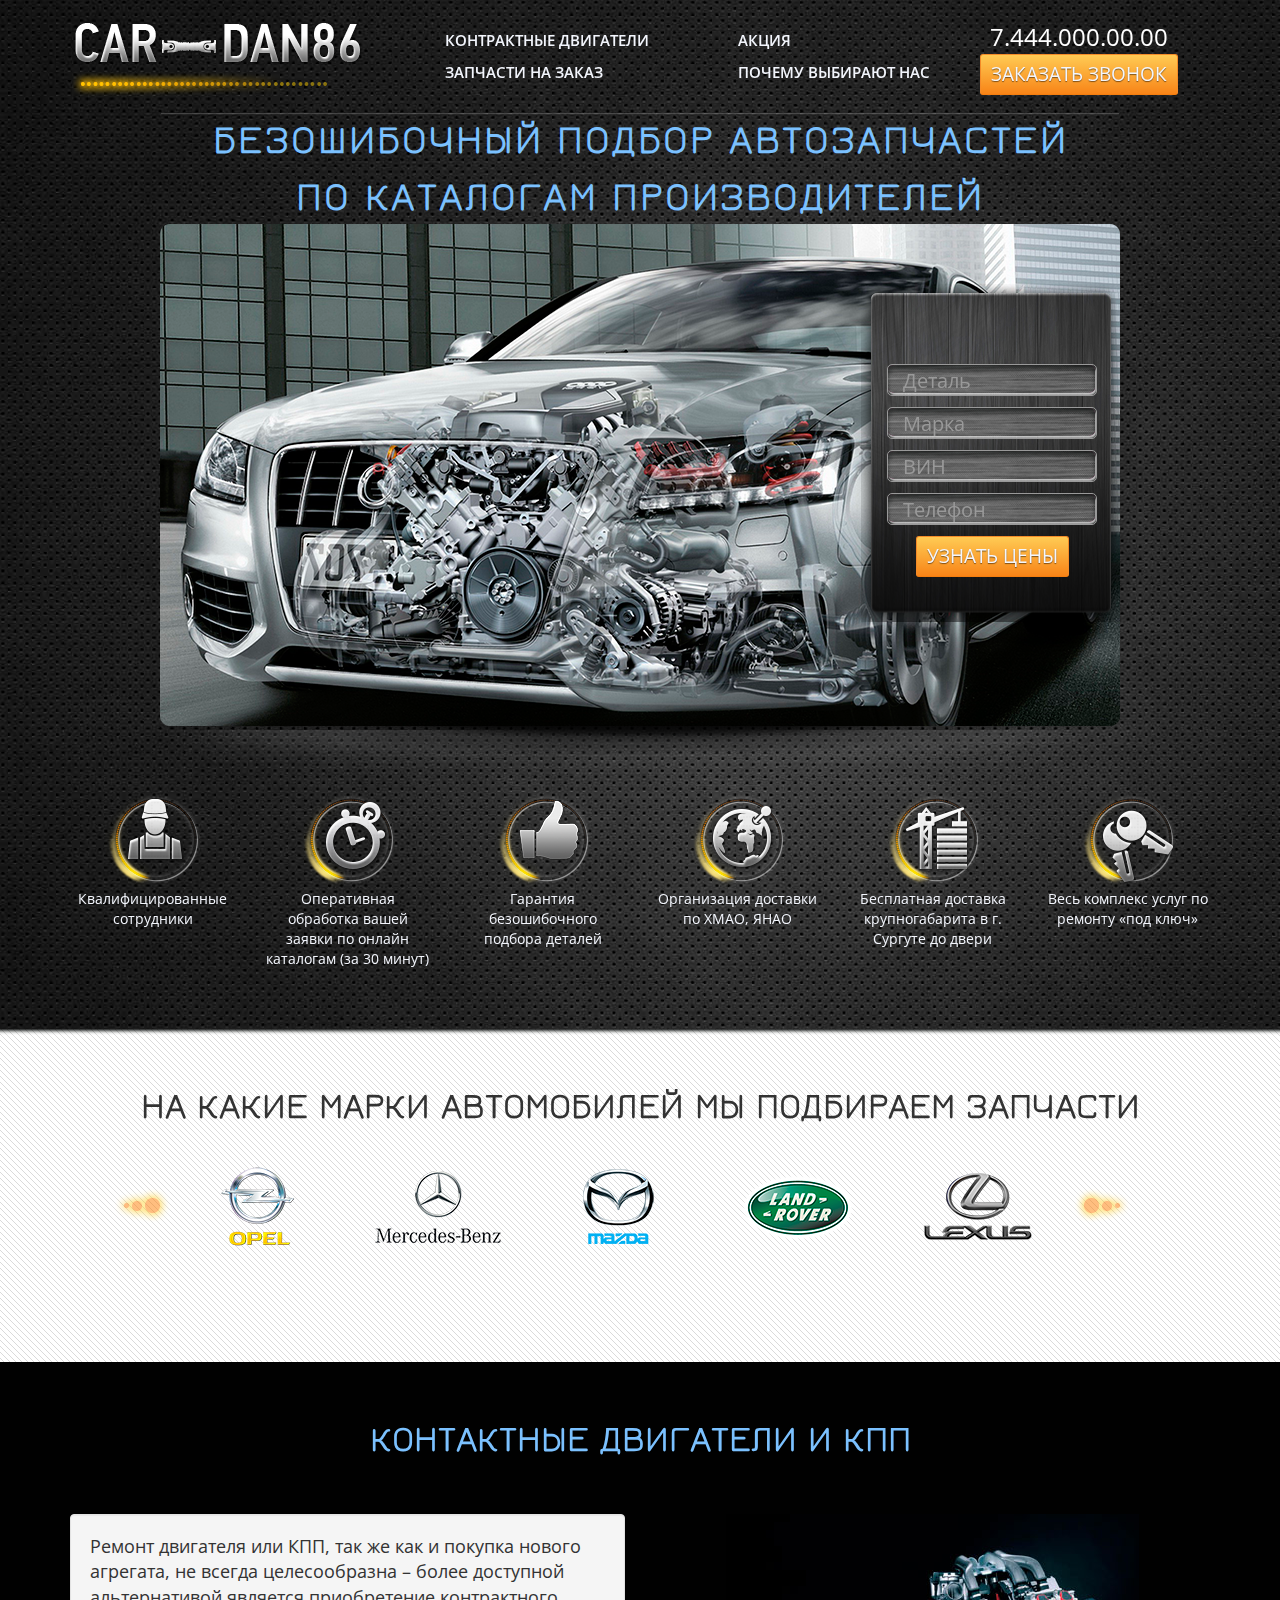
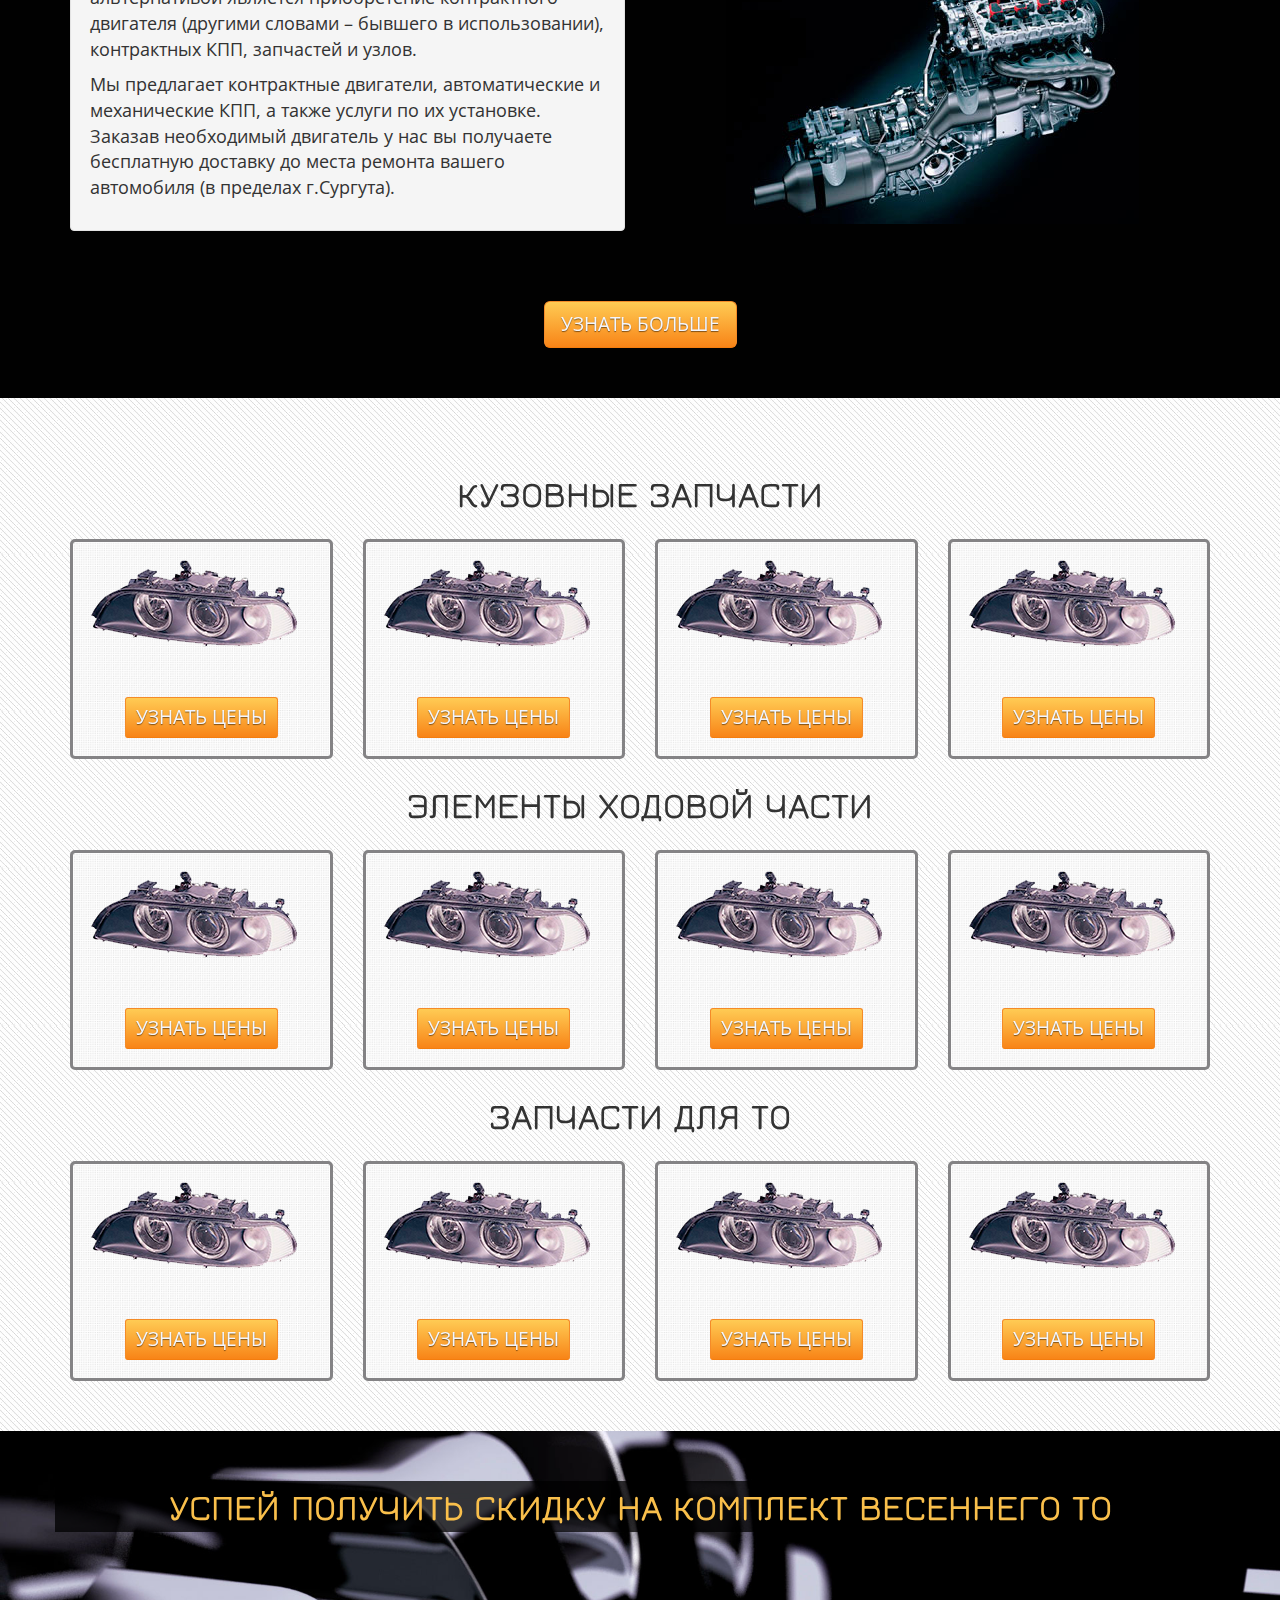
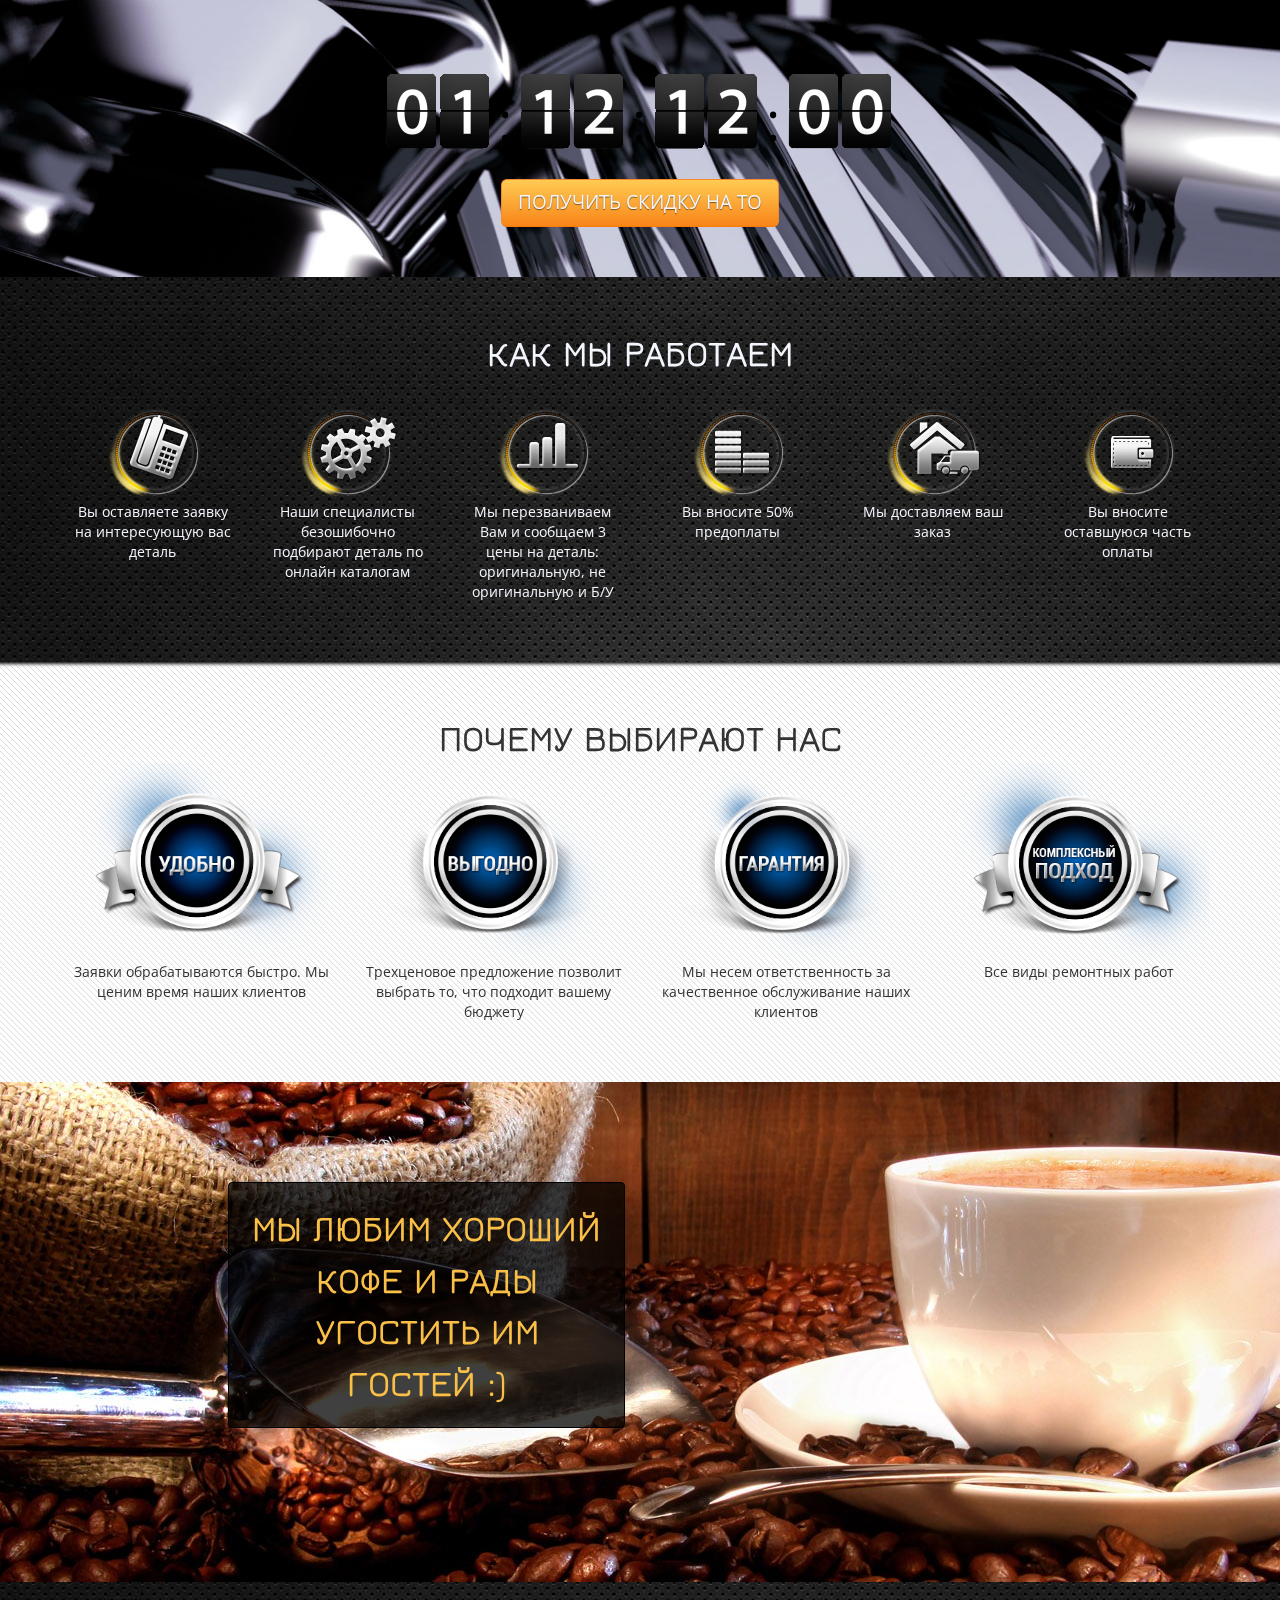
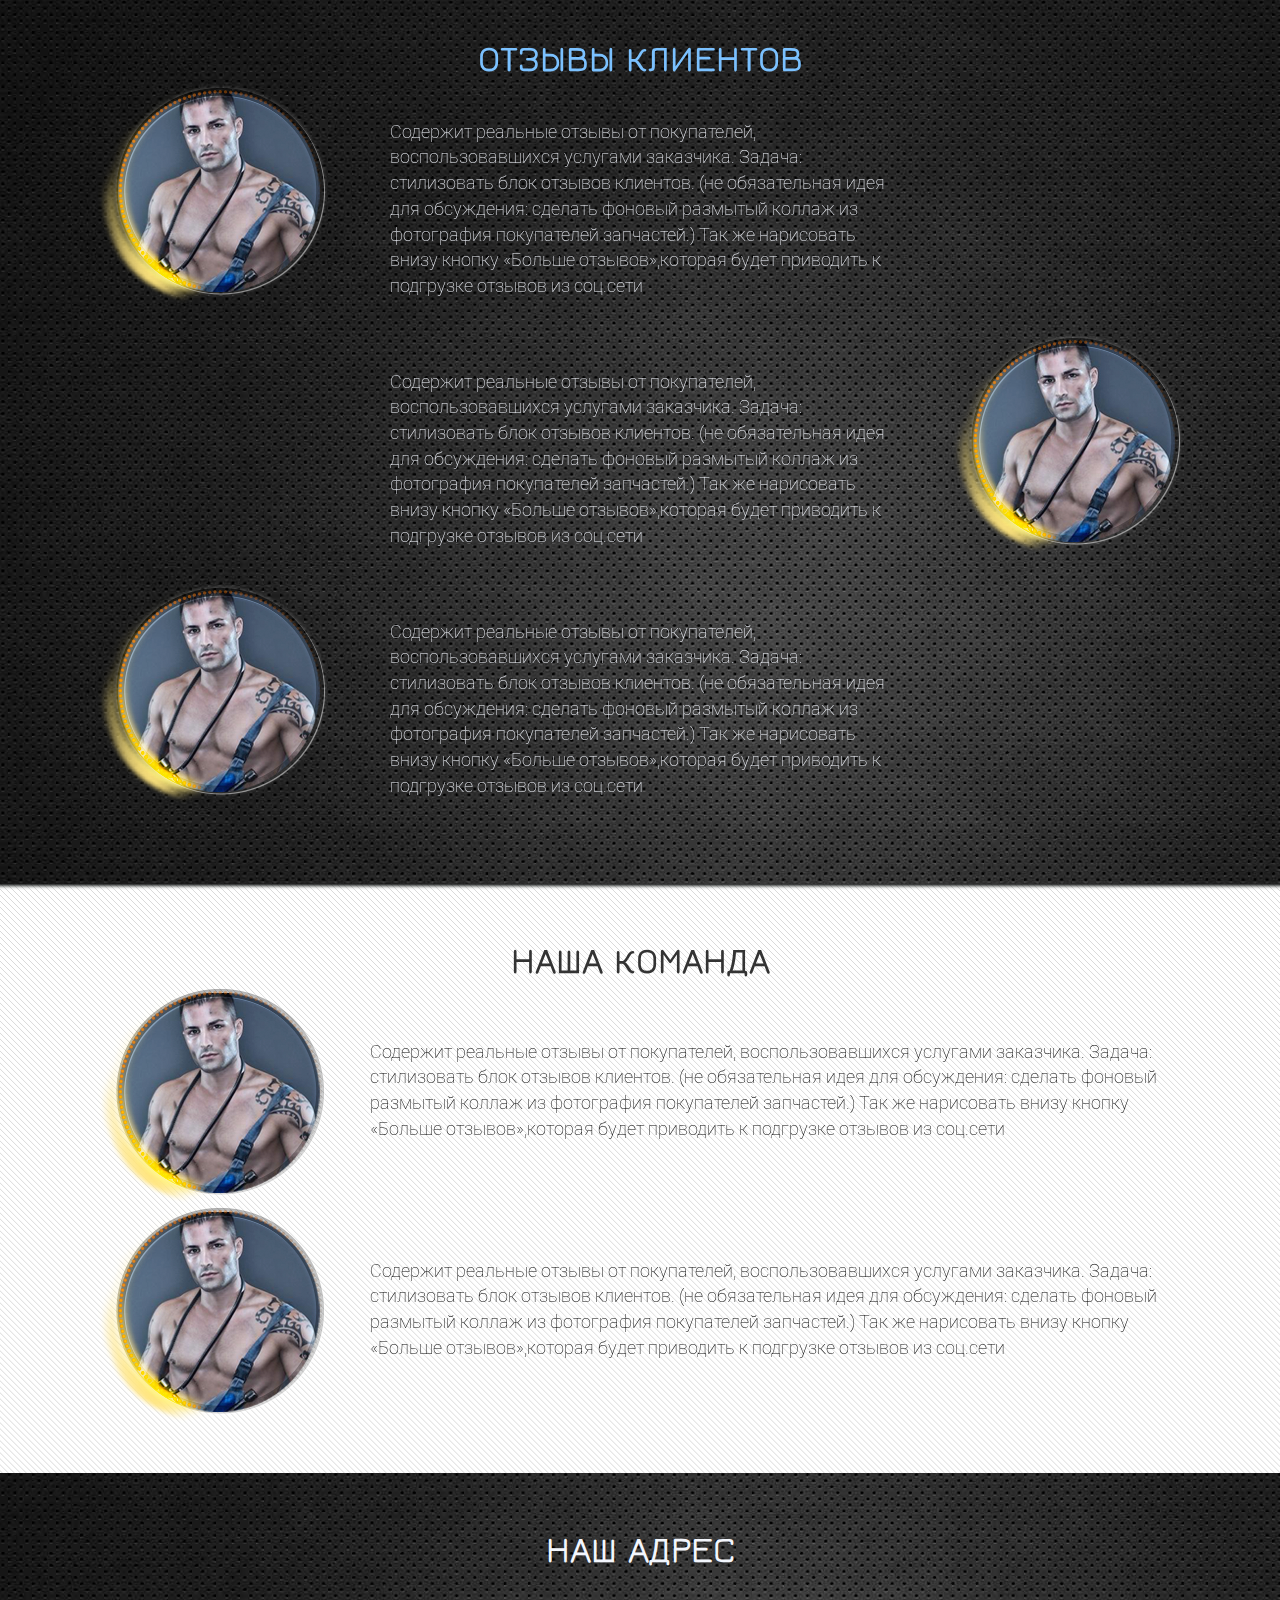
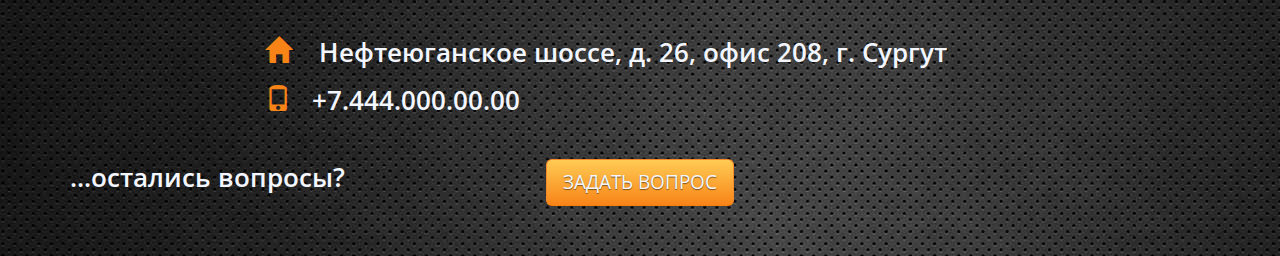
==== commit e2efc22d: "Add some changes" ====
--- a/index.html
+++ b/index.html
@@ -9,21 +9,139 @@
         <title>CAR-DAN86</title>
 
         <!-- Bootstrap core CSS -->
-        <link href="css/bootstrap.css" rel="stylesheet">
+        <link rel="stylesheet" href="//netdna.bootstrapcdn.com/bootstrap/3.1.1/css/bootstrap.min.css">
 
         <!-- Custom Google Web Font -->
         <link href="css/hover-min.css" rel="stylesheet">
         <link href='http://fonts.googleapis.com/css?family=Open+Sans:300,400,700,800,600&subset=cyrillic' rel='stylesheet' type='text/css'>
         <link href='http://fonts.googleapis.com/css?family=Roboto:100,300,400,700,500&subset=cyrillic' rel='stylesheet' type='text/css'>
-        <link href='http://fonts.googleapis.com/css?family=Jura:400,300,500,600&subset=cyrillic' rel='stylesheet' type='text/css'>
-        <!-- Add custom CSS here -->
-        <!--<link href="css/landing-page.css" rel="stylesheet">-->
+        <link href='http://fonts.googleapis.com/css?family=Jura:400,300,500,600&subset=cyrillic' rel='stylesheet' type='text/css'>       
+        <!-- Add custom CSS here -->        
         <link href="css/custom.css" rel="stylesheet">
         <link href="css/jquery.countdown.css" rel="stylesheet">
 
     </head>
 
     <body>
+        <!-- ============================== Модальное окно Заказать звонок ========================== -->
+        <div class="modal fade" id="orderCall" tabindex="-1" role="dialog" aria-labelledby="orderCallLabel" aria-hidden="true">
+            <div class="modal-dialog modal-sm">
+                <div class="modal-content">
+                    <form action="" class="form-horizontal" role="form"
+                          autocomplete="off" name="orderCall1">
+                        <div class="modal-header">
+                            <button type="button" class="close" data-dismiss="modal" aria-hidden="true">&times;</button>
+                            <h4 class="modal-title" id="orderCallLabel">Заказ звонка</h4>
+                        </div>
+                        <div class="modal-body">
+                            <div class="form-group">
+                                <div class="icon-addon addon-md">
+                                    <input type="text" class="form-control" name="name" placeholder="Введите имя">
+                                    <label for="name" class="glyphicon glyphicon-user" rel="tooltip" title="Имя"></label>
+                                </div>
+                            </div>
+                            <div class="form-group">
+                                <div class="icon-addon addon-md">
+                                    <input type="text" class="form-control phone" name="phone" placeholder="Введите телефон">
+                                    <label for="phone" class="glyphicon glyphicon-phone" rel="tooltip" title="Телефон"></label>
+                                </div>
+                            </div>
+                            <button type="button" class="btn btn-custom center-block feedback" name="send">Заказать звонок</button>
+                            <div class="row" id="security">
+                                <div class="col-xs-3">
+                                    <span class="glyphicon glyphicon-lock"></span>
+                                </div>
+                                <div class="col-xs-9">
+                                    <p>Ваши контактные данные в безопасности
+                                        и не будут переданы третьим лицам</p>
+                                </div>
+                            </div>							
+                        </div>						
+                    </form>
+                </div>
+            </div>
+        </div>
+        <!-- ============================== Модальное окно Заказать звонок ========================== -->
+
+        <!-- ============================== Модальное окно Узнать больше про контрактные двигатели ========================== -->
+        <div class="modal fade" id="getAdvice" tabindex="-1" role="dialog" aria-labelledby="getAdviceLabel" aria-hidden="true">
+            <div class="modal-dialog modal-sm">
+                <div class="modal-content">
+                    <form action="" class="form-horizontal" role="form"
+                          autocomplete="off"  name="orderCall4" >
+                        <div class="modal-header">
+                            <button type="button" class="close" data-dismiss="modal" aria-hidden="true">&times;</button>
+                            <h4 class="modal-title" id="getAdviceLabel">Контрактные двигатели</h4>
+                        </div>
+                        <div class="modal-body">
+                            <div class="form-group">
+                                <div class="icon-addon addon-md">
+                                    <input type="text" class="form-control" name="name" placeholder="Введите имя">
+                                    <label for="name" class="glyphicon glyphicon-user" rel="tooltip" title="Имя"></label>
+                                </div>
+                            </div>
+                            <div class="form-group">
+                                <div class="icon-addon addon-md">
+                                    <input type="text" class="form-control phone" name="phone" placeholder="Введите телефон">
+                                    <label for="phone" class="glyphicon glyphicon-phone" rel="tooltip" title="Телефон"></label>
+                                </div>
+                            </div>
+                            <button type="button" class="btn btn-custom center-block feedback" name="send">Узнать больше</button>
+                            <div class="row" id="security">
+                                <div class="col-xs-3">
+                                    <span class="glyphicon glyphicon-lock"></span>
+                                </div>
+                                <div class="col-xs-9">
+                                    <p>Ваши контактные данные в безопасности
+                                        и не будут переданы третьим лицам</p>
+                                </div>
+                            </div>							
+                        </div>						
+                    </form>
+                </div>
+            </div>
+        </div>
+        <!-- ============================== Модальное окно Узнать больше про контрактные двигатели ========================== -->
+
+        <!-- ============================== Модальное окно Получить скидку на ТО ========================== -->
+        <div class="modal fade" id="getDiscount" tabindex="-1" role="dialog" aria-labelledby="getDiscountLabel" aria-hidden="true">
+            <div class="modal-dialog modal-sm">
+                <div class="modal-content">
+                    <form action="" class="form-horizontal" role="form"
+                          autocomplete="off"  name="getDiscount" >
+                        <div class="modal-header">
+                            <button type="button" class="close" data-dismiss="modal" aria-hidden="true">&times;</button>
+                            <h4 class="modal-title" id="getDiscountLabel">Хочу скидку на ТО</h4>
+                        </div>
+                        <div class="modal-body">
+                            <div class="form-group">
+                                <div class="icon-addon addon-md">
+                                    <input type="text" class="form-control" name="name" placeholder="Введите имя">
+                                    <label for="name" class="glyphicon glyphicon-user" rel="tooltip" title="Имя"></label>
+                                </div>
+                            </div>
+                            <div class="form-group">
+                                <div class="icon-addon addon-md">
+                                    <input type="text" class="form-control phone" name="phone" placeholder="Введите телефон">
+                                    <label for="phone" class="glyphicon glyphicon-phone" rel="tooltip" title="Телефон"></label>
+                                </div>
+                            </div>
+                            <button type="button" class="btn btn-custom center-block feedback" name="send">Получить!</button>
+                            <div class="row" id="security">
+                                <div class="col-xs-3">
+                                    <span class="glyphicon glyphicon-lock"></span>
+                                </div>
+                                <div class="col-xs-9">
+                                    <p>Ваши контактные данные в безопасности
+                                        и не будут переданы третьим лицам</p>
+                                </div>
+                            </div>							
+                        </div>						
+                    </form>
+                </div>
+            </div>
+        </div>
+        <!-- ============================== Модальное окно Получить скидку на ТО ========================== -->
 
         <!-- ============================== ВЕРХУШКА ========================== -->
         <div id="top"></div>
@@ -44,12 +162,12 @@
                     </div>
                     <div class="col-md-3 text-center">
                         <span class="contactphone">7.444.000.00.00</span>
-                        <button data-target="#design" data-toggle="modal" class="btn btn-sm btn-custom">Заказать звонок</button>
+                        <button data-target="#orderCall" data-toggle="modal" class="btn btn-sm btn-custom">Заказать звонок</button>
                     </div>
 
                 </div><!-- /row -->
             </div><!-- /.container -->
-        </div>
+        </div>        
         <!-- ============================== ВЕРХУШКА ========================== -->
 
         <!-- ================================ ШАПКА =========================== -->
@@ -199,8 +317,8 @@
                 <div class="col-md-12 text-center blue-title">
                     КОНТАКТНЫЕ ДВИГАТЕЛИ И КПП
                 </div>
-                <div class="row top-50">
-                    <div class="col-md-6 engine-text">
+                <div class="row">
+                    <div class="col-md-6 engine-text top-50">
                         <div class="well">
                             <p>
                                 Ремонт двигателя или КПП, так же как и покупка нового агрегата, не всегда целесообразна – 
@@ -214,17 +332,17 @@
                             </p>
                         </div>
                     </div>
-                    <div class="col-md-6">
+                    <div class="col-md-6 top-50">
                         <img class=" img-responsive center-block" src="img/engine_pic.jpg">
                     </div>
                 </div>
 
                 <div class="col-md-12 text-center top-50">
-                    <button data-target="#design" data-toggle="modal" class="btn btn-lg btn-custom">Узнать больше</button>
-                </div>
-
-            </div><!-- /.container -->
-        </div><!-- /.content-section-a -->
+                    <button data-toggle="modal" data-target="#getAdvice" class="btn btn-lg btn-custom">Узнать больше</button>                   
+                </div>
+
+            </div><!-- /.container -->
+        </div><!-- /.content-section-a -->        
         <!-- ================================ ДВИГАТЕЛИ И КПП =========================== -->
 
         <!-- ================================ КУЗОВНЫЕ ЗАПЧАСТИ =========================== -->
@@ -326,11 +444,13 @@
 
         <!-- ================================ СКИДКИ =========================== -->
 
-        <div id="link3" class="section-discount">
-            <video autoplay loop poster="video/poster.jpg">                
-                <source src="video/video.mp4" type="video/mp4">
-                <source src="video/video.webm" type="video/webm">
-            </video>
+        <div id="link3" class="section-discount">  
+            <div id="video-container">
+                <video autoplay loop poster="video/poster.jpg" class="fillWidth">                
+                    <source src="video/video.mp4" type="video/mp4">
+                    <source src="video/video.webm" type="video/webm">
+                </video>
+            </div>
             <div class="container">
                 <div class="col-md-12 text-center blue-title sell">
                     УСПЕЙ ПОЛУЧИТЬ СКИДКУ НА КОМПЛЕКТ ВЕСЕННЕГО ТО
@@ -348,11 +468,11 @@
                             </div>-->
                         </div>    
                         <div class="col-md-10 col-md-offset-1">
-                            <button data-target="#design" data-toggle="modal" class="btn btn-lg btn-custom">Получить скидку на ТО</button>
-                        </div>
-                    </div>
-                </div>
-            </div><!-- /.container -->
+                            <button data-target="#getDiscount" data-toggle="modal" class="btn btn-lg btn-custom">Получить скидку на ТО</button>
+                        </div>
+                    </div>
+                </div>
+            </div><!-- /.container -->           
         </div><!-- /.content-section-a -->
         <!-- ================================ СКИДКИ =========================== -->
 
@@ -475,11 +595,11 @@
                         </div>
                     </div>
                 </div>
-
+                <!--
                 <div class="col-md-12 text-center">
-                     <button type="button" data-target="#design" data-toggle="modal" class="btn btn-lg btn-custom">Больше отзывов</button>
-                </div>
-
+                   <button type="button" data-target="#design" data-toggle="modal" class="btn btn-lg btn-custom">Больше отзывов</button>
+                </div>
+                -->
             </div><!-- /.container -->
         </div><!-- /.content-section-a -->
         <!-- ================================ ОТЗЫВЫ КЛИЕНТОВ =========================== -->
@@ -590,10 +710,12 @@
         <!-- /modal form -->
 
         <!-- JavaScript -->
-        <script src="js/jquery-1.10.1.min.js"></script>
-        <script src="js/bootstrap.min.js"></script>
+        <script src="//ajax.googleapis.com/ajax/libs/jquery/1.10.1/jquery.min.js"></script>
+        <script>window.jQuery || document.write('<script src="js/vendor/jquery-1.10.1.min.js"><\/script>')</script>
+        <script src="//netdna.bootstrapcdn.com/bootstrap/3.1.1/js/bootstrap.min.js"></script>
         <script src="js/jquery.countdown.js"></script>
         <script src="js/jquery.scrollTo.min.js"></script>
+        <script src="js/jquery.maskedinput.min.js"></script>
         <script src="js/script.js"></script>
 
 
--- a/css/custom.css
+++ b/css/custom.css
@@ -13,7 +13,7 @@
     font-weight: bold;
 }
 .form-control {
-    color: #f9bf4b;
+    color: #333;
 }
 #menu {
     background: url(../img/black_texture_bg.jpg);
@@ -71,7 +71,7 @@
 } 
 #menu .links a:hover { 
     text-decoration: none;
-    color: #f9bf4b;
+    color: #F88417;
 }
 #menu p.phone {  
     font-size: 1.4em;
@@ -566,22 +566,6 @@
     box-shadow: 0 0 13px #CC6666;
     outline: 0 none;
 }
-.form-control:-moz-placeholder {
-    color: #f3f6fd;
-    opacity: 1;
-    text-shadow: 1px 1px #000;
-    font-family: Roboto;
-    font-weight: 300;
-    font-size: 17px;
-}
-.form-control::-moz-placeholder {
-    color: #f3f6fd;
-    opacity: 1;
-    text-shadow: 1px 1px #000;
-    font-family: Roboto;
-    font-weight: 300;
-    font-size: 17px;
-}
 .head-form-text {
     color: #289cd8;
     font-size: 22px;
@@ -756,6 +740,9 @@
     height: 334px;
     background-position: -10px 0px;
 }
+.modal-content {   
+    height: auto;    
+}
 .input-group .form-control {
     background: url("../img/input_form_bg.png") repeat scroll 0 0 rgba(0, 0, 0, 0) !important;
     border-radius: 5px !important;
@@ -999,18 +986,22 @@
     width:510px;
 }
 /* Видеофон*/
-video { 
-    position: absolute; 
-    bottom: 0px;
-    right: 0px;    
-    min-width: 100%; 
-    min-height: 100%;
-    width: auto;
-    height: auto;
-    z-index: -100;
+#video-container {
+    position: absolute;
+}
+#video-container {
+    top:0%;
+    left:0%;
+    height:100%;
+    width:100%;
     overflow: hidden;
-    background: url(../video/poster.jpg) no-repeat;
-    background-size: cover; 
+}
+video {
+    position:absolute;
+    z-index:0;
+}
+video.fillWidth {
+    width: 100%;
 }
 
 .btn-custom {
@@ -1038,4 +1029,108 @@
 
 .bottom-text .glyphicon {
     color: #F88417;
+}
+
+.form-group {
+    padding-left: 10px;
+    padding-right: 10px;
+}
+.form-horizontal .has-feedback .form-control-feedback {        
+    right: 10px;
+}
+.modal-dialog h4 {
+    font: 28px 'Jura',sans-serif;
+    color: #F88417;
+}
+#security{
+    margin-top:20px;
+}
+
+#security .glyphicon-lock {
+    color: #2bb03f;
+    font-size: 25px;
+}
+#security p {
+    font-size: 11px;
+    margin-bottom: 0px;
+    color: #f3f3f3;
+}
+
+.input-group .icon-addon .form-control {
+    border-radius: 0;
+}
+
+.icon-addon {
+    position: relative;
+    color: #555;
+    display: block;
+}
+
+.icon-addon:after,
+.icon-addon:before {
+    display: table;
+    content: " ";
+}
+
+.icon-addon:after {
+    clear: both;
+}
+
+.icon-addon.addon-md .glyphicon,
+.icon-addon .glyphicon, 
+.icon-addon.addon-md .fa,
+.icon-addon .fa {
+    position: absolute;
+    z-index: 2;
+    left: 10px;
+    font-size: 14px;
+    width: 20px;
+    margin-left: -2.5px;
+    text-align: center;
+    padding: 10px 0;
+    top: 1px
+}
+
+.icon-addon.addon-lg .form-control {
+    line-height: 1.33;
+    height: 46px;
+    font-size: 18px;
+    padding: 10px 16px 10px 40px;
+}
+
+.icon-addon.addon-sm .form-control {
+    height: 30px;
+    padding: 5px 10px 5px 28px;
+    font-size: 12px;
+    line-height: 1.5;
+}
+
+.icon-addon.addon-lg .fa,
+.icon-addon.addon-lg .glyphicon {
+    font-size: 18px;
+    margin-left: 0;
+    left: 11px;
+    top: 4px;
+}
+
+.icon-addon.addon-md .form-control,
+.icon-addon .form-control {
+    padding-left: 30px;
+    float: left;
+    font-weight: normal;
+}
+
+.icon-addon.addon-sm .fa,
+.icon-addon.addon-sm .glyphicon {
+    margin-left: 0;
+    font-size: 12px;
+    left: 5px;
+    top: -1px
+}
+
+.icon-addon .form-control:focus + .glyphicon,
+.icon-addon:hover .glyphicon,
+.icon-addon .form-control:focus + .fa,
+.icon-addon:hover .fa {
+    color: #2580db;
 }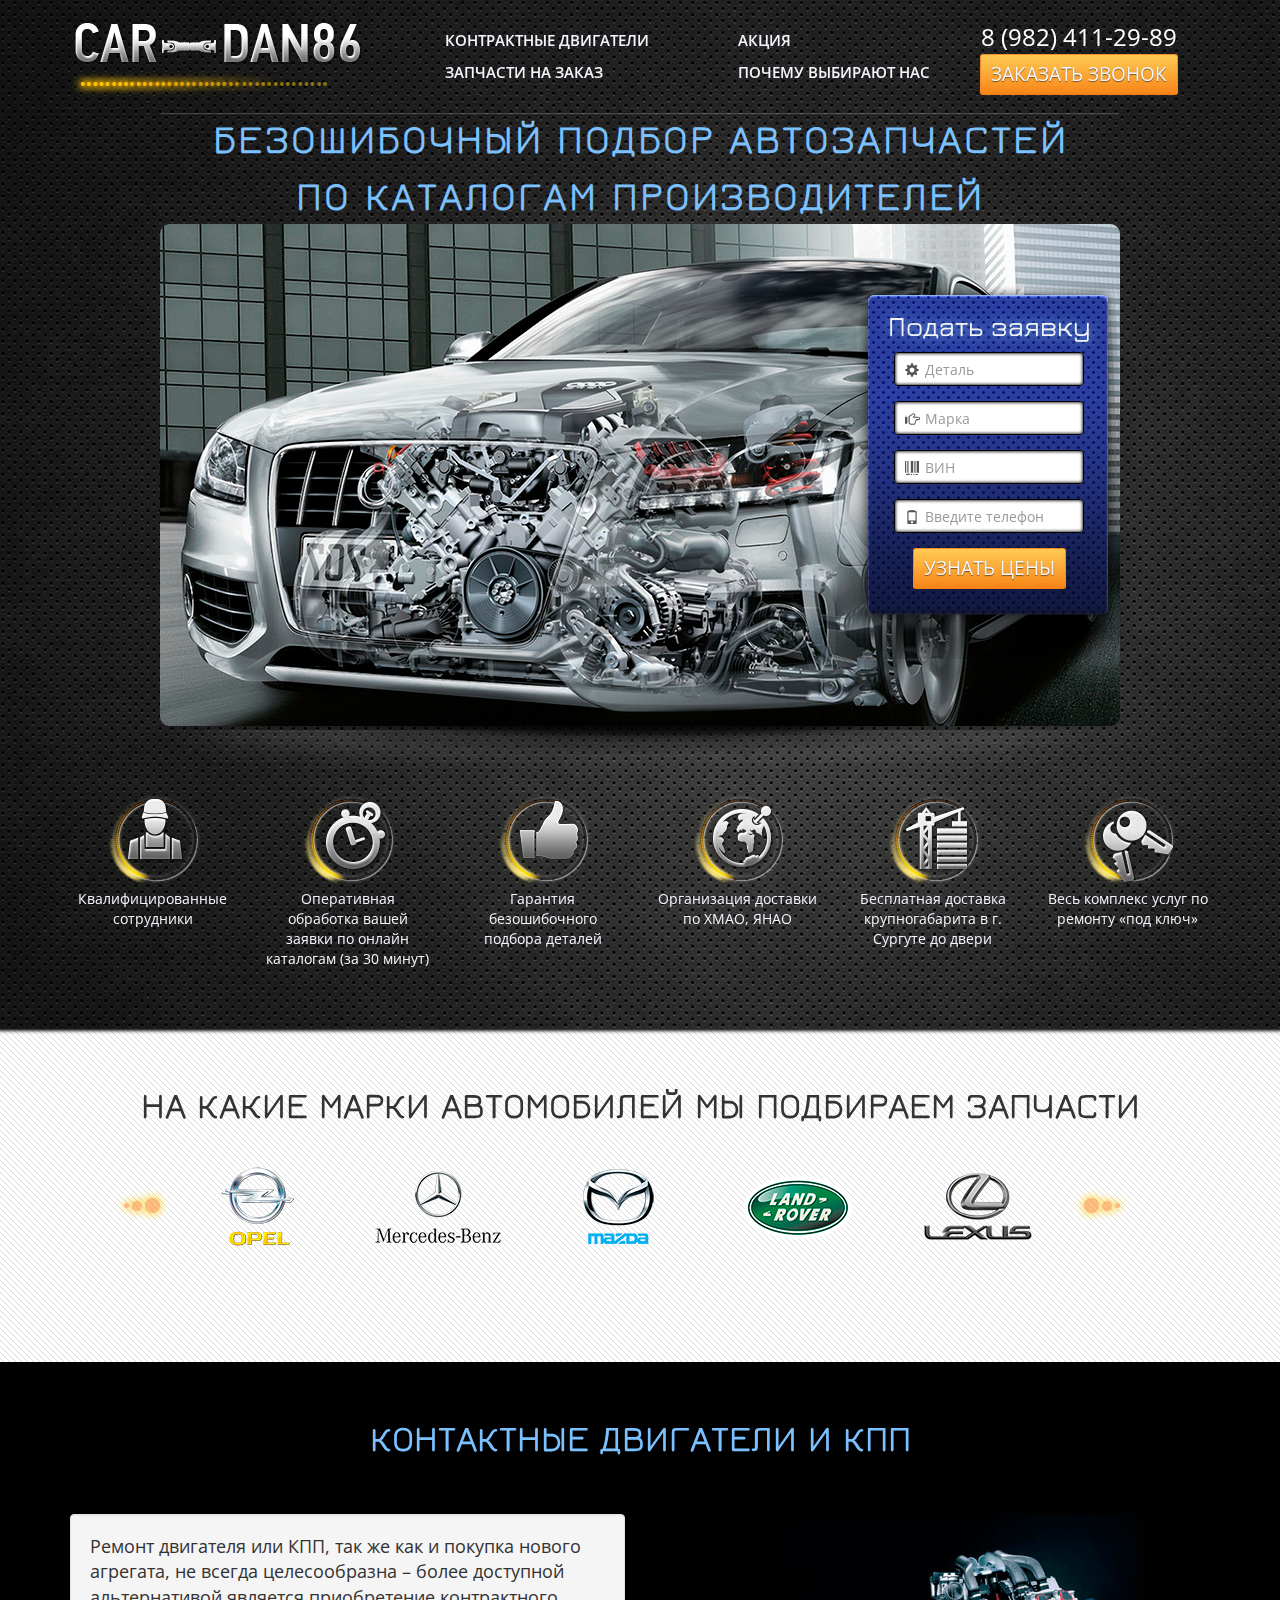
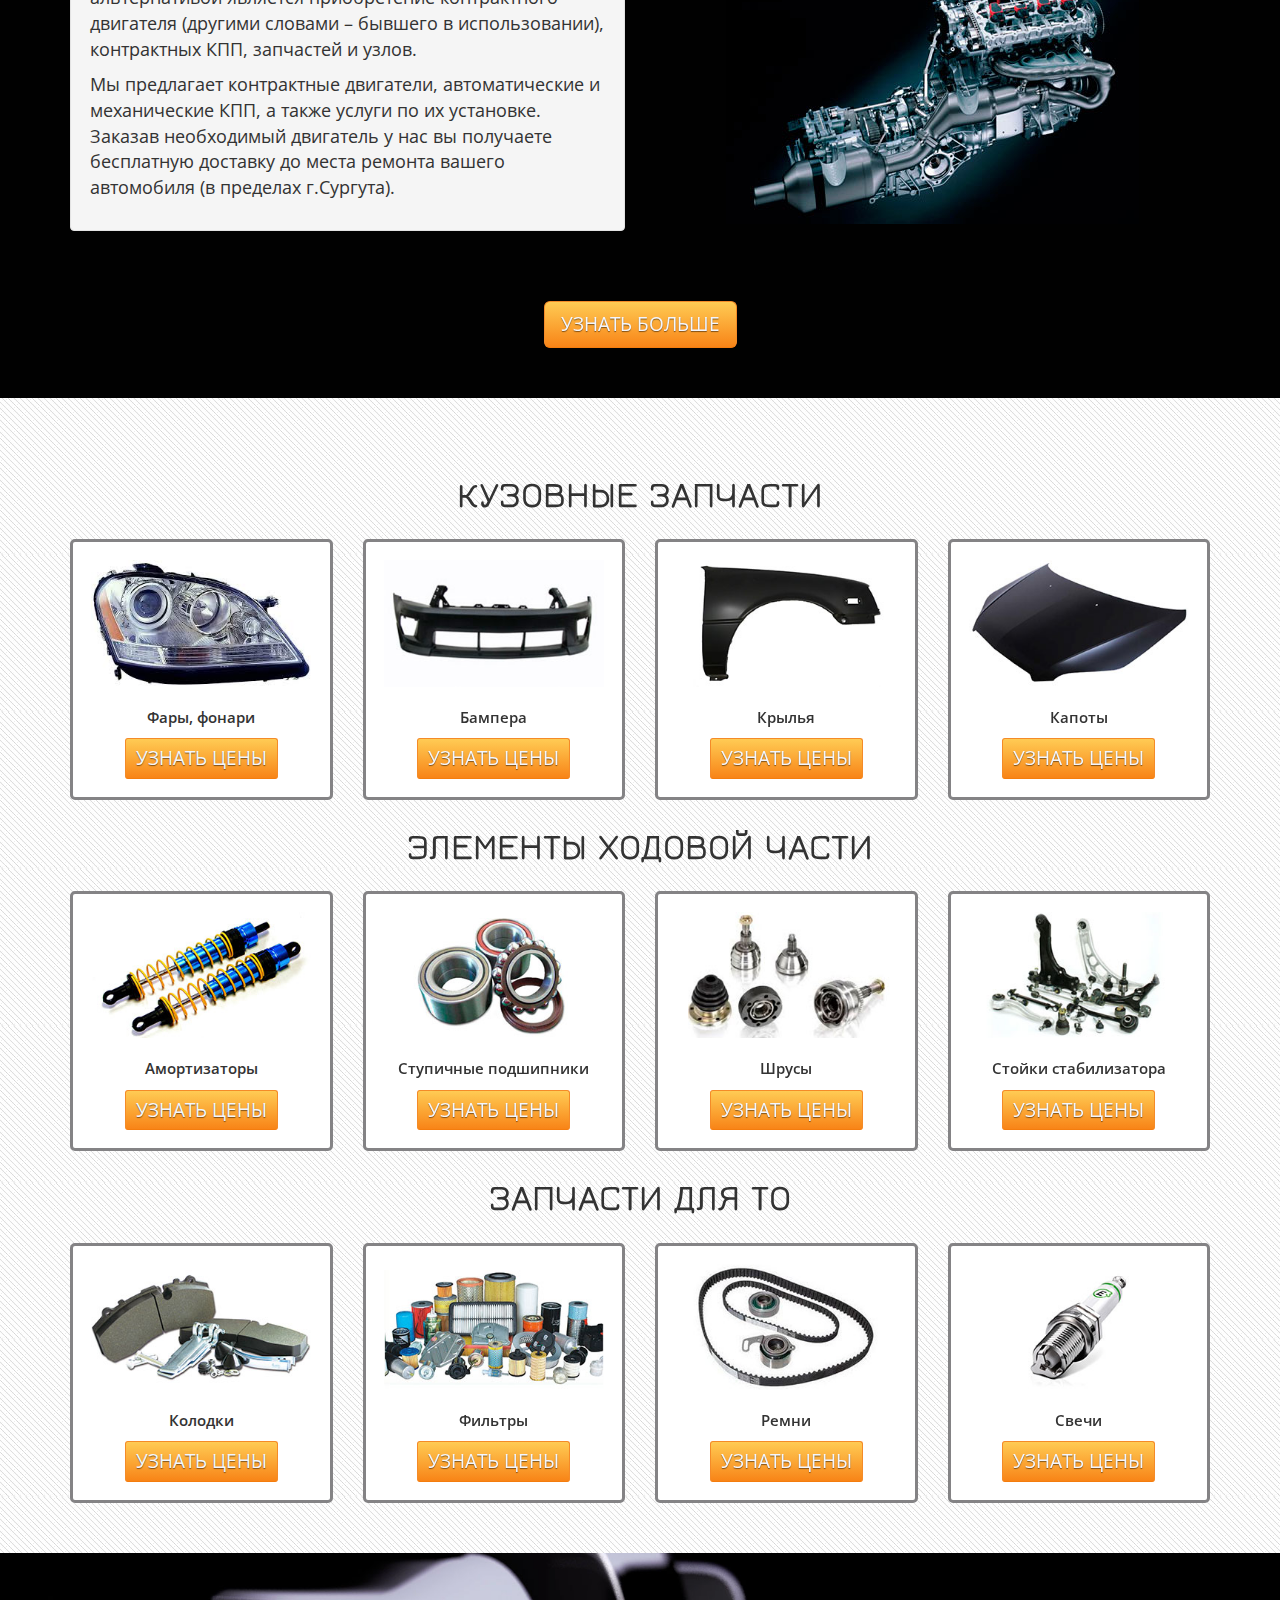
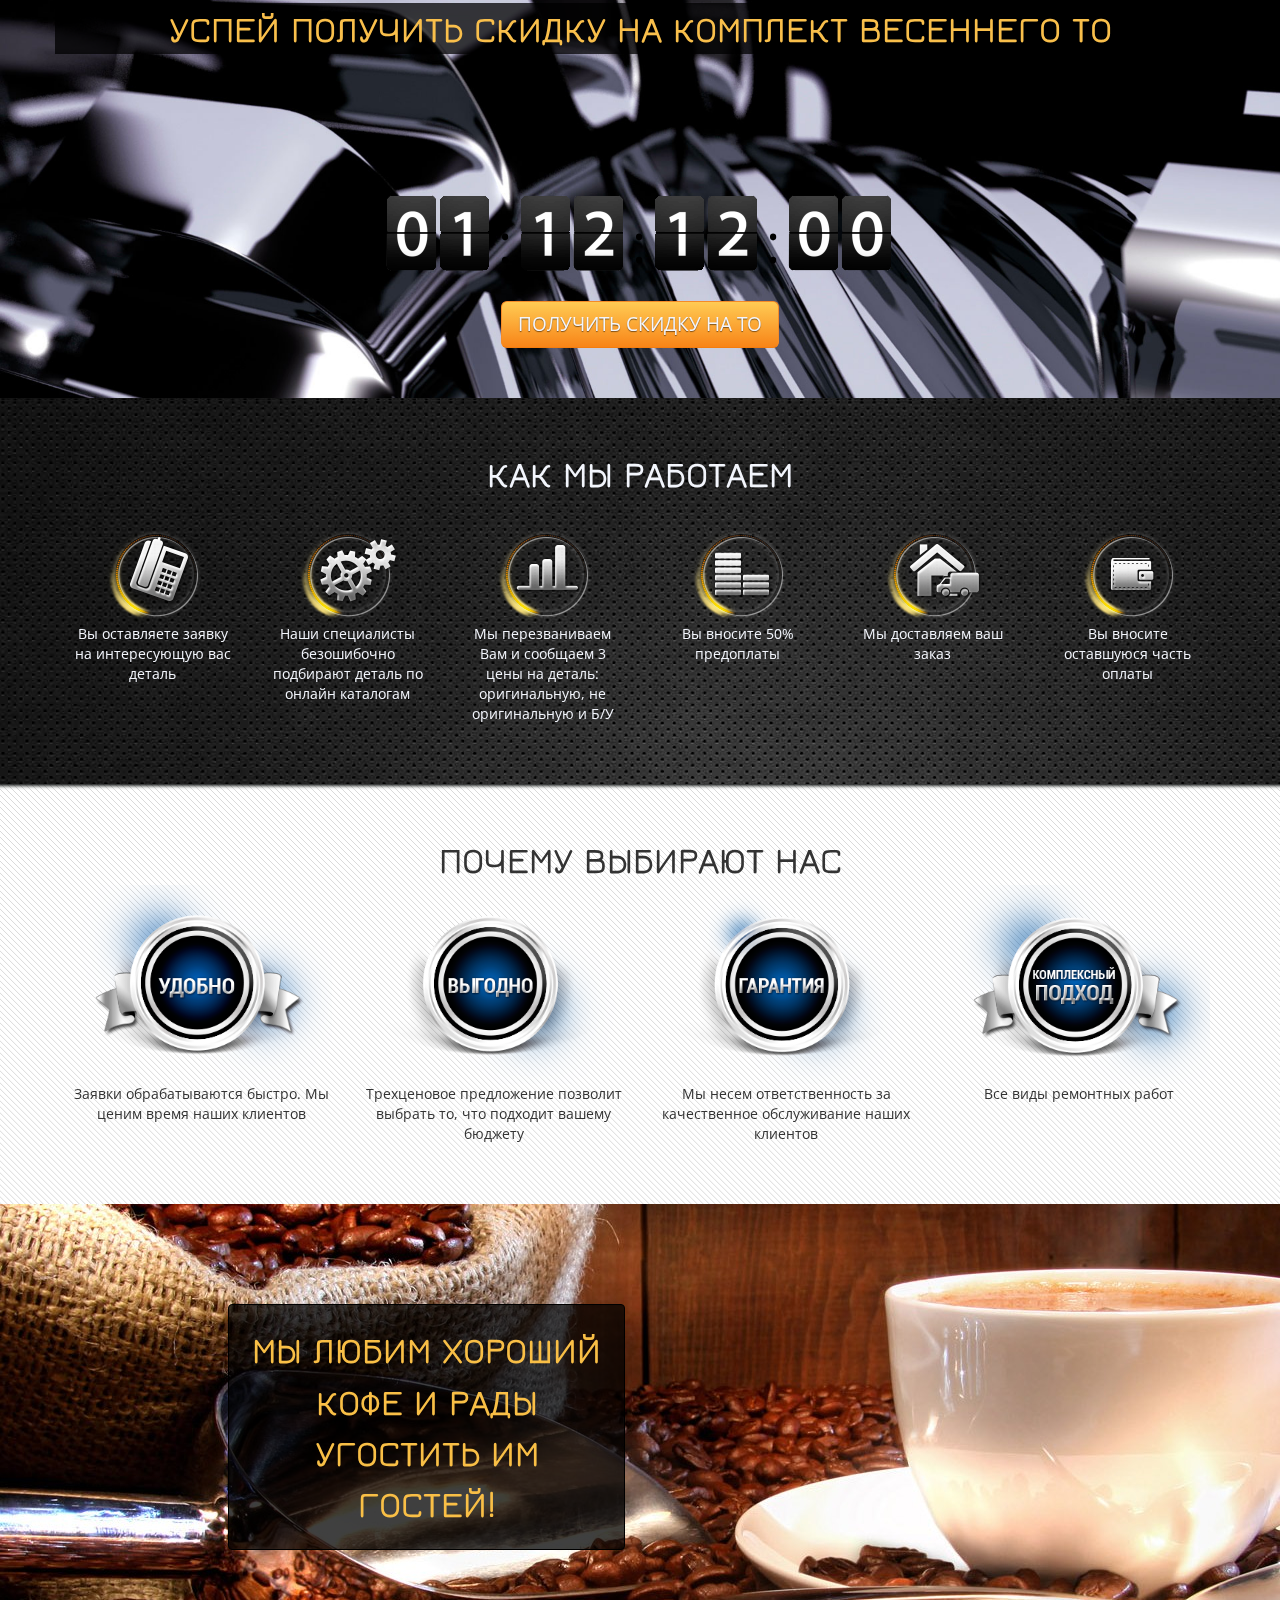
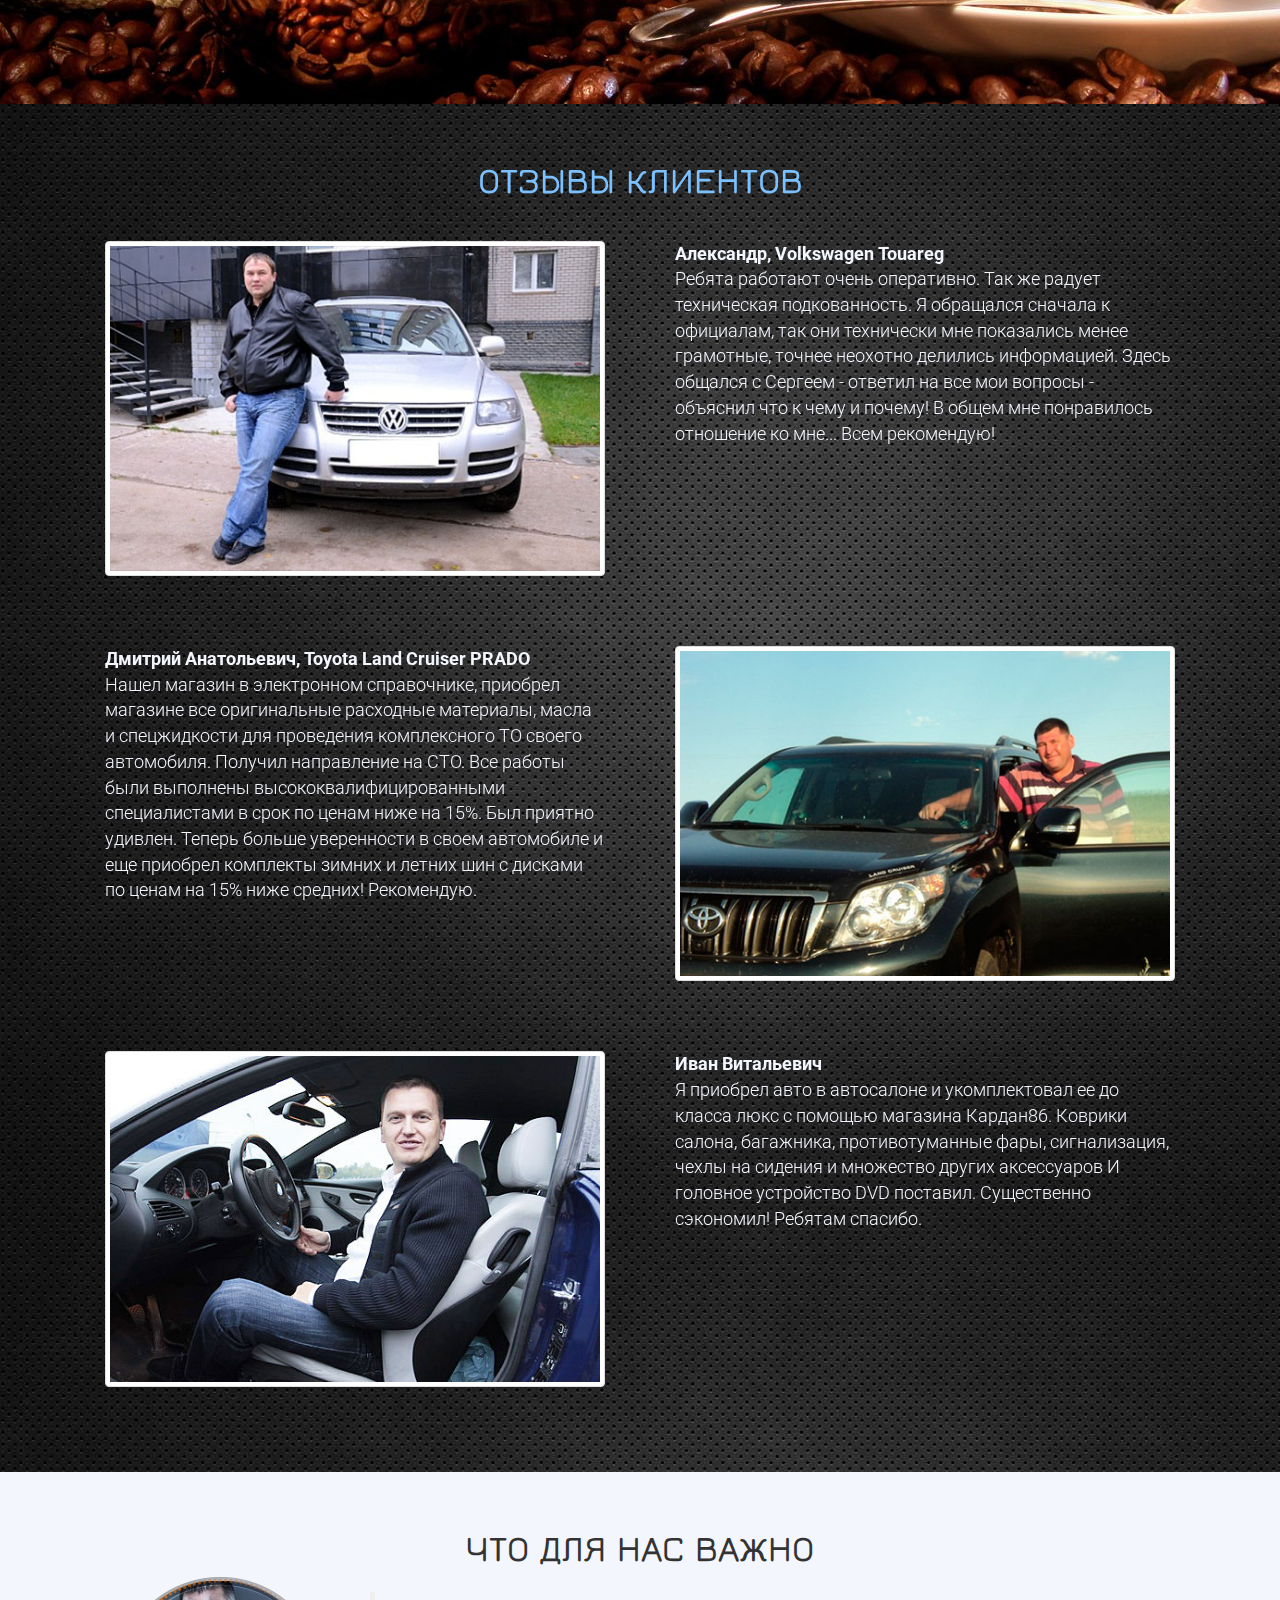
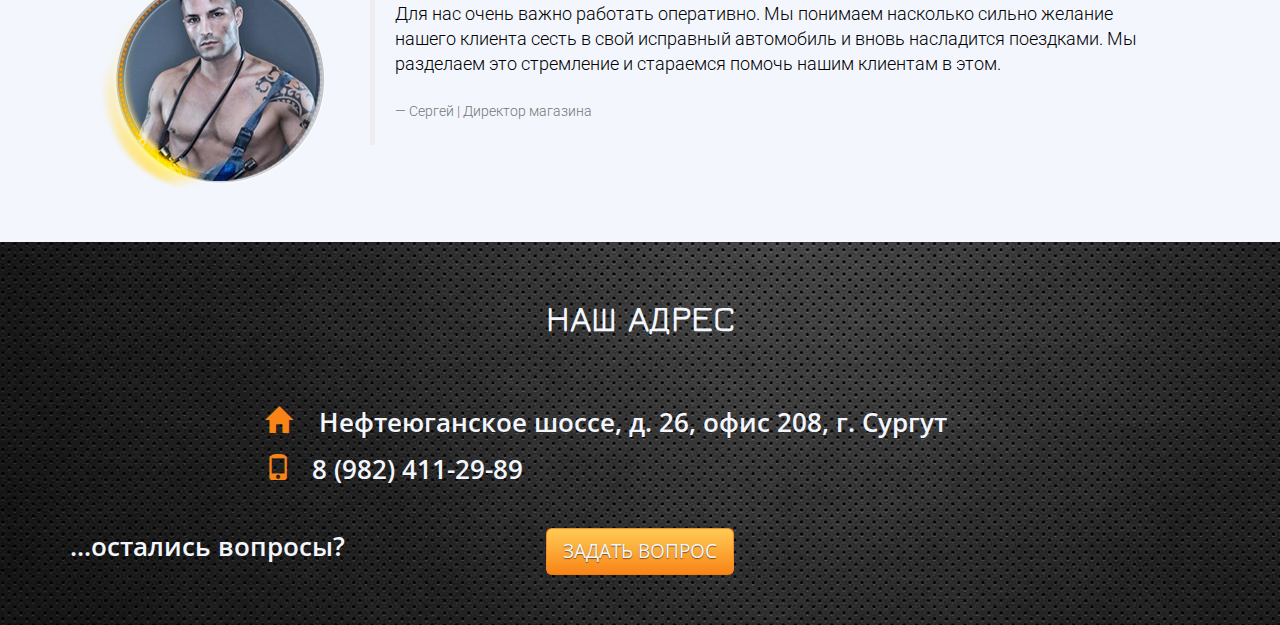
==== commit 0f509349: "Finish lg screen style" ====
--- a/index.html
+++ b/index.html
@@ -28,7 +28,7 @@
             <div class="modal-dialog modal-sm">
                 <div class="modal-content">
                     <form action="" class="form-horizontal" role="form"
-                          autocomplete="off" name="orderCall1">
+                          autocomplete="off" name="orderCall">
                         <div class="modal-header">
                             <button type="button" class="close" data-dismiss="modal" aria-hidden="true">&times;</button>
                             <h4 class="modal-title" id="orderCallLabel">Заказ звонка</h4>
@@ -68,7 +68,7 @@
             <div class="modal-dialog modal-sm">
                 <div class="modal-content">
                     <form action="" class="form-horizontal" role="form"
-                          autocomplete="off"  name="orderCall4" >
+                          autocomplete="off"  name="getAdvice" >
                         <div class="modal-header">
                             <button type="button" class="close" data-dismiss="modal" aria-hidden="true">&times;</button>
                             <h4 class="modal-title" id="getAdviceLabel">Контрактные двигатели</h4>
@@ -143,583 +143,709 @@
         </div>
         <!-- ============================== Модальное окно Получить скидку на ТО ========================== -->
 
-        <!-- ============================== ВЕРХУШКА ========================== -->
-        <div id="top"></div>
-        <div id="menu" class="top">
-            <div class="container">
-                <div class="row topp">
-                    <div class="col-md-12 grey_bottom_border"></div>
-                    <div class="col-md-4">
-                        <a href="#top"><img src="img/top_logo.png"></a>
-                    </div>
-                    <div class="col-md-3 links">
-                        <a href="#link1">Контрактные двигатели</a><br>
-                        <a href="#link2">Запчасти на заказ</a>
-                    </div>
-                    <div class="col-md-2 links">
-                        <a href="#link3">Акция</a><br>
-                        <a href="#link4">Почему выбирают нас</a>
-                    </div>
+        <!-- ============================== Модальное окно Задать вопрос ========================== -->
+        <div class="modal fade" id="getQuestion" tabindex="-1" role="dialog" aria-labelledby="getQuestionLabel" aria-hidden="true">
+            <div class="modal-dialog modal-sm">
+                <div class="modal-content">
+                    <form action="" class="form-horizontal" role="form"
+                          autocomplete="off"  name="getQuestion" >
+                        <div class="modal-header">
+                            <button type="button" class="close" data-dismiss="modal" aria-hidden="true">&times;</button>
+                            <h4 class="modal-title" id="getQuestionLabel">Остались вопросы?</h4>
+                        </div>
+                        <div class="modal-body">
+                            <div class="form-group">
+                                <div class="icon-addon addon-md">
+                                    <input type="text" class="form-control" name="name" placeholder="Введите имя">
+                                    <label for="name" class="glyphicon glyphicon-user" rel="tooltip" title="Имя"></label>
+                                </div>
+                            </div>
+                            <div class="form-group">
+                                <div class="icon-addon addon-md">
+                                    <input type="text" class="form-control phone" name="phone" placeholder="Введите телефон">
+                                    <label for="phone" class="glyphicon glyphicon-phone" rel="tooltip" title="Телефон"></label>
+                                </div>
+                            </div>
+                            <button type="button" class="btn btn-custom center-block feedback" name="send">Задать!</button>
+                            <div class="row" id="security">
+                                <div class="col-xs-3">
+                                    <span class="glyphicon glyphicon-lock"></span>
+                                </div>
+                                <div class="col-xs-9">
+                                    <p>Ваши контактные данные в безопасности
+                                        и не будут переданы третьим лицам</p>
+                                </div>
+                            </div>							
+                        </div>						
+                    </form>
+                </div>
+            </div>
+        </div>
+        <!-- ============================== Модальное окно Задать вопрос ========================== -->
+
+        <!-- ============================== Модальное окно Узнать цены на запчасти ========================== -->
+        <div class="modal fade" id="getPriceList" tabindex="-1" role="dialog" aria-labelledby="getPriceListLabel" aria-hidden="true">
+            <div class="modal-dialog modal-sm">
+                <div class="modal-content">
+                    <form action="" class="form-horizontal" role="form"
+                          autocomplete="off"  name="getPriceList" >
+                        <div class="modal-header">
+                            <button type="button" class="close" data-dismiss="modal" aria-hidden="true">&times;</button>
+                            <h4 class="modal-title" id="getPriceListLabel">Какая цена?</h4>
+                        </div>
+                        <div class="modal-body">
+                            <div class="form-group">
+                                <div class="icon-addon addon-md">
+                                    <input type="text" id="part" class="form-control" name="part" placeholder="Деталь">
+                                    <label for="part" class="glyphicon glyphicon-cog" rel="tooltip" title="Выберите деталь"></label>
+                                </div>
+                            </div>
+                            <div class="form-group">
+                                <div class="icon-addon addon-md">
+                                    <input type="text" class="form-control" name="model" placeholder="Марка">
+                                    <label for="model" class="glyphicon glyphicon-hand-right" rel="tooltip" title="Введите марку автомобиля"></label>
+                                </div>
+                            </div>
+                            <div class="form-group">
+                                <div class="icon-addon addon-md">
+                                    <input type="text" class="form-control" name="vin" placeholder="ВИН">
+                                    <label for="vin" class="glyphicon glyphicon-barcode" rel="tooltip" title="Введите ВИН"></label>
+                                </div>
+                            </div>
+                            <div class="form-group">
+                                <div class="icon-addon addon-md">
+                                    <input type="text" class="form-control phone" name="phone" placeholder="Введите телефон">
+                                    <label for="phone" class="glyphicon glyphicon-phone" rel="tooltip" title="Телефон"></label>
+                                </div>
+                            </div>
+                            <button type="button" class="btn btn-custom btn-sm center-block feedback" name="send">Узнать цены</button>   
+                        </div>
+                    </form>
+                </div>						
+
+            </div>
+        </div>
+    </div>
+    <!-- ============================== Модальное окно Узнать цены на запчасти ========================== -->
+
+    <!-- ============================== ВЕРХУШКА ========================== -->
+    <div id="top"></div>
+    <div id="menu" class="top">
+        <div class="container">
+            <div class="row topp">
+                <div class="col-md-12 grey_bottom_border"></div>
+                <div class="col-md-4">
+                    <a href="#top"><img src="img/top_logo.png"></a>
+                </div>
+                <div class="col-md-3 links">
+                    <a href="#link1">Контрактные двигатели</a><br>
+                    <a href="#link2">Запчасти на заказ</a>
+                </div>
+                <div class="col-md-2 links">
+                    <a href="#link3">Акция</a><br>
+                    <a href="#link4">Почему выбирают нас</a>
+                </div>
+                <div class="col-md-3 text-center">
+                    <span class="contactphone">8 (982) 411-29-89</span>
+                    <button data-target="#orderCall" data-toggle="modal" class="btn btn-sm btn-custom">Заказать звонок</button>
+                </div>
+
+            </div><!-- /row -->
+        </div><!-- /.container -->
+    </div>        
+    <!-- ============================== ВЕРХУШКА ========================== -->
+
+    <!-- ================================ ШАПКА =========================== -->
+    <div class="section-header">
+
+        <div class="container">
+            <div class="row text-center">
+                <span class="headtitle">Безошибочный подбор автозапчастей<br/>по каталогам производителей</span>
+            </div>
+            <div class="row">
+                <div class="col-md-12 head_bg">
+                    <div class="col-md-5 col-md-offset-7">
+                        <div class="head-form top-form-bg">
+                            <!--<img src="img/top_form_bg.png">-->
+                            <div class="top-form-inputs">
+                                <h3 class="text-center form_title">Подать заявку</h3>
+                                <form role="form" method="get" name="getPrice">	
+                                    <div class="form-group">
+                                        <div class="icon-addon addon-md">
+                                            <input type="text" class="form-control" name="part" placeholder="Деталь">
+                                            <label for="part" class="glyphicon glyphicon-cog" rel="tooltip" title="Выберите деталь"></label>
+                                        </div>
+                                    </div>
+                                    <div class="form-group">
+                                        <div class="icon-addon addon-md">
+                                            <input type="text" class="form-control" name="model" placeholder="Марка">
+                                            <label for="model" class="glyphicon glyphicon-hand-right" rel="tooltip" title="Введите марку автомобиля"></label>
+                                        </div>
+                                    </div>
+                                    <div class="form-group">
+                                        <div class="icon-addon addon-md">
+                                            <input type="text" class="form-control" name="vin" placeholder="ВИН">
+                                            <label for="vin" class="glyphicon glyphicon-barcode" rel="tooltip" title="Введите ВИН"></label>
+                                        </div>
+                                    </div>
+                                    <div class="form-group">
+                                        <div class="icon-addon addon-md">
+                                            <input type="text" class="form-control phone" name="phone" placeholder="Введите телефон">
+                                            <label for="phone" class="glyphicon glyphicon-phone" rel="tooltip" title="Телефон"></label>
+                                        </div>
+                                    </div>
+                                    <button type="button" class="btn btn-custom btn-sm center-block feedback" name="send">Узнать цены</button>
+                                    <!--<div class="row" id="security">
+                                        <div class="col-xs-3">
+                                            <span class="glyphicon glyphicon-lock"></span>
+                                        </div>
+                                        <div class="col-xs-9">
+                                            <p>Ваши контактные данные в безопасности
+                                                и не будут переданы третьим лицам</p>
+                                        </div>
+                                    </div>-->		
+                                </form>
+                            </div>
+                        </div>  
+                    </div>
+                </div>
+            </div>
+
+        </div><!-- /.container -->
+    </div><!-- /.intro-header -->
+    <!-- ================================ ШАПКА =========================== -->
+
+    <!-- ================================ НАШИ ПРЕИМУЩЕСТВА =========================== -->
+
+    <div class="section-line01">
+
+        <div class="container">
+
+            <div class="row">
+                <div class="col-md-2 text-center">
+                    <img class="line-icon" src="img/1line_icon01.png">
+                    <p>Квалифицированные сотрудники</p>
+                </div>
+                <div class="col-md-2 text-center">
+                    <img class="line-icon img-responsive" src="img/1line_icon02.png">
+                    <p>Оперативная обработка вашей заявки по онлайн каталогам (за 30 минут)</p>
+                </div>
+                <div class="col-md-2 text-center">
+                    <img class="line-icon img-responsive" src="img/1line_icon03.png">
+                    <p>Гарантия безошибочного подбора деталей</p>
+                </div>
+                <div class="col-md-2 text-center">
+                    <img class="line-icon img-responsive" src="img/1line_icon04.png">
+                    <p>Организация доставки по ХМАО, ЯНАО</p>
+                </div>
+                <div class="col-md-2 text-center">
+                    <img class="line-icon img-responsive" src="img/1line_icon05.png">
+                    <p>Бесплатная доставка крупногабарита в г. Сургуте до двери</p>
+                </div>
+                <div class="col-md-2 text-center">
+                    <img class="line-icon img-responsive" src="img/1line_icon06.png">
+                    <p>Весь комплекс услуг по ремонту «под ключ»</p>
+                </div>
+
+            </div>
+
+        </div><!-- /.container -->
+    </div><!-- /.content-section-a -->
+    <!-- ================================ НАШИ ПРЕИМУЩЕСТВА =========================== -->
+
+    <!-- ================================ НА КАКИЕ МАРКИ МЫ ПОДБИРАЕМ =========================== -->
+
+    <div class="section-mark">
+
+        <div class="container">
+            <div class="col-md-12 text-center grey-title">
+                НА КАКИЕ МАРКИ АВТОМОБИЛЕЙ МЫ ПОДБИРАЕМ ЗАПЧАСТИ
+            </div>
+
+            <div class="row">
+                <div class="col-md-10 col-md-offset-1 col-sm-10 col-sm-offset-1 logo-block">
+
+                    <div id="comments" class="carousel-comment slide">
+                        <!-- белые кружочки -->
+                        <ol class="carousel-indicators">
+                            <li data-target="#comments" data-slide-to="0" class="active"></li>
+                            <li data-target="#comments" data-slide-to="1"></li>
+                            <!--<li data-target="#comments" data-slide-to="2"></li>-->
+                        </ol>
+
+                        <!-- слайды -->
+                        <div class="carousel-comment-inner">
+                            <div class="item active">
+                                <div class="comment-fill">
+                                    <img class="comment_face" src="img/car_logo01.png">
+                                    <img class="comment_face" src="img/car_logo02.png">
+                                    <img class="comment_face" src="img/car_logo03.png">
+                                    <img class="comment_face" src="img/car_logo04.png">
+                                    <img class="comment_face" src="img/car_logo05.png">
+                                </div>
+                                <div class="carousel-comment-caption">
+                                </div>
+                            </div>
+                            <div class="item">
+                                <div class="comment-fill">
+                                    <img class="comment_face" src="img/car_logo06.png">
+                                    <img class="comment_face" src="img/car_logo07.png">
+                                    <img class="comment_face" src="img/car_logo08.png">
+                                    <img class="comment_face" src="img/car_logo09.png">
+                                    <img class="comment_face" src="img/car_logo10.png">
+                                </div>
+                                <div class="carousel-comment-caption">
+                                </div>
+                            </div>
+                        </div>
+
+                        <!-- управление -->
+                        <a class="left carousel-control icon-prev-comment" href="#comments" data-slide="prev">
+                            <!--<span class="icon-prev"></span>-->
+                        </a>
+                        <a class="right carousel-control icon-next-comment" href="#comments" data-slide="next">
+                            <!--<span class="icon-next"></span>-->
+                        </a>
+                    </div>
+                </div>
+            </div>
+
+        </div><!-- /.container -->
+    </div><!-- /.content-section-a -->
+    <!-- ================================ НА КАКИЕ МАРКИ МЫ ПОДБИРАЕМ =========================== -->
+
+    <!-- ================================ ДВИГАТЕЛИ И КПП =========================== -->
+
+    <div id="link1" class="section-engine-kpp">
+        <div class="container">
+            <div class="col-md-12 text-center blue-title">
+                КОНТАКТНЫЕ ДВИГАТЕЛИ И КПП
+            </div>
+            <div class="row">
+                <div class="col-md-6 engine-text top-50">
+                    <div class="well">
+                        <p>
+                            Ремонт двигателя или КПП, так же как и покупка нового агрегата, не всегда целесообразна – 
+                            более доступной альтернативой является приобретение контрактного двигателя 
+                            (другими словами – бывшего в использовании), контрактных КПП, запчастей и узлов.                             
+                        </p>
+                        <p>
+                            Мы предлагает контрактные двигатели, автоматические и механические КПП, а также услуги 
+                            по их установке. Заказав необходимый двигатель у нас вы получаете бесплатную доставку 
+                            до места ремонта вашего автомобиля (в пределах г.Сургута).
+                        </p>
+                    </div>
+                </div>
+                <div class="col-md-6 top-50">
+                    <img class=" img-responsive center-block" src="img/engine_pic.jpg">
+                </div>
+            </div>
+
+            <div class="col-md-12 text-center top-50">
+                <button data-toggle="modal" data-target="#getAdvice" class="btn btn-lg btn-custom">Узнать больше</button>                   
+            </div>
+
+        </div><!-- /.container -->
+    </div><!-- /.content-section-a -->        
+    <!-- ================================ ДВИГАТЕЛИ И КПП =========================== -->
+
+    <!-- ================================ КУЗОВНЫЕ ЗАПЧАСТИ =========================== -->
+
+    <div id="link2" class="section-kuzov-part">
+        <div class="container">
+            <div class="row">
+                <div class="col-md-12 text-center grey-title category-block">
+                    КУЗОВНЫЕ ЗАПЧАСТИ
+                </div>
+                <div class="col-md-3 ">
+                    <div class="part-block">
+                        <img class="car-part img-responsive" src="img/kuz1.jpg">
+                        <p>Фары, фонари</p>
+                        <button data-xxx="Фары, фонари" data-target="#getPriceList" data-toggle="modal" class="getPriceButton btn btn-sm btn-custom">Узнать цены</button>
+                    </div>
+                </div>
+                <div class="col-md-3 ">
+                    <div class="part-block">
+                        <img class="car-part img-responsive" src="img/kuz2.jpg">
+                        <p>Бампера</p>
+                        <button data-xxx="Бампера" data-target="#getPriceList" data-toggle="modal" class="getPriceButton btn btn-sm btn-custom">Узнать цены</button>
+                    </div>
+                </div>
+                <div class="col-md-3 ">
+                    <div class="part-block">
+                        <img class="car-part img-responsive" src="img/kuz3.jpg">
+                        <p>Крылья</p>
+                        <button data-xxx="Крылья" data-target="#getPriceList" data-toggle="modal" class="getPriceButton btn btn-sm btn-custom">Узнать цены</button>
+                    </div>
+                </div>
+                <div class="col-md-3 ">
+                    <div class="part-block">
+                        <img class="car-part img-responsive" src="img/kuz4.jpg">
+                        <p>Капоты</p>
+                        <button data-xxx="Капоты" data-target="#getPriceList" data-toggle="modal" class="getPriceButton btn btn-sm btn-custom">Узнать цены</button>
+                    </div>
+                </div>
+            </div>
+            <div class="row">
+                <div class="col-md-12 text-center grey-title category-block">
+                    ЭЛЕМЕНТЫ ХОДОВОЙ ЧАСТИ
+                </div>
+
+                <div class="col-md-3 ">
+                    <div class="part-block">
+                        <img class="car-part img-responsive" src="img/hod1.jpg">
+                        <p>Амортизаторы</p>
+                        <button data-xxx="Амортизаторы" data-target="#getPriceList" data-toggle="modal" class="getPriceButton btn btn-sm btn-custom">Узнать цены</button>
+                    </div>
+                </div>
+                <div class="col-md-3 ">
+                    <div class="part-block">
+                        <img class="car-part img-responsive" src="img/hod2.jpg">
+                        <p>Ступичные подшипники</p>
+                        <button data-xxx="Ступичные подшипники" data-target="#getPriceList" data-toggle="modal" class="getPriceButton btn btn-sm btn-custom">Узнать цены</button>
+                    </div>
+                </div>
+                <div class="col-md-3 ">
+                    <div class="part-block">
+                        <img class="car-part img-responsive" src="img/hod3.jpg">
+                        <p>Шрусы</p>
+                        <button data-xxx="Шрусы" data-target="#getPriceList" data-toggle="modal" class="getPriceButton btn btn-sm btn-custom">Узнать цены</button>
+                    </div>
+                </div>
+                <div class="col-md-3 ">
+                    <div class="part-block">
+                        <img class="car-part img-responsive" src="img/hod4.jpg">
+                        <p>Стойки стабилизатора</p>
+                        <button data-xxx="Стойки стабилизатора" data-target="#getPriceList" data-toggle="modal" class="getPriceButton btn btn-sm btn-custom">Узнать цены</button>
+                    </div>
+                </div>
+            </div>
+            <div class="row">
+                <div class="col-md-12 text-center grey-title category-block">
+                    ЗАПЧАСТИ ДЛЯ ТО
+                </div>
+                <div class="col-md-3 ">
+                    <div class="part-block">
+                        <img class="car-part img-responsive" src="img/to1.jpg">
+                        <p>Колодки</p>
+                        <button data-xxx="Колодки" data-target="#getPriceList" data-toggle="modal" class="getPriceButton btn btn-sm btn-custom">Узнать цены</button>
+                    </div>
+                </div>
+                <div class="col-md-3 ">
+                    <div class="part-block">
+                        <img class="car-part img-responsive" src="img/to2.jpg">
+                        <p>Фильтры</p>
+                        <button data-xxx="Фильтры" data-target="#getPriceList" data-toggle="modal" class="getPriceButton btn btn-sm btn-custom">Узнать цены</button>
+                    </div>
+                </div>
+                <div class="col-md-3 ">
+                    <div class="part-block">
+                        <img class="car-part img-responsive" src="img/to3.jpg">
+                        <p>Ремни</p>
+                        <button data-xxx="Ремни" data-target="#getPriceList" data-toggle="modal" class="getPriceButton btn btn-sm btn-custom">Узнать цены</button>
+                    </div>
+                </div>
+                <div class="col-md-3 ">
+                    <div class="part-block">
+                        <img class="car-part img-responsive" src="img/to4.jpg">
+                        <p>Свечи</p>
+                        <button data-xxx="Свечи" data-target="#getPriceList" data-toggle="modal" class="getPriceButton btn btn-sm btn-custom">Узнать цены</button>
+                    </div>
+                </div>
+            </div>
+
+        </div><!-- /.container -->
+    </div><!-- /.content-section-a -->
+    <!-- ================================ КУЗОВНЫЕ ЗАПЧАСТИ =========================== -->
+
+    <!-- ================================ СКИДКИ =========================== -->
+
+    <div id="link3" class="section-discount">  
+        <div id="video-container">
+            <video autoplay loop poster="video/poster.jpg" class="fillWidth">                
+                <source src="video/video.mp4" type="video/mp4">
+                <source src="video/video.webm" type="video/webm">
+            </video>
+        </div>
+        <div class="container">
+            <div class="col-md-12 text-center blue-title sell">
+                УСПЕЙ ПОЛУЧИТЬ СКИДКУ НА КОМПЛЕКТ ВЕСЕННЕГО ТО
+            </div>
+
+            <div class="row">
+                <div class="col-md-12 discount-bg text-center">
+                    <div class="col-md-10 col-md-offset-1 timer-digits">
+                        <div id="countdown" class="center-block"></div>
+                        <!--<div class="desc">
+                            <div>Días</div>
+                            <div>Horas</div>
+                            <div>Minutos</div>
+                            <div>Segundos</div>
+                        </div>-->
+                    </div>    
+                    <div class="col-md-10 col-md-offset-1">
+                        <button data-target="#getDiscount" data-toggle="modal" class="btn btn-lg btn-custom">Получить скидку на ТО</button>
+                    </div>
+                </div>
+            </div>
+        </div><!-- /.container -->           
+    </div><!-- /.content-section-a -->
+    <!-- ================================ СКИДКИ =========================== -->
+
+    <!-- ================================ КАК МЫ РАБОТАЕМ =========================== -->
+
+    <div class="section-how-work">
+
+        <div class="container">
+            <div class="col-md-12 text-center white-title">
+                КАК МЫ РАБОТАЕМ
+            </div>
+            <div class="row">
+                <div class="col-md-2 text-center">
+                    <img class="line-icon" src="img/2line_icon01.png">
+                    <p>Вы оставляете заявку на интересующую вас деталь</p>
+                </div>
+                <div class="col-md-2 text-center">
+                    <img class="line-icon" src="img/2line_icon02.png">
+                    <p>Наши специалисты безошибочно подбирают деталь по онлайн каталогам</p>
+                </div>
+                <div class="col-md-2 text-center">
+                    <img class="line-icon" src="img/2line_icon03.png">
+                    <p>Мы перезваниваем Вам и сообщаем 3 цены на деталь: оригинальную, не оригинальную и Б/У</p>
+                </div>
+                <div class="col-md-2 text-center">
+                    <img class="line-icon" src="img/2line_icon04.png">
+                    <p>Вы вносите 50% предоплаты</p>
+                </div>
+                <div class="col-md-2 text-center">
+                    <img class="line-icon" src="img/2line_icon05.png">
+                    <p>Мы доставляем ваш заказ</p>
+                </div>
+                <div class="col-md-2 text-center">
+                    <img class="line-icon" src="img/2line_icon06.png">
+                    <p>Вы вносите оставшуюся часть оплаты</p>
+                </div>
+            </div>
+        </div><!-- /.container -->
+    </div><!-- /.content-section-a -->
+    <!-- ================================ КАК МЫ РАБОТАЕМ =========================== -->
+
+    <!-- ================================ ПОЧЕМУ ВЫБИРАЮТ НАС =========================== -->
+
+    <div id="link4" class="section-why">
+
+        <div class="container">
+            <div class="col-md-12 text-center grey-title">
+                ПОЧЕМУ ВЫБИРАЮТ НАС
+            </div>
+            <div class="row">
+                <div class="col-md-3 text-center">
+                    <img class="line-icon img-responsive" src="img/3line_icon01.png">
+                    <p>Заявки обрабатываются быстро. Мы ценим время наших клиентов</p>
+                </div>
+                <div class="col-md-3 text-center">
+                    <img class="line-icon img-responsive" src="img/3line_icon02.png">
+                    <p>Трехценовое предложение позволит выбрать то, что подходит вашему бюджету</p>
+                </div>
+                <div class="col-md-3 text-center">
+                    <img class="line-icon img-responsive" src="img/3line_icon03.png">
+                    <p>Мы несем ответственность за качественное обслуживание наших клиентов</p>
+                </div>
+                <div class="col-md-3 text-center">
+                    <img class="line-icon img-responsive" src="img/3line_icon04.png">
+                    <p>Все виды ремонтных работ</p>
+                </div>                   
+            </div>
+        </div><!-- /.container -->
+    </div><!-- /.content-section-a -->
+    <!-- ================================ ПОЧЕМУ ВЫБИРАЮТ НАС =========================== -->
+
+    <!-- ================================ ОТЗЫВЫ КЛИЕНТОВ =========================== -->
+
+    <div class="section-coffee">
+        <div class="col-md-4 col-md-offset-2 kofe-block">                
+            <div class="kofe-text well">
+                Мы любим хороший кофе и рады угостить им гостей!
+            </div>
+        </div>
+    </div>
+    <div class="section-comments">
+
+        <div class="container">
+            <div class="col-md-12 text-center blue-title">
+                ОТЗЫВЫ КЛИЕНТОВ
+            </div>
+
+            <div class="row">
+                <div class="col-md-12">
+                    <div class="col-md-6 comment-img text-center">
+                        <img class="line-icon img-thumbnail img-responsive" src="img/comment1.jpg">
+                    </div>
+
+                    <div class="col-md-6 comment-text comment-block">
+                        <div class="comment-cell">
+                            <strong>Александр, Volkswagen Touareg</strong><br>
+                            Ребята работают очень оперативно. Так же радует техническая подкованность. Я обращался 
+                            сначала к официалам, так они технически мне показались менее грамотные, точнее неохотно 
+                            делились информацией. Здесь общался с Сергеем - ответил на все мои вопросы - объяснил 
+                            что к чему и почему! В общем мне понравилось отношение ко мне... Всем рекомендую!
+                        </div>
+                    </div>
+                </div>
+            </div>
+
+            <div class="row">
+                <div class="col-md-12">
+                    <div class="col-md-6 comment-text comment-block">
+                        <div class="comment-cell">
+                            <strong>Дмитрий Анатольевич, Toyota Land Cruiser PRADO</strong><br>
+                            Нашел магазин в электронном справочнике, приобрел магазине все оригинальные расходные
+                            материалы, масла и спецжидкости для проведения комплексного ТО своего автомобиля. 
+                            Получил направление на СТО. Все работы были выполнены высококвалифицированными 
+                            специалистами в срок по ценам ниже на 15%. Был приятно удивлен. Теперь больше 
+                            уверенности в своем автомобиле и еще приобрел комплекты зимних и летних шин с 
+                            дисками по ценам на 15% ниже средних! Рекомендую.
+                        </div>                       
+                    </div>
+                    <div class="col-md-6  comment-img text-center">
+                        <img class="line-icon  img-thumbnail img-responsive" src="img/comment2.jpg">
+                    </div>
+                </div>
+            </div>
+            <div class="row">
+                <div class="col-md-12">
+                    <div class="col-md-6 comment-img text-center">
+                        <img class="line-icon img-thumbnail img-responsive" src="img/comment3.jpg">
+                    </div>
+
+                    <div class="col-md-6 comment-text comment-block">
+                        <div class="comment-cell">
+                            <strong>Иван Витальевич</strong><br>
+                            Я приобрел авто в автосалоне и укомплектовал ее до класса люкс с помощью магазина 
+                            Кардан86. Коврики салона, багажника, противотуманные фары, сигнализация, чехлы на
+                            сидения и множество других аксессуаров И головное устройство DVD поставил. 
+                            Существенно сэкономил! Ребятам спасибо.
+                        </div>
+                    </div>
+                </div>
+            </div>
+            <!--
+            <div class="col-md-12 text-center">
+               <button type="button" data-target="#design" data-toggle="modal" class="btn btn-lg btn-custom">Больше отзывов</button>
+            </div>
+            -->
+        </div><!-- /.container -->
+    </div><!-- /.content-section-a -->
+    <!-- ================================ ОТЗЫВЫ КЛИЕНТОВ =========================== -->
+
+    <!-- ================================ НАША КОМАНДА =========================== -->
+
+    <div class="section-crew">
+
+        <div class="container">
+            <div class="col-md-12 text-center grey-title">
+                Что для нас важно
+            </div>
+            <div class="row">
+                <div class="col-md-12">
                     <div class="col-md-3 text-center">
-                        <span class="contactphone">7.444.000.00.00</span>
-                        <button data-target="#orderCall" data-toggle="modal" class="btn btn-sm btn-custom">Заказать звонок</button>
-                    </div>
-
-                </div><!-- /row -->
-            </div><!-- /.container -->
-        </div>        
-        <!-- ============================== ВЕРХУШКА ========================== -->
-
-        <!-- ================================ ШАПКА =========================== -->
-        <div class="section-header">
-
-            <div class="container">
-                <div class="row text-center">
-                    <span class="headtitle">Безошибочный подбор автозапчастей<br/>по каталогам производителей</span>
-                </div>
-                <div class="row">
-                    <div class="col-md-12 head_bg">
-                        <div class="col-md-5 col-md-offset-7">
-                            <div class="head-form top-form-bg">
-                                <!--<img src="img/top_form_bg.png">-->
-                                <div class="top-form-inputs">
-                                    <form name="headform" method="POST" action="mail.php">
-                                        <div class="input-group form-templ name_ico">
-                                            <input type="text" name="part" class="form-control input-templ_name" placeholder="Деталь">
-                                        </div>
-                                        <div class="input-group form-templ name_ico">
-                                            <input type="text" name="marka" class="form-control input-templ_name" placeholder="Марка">
-                                        </div>
-                                        <div class="input-group form-templ name_ico">
-                                            <input type="text" name="vin" class="form-control input-templ_name" placeholder="ВИН">
-                                        </div>
-                                        <div class="input-group  form-templ tel_ico">
-                                            <input type="text" name="phone" class="form-control input-templ_tel" placeholder="Телефон" required>
-                                        </div>
-                                        <!--<div class="input-group form-templ email_ico">
-                                          <input type="email" name="email" class="form-control input-templ_email" placeholder="E-mail" required>
-                                        </div>-->
-                                        <input type="submit" value="Узнать цены" class="btn btn-sm btn-custom center-block">
-                                    </form>
-                                </div>
-                            </div>  
-                        </div>
-                    </div>
-                </div>
-
-            </div><!-- /.container -->
-        </div><!-- /.intro-header -->
-        <!-- ================================ ШАПКА =========================== -->
-
-        <!-- ================================ НАШИ ПРЕИМУЩЕСТВА =========================== -->
-
-        <div class="section-line01">
-
-            <div class="container">
-
-                <div class="row">
-                    <div class="col-md-2 text-center">
-                        <img class="line-icon" src="img/1line_icon01.png">
-                        <p>Квалифицированные сотрудники</p>
-                    </div>
-                    <div class="col-md-2 text-center">
-                        <img class="line-icon img-responsive" src="img/1line_icon02.png">
-                        <p>Оперативная обработка вашей заявки по онлайн каталогам (за 30 минут)</p>
-                    </div>
-                    <div class="col-md-2 text-center">
-                        <img class="line-icon img-responsive" src="img/1line_icon03.png">
-                        <p>Гарантия безошибочного подбора деталей</p>
-                    </div>
-                    <div class="col-md-2 text-center">
-                        <img class="line-icon img-responsive" src="img/1line_icon04.png">
-                        <p>Организация доставки по ХМАО, ЯНАО</p>
-                    </div>
-                    <div class="col-md-2 text-center">
-                        <img class="line-icon img-responsive" src="img/1line_icon05.png">
-                        <p>Бесплатная доставка крупногабарита в г. Сургуте до двери</p>
-                    </div>
-                    <div class="col-md-2 text-center">
-                        <img class="line-icon img-responsive" src="img/1line_icon06.png">
-                        <p>Весь комплекс услуг по ремонту «под ключ»</p>
-                    </div>
-
-                </div>
-
-            </div><!-- /.container -->
-        </div><!-- /.content-section-a -->
-        <!-- ================================ НАШИ ПРЕИМУЩЕСТВА =========================== -->
-
-        <!-- ================================ НА КАКИЕ МАРКИ МЫ ПОДБИРАЕМ =========================== -->
-
-        <div class="section-mark">
-
-            <div class="container">
-                <div class="col-md-12 text-center grey-title">
-                    НА КАКИЕ МАРКИ АВТОМОБИЛЕЙ МЫ ПОДБИРАЕМ ЗАПЧАСТИ
-                </div>
-
-                <div class="row">
-                    <div class="col-md-10 col-md-offset-1 col-sm-10 col-sm-offset-1 logo-block">
-
-                        <div id="comments" class="carousel-comment slide">
-                            <!-- белые кружочки -->
-                            <ol class="carousel-indicators">
-                                <li data-target="#comments" data-slide-to="0" class="active"></li>
-                                <li data-target="#comments" data-slide-to="1"></li>
-                                <!--<li data-target="#comments" data-slide-to="2"></li>-->
-                            </ol>
-
-                            <!-- слайды -->
-                            <div class="carousel-comment-inner">
-                                <div class="item active">
-                                    <div class="comment-fill">
-                                        <img class="comment_face" src="img/car_logo01.png">
-                                        <img class="comment_face" src="img/car_logo02.png">
-                                        <img class="comment_face" src="img/car_logo03.png">
-                                        <img class="comment_face" src="img/car_logo04.png">
-                                        <img class="comment_face" src="img/car_logo05.png">
-                                    </div>
-                                    <div class="carousel-comment-caption">
-                                    </div>
-                                </div>
-                                <div class="item">
-                                    <div class="comment-fill">
-                                        <img class="comment_face" src="img/car_logo06.png">
-                                        <img class="comment_face" src="img/car_logo07.png">
-                                        <img class="comment_face" src="img/car_logo08.png">
-                                        <img class="comment_face" src="img/car_logo09.png">
-                                        <img class="comment_face" src="img/car_logo10.png">
-                                    </div>
-                                    <div class="carousel-comment-caption">
-                                    </div>
-                                </div>
-                            </div>
-
-                            <!-- управление -->
-                            <a class="left carousel-control icon-prev-comment" href="#comments" data-slide="prev">
-                                <!--<span class="icon-prev"></span>-->
-                            </a>
-                            <a class="right carousel-control icon-next-comment" href="#comments" data-slide="next">
-                                <!--<span class="icon-next"></span>-->
-                            </a>
-                        </div>
-                    </div>
-                </div>
-
-            </div><!-- /.container -->
-        </div><!-- /.content-section-a -->
-        <!-- ================================ НА КАКИЕ МАРКИ МЫ ПОДБИРАЕМ =========================== -->
-
-        <!-- ================================ ДВИГАТЕЛИ И КПП =========================== -->
-
-        <div id="link1" class="section-engine-kpp">
-            <div class="container">
-                <div class="col-md-12 text-center blue-title">
-                    КОНТАКТНЫЕ ДВИГАТЕЛИ И КПП
-                </div>
-                <div class="row">
-                    <div class="col-md-6 engine-text top-50">
-                        <div class="well">
-                            <p>
-                                Ремонт двигателя или КПП, так же как и покупка нового агрегата, не всегда целесообразна – 
-                                более доступной альтернативой является приобретение контрактного двигателя 
-                                (другими словами – бывшего в использовании), контрактных КПП, запчастей и узлов.                             
-                            </p>
-                            <p>
-                                Мы предлагает контрактные двигатели, автоматические и механические КПП, а также услуги 
-                                по их установке. Заказав необходимый двигатель у нас вы получаете бесплатную доставку 
-                                до места ремонта вашего автомобиля (в пределах г.Сургута).
-                            </p>
-                        </div>
-                    </div>
-                    <div class="col-md-6 top-50">
-                        <img class=" img-responsive center-block" src="img/engine_pic.jpg">
-                    </div>
-                </div>
-
-                <div class="col-md-12 text-center top-50">
-                    <button data-toggle="modal" data-target="#getAdvice" class="btn btn-lg btn-custom">Узнать больше</button>                   
-                </div>
-
-            </div><!-- /.container -->
-        </div><!-- /.content-section-a -->        
-        <!-- ================================ ДВИГАТЕЛИ И КПП =========================== -->
-
-        <!-- ================================ КУЗОВНЫЕ ЗАПЧАСТИ =========================== -->
-
-        <div id="link2" class="section-kuzov-part">
-            <div class="container">
-                <div class="row">
-                    <div class="col-md-12 text-center grey-title category-block">
-                        КУЗОВНЫЕ ЗАПЧАСТИ
-                    </div>
-                    <div class="col-md-3 ">
-                        <div class="part-block">
-                            <img class="car-part img-responsive" src="img/sample_pic.png">
-                            <button data-target="#design" data-toggle="modal" class="btn btn-sm btn-custom">Узнать цены</button>
-                        </div>
-                    </div>
-                    <div class="col-md-3 ">
-                        <div class="part-block">
-                            <img class="car-part img-responsive" src="img/sample_pic.png">
-                            <button data-target="#design" data-toggle="modal" class="btn btn-sm btn-custom">Узнать цены</button>
-                        </div>
-                    </div>
-                    <div class="col-md-3 ">
-                        <div class="part-block">
-                            <img class="car-part img-responsive" src="img/sample_pic.png">
-                            <button data-target="#design" data-toggle="modal" class="btn btn-sm btn-custom">Узнать цены</button>
-                        </div>
-                    </div>
-                    <div class="col-md-3 ">
-                        <div class="part-block">
-                            <img class="car-part img-responsive" src="img/sample_pic.png">
-                            <button data-target="#design" data-toggle="modal" class="btn btn-sm btn-custom">Узнать цены</button>
-                        </div>
-                    </div>
-                </div>
-                <div class="row">
-                    <div class="col-md-12 text-center grey-title category-block">
-                        ЭЛЕМЕНТЫ ХОДОВОЙ ЧАСТИ
-                    </div>
-
-                    <div class="col-md-3 ">
-                        <div class="part-block">
-                            <img class="car-part img-responsive" src="img/sample_pic.png">
-                            <button data-target="#design" data-toggle="modal" class="btn btn-sm btn-custom">Узнать цены</button>
-                        </div>
-                    </div>
-                    <div class="col-md-3 ">
-                        <div class="part-block">
-                            <img class="car-part img-responsive" src="img/sample_pic.png">
-                            <button data-target="#design" data-toggle="modal" class="btn btn-sm btn-custom">Узнать цены</button>
-                        </div>
-                    </div>
-                    <div class="col-md-3 ">
-                        <div class="part-block">
-                            <img class="car-part img-responsive" src="img/sample_pic.png">
-                            <button data-target="#design" data-toggle="modal" class="btn btn-sm btn-custom">Узнать цены</button>
-                        </div>
-                    </div>
-                    <div class="col-md-3 ">
-                        <div class="part-block">
-                            <img class="car-part img-responsive" src="img/sample_pic.png">
-                            <button data-target="#design" data-toggle="modal" class="btn btn-sm btn-custom">Узнать цены</button>
-                        </div>
-                    </div>
-                </div>
-                <div class="row">
-                    <div class="col-md-12 text-center grey-title category-block">
-                        ЗАПЧАСТИ ДЛЯ ТО
-                    </div>
-                    <div class="col-md-3 ">
-                        <div class="part-block">
-                            <img class="car-part img-responsive" src="img/sample_pic.png">
-                            <button data-target="#design" data-toggle="modal" class="btn btn-sm btn-custom">Узнать цены</button>
-                        </div>
-                    </div>
-                    <div class="col-md-3 ">
-                        <div class="part-block">
-                            <img class="car-part img-responsive" src="img/sample_pic.png">
-                            <button data-target="#design" data-toggle="modal" class="btn btn-sm btn-custom">Узнать цены</button>
-                        </div>
-                    </div>
-                    <div class="col-md-3 ">
-                        <div class="part-block">
-                            <img class="car-part img-responsive" src="img/sample_pic.png">
-                            <button data-target="#design" data-toggle="modal" class="btn btn-sm btn-custom">Узнать цены</button>
-                        </div>
-                    </div>
-                    <div class="col-md-3 ">
-                        <div class="part-block">
-                            <img class="car-part img-responsive" src="img/sample_pic.png">
-                            <button data-target="#design" data-toggle="modal" class="btn btn-sm btn-custom">Узнать цены</button>
-                        </div>
-                    </div>
-                </div>
-
-            </div><!-- /.container -->
-        </div><!-- /.content-section-a -->
-        <!-- ================================ КУЗОВНЫЕ ЗАПЧАСТИ =========================== -->
-
-        <!-- ================================ СКИДКИ =========================== -->
-
-        <div id="link3" class="section-discount">  
-            <div id="video-container">
-                <video autoplay loop poster="video/poster.jpg" class="fillWidth">                
-                    <source src="video/video.mp4" type="video/mp4">
-                    <source src="video/video.webm" type="video/webm">
-                </video>
-            </div>
-            <div class="container">
-                <div class="col-md-12 text-center blue-title sell">
-                    УСПЕЙ ПОЛУЧИТЬ СКИДКУ НА КОМПЛЕКТ ВЕСЕННЕГО ТО
-                </div>
-
-                <div class="row">
-                    <div class="col-md-12 discount-bg text-center">
-                        <div class="col-md-10 col-md-offset-1 timer-digits">
-                            <div id="countdown" class="center-block"></div>
-                            <!--<div class="desc">
-                                <div>Días</div>
-                                <div>Horas</div>
-                                <div>Minutos</div>
-                                <div>Segundos</div>
+                        <img class="line-icon  img-responsive" src="img/comment_img.png">
+                    </div>
+                    <div class="col-md-9 crew-text comment-block">
+                        <div class="comment-cell">
+                            <blockquote>
+                                <p>Для нас очень важно работать оперативно.  Мы понимаем насколько сильно желание нашего 
+                                    клиента сесть в  свой исправный автомобиль и вновь насладится поездками. Мы разделаем 
+                                    это стремление и стараемся помочь нашим клиентам в этом.</p>
+                                <footer>Сергей | Директор магазина</footer>
+                            </blockquote>                            
+                        </div>
+                    </div>
+                </div>
+            </div>     
+        </div><!-- /.container -->
+    </div><!-- /.content-section-a -->
+    <!-- ================================ НАША КОМАНДА =========================== -->
+
+
+
+    <!-- ================================ КОНТАКТЫ =========================== -->
+
+    <div class="section-contact">
+
+        <div class="container">
+            <div class="col-md-12 text-center white-title">
+                НАШ АДРЕС
+            </div>
+        </div><!-- /.container -->
+        <script type="text/javascript" charset="utf-8" src="//api-maps.yandex.ru/services/constructor/1.0/js/?sid=nOg8_J8sejjLmg6XsBPSfLJl3KwhjuyS&height=450"></script>
+        <div class="container">
+            <div class="row bottom-line">
+                <div class="col-md-10 col-md-offset-2">
+                    <p class="bottom-text"><span class="glyphicon glyphicon-home"></span>&nbsp;&nbsp;&nbsp;
+                        Нефтеюганское шоссе, д. 26, офис 208, г. Сургут</p>                    
+                    <p class="bottom-text">
+                        <span class="glyphicon glyphicon-phone"></span>&nbsp;&nbsp;&nbsp;8 (982) 411-29-89</p>
+                </div>
+            </div>
+            <div class="row bottom-line">
+                <div class="col-md-4 bottom-text">...остались вопросы?</div>
+                <div class="col-md-4 text-center">
+                    <button type="button" data-target="#getQuestion" data-toggle="modal" class="btn btn-lg btn-custom">Задать вопрос</button>
+                </div>                    
+            </div>
+
+        </div><!-- /.container -->
+    </div><!-- /.content-section-a -->
+    <!-- ================================ КОНТАКТЫ =========================== -->
+
+    <!-- modal form -->        
+    <div class="modal fade" id="design" tabindex="-1" role="dialog" aria-labelledby="designLabel" aria-hidden="true">
+        <div class="modal-dialog">
+            <div class="modal-content">
+                <div class="modal-header">
+                    <button type="button" class="close" data-dismiss="modal" aria-hidden="true">&times;</button>
+                    <h4 class="modal-title"></h4>
+                </div>
+                <div class="modal-body">
+                    <div class="mod-inputs">
+                        <form name="headform" method="POST" action="mail.php">
+                            <div class="input-group form-templ name_ico">
+                                <input type="text" name="part" class="form-control input-templ_name" placeholder="Деталь">
+                            </div>
+                            <div class="input-group form-templ name_ico">
+                                <input type="text" name="marka" class="form-control input-templ_name" placeholder="Марка">
+                            </div>
+                            <div class="input-group form-templ name_ico">
+                                <input type="text" name="vin" class="form-control input-templ_name" placeholder="ВИН">
+                            </div>
+                            <div class="input-group  form-templ tel_ico">
+                                <input type="text" name="phone" class="form-control input-templ_tel" placeholder="Телефон" required>
+                            </div>
+                            <!--<div class="input-group form-templ">
+                              <input type="email" name="email" class="form-control modin-templ-email" placeholder="E-mail" required>
                             </div>-->
-                        </div>    
-                        <div class="col-md-10 col-md-offset-1">
-                            <button data-target="#getDiscount" data-toggle="modal" class="btn btn-lg btn-custom">Получить скидку на ТО</button>
-                        </div>
-                    </div>
-                </div>
-            </div><!-- /.container -->           
-        </div><!-- /.content-section-a -->
-        <!-- ================================ СКИДКИ =========================== -->
-
-        <!-- ================================ КАК МЫ РАБОТАЕМ =========================== -->
-
-        <div class="section-how-work">
-
-            <div class="container">
-                <div class="col-md-12 text-center white-title">
-                    КАК МЫ РАБОТАЕМ
-                </div>
-                <div class="row">
-                    <div class="col-md-2 text-center">
-                        <img class="line-icon" src="img/2line_icon01.png">
-                        <p>Вы оставляете заявку на интересующую вас деталь</p>
-                    </div>
-                    <div class="col-md-2 text-center">
-                        <img class="line-icon" src="img/2line_icon02.png">
-                        <p>Наши специалисты безошибочно подбирают деталь по онлайн каталогам</p>
-                    </div>
-                    <div class="col-md-2 text-center">
-                        <img class="line-icon" src="img/2line_icon03.png">
-                        <p>Мы перезваниваем Вам и сообщаем 3 цены на деталь: оригинальную, не оригинальную и Б/У</p>
-                    </div>
-                    <div class="col-md-2 text-center">
-                        <img class="line-icon" src="img/2line_icon04.png">
-                        <p>Вы вносите 50% предоплаты</p>
-                    </div>
-                    <div class="col-md-2 text-center">
-                        <img class="line-icon" src="img/2line_icon05.png">
-                        <p>Мы доставляем ваш заказ</p>
-                    </div>
-                    <div class="col-md-2 text-center">
-                        <img class="line-icon" src="img/2line_icon06.png">
-                        <p>Вы вносите оставшуюся часть оплаты</p>
-                    </div>
-                </div>
-            </div><!-- /.container -->
-        </div><!-- /.content-section-a -->
-        <!-- ================================ КАК МЫ РАБОТАЕМ =========================== -->
-
-        <!-- ================================ ПОЧЕМУ ВЫБИРАЮТ НАС =========================== -->
-
-        <div id="link4" class="section-why">
-
-            <div class="container">
-                <div class="col-md-12 text-center grey-title">
-                    ПОЧЕМУ ВЫБИРАЮТ НАС
-                </div>
-                <div class="row">
-                    <div class="col-md-3 text-center">
-                        <img class="line-icon img-responsive" src="img/3line_icon01.png">
-                        <p>Заявки обрабатываются быстро. Мы ценим время наших клиентов</p>
-                    </div>
-                    <div class="col-md-3 text-center">
-                        <img class="line-icon img-responsive" src="img/3line_icon02.png">
-                        <p>Трехценовое предложение позволит выбрать то, что подходит вашему бюджету</p>
-                    </div>
-                    <div class="col-md-3 text-center">
-                        <img class="line-icon img-responsive" src="img/3line_icon03.png">
-                        <p>Мы несем ответственность за качественное обслуживание наших клиентов</p>
-                    </div>
-                    <div class="col-md-3 text-center">
-                        <img class="line-icon img-responsive" src="img/3line_icon04.png">
-                        <p>Все виды ремонтных работ</p>
-                    </div>                   
-                </div>
-            </div><!-- /.container -->
-        </div><!-- /.content-section-a -->
-        <!-- ================================ ПОЧЕМУ ВЫБИРАЮТ НАС =========================== -->
-
-        <!-- ================================ ОТЗЫВЫ КЛИЕНТОВ =========================== -->
-
-        <div class="section-coffee">
-            <div class="col-md-4 col-md-offset-2 kofe-block">                
-                <div class="kofe-text well">
-                    Мы любим хороший кофе и рады угостить им гостей :)
-                </div>
-            </div>
-        </div>
-        <div class="section-comments">
-
-            <div class="container">
-                <div class="col-md-12 text-center blue-title">
-                    ОТЗЫВЫ КЛИЕНТОВ
-                </div>
-
-                <div class="row">
-                    <div class="col-md-12">
-                        <div class="col-md-3 text-center">
-                            <img class="line-icon  img-responsive" src="img/comment_img.png">
-                        </div>
-
-                        <div class="col-md-6 comment-text comment-block">
-                            <div class="comment-cell">Содержит реальные отзывы от покупателей, воспользовавшихся услугами заказчика. Задача: стилизовать блок отзывов клиентов. (не обязательная идея для обсуждения: сделать фоновый размытый коллаж из фотография покупателей запчастей.) Так  же нарисовать внизу кнопку «Больше отзывов»,которая будет приводить к подгрузке отзывов из соц.сети</div>
-                        </div>
-                    </div>
-                </div>
-
-                <div class="row">
-                    <div class="col-md-12">
-                        <div class="col-md-6 col-md-offset-3 comment-text comment-block">
-                            <div class="comment-cell">Содержит реальные отзывы от покупателей, воспользовавшихся услугами заказчика. Задача: стилизовать блок отзывов клиентов. (не обязательная идея для обсуждения: сделать фоновый размытый коллаж из фотография покупателей запчастей.) Так  же нарисовать внизу кнопку «Больше отзывов»,которая будет приводить к подгрузке отзывов из соц.сети</div>
-                        </div>
-
-                        <div class="col-md-3 text-center">
-                            <img class="line-icon  img-responsive" src="img/comment_img.png">
-                        </div>
-                    </div>
-                </div>
-
-                <div class="row">
-                    <div class="col-md-12">
-                        <div class="col-md-3 text-center">
-                            <img class="line-icon  img-responsive" src="img/comment_img.png">
-                        </div>
-
-                        <div class="col-md-6 comment-text comment-block">
-                            <div class="comment-cell">Содержит реальные отзывы от покупателей, воспользовавшихся услугами заказчика. Задача: стилизовать блок отзывов клиентов. (не обязательная идея для обсуждения: сделать фоновый размытый коллаж из фотография покупателей запчастей.) Так  же нарисовать внизу кнопку «Больше отзывов»,которая будет приводить к подгрузке отзывов из соц.сети</div>
-                        </div>
-                    </div>
-                </div>
-                <!--
-                <div class="col-md-12 text-center">
-                   <button type="button" data-target="#design" data-toggle="modal" class="btn btn-lg btn-custom">Больше отзывов</button>
-                </div>
-                -->
-            </div><!-- /.container -->
-        </div><!-- /.content-section-a -->
-        <!-- ================================ ОТЗЫВЫ КЛИЕНТОВ =========================== -->
-
-        <!-- ================================ НАША КОМАНДА =========================== -->
-
-        <div class="section-crew">
-
-            <div class="container">
-                <div class="col-md-12 text-center grey-title">
-                    НАША КОМАНДА
-                </div>
-
-                <div class="row">
-                    <div class="col-md-12">
-                        <div class="col-md-3 text-center">
-                            <img class="line-icon  img-responsive" src="img/comment_img.png">
-                        </div>
-
-                        <div class="col-md-9 crew-text comment-block">
-                            <div class="comment-cell">Содержит реальные отзывы от покупателей, воспользовавшихся услугами заказчика. Задача: стилизовать блок отзывов клиентов. (не обязательная идея для обсуждения: сделать фоновый размытый коллаж из фотография покупателей запчастей.) Так  же нарисовать внизу кнопку «Больше отзывов»,которая будет приводить к подгрузке отзывов из соц.сети</div>
-                        </div>
-                    </div>
-                </div>
-
-                <div class="row">
-                    <div class="col-md-12">
-                        <div class="col-md-3 text-center">
-                            <img class="line-icon  img-responsive" src="img/comment_img.png">
-                        </div>
-
-                        <div class="col-md-9 crew-text comment-block">
-                            <div class="comment-cell">Содержит реальные отзывы от покупателей, воспользовавшихся услугами заказчика. Задача: стилизовать блок отзывов клиентов. (не обязательная идея для обсуждения: сделать фоновый размытый коллаж из фотография покупателей запчастей.) Так  же нарисовать внизу кнопку «Больше отзывов»,которая будет приводить к подгрузке отзывов из соц.сети</div>
-                        </div>
-                    </div>
-                </div>
-
-            </div><!-- /.container -->
-        </div><!-- /.content-section-a -->
-        <!-- ================================ НАША КОМАНДА =========================== -->
-
-
-
-        <!-- ================================ КОНТАКТЫ =========================== -->
-
-        <div class="section-contact">
-
-            <div class="container">
-                <div class="col-md-12 text-center white-title">
-                    НАШ АДРЕС
-                </div>
-            </div><!-- /.container -->
-            <script type="text/javascript" charset="utf-8" src="//api-maps.yandex.ru/services/constructor/1.0/js/?sid=nOg8_J8sejjLmg6XsBPSfLJl3KwhjuyS&height=450"></script>
-            <div class="container">
-                <div class="row bottom-line">
-                    <div class="col-md-10 col-md-offset-2">
-                        <p class="bottom-text"><span class="glyphicon glyphicon-home"></span>&nbsp;&nbsp;&nbsp;
-                            Нефтеюганское шоссе, д. 26, офис 208, г. Сургут</p>                    
-                        <p class="bottom-text">
-                            <span class="glyphicon glyphicon-phone"></span>&nbsp;&nbsp;&nbsp;+7.444.000.00.00</p>
-                    </div>
-                </div>
-                <div class="row bottom-line">
-                    <div class="col-md-4 bottom-text">...остались вопросы?</div>
-                    <div class="col-md-4 text-center">
-                        <button type="button" data-target="#design" data-toggle="modal" class="btn btn-lg btn-custom">Задать вопрос</button>
-                    </div>                    
-                </div>
-
-            </div><!-- /.container -->
-        </div><!-- /.content-section-a -->
-        <!-- ================================ КОНТАКТЫ =========================== -->
-
-        <!-- modal form -->        
-        <div class="modal fade" id="design" tabindex="-1" role="dialog" aria-labelledby="designLabel" aria-hidden="true">
-            <div class="modal-dialog">
-                <div class="modal-content">
-                    <div class="modal-header">
-                        <button type="button" class="close" data-dismiss="modal" aria-hidden="true">&times;</button>
-                        <h4 class="modal-title"></h4>
-                    </div>
-                    <div class="modal-body">
-                        <div class="mod-inputs">
-                            <form name="headform" method="POST" action="mail.php">
-                                <div class="input-group form-templ name_ico">
-                                    <input type="text" name="part" class="form-control input-templ_name" placeholder="Деталь">
-                                </div>
-                                <div class="input-group form-templ name_ico">
-                                    <input type="text" name="marka" class="form-control input-templ_name" placeholder="Марка">
-                                </div>
-                                <div class="input-group form-templ name_ico">
-                                    <input type="text" name="vin" class="form-control input-templ_name" placeholder="ВИН">
-                                </div>
-                                <div class="input-group  form-templ tel_ico">
-                                    <input type="text" name="phone" class="form-control input-templ_tel" placeholder="Телефон" required>
-                                </div>
-                                <!--<div class="input-group form-templ">
-                                  <input type="email" name="email" class="form-control modin-templ-email" placeholder="E-mail" required>
-                                </div>-->
-                                <input type="submit" value="Отправить" class="btn btn-custom btn-sm center-block">
-                            </form>
-
-                        </div>
-                    </div>
-                </div><!-- /.modal-content -->
-            </div><!-- /.modal-dialog -->
-        </div><!-- /.modal -->
-        <!-- /modal form -->
-
-        <!-- JavaScript -->
-        <script src="//ajax.googleapis.com/ajax/libs/jquery/1.10.1/jquery.min.js"></script>
-        <script>window.jQuery || document.write('<script src="js/vendor/jquery-1.10.1.min.js"><\/script>')</script>
-        <script src="//netdna.bootstrapcdn.com/bootstrap/3.1.1/js/bootstrap.min.js"></script>
-        <script src="js/jquery.countdown.js"></script>
-        <script src="js/jquery.scrollTo.min.js"></script>
-        <script src="js/jquery.maskedinput.min.js"></script>
-        <script src="js/script.js"></script>
-
-
-        <!--<script  type="text/javascript" src="http://code.jquery.com/jquery-1.7.2.min.js"></script>-->
-
-    </body>
+                            <input type="submit" value="Отправить" class="btn btn-custom btn-sm center-block">
+                        </form>
+
+                    </div>
+                </div>
+            </div><!-- /.modal-content -->
+        </div><!-- /.modal-dialog -->
+    </div><!-- /.modal -->
+    <!-- /modal form -->
+
+    <!-- JavaScript -->
+    <script src="//ajax.googleapis.com/ajax/libs/jquery/1.10.1/jquery.min.js"></script>
+    <script>window.jQuery || document.write('<script src="js/vendor/jquery-1.10.1.min.js"><\/script>')</script>
+    <script src="//netdna.bootstrapcdn.com/bootstrap/3.1.1/js/bootstrap.min.js"></script>
+    <script src="js/jquery.countdown.js"></script>
+    <script src="js/jquery.scrollTo.min.js"></script>
+    <script src="js/jquery.maskedinput.min.js"></script>
+    <script src="js/script.js"></script>
+
+
+    <!--<script  type="text/javascript" src="http://code.jquery.com/jquery-1.7.2.min.js"></script>-->
+
+</body>
 </html>--- a/css/custom.css
+++ b/css/custom.css
@@ -14,6 +14,10 @@
 }
 .form-control {
     color: #333;
+    border: 1px solid #000;
+    -webkit-box-shadow: inset 0px 0px 3px 1px rgba(0, 0, 0, 0.75);
+    -moz-box-shadow: inset 0px 0px 3px 1px rgba(0, 0, 0, 0.75);
+    box-shadow: inset 0px 0px 3px 1px rgba(0, 0, 0, 0.75);
 }
 #menu {
     background: url(../img/black_texture_bg.jpg);
@@ -251,18 +255,22 @@
     font-size: 18px;
 }
 .part-block {
-    background: url(../img/block_bg01.jpg) no-repeat;
+    background: #fff;
     border: 3px solid #848385;
     background-size: 100%;
     padding: 18px;
     border-radius: 5px;
     text-align: center;
 }
+.part-block p {
+    font-size: 15px;
+    font-weight: 600;
+}
 .category-block {
     padding: 20px 0;
 }
 .car-part {
-    margin-bottom: 50px;
+    margin-bottom: 20px;
 }
 .btn-sknow {
     background: url(../img/know_sbtn.png) no-repeat center center;
@@ -311,7 +319,7 @@
 .comment-text {
     font-family: Roboto;
     font-size: 18px;
-    font-weight: 100;
+    font-weight: 300;
     color: #f3f6fd;
 }
 .comment-block {
@@ -323,13 +331,13 @@
     vertical-align: middle;
 }
 .section-crew {
-    background: url("../img/white_grey_bg.png") repeat scroll 0 0 rgba(0, 0, 0, 0);
+    background: #f3f6fd;
     padding: 50px 0;
 }
 .crew-text {
     font-family: Roboto;
     font-size: 18px;
-    font-weight: 100;
+    font-weight: 300;
     color: #000;
 }
 .section-comments {
@@ -397,7 +405,8 @@
     }
 }
 footer {
-    background-color: #899ba3;
+    //background-color: #899ba3;
+    
     padding: 14px 0;
 }
 footer p {
@@ -491,18 +500,19 @@
 .revtxt {
     font-size: 1.3em;
 }
-.head-form {
-    color: #444444;
+.head-form {    
     float: right;
     margin-top: 60px;
     text-align: left;
-    width: 375px;
-}
-.form_title {
-    font-size: 23px;
-    margin-left: 10px;
-    color: white;
-    padding-top: 90px;
+    width: 375px;    
+}
+.form_title {    
+    font: 28px 'Jura',sans-serif;
+    color: #f3f3f3;
+    font-weight: 500;
+    outline: 0 none;
+    text-shadow: 0px 0px 13px #7BC1FF;
+
 }
 .head-form p {
     font-size: 1.3em;
@@ -588,6 +598,7 @@
     margin-left: 9px;
 }
 .modal-header {
+    padding: 25px 15px 15px 15px;
     border: medium none;
 }
 .close {
@@ -736,9 +747,8 @@
 }
 .modal-content {
     background: url("../img/top_form_bg.png") no-repeat scroll center top rgba(0, 0, 0, 0);
-    width: 242px;
+    width: 260px;
     height: 334px;
-    background-position: -10px 0px;
 }
 .modal-content {   
     height: auto;    
@@ -752,67 +762,15 @@
 .space_top_40 {
     margin-top: 40px;
 }
-.btn-top-call {
-    background: url("../img/top_call_btn.png") no-repeat scroll center center rgba(0, 0, 0, 0);
-    padding: 30px 100px;
-    position: relative;
-    z-index: 9;
-}
-
-.btn-top-form {
-    background: url("../img/know_sbtn.png") no-repeat scroll center center rgba(0, 0, 0, 0);
-    padding: 35px 150px;
-    position: relative;
-    left: -45px;
-}
-.btn-top-form:hover {
-    #    background: url("../img/know_sbtnh.png") no-repeat scroll center center rgba(0, 0, 0, 0);
-}
-.btn-know-big {
-    background: url("../img/know_btn.png") no-repeat scroll center center rgba(0, 0, 0, 0);
-    padding: 50px 250px;
-}
-.btn-know-big:hover {
-    #    background: url("../img/know_btnh.png") no-repeat scroll center center rgba(0, 0, 0, 0);
-}
-.btn-know-price {
-    background: url("../img/know_price_btn.png") no-repeat scroll center center rgba(0, 0, 0, 0);
-    padding: 25px 90px;
-}
-.btn-know-price:hover {
-    #    background: url("../img/know_price_btnh.png") no-repeat scroll center center rgba(0, 0, 0, 0);
-}
-.btn-discount {
-    background: url("../img/to_btn.png") no-repeat scroll center center rgba(0, 0, 0, 0);
-    padding: 55px 190px;
-}
-.btn-discount:hover {
-    #    background: url("../img/to_btnh.png") no-repeat scroll center center rgba(0, 0, 0, 0);
-}
-.btn-comments {
-    background: url("../img/comment_btn.png") no-repeat scroll center center rgba(0, 0, 0, 0);
-    padding: 55px 190px;
-}
-.btn-comments:hover {
-    #    background: url("../img/comment_btnh.png") no-repeat scroll center center rgba(0, 0, 0, 0);
-}
-
 .top-form-bg {
     background: url(../img/top_form_bg.png) no-repeat top;
-    padding: 45px 0;
+    padding: 0px 0 70px;
+    margin-right: 20px;
 }
 .top-form-inputs {
     #border: 1px solid #fff;
     width: 210px;
-    margin: 35px 0 0 67px;
-}
-
-.input-templ_name {
-    #background-image: url("../img/input_bg.jpg") !important;
-    #border: 1px solid #999999;
-    #height: 40px;
-    #width: 208px !important;
-    #border-radius: 5px !important;
+    margin: 25px 0 0 84px;
 }
 .input-group .form-control {
     background: url("../img/input_form_bg.png") repeat scroll 0 0 rgba(0, 0, 0, 0) !important;
@@ -917,6 +875,9 @@
     position: relative;
     text-shadow: none;
     text-align: left;
+    padding: 35px;
+}
+.comment-img {    
     padding: 35px;
 }
 .carousel-caption {
@@ -1040,7 +1001,10 @@
 }
 .modal-dialog h4 {
     font: 28px 'Jura',sans-serif;
-    color: #F88417;
+    color: #f3f3f3;
+    font-weight: 500;
+    outline: 0 none;
+    text-shadow: 0px 0px 13px #7BC1FF;
 }
 #security{
     margin-top:20px;
@@ -1133,4 +1097,8 @@
 .icon-addon .form-control:focus + .fa,
 .icon-addon:hover .fa {
     color: #2580db;
+}
+.form-horizontal {
+    width: 240px;
+    margin-left: 10px;
 }